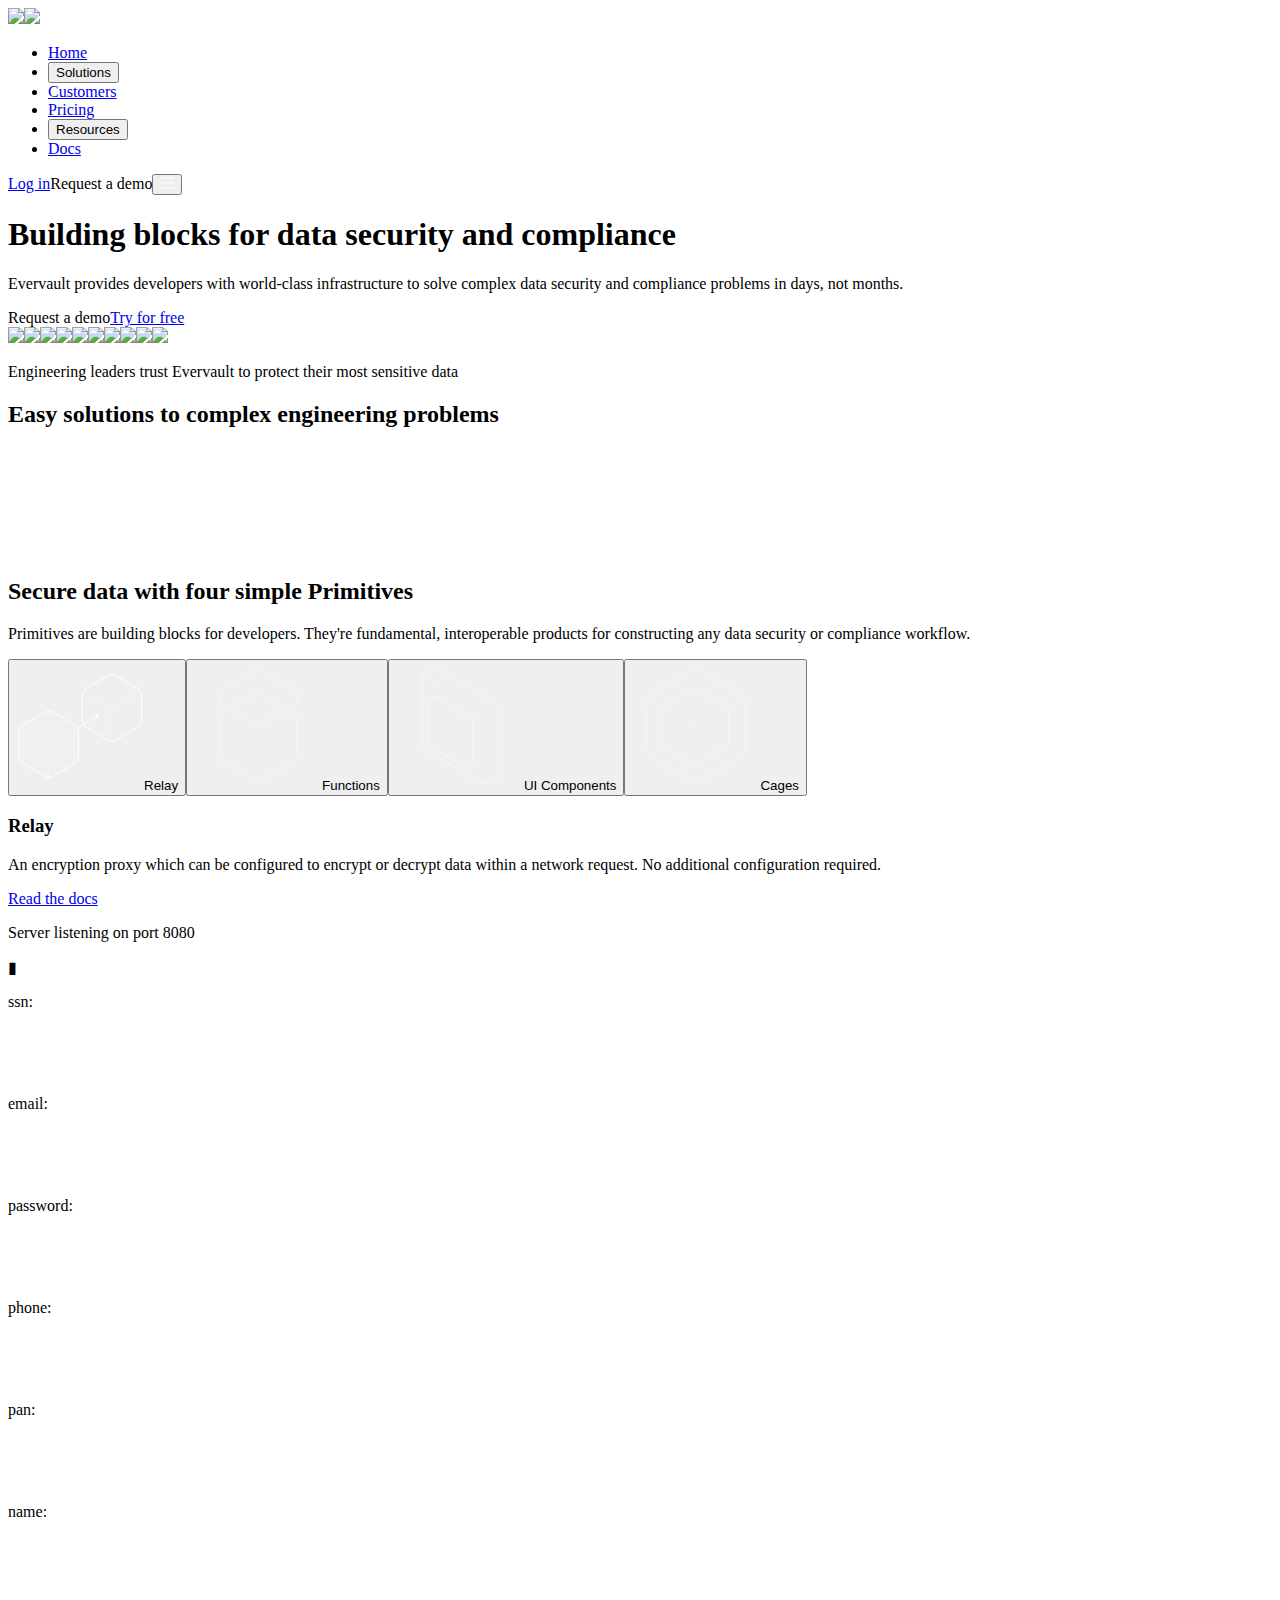
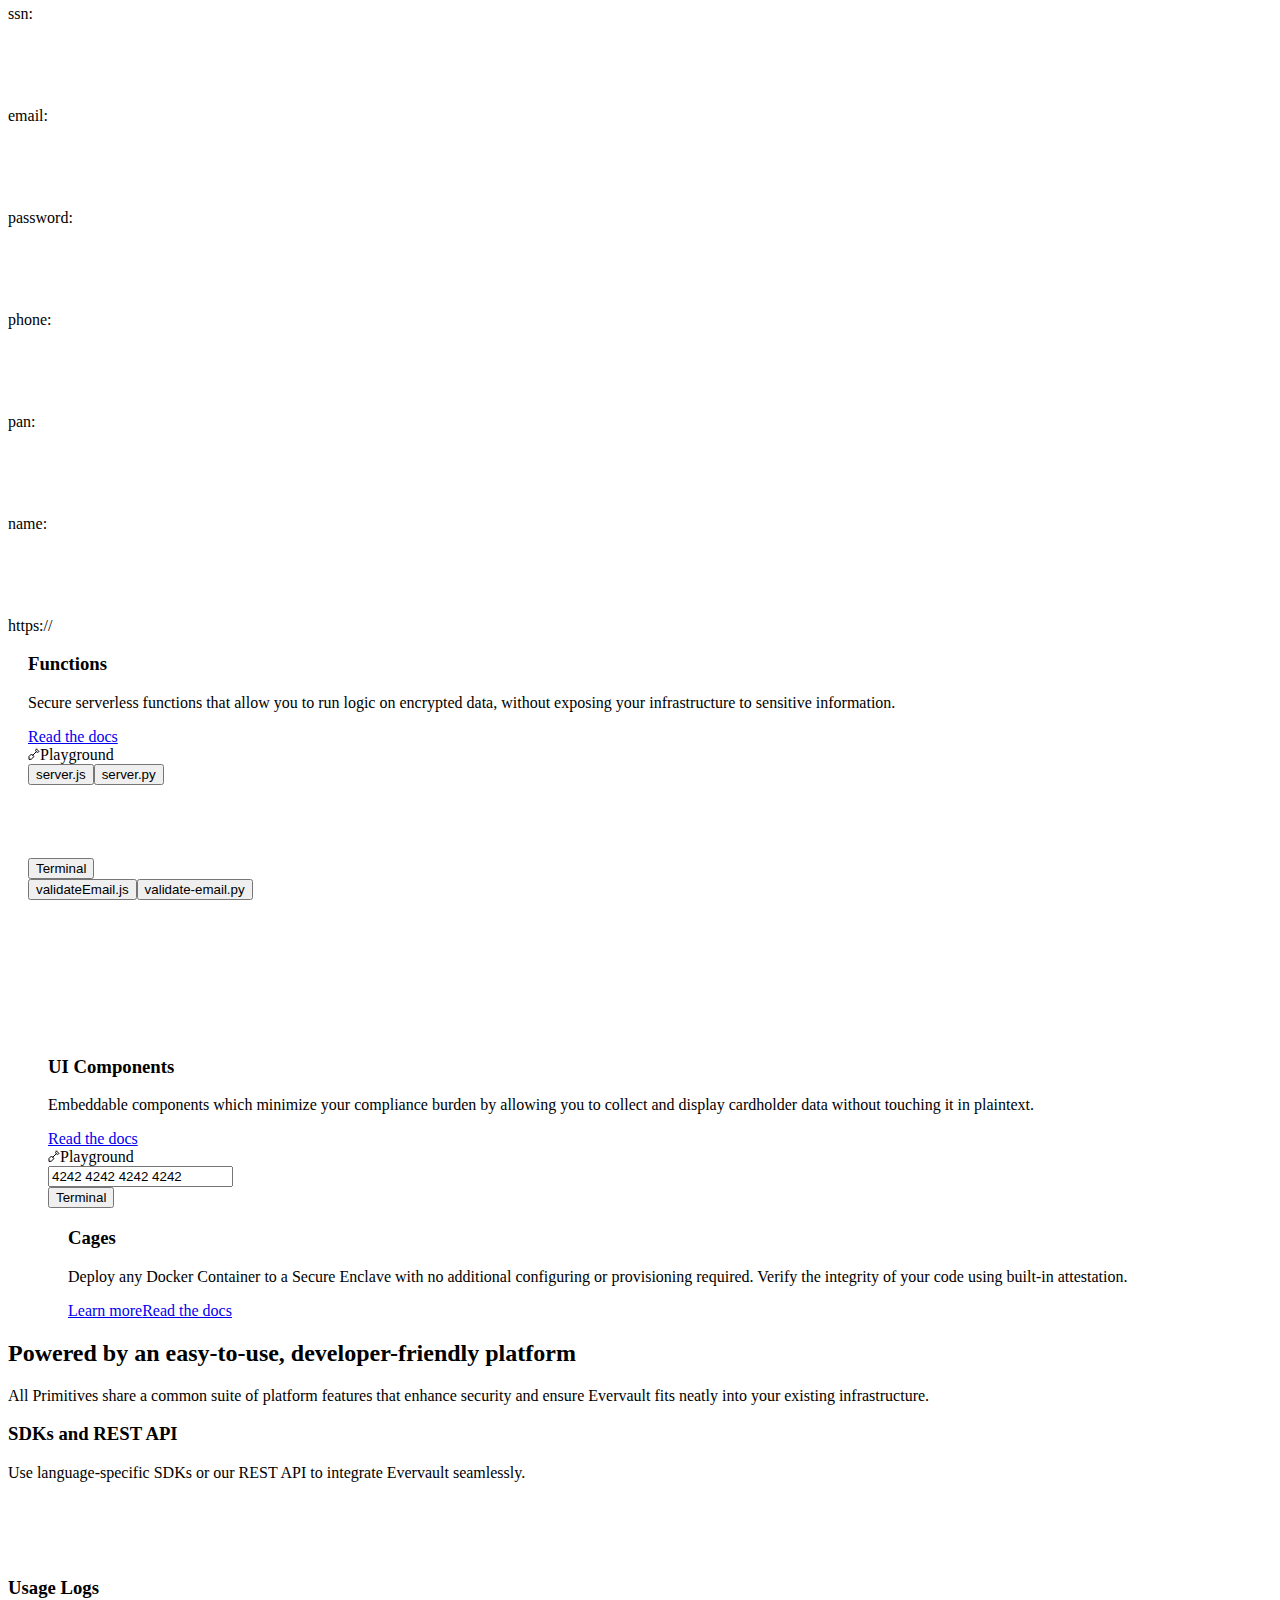
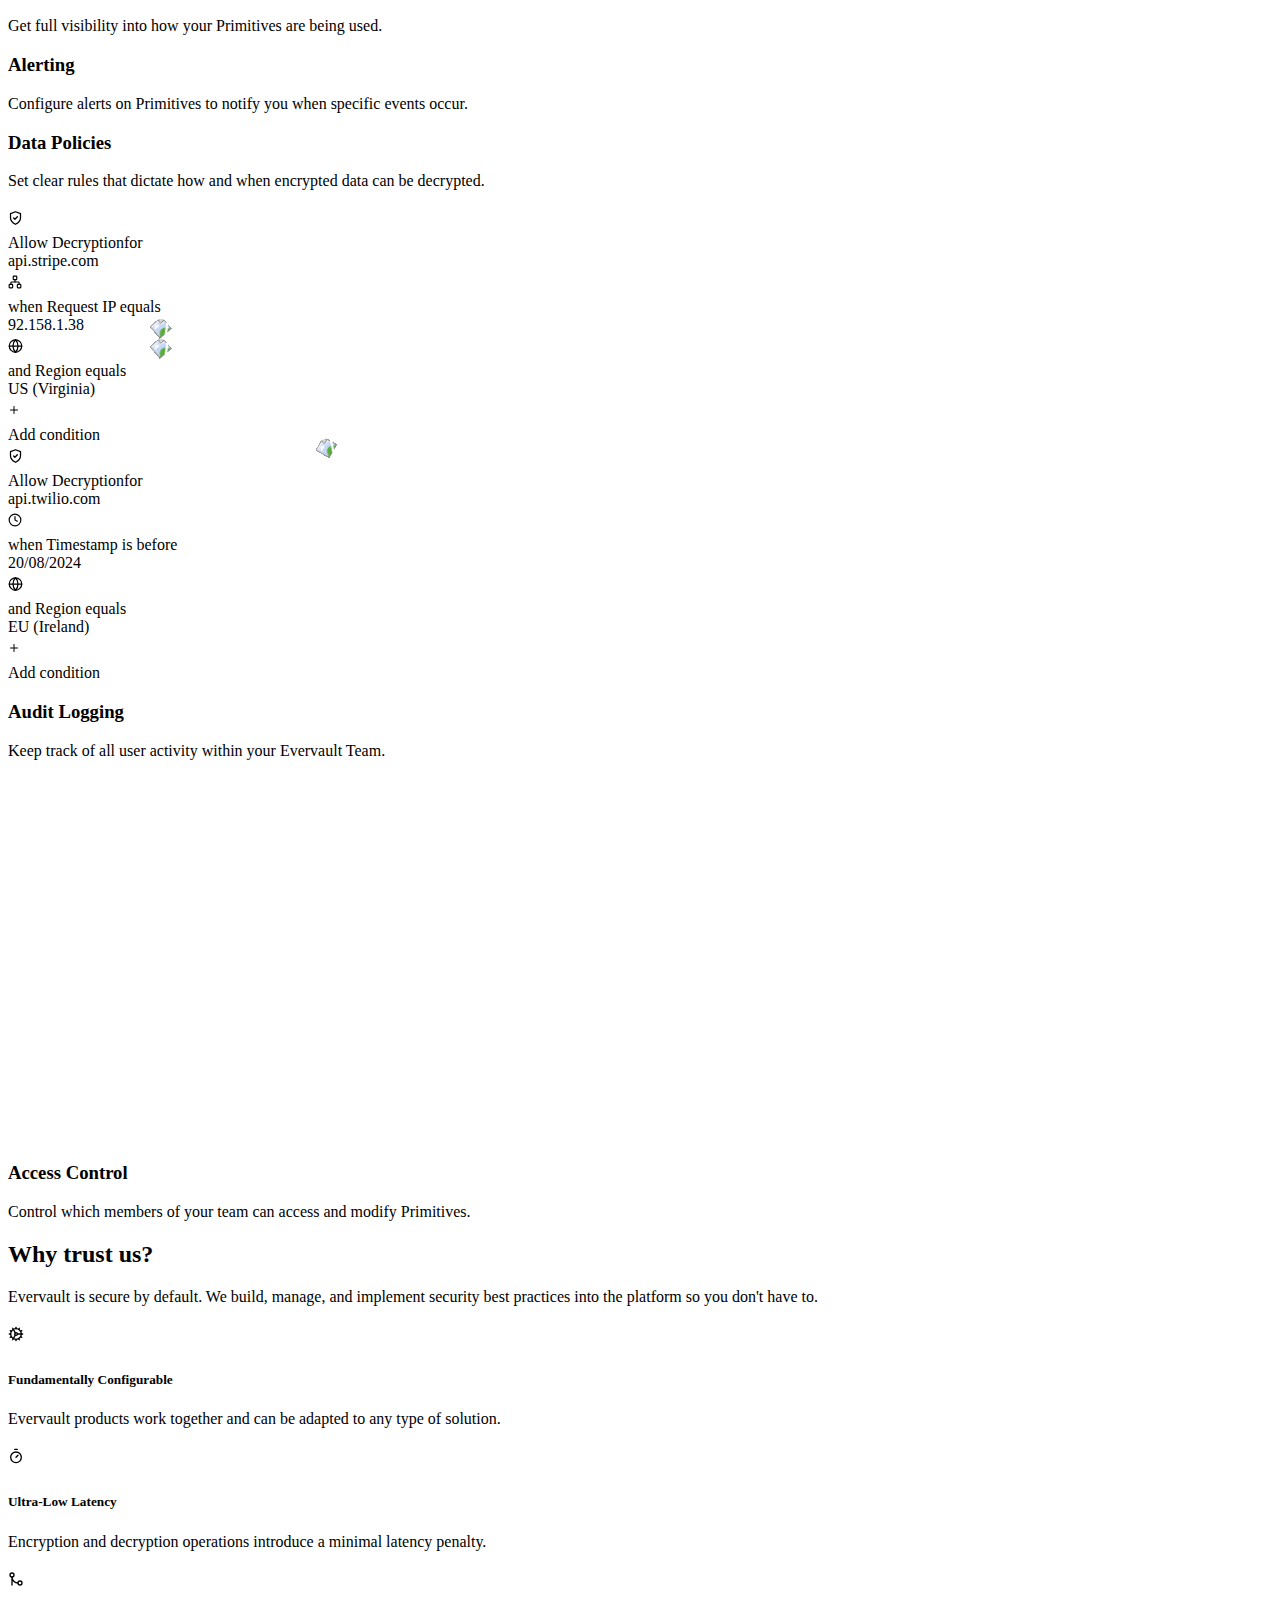
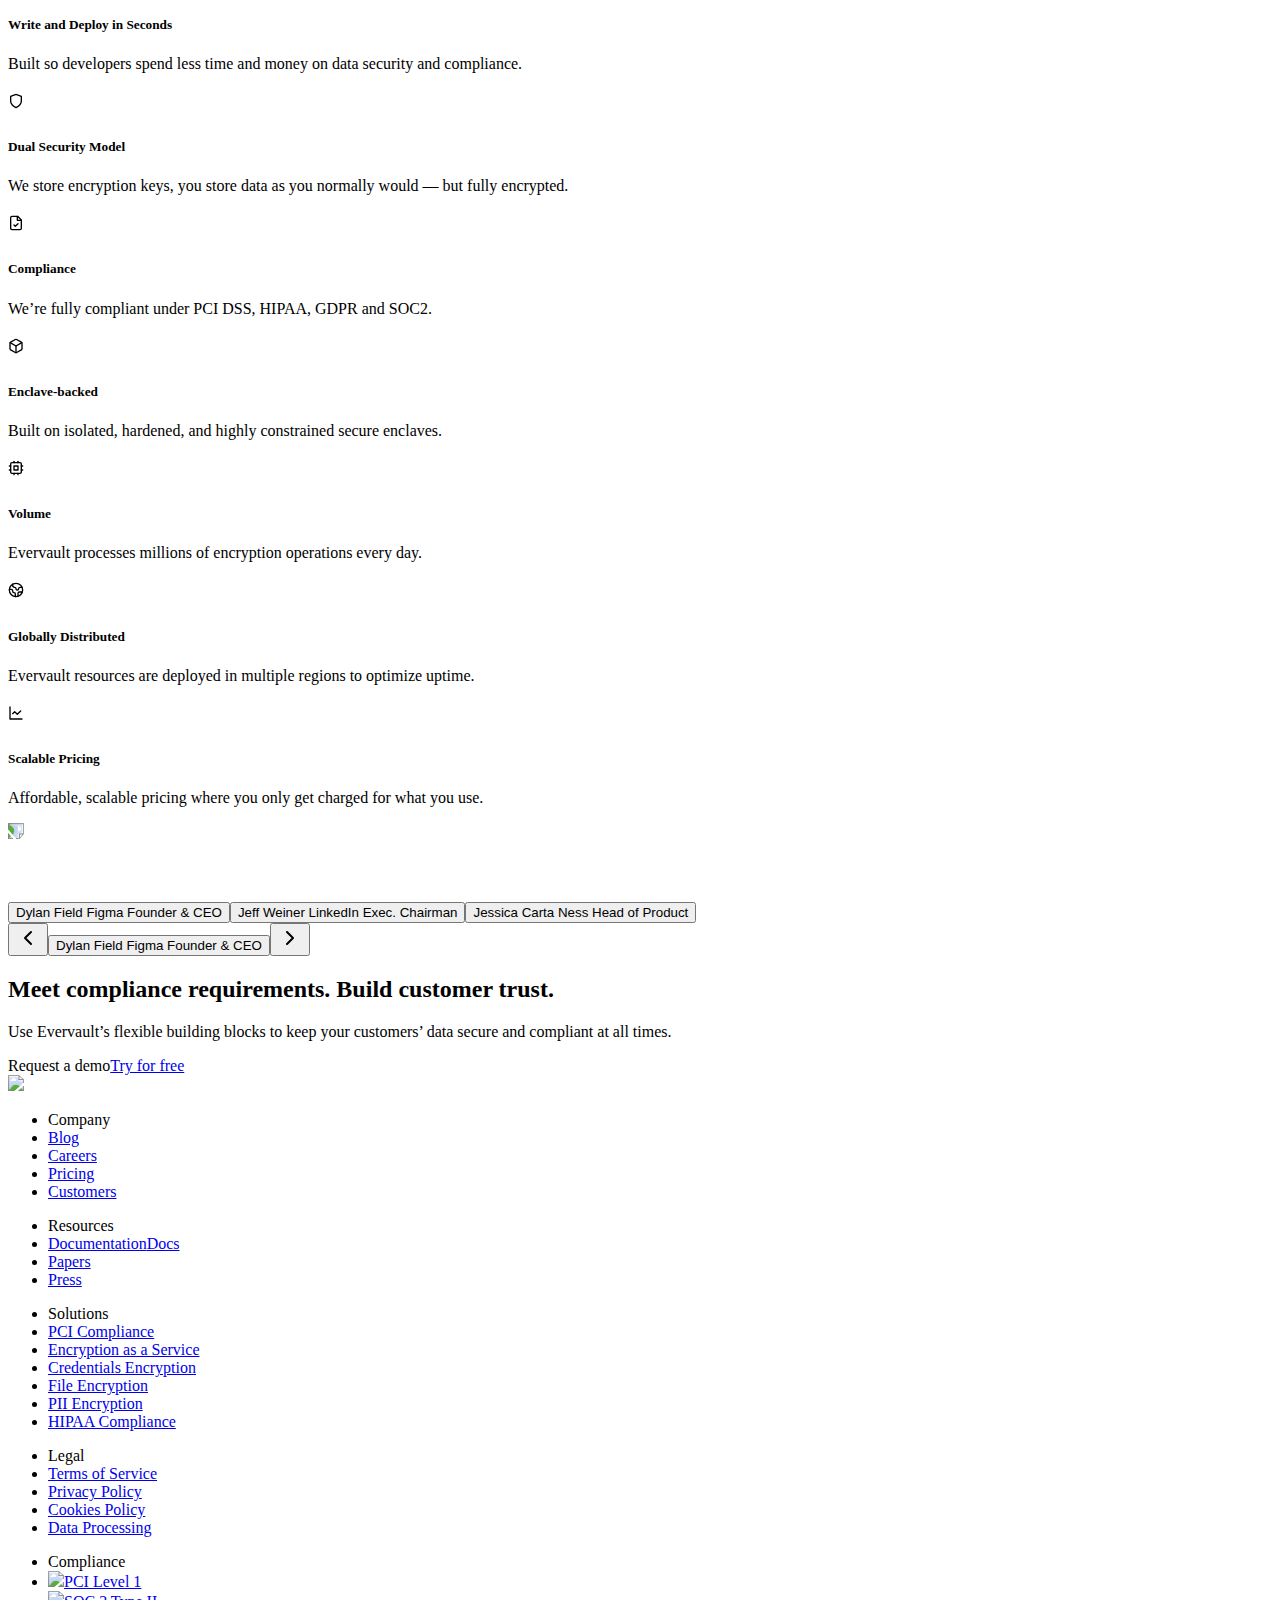
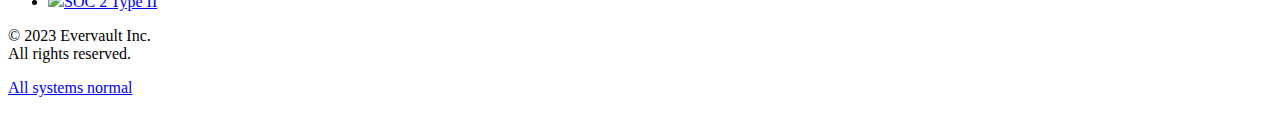
==== index.html @ 8754ae95 "Add files via upload" ====
<!DOCTYPE html><html lang="en-US"><head><meta charset="utf-8"><title>Evervault — Developer building blocks for data security and compliance</title><meta name="description" content="Evervault provides developers with world-class infrastructure to solve complex data security and compliance problems in days, not months."><meta name="viewport" content="width=device-width, initial-scale=1, user-scalable=no"><meta name="theme-color" content="#63e"><link rel="icon" type="image/png" href="images/favicon.png"><link rel="apple-touch-icon" href="images/logo192.png"><link rel="manifest" href="/manifest.json"><link rel="preconnect" href="https://fonts.googleapis.com"><link rel="preconnect" href="https://fonts.gstatic.com" crossorigin="true"><meta property="og:title" content="Evervault — Developer building blocks for data security and compliance"><meta property="og:description" content="Evervault provides developers with world-class infrastructure to solve complex data security and compliance problems in days, not months."><meta property="og:image" content="images/og.jpg"><meta property="og:site_name" content="Evervault"><meta name="twitter:card" content="summary_large_image"><meta name="twitter:site" content="@Evervault"><meta name="twitter:creator" content="@Evervault"><meta name="twitter:title" content="Evervault — Developer building blocks for data security and compliance"><meta name="twitter:description" content="Evervault provides developers with world-class infrastructure to solve complex data security and compliance problems in days, not months."><meta name="twitter:image" content="https://evervault.com/social/og.jpg"><meta name="twitter:image:alt" content="Evervault — Developer building blocks for data security and compliance"><script type="application/ld+json">{"@context":"https://schema.org","@type":"Organization","name":"Evervault","legalName":"Evervault Inc.","url":"https://evervault.com","logo":{"@context":"http://schema.org","@type":"ImageObject","width":"512","height":"512","url":"https://evervault.com/logo.png"},"sameAs":["https://www.linkedin.com/company/evervault/","https://twitter.com/evervault/","https://github.com/evervault/","https://angel.co/company/evervault"],"address":{"@type":"PostalAddress","addressLocality":"Dublin","addressCountry":"IE"}}</script><meta name="next-head-count" content="23"><link rel="preload" href="/_next/static/media/c9a5bc6a7c948fb0-s.p.woff2" as="font" type="font/woff2" crossorigin="anonymous" data-next-font="size-adjust"><link rel="preload" href="/_next/static/media/56043a0e5c852099-s.p.woff2" as="font" type="font/woff2" crossorigin="anonymous" data-next-font="size-adjust"><link rel="preload" href="/_next/static/media/92f44bb82993d879-s.p.woff2" as="font" type="font/woff2" crossorigin="anonymous" data-next-font="size-adjust"><link rel="preload" href="/_next/static/css/6a60862e0c4da443.css" as="style" crossorigin=""><link rel="stylesheet" href="css/6a60862e0c4da443.css" crossorigin="" data-n-g=""><link rel="preload" href="/_next/static/css/659b269680824e74.css" as="style" crossorigin=""><link rel="stylesheet" href="css/659b269680824e74.css" crossorigin="" data-n-p=""><noscript data-n-css=""></noscript><script defer="" crossorigin="" nomodule="" src="js/polyfills-c67a75d1b6f99dc8.js"></script><script src="js/webpack-625d7da2597f7748.js" defer="" crossorigin=""></script><script src="js/framework-6bebfc9ed2a9de04.js" defer="" crossorigin=""></script><script src="js/main-10cdab7653fdbb69.js" defer="" crossorigin=""></script><script src="js/_app-a20e50649119da38.js" defer="" crossorigin=""></script><script src="js/1140-c430204b0b5a2e42.js" defer="" crossorigin=""></script><script src="js/7842-9d8083424a82c231.js" defer="" crossorigin=""></script><script src="js/8729-8936e3decc669854.js" defer="" crossorigin=""></script><script src="js/1195-3ddd53160d80a18b.js" defer="" crossorigin=""></script><script src="js/9060-4f5dc2db6c86cecc.js" defer="" crossorigin=""></script><script src="js/index-55074da28be85fda.js" defer="" crossorigin=""></script><script src="js/_buildManifest.js" defer="" crossorigin=""></script><script src="js/_ssgManifest.js" defer="" crossorigin=""></script><style id="__jsx-undefined">
  :root {
    --system-fonts: -apple-system, BlinkMacSystemFont, "Segoe UI", "Roboto", "Oxygen", "Ubuntu", "Cantarell", "Fira Sans", "Droid Sans", "Helvetica Neue";
    --font-family-base: '__Inter_e66fe9', '__Inter_Fallback_e66fe9', var(--system-fonts);
    --font-family-headings: '__roobert_30c87b', '__roobert_Fallback_30c87b', var(--system-fonts);
    --font-family-monospace: '__Roboto_Mono_829659', '__Roboto_Mono_Fallback_829659', monospace;
  }
</style></head><body><div id="__next"><div style="position:fixed;z-index:9999;top:32px;left:32px;right:32px;bottom:32px;pointer-events:none"></div><header class="Header_header__pXml_" data-light-theme="false"><img src="images/logo-white.svg" class="Header_logo__sUWiP"><img src="images/icon-white.svg" class="Header_logoMobile__MEikt"><nav aria-label="Main" data-orientation="horizontal" dir="ltr" class="Navigation_navigation__SaCR1"><div class="Navigation_island__hx7CL"><div style="position:relative"><ul data-orientation="horizontal" class="Navigation_navbar__drXfa" dir="ltr"><li class="Navigation_item__hApMP"><a class="Navigation_link__p_0Vi" data-radix-collection-item="" href="/">Home</a></li><li class="Navigation_item__hApMP"><button id="radix-:R3ifm:-trigger-radix-:R2crifm:" data-state="closed" aria-expanded="false" aria-controls="radix-:R3ifm:-content-radix-:R2crifm:" class="Navigation_trigger__w4v0H" data-radix-collection-item="">Solutions</button></li><li class="Navigation_item__hApMP"><a class="Navigation_link__p_0Vi" data-radix-collection-item="" href="/customers">Customers</a></li><li class="Navigation_item__hApMP"><a class="Navigation_link__p_0Vi" data-radix-collection-item="" href="/pricing">Pricing</a></li><li class="Navigation_item__hApMP"><button id="radix-:R3ifm:-trigger-radix-:R5crifm:" data-state="closed" aria-expanded="false" aria-controls="radix-:R3ifm:-content-radix-:R5crifm:" class="Navigation_trigger__w4v0H" data-radix-collection-item="">Resources</button></li><li class="Navigation_item__hApMP"><a class="Navigation_link__p_0Vi" data-radix-collection-item="" href="https://docs.evervault.com">Docs</a></li></ul></div></div><div class="Navigation_viewportPosition__zEjBF"></div></nav><div class="Header_group__Kgpdq"><a class="Button_container__i_Vit" href="https://app.evervault.com/login" data-size="regular" data-type="transparent" data-pulse="false" tabindex="0">Log in</a><a class="Button_container__i_Vit" data-size="regular" data-type="primary" data-pulse="false" tabindex="0">Request a demo</a><button class="Header_hamburger__X_hhy"><svg width="14" height="12" viewBox="0 0 14 12" fill="none"><path d="M0 1H14" stroke="white"></path><path d="M0 6H14" stroke="white"></path><path d="M0 11H14" stroke="white"></path></svg></button></div></header><div class="Layout_layout__6J70X"><main class="Layout_main__k2ohw"><div class="Home_container__Fqt_9"><div class="Hero_container__I589b"><div class="Hero_gradientWrapper__W5Hg_"><div class="Hero_maxWidthWrapper__nfQ3Q Home_maxWidth__uUqbF"><div class="Hero_textWrapper__QPzbE"><h1>Building blocks for data security and compliance</h1><p>Evervault provides developers with world-class infrastructure to solve complex data security and compliance problems in days, not months.</p><div><a class="Button_container__i_Vit" data-size="large" data-type="primary" data-pulse="false" tabindex="0">Request a demo</a><a class="Button_container__i_Vit" href="https://app.evervault.com/register" data-size="large" data-type="transparent" data-pulse="false" tabindex="0" target="_blank">Try for free</a></div></div><div class="Hero_aspectWrapper__Bbf3p"><div class="Hero_modelWrapper___Fe1k" style="opacity:0"></div></div></div></div></div><div class="Logos_container__04_qv"><div class="Logos_maxWidthWrapper__sVy_G Home_maxWidth__uUqbF"><div class="Logos_logoGrid___OFR7"><img src="images/sorare.svg"><img src="images/visa.svg"><img src="images/ness.svg"><img src="images/safety-wing.svg"><img src="images/unqork.svg"><img src="images/stitch.svg"><img src="images/xp.svg"><img src="images/vital.svg"><img src="images/resly.svg"><img src="images/humaans.svg"></div><p class="Logos_subtitle__ATLQY">Engineering leaders trust Evervault to protect their most sensitive data</p></div></div><div class="Solutions_container__XOLFH"><div class="Solutions_gradientWrapper__SfS_W"><div class="Solutions_maxWidthWrapper__mT1pE Home_maxWidth__uUqbF"><h2 class="Solutions_heading__ToTsf">Easy solutions to complex engineering problems</h2><div class="Solution_container__z2g_Y"><div class="Solution_animatedWrapper__hG8Wd"><div style="opacity:0"><h3 class="Solution_title__6cj3E">Encrypt card data and streamline PCI DSS compliance</h3><p>Using Evervault to encrypt credit card data reduces the burden of becoming PCI compliant, so you can demonstrate PCI compliance to partners in days, rather than months. Save $100k+ and months of engineering time.</p><a class="Button_container__i_Vit" href="/solutions/pci" data-size="large" data-type="primary" data-pulse="false" tabindex="0">Learn more</a></div><div class="Solution_diagram__m4_A0" style="opacity:0"></div></div></div></div></div></div><div class="Primitives_container__GNwka"><div><div class="Primitives_heading__lLiUF"><h2 class="styles_text__Fvsk7 mb-16">Secure data with four simple Primitives</h2><p>Primitives are building blocks for developers. They're fundamental, interoperable products for constructing any data security or compliance workflow.</p></div><div class="Primitives_controls__EODKt"><div class="Primitives_primitivesTrack__SdnXK"><button class="Primitives_primitive__n3saq"><svg width="128" height="128" viewBox="0 0 128 128" fill="none" xmlns="http://www.w3.org/2000/svg" opacity="1"><rect width="128" height="128"></rect><path d="M91.9237 13.7622L70.2151 26.3105C67.7419 27.7401 66.2186 30.38 66.2186 33.2367V58.1515C66.2186 60.9917 67.7245 63.6189 70.1753 65.0544L91.8839 77.7701C94.381 79.2328 97.4735 79.2328 99.9706 77.7701L121.679 65.0544C124.13 63.6189 125.636 60.9917 125.636 58.1515V33.2367C125.636 30.38 124.113 27.7401 121.639 26.3105L99.9308 13.7622C97.4538 12.3304 94.4007 12.3304 91.9237 13.7622Z" stroke="white" fill="var(--primary)"></path><path d="M66.7778 29.5476L95.9275 45.9647L124.863 28.9253" stroke="white" stroke-opacity="0.3" stroke-width="0.75" stroke-linecap="round" stroke-linejoin="bevel"></path><path d="M95.9274 45.9363V78.9201" stroke="white" stroke-opacity="0.3" stroke-width="0.75" stroke-linecap="round"></path><path d="M28.7051 50.2956L6.99645 62.844C4.52324 64.2736 3 66.9135 3 69.7701V94.6849C3 97.5251 4.50589 100.152 6.95663 101.588L28.6653 114.304C31.1624 115.766 34.2548 115.766 36.752 114.304L58.4606 101.588C60.9114 100.152 62.4173 97.5251 62.4173 94.6849V69.7701C62.4173 66.9135 60.894 64.2736 58.4208 62.844L36.7122 50.2956C34.2352 48.8638 31.1821 48.8638 28.7051 50.2956Z" stroke="white" fill="rgba(255,255,255,.1)"></path><path d="M4.03027 65.8411L32.7085 82.4985L61.3868 65.8411" stroke="white" stroke-opacity="0.4" stroke-width="0.75" stroke-linecap="round" stroke-linejoin="bevel"></path><path d="M32.7085 82.4985V115.298" stroke="white" stroke-opacity="0.4" stroke-width="0.75" stroke-linecap="round"></path><circle cx="1.88881" cy="1.88881" r="1.88881" transform="matrix(0.866009 0.500028 3.1686e-05 1 79.5233 51.2886)" fill="white"></circle><path d="M81.1589 54.1223L61.6702 65.4631" stroke="white" stroke-width="0.75"></path></svg><span class="Primitives_label__oXK0N" data-active="true">Relay</span></button><button class="Primitives_primitive__n3saq"><svg width="128" height="128" viewBox="0 0 128 128" fill="none" xmlns="http://www.w3.org/2000/svg" opacity="0.4"><rect width="128" height="128"></rect><path d="M60.0022 32.3064L29.0022 50.191C26.5258 51.6198 25 54.2615 25 57.1205V92.6101C25 95.4527 26.5084 98.0818 28.9624 99.5165L59.9624 117.64C62.4567 119.098 65.5433 119.098 68.0376 117.64L99.0376 99.5165C101.492 98.0818 103 95.4527 103 92.6101V57.1205C103 54.2615 101.474 51.6198 98.9978 50.191L67.9978 32.3064C65.5237 30.8791 62.4763 30.8791 60.0022 32.3064Z" stroke="white" stroke-width="1" fill="transparent"></path><path d="M26 54.6778L64.4129 76L102 54" stroke="white" stroke-opacity="0.3" stroke-width="0.75" stroke-linecap="round" stroke-linejoin="bevel"></path><path d="M64 76V119" stroke="white" stroke-opacity="0.3" stroke-width="0.75" stroke-linecap="round"></path><path d="M60.0223 9.27945L27.514 27.9088C25.9591 28.7998 25 30.4549 25 32.247V38.4742C25 40.256 25.9483 41.9032 27.4891 42.798L59.9826 61.6671C62.4666 63.1096 65.5334 63.1096 68.0174 61.6671L100.511 42.798C102.052 41.9032 103 40.256 103 38.4742V32.247C103 30.4549 102.041 28.7998 100.486 27.9088L67.9777 9.27945C65.5138 7.86752 62.4862 7.86752 60.0223 9.27945Z" stroke="white" stroke-width="1" fill="transparent"></path><path d="M26 30L63.8699 52L102 30" stroke="white" stroke-opacity="0.4" stroke-width="0.75" stroke-linecap="round" stroke-linejoin="bevel"></path><path d="M64 52V63" stroke="white" stroke-opacity="0.4" stroke-width="0.75" stroke-linecap="round"></path></svg><span class="Primitives_label__oXK0N" data-active="false">Functions</span></button><button class="Primitives_primitive__n3saq"><svg width="128" height="128" viewBox="0 0 128 128" fill="none" xmlns="http://www.w3.org/2000/svg" shape-rendering="optimizeSpeed" opacity="0.4"><rect width="128" height="128"></rect><path d="M35.6477 6.75776L28.981 10.6393C27.1353 11.714 26 13.6887 26 15.8245V82.6755C26 84.8113 27.1353 86.786 28.981 87.8607L86.3144 121.242C88.1804 122.329 90.4863 122.329 92.3523 121.242L99.019 117.361C100.865 116.286 102 114.311 102 112.176V45.3245C102 43.1887 100.865 41.214 99.019 40.1393L41.6856 6.75776C39.8196 5.67129 37.5137 5.67129 35.6477 6.75776Z" stroke="white" fill="transparent"></path><path d="M36.9275 35.0145L33.7488 36.8513C32.6666 37.4767 32 38.6318 32 39.8818V80.5683C32 81.8091 32.657 82.9572 33.7268 83.5858L68.3633 103.939C69.4748 104.592 70.8554 104.582 71.9566 103.911L75.3135 101.868C76.3603 101.23 76.9975 100.092 76.9934 98.8665L76.8582 58.1758C76.854 56.9328 76.1909 55.7852 75.116 55.1609L40.4366 35.0184C39.3521 34.3885 38.0134 34.387 36.9275 35.0145Z" stroke="white" fill="transparent"></path><path opacity="0.4" d="M89 49V122" stroke="white" stroke-width="0.75" stroke-linecap="round"></path><path opacity="0.4" d="M70 60V104" stroke="white" stroke-width="0.75" stroke-linecap="round"></path><path opacity="0.4" d="M27 13L89.0359 49L101 42.0656" stroke="white" stroke-width="0.75" stroke-linecap="round" stroke-linejoin="bevel"></path><path opacity="0.4" d="M33 39L70.1895 60L76 56.6311" stroke="white" stroke-width="0.75" stroke-linecap="round" stroke-linejoin="bevel"></path></svg><span class="Primitives_label__oXK0N" data-active="false">UI Components</span></button><button class="Primitives_primitive__n3saq"><svg width="128" height="128" viewBox="0 0 128 128" fill="none" xmlns="http://www.w3.org/2000/svg" shape-rendering="geometricPrecision" opacity="0.4"><rect width="128" height="128"></rect><path d="M56.7887 10.0711L20.9781 30.8329C16.6588 33.337 14 37.9519 14 42.9445V84.2382C14 89.202 16.6285 93.7948 20.9084 96.3092L56.719 117.348C61.0969 119.92 66.5243 119.92 70.9023 117.348L106.713 96.3092C110.993 93.7947 113.621 89.202 113.621 84.2382V42.9445C113.621 37.9519 110.962 33.337 106.643 30.8329L70.8325 10.0711C66.4898 7.5533 61.1314 7.5533 56.7887 10.0711Z" stroke="white" fill="transparent"></path><path d="M59.0318 28.0837L33.5017 42.841C31.0285 44.2706 29.5052 46.9105 29.5052 49.7671V79.0704C29.5052 81.9106 31.0111 84.5379 33.4619 85.9734L58.992 100.927C61.4891 102.39 64.5816 102.39 67.0787 100.927L92.6088 85.9734C95.0595 84.5379 96.5654 81.9106 96.5654 79.0704V49.7672C96.5654 46.9105 95.0422 44.2706 92.569 42.841L67.0389 28.0837C64.5619 26.6519 61.5088 26.6519 59.0318 28.0837Z" fill-opacity="1" stroke="white" fill="transparent"></path><path d="M15.873 36.3143L63.475 64.0613L111.394 35.967" stroke="white" stroke-opacity="0.4" stroke-width="0.75" stroke-linecap="round" stroke-linejoin="bevel"></path><path d="M63.6332 64.0615L63.6332 119.314" stroke="white" stroke-opacity="0.4" stroke-width="0.75" stroke-linecap="round"></path></svg><span class="Primitives_label__oXK0N" data-active="false">Cages</span></button></div></div><div class="Primitives_carouselWrapper__hOEcp Home_maxWidth__uUqbF"><div class="Primitives_carouselSlides__5ejW_"><div class="Primitives_slide__E8fH9" style="transform:translateX(0px)"><div class="Relay_container__i0eEN" data-active="true"><div class="Relay_text__wcW6f"><h3 class="mb-4">Relay</h3><p class="mb-0">An encryption proxy which can be configured to encrypt or decrypt data within a network request. No additional configuration required.</p><a class="Button_container__i_Vit mt-16" href="https://docs.evervault.com/primitives/inbound-relay" data-size="small" data-type="tertiary" data-pulse="false" tabindex="0" target="_blank">Read the docs</a></div><div class="Relay_animation__d8JNY"><div class="Relay_server__3q_cj"><div class="Relay_console__HInvD"><p>Server listening on <span>port 8080</span></p></div><div class="Relay_cursor__fNutX">▮</div></div><div class="Relay_requestsContainer__9bNhJ"><div class="Relay_requests__Szte_" style="transform:none"><div class="Relay_requestBlock__JLzXx" style="grid-column-start:1;grid-row-start:1;justify-content:flex-end"><div custom="0" animate="[object Object]" class="Relay_request__o6Z64" id="request-0"><p>ssn<!-- -->:</p><div class="Relay_valueContainer__j3ZEa"><p style="opacity:0;transform:none">123-45-6789</p><p class="Relay_encryptedValue__GIBgA" style="opacity:0;transform:translateY(16px) translateZ(0)">ev:ybCk5...</p></div></div></div><div class="Relay_requestBlock__JLzXx" style="grid-column-start:2;grid-row-start:2;justify-content:flex-start"><div custom="1" animate="[object Object]" class="Relay_request__o6Z64" id="request-1"><p>email<!-- -->:</p><div class="Relay_valueContainer__j3ZEa"><p style="opacity:0;transform:none">claude@shannon.org</p><p class="Relay_encryptedValue__GIBgA" style="opacity:0;transform:translateY(16px) translateZ(0)">ev:F/kSPiMA8a=f...</p></div></div></div><div class="Relay_requestBlock__JLzXx" style="grid-column-start:1;grid-row-start:3;justify-content:flex-end"><div custom="2" animate="[object Object]" class="Relay_request__o6Z64" id="request-2"><p>password<!-- -->:</p><div class="Relay_valueContainer__j3ZEa"><p style="opacity:0;transform:none">shannon10e120num</p><p class="Relay_encryptedValue__GIBgA" style="opacity:0;transform:translateY(16px) translateZ(0)">ev:DjOpXSdjn4...</p></div></div></div><div class="Relay_requestBlock__JLzXx" style="grid-column-start:2;grid-row-start:4;justify-content:flex-start"><div custom="3" animate="[object Object]" class="Relay_request__o6Z64" id="request-3"><p>phone<!-- -->:</p><div class="Relay_valueContainer__j3ZEa"><p style="opacity:0;transform:none">+123456789</p><p class="Relay_encryptedValue__GIBgA" style="opacity:0;transform:translateY(16px) translateZ(0)">ev:iO=x...</p></div></div></div><div class="Relay_requestBlock__JLzXx" style="grid-column-start:1;grid-row-start:5;justify-content:flex-end"><div custom="4" animate="[object Object]" class="Relay_request__o6Z64" id="request-4"><p>pan<!-- -->:</p><div class="Relay_valueContainer__j3ZEa"><p style="opacity:0;transform:none">4242424242424242</p><p class="Relay_encryptedValue__GIBgA" style="opacity:0;transform:translateY(16px) translateZ(0)">ev:l$9jAtm1SW...</p></div></div></div><div class="Relay_requestBlock__JLzXx" style="grid-column-start:2;grid-row-start:6;justify-content:flex-start"><div custom="5" animate="[object Object]" class="Relay_request__o6Z64" id="request-5"><p>name<!-- -->:</p><div class="Relay_valueContainer__j3ZEa"><p style="opacity:0;transform:none">Claude Shannon</p><p class="Relay_encryptedValue__GIBgA" style="opacity:0;transform:translateY(16px) translateZ(0)">ev:7pB2&amp;6hq...</p></div></div></div><div class="Relay_requestBlock__JLzXx" style="grid-column-start:1;grid-row-start:7;justify-content:flex-end"><div custom="6" animate="[object Object]" class="Relay_request__o6Z64" id="request-6"><p>ssn<!-- -->:</p><div class="Relay_valueContainer__j3ZEa"><p style="opacity:0;transform:none">123-45-6789</p><p class="Relay_encryptedValue__GIBgA" style="opacity:0;transform:translateY(16px) translateZ(0)">ev:ybCk5...</p></div></div></div><div class="Relay_requestBlock__JLzXx" style="grid-column-start:2;grid-row-start:8;justify-content:flex-start"><div custom="7" animate="[object Object]" class="Relay_request__o6Z64" id="request-7"><p>email<!-- -->:</p><div class="Relay_valueContainer__j3ZEa"><p style="opacity:0;transform:none">claude@shannon.org</p><p class="Relay_encryptedValue__GIBgA" style="opacity:0;transform:translateY(16px) translateZ(0)">ev:F/kSPiMA8a=f...</p></div></div></div><div class="Relay_requestBlock__JLzXx" style="grid-column-start:1;grid-row-start:9;justify-content:flex-end"><div custom="8" animate="[object Object]" class="Relay_request__o6Z64" id="request-8"><p>password<!-- -->:</p><div class="Relay_valueContainer__j3ZEa"><p style="opacity:0;transform:none">shannon10e120num</p><p class="Relay_encryptedValue__GIBgA" style="opacity:0;transform:translateY(16px) translateZ(0)">ev:DjOpXSdjn4...</p></div></div></div><div class="Relay_requestBlock__JLzXx" style="grid-column-start:2;grid-row-start:10;justify-content:flex-start"><div custom="9" animate="[object Object]" class="Relay_request__o6Z64" id="request-9"><p>phone<!-- -->:</p><div class="Relay_valueContainer__j3ZEa"><p style="opacity:0;transform:none">+123456789</p><p class="Relay_encryptedValue__GIBgA" style="opacity:0;transform:translateY(16px) translateZ(0)">ev:iO=x...</p></div></div></div><div class="Relay_requestBlock__JLzXx" style="grid-column-start:1;grid-row-start:11;justify-content:flex-end"><div custom="10" animate="[object Object]" class="Relay_request__o6Z64" id="request-10"><p>pan<!-- -->:</p><div class="Relay_valueContainer__j3ZEa"><p style="opacity:0;transform:none">4242424242424242</p><p class="Relay_encryptedValue__GIBgA" style="opacity:0;transform:translateY(16px) translateZ(0)">ev:l$9jAtm1SW...</p></div></div></div><div class="Relay_requestBlock__JLzXx" style="grid-column-start:2;grid-row-start:12;justify-content:flex-start"><div custom="11" animate="[object Object]" class="Relay_request__o6Z64" id="request-11"><p>name<!-- -->:</p><div class="Relay_valueContainer__j3ZEa"><p style="opacity:0;transform:none">Claude Shannon</p><p class="Relay_encryptedValue__GIBgA" style="opacity:0;transform:translateY(16px) translateZ(0)">ev:7pB2&amp;6hq...</p></div></div></div></div><div></div></div><div class="Relay_client__Irhrr"><div class="Relay_toolbar__ukxST"><div class="Relay_addressBar__XUZJf">https://</div></div></div></div></div></div><div class="Primitives_slide__E8fH9" style="transform:translateX(20px)"><div class="Functions_container__ICtoP" data-active="false"><div class="Functions_text__Zl0ud"><h3 class="mb-4">Functions</h3><p class="mb-0">Secure serverless functions that allow you to run logic on encrypted data, without exposing your infrastructure to sensitive information.</p><a class="Button_container__i_Vit mt-16" href="https://docs.evervault.com/primitives/functions" data-size="small" data-type="tertiary" data-pulse="false" tabindex="0" target="_blank">Read the docs</a></div><div class="Functions_animation__BUcuY"><div class="FunctionsAnimation_container__621Z1"><div class="FunctionsAnimation_serverCode__rWL77"><div class="FunctionsAnimation_playgroundControl__tBIw3"><div class="FunctionsAnimation_playground__nz9Yo"><svg xmlns="http://www.w3.org/2000/svg" width="12" height="12" viewBox="0 0 24 24" fill="none" stroke="currentColor" stroke-width="2" stroke-linecap="round" stroke-linejoin="round" class="me-4"><path d="M2 22v-5l5-5 5 5-5 5z"></path><path d="M9.5 14.5 16 8"></path><path d="m17 2 5 5-.5.5a3.53 3.53 0 0 1-5 0s0 0 0 0a3.53 3.53 0 0 1 0-5L17 2"></path></svg>Playground</div></div><div class="CodeTabs_container___fKbI"><div class="CodeTabs_tabs__JW7qa"><button class="CodeTabs_tab__LO7L_ CodeTabs_active__JXkR1">server.js</button><button class="CodeTabs_tab__LO7L_ CodeTabs_afterActive__tesWW">server.py</button><div class="CodeTabs_filler__Dwp7Z"></div></div></div><div style="opacity:0;transform:translateY(-5px) translateZ(0)"><pre style="color:var(--grey-20);background:transparent;text-shadow:0 1px rgba(0, 0, 0, 0.3);font-family:var(--font-family-monospace), Monaco, 'Andale Mono', 'Ubuntu Mono', monospace;font-size:.95em;text-align:left;white-space:pre;word-spacing:normal;word-break:normal;word-wrap:normal;line-height:1.4;-moz-tab-size:2;-o-tab-size:2;tab-size:2;-webkit-hyphens:none;-moz-hyphens:none;-ms-hyphens:none;hyphens:none;padding:1em;margin:0;overflow:auto;border-radius:0.3em"><code class="language-javascript" style="color:var(--grey-30);background:none;text-shadow:none;font-family:var(--font-family-monospace), Monaco, 'Andale Mono', 'Ubuntu Mono', monospace;font-size:.8em;text-align:left;white-space:pre;word-spacing:normal;word-break:normal;word-wrap:normal;line-height:1.4;-moz-tab-size:2;-o-tab-size:2;tab-size:2;-webkit-hyphens:none;-moz-hyphens:none;-ms-hyphens:none;hyphens:none"><span><span class="linenumber react-syntax-highlighter-line-number" style="display:inline-block;min-width:2.25em;padding-right:1em;text-align:right;user-select:none;color:var(--grey-60)">1</span><span class="token" style="color:#f92672">const</span><span> isValid </span><span class="token" style="color:var(--grey-30)">=</span><span> </span><span class="token control-flow" style="color:#f92672">await</span><span> ev</span><span class="token punctuation">.</span><span class="token method property-access" style="color:var(--primary-light)">run</span><span class="token punctuation">(</span><span class="token" style="color:var(--grey-50)">'validateEmail'</span><span class="token punctuation">,</span><span> </span><span class="token punctuation">{</span><span> encrypted </span><span class="token punctuation">}</span><span class="token punctuation">)</span><span class="token punctuation">;</span><span>
</span></span><span><span class="linenumber react-syntax-highlighter-line-number" style="display:inline-block;min-width:2.25em;padding-right:1em;text-align:right;user-select:none;color:var(--grey-60)">2</span><span></span><span class="token console" style="color:var(--primary-light)">console</span><span class="token punctuation">.</span><span class="token method property-access" style="color:var(--primary-light)">log</span><span class="token punctuation">(</span><span>isValid </span><span class="token" style="color:var(--grey-30)">?</span><span> </span><span class="token" style="color:var(--grey-50)">'Valid Email'</span><span> </span><span class="token" style="color:var(--grey-30)">:</span><span> </span><span class="token" style="color:var(--grey-50)">'Invalid Email'</span><span class="token punctuation">)</span></span></code></pre></div><div class="FunctionsAnimation_divider__3TWXE"></div><div class="CodeTabs_container___fKbI FunctionsAnimation_terminalTabs__SHoPP"><div class="CodeTabs_tabs__JW7qa"><button class="CodeTabs_tab__LO7L_ CodeTabs_active__JXkR1">Terminal</button><div class="CodeTabs_filler__Dwp7Z CodeTabs_fillerAfterActive__vFWtt"></div></div></div><div class="FunctionsAnimation_terminal__IWvJ4"></div></div><div class="FunctionsAnimation_functionCodeWrapper__Al3zg"><div class="FunctionsAnimation_functionCode__mECF_"><div class="CodeTabs_container___fKbI"><div class="CodeTabs_tabs__JW7qa"><button class="CodeTabs_tab__LO7L_ CodeTabs_active__JXkR1">validateEmail.js</button><button class="CodeTabs_tab__LO7L_ CodeTabs_afterActive__tesWW">validate-email.py</button><div class="CodeTabs_filler__Dwp7Z"></div></div></div><div style="opacity:0;transform:translateY(-5px) translateZ(0)"><pre style="color:var(--grey-20);background:transparent;text-shadow:0 1px rgba(0, 0, 0, 0.3);font-family:var(--font-family-monospace), Monaco, 'Andale Mono', 'Ubuntu Mono', monospace;font-size:.95em;text-align:left;white-space:pre;word-spacing:normal;word-break:normal;word-wrap:normal;line-height:1.4;-moz-tab-size:2;-o-tab-size:2;tab-size:2;-webkit-hyphens:none;-moz-hyphens:none;-ms-hyphens:none;hyphens:none;padding:1em;margin:0;overflow:auto;border-radius:0.3em"><code class="language-javascript" style="color:var(--grey-30);background:none;text-shadow:none;font-family:var(--font-family-monospace), Monaco, 'Andale Mono', 'Ubuntu Mono', monospace;font-size:.8em;text-align:left;white-space:pre;word-spacing:normal;word-break:normal;word-wrap:normal;line-height:1.4;-moz-tab-size:2;-o-tab-size:2;tab-size:2;-webkit-hyphens:none;-moz-hyphens:none;-ms-hyphens:none;hyphens:none"><span><span class="linenumber react-syntax-highlighter-line-number" style="display:inline-block;min-width:2.25em;padding-right:1em;text-align:right;user-select:none;color:var(--grey-60)">1</span><span class="token" style="color:var(--grey-60)">// Encrypted payloads are automatically decrypted</span><span>
</span></span><span><span class="linenumber react-syntax-highlighter-line-number" style="display:inline-block;min-width:2.25em;padding-right:1em;text-align:right;user-select:none;color:var(--grey-60)">2</span><span>exports</span><span class="token punctuation">.</span><span class="token method-variable function-variable method property-access" style="color:var(--primary-light)">handler</span><span> </span><span class="token" style="color:var(--grey-30)">=</span><span> </span><span class="token" style="color:#f92672">async</span><span> </span><span class="token" style="color:#f92672">function</span><span class="token punctuation">(</span><span class="token parameter punctuation">{</span><span class="token parameter"> encrypted </span><span class="token parameter punctuation">}</span><span class="token punctuation">)</span><span class="token punctuation">{</span><span>
</span></span><span><span class="linenumber react-syntax-highlighter-line-number" style="display:inline-block;min-width:2.25em;padding-right:1em;text-align:right;user-select:none;color:var(--grey-60)">3</span><span>  </span><span class="token" style="color:#f92672">const</span><span> regex </span><span class="token" style="color:var(--grey-30)">=</span><span> </span><span class="token" style="color:#f92672">new</span><span> </span><span class="token" style="color:var(--primary-light)">RegExp</span><span class="token punctuation">(</span><span class="token" style="color:var(--grey-50)">'[a-z0-9]+@[a-z]+.[a-z]'</span><span class="token punctuation">)</span><span class="token punctuation">;</span><span>
</span></span><span><span class="linenumber react-syntax-highlighter-line-number" style="display:inline-block;min-width:2.25em;padding-right:1em;text-align:right;user-select:none;color:var(--grey-60)">4</span><span>  </span><span class="token control-flow" style="color:#f92672">return</span><span> regex</span><span class="token punctuation">.</span><span class="token method property-access" style="color:var(--primary-light)">test</span><span class="token punctuation">(</span><span>encrypted</span><span class="token punctuation">.</span><span class="token property-access">emailAddress</span><span class="token punctuation">)</span><span class="token punctuation">;</span><span>
</span></span><span><span class="linenumber react-syntax-highlighter-line-number" style="display:inline-block;min-width:2.25em;padding-right:1em;text-align:right;user-select:none;color:var(--grey-60)">5</span><span></span><span class="token punctuation">}</span><span class="token punctuation">;</span></span></code></pre></div></div></div></div></div></div></div><div class="Primitives_slide__E8fH9" style="transform:translateX(40px)"><div class="UIComponents_container__O_N78" data-active="false"><div class="UIComponents_text__4cnnw"><h3 class="mb-4">UI Components</h3><p class="mb-0">Embeddable components which minimize your compliance burden by allowing you to collect and display cardholder data without touching it in plaintext.</p><a class="Button_container__i_Vit mt-16" href="https://docs.evervault.com/products/inputs" data-size="small" data-type="tertiary" data-pulse="false" tabindex="0" target="_blank">Read the docs</a></div><div class="UIComponents_inputsContainer__1IM7j"><div class="UIComponents_inputs___yGSE"><div class="UIComponents_playground__QGS1L"><svg xmlns="http://www.w3.org/2000/svg" width="12" height="12" viewBox="0 0 24 24" fill="none" stroke="currentColor" stroke-width="2" stroke-linecap="round" stroke-linejoin="round" class="me-4"><path d="M2 22v-5l5-5 5 5-5 5z"></path><path d="M9.5 14.5 16 8"></path><path d="m17 2 5 5-.5.5a3.53 3.53 0 0 1-5 0s0 0 0 0a3.53 3.53 0 0 1 0-5L17 2"></path></svg>Playground</div><div class="UIComponents_inputContainer__YTI9d"><input class="UIComponents_input__AaYak" placeholder="4242424242424242" value="4242 4242 4242 4242"><div class="UIComponents_encryptButtonContainer__4Mw8Z"></div></div></div><div class="UIComponents_terminal__dnDwa"><div class="CodeTabs_container___fKbI"><div class="CodeTabs_tabs__JW7qa"><button class="CodeTabs_tab__LO7L_ CodeTabs_active__JXkR1">Terminal</button><div class="CodeTabs_filler__Dwp7Z CodeTabs_fillerAfterActive__vFWtt"></div></div></div><div class="UIComponents_terminalOutput__Lm4fe"></div></div></div></div></div><div class="Primitives_slide__E8fH9" style="transform:translateX(60px)"><div class="Cages_container__cc5JF" data-active="false"><div class="Cages_text__K1hvG"><h3 class="mb-4">Cages</h3><p class="mb-0">Deploy any Docker Container to a Secure Enclave with no additional configuring or provisioning required. Verify the integrity of your code using built-in attestation.</p><div class="Cages_buttonGroup__JmVcP"><a class="Button_container__i_Vit mt-16" href="/cages" data-size="small" data-type="tertiary" data-pulse="false" tabindex="0">Learn more</a><a class="Button_container__i_Vit mt-16" href="https://docs.evervault.com/primitives/cages" data-size="small" data-type="transparent" data-pulse="false" tabindex="0">Read the docs</a></div></div><div class="Cages_animation__VpER8"></div></div></div></div></div></div></div><div class="Platform_container__ehe5p Home_maxWidth__uUqbF"><div><div class="Platform_heading__O87XU"><h2 class="mb-16">Powered by an easy-to-use, developer-friendly platform</h2><p>All Primitives share a common suite of platform features that enhance security and ensure Evervault fits neatly into your existing infrastructure.</p></div><div class="Platform_grid__24Ejb"><div class="GridItem_containerWithAsset__6ejfo Platform_sdks__OAa_I"><div class="GridItem_textWithAsset__nFqve"><h3 class="GridItem_heading__FZokP">SDKs and REST API</h3><p class="mb-0">Use language-specific SDKs or our REST API to integrate Evervault seamlessly.</p></div><div class="GridItem_asset___ix8N"><div class="SDKs_container__75P2Z"><div class="SDKs_orbitContainer__U3_gL"><div class="SDKs_outerOrbitContainer__wxHgx" style="transform:rotate(-60deg) translateZ(0)"><div class="SDKs_outerOrbit__nKdEw"><div class="SDKs_planet__AGujz"><img src="images/react.svg"></div></div></div><div class="SDKs_middleOrbitContainer___vQT_" style="transform:rotate(-40deg) translateZ(0)"><div class="SDKs_middleOrbit__z01WP"><div class="SDKs_planet__AGujz"><img src="images/node.svg"></div></div></div><div class="SDKs_innerOrbitContainer__hidCV" style="transform:rotate(-40deg) translateZ(0)"><div class="SDKs_innerOrbit__5rEyb"><div class="SDKs_planet__AGujz"><img src="images/python.svg"></div></div></div></div></div></div></div><div class="GridItem_container__ov_ey"><div class="GridItem_text__vx_GH"><h3 class="GridItem_heading__FZokP">Usage Logs</h3><p class="mb-0">Get full visibility into how your Primitives are being used.</p></div></div><div class="GridItem_container__ov_ey"><div class="GridItem_text__vx_GH"><h3 class="GridItem_heading__FZokP">Alerting</h3><p class="mb-0">Configure alerts on Primitives to notify you when specific events occur.</p></div></div><div class="GridItem_containerWithAsset__6ejfo Platform_dataPolicies__EDB3J"><div class="GridItem_textWithAsset__nFqve"><h3 class="GridItem_heading__FZokP">Data Policies</h3><p class="mb-0">Set clear rules that dictate how and when encrypted data can be decrypted.</p></div><div class="GridItem_asset___ix8N"><div class="DataPolicies_container__2eg7M"><div class="DataPolicies_policy__p5LOF"><div class="DataPolicies_header__2sSsi"><div class="DataPolicies_icon__vlZ1g"><svg xmlns="http://www.w3.org/2000/svg" width="15" height="24" viewBox="0 0 24 24" fill="none" stroke="currentColor" stroke-width="2" stroke-linecap="round" stroke-linejoin="round" class="lucide lucide-shield-check"><path d="M12 22s8-4 8-10V5l-8-3-8 3v7c0 6 8 10 8 10"></path><path d="m9 12 2 2 4-4"></path></svg></div><span class="DataPolicies_text__BavI1">Allow Decryption</span><span class="DataPolicies_text__BavI1 DataPolicies_muted__oPnu_">for</span><div class="DataPolicies_input__M1bGX">api.stripe.com</div></div><div class="DataPolicies_rules__kqX2_"><div class="DataPolicies_rule__Cekzb"><div class="DataPolicies_ruleIcon__B9_7w"><svg xmlns="http://www.w3.org/2000/svg" width="14" height="24" viewBox="0 0 24 24" fill="none" stroke="currentColor" stroke-width="2" stroke-linecap="round" stroke-linejoin="round" class="lucide lucide-network"><rect x="16" y="16" width="6" height="6" rx="1"></rect><rect x="2" y="16" width="6" height="6" rx="1"></rect><rect x="9" y="2" width="6" height="6" rx="1"></rect><path d="M5 16v-3a1 1 0 0 1 1-1h12a1 1 0 0 1 1 1v3"></path><path d="M12 12V8"></path></svg></div><span class="DataPolicies_text__BavI1">when Request IP equals</span><div class="DataPolicies_input__M1bGX">92.158.1.38</div></div><div class="DataPolicies_rule__Cekzb"><div class="DataPolicies_ruleIcon__B9_7w"><svg xmlns="http://www.w3.org/2000/svg" width="15" height="24" viewBox="0 0 24 24" fill="none" stroke="currentColor" stroke-width="2" stroke-linecap="round" stroke-linejoin="round" class="lucide lucide-globe"><circle cx="12" cy="12" r="10"></circle><path d="M12 2a14.5 14.5 0 0 0 0 20 14.5 14.5 0 0 0 0-20"></path><path d="M2 12h20"></path></svg></div><span class="DataPolicies_text__BavI1">and Region equals</span><div class="DataPolicies_input__M1bGX">US (Virginia)</div></div><div class="DataPolicies_rule__Cekzb"><div class="DataPolicies_ruleIcon__B9_7w"><svg xmlns="http://www.w3.org/2000/svg" width="12" height="24" viewBox="0 0 24 24" fill="none" stroke="currentColor" stroke-width="2" stroke-linecap="round" stroke-linejoin="round" class="lucide lucide-plus"><path d="M5 12h14"></path><path d="M12 5v14"></path></svg></div><span class="DataPolicies_text__BavI1">Add condition</span></div></div></div><div class="DataPolicies_policy__p5LOF"><div class="DataPolicies_header__2sSsi"><div class="DataPolicies_icon__vlZ1g"><svg xmlns="http://www.w3.org/2000/svg" width="15" height="24" viewBox="0 0 24 24" fill="none" stroke="currentColor" stroke-width="2" stroke-linecap="round" stroke-linejoin="round" class="lucide lucide-shield-check"><path d="M12 22s8-4 8-10V5l-8-3-8 3v7c0 6 8 10 8 10"></path><path d="m9 12 2 2 4-4"></path></svg></div><span class="DataPolicies_text__BavI1">Allow Decryption</span><span class="DataPolicies_text__BavI1 DataPolicies_muted__oPnu_">for</span><div class="DataPolicies_input__M1bGX">api.twilio.com</div></div><div class="DataPolicies_rules__kqX2_"><div class="DataPolicies_rule__Cekzb"><div class="DataPolicies_ruleIcon__B9_7w"><svg xmlns="http://www.w3.org/2000/svg" width="14" height="24" viewBox="0 0 24 24" fill="none" stroke="currentColor" stroke-width="2" stroke-linecap="round" stroke-linejoin="round" class="lucide lucide-clock"><circle cx="12" cy="12" r="10"></circle><polyline points="12 6 12 12 16 14"></polyline></svg></div><span class="DataPolicies_text__BavI1">when Timestamp is before</span><div class="DataPolicies_input__M1bGX">20/08/2024</div></div><div class="DataPolicies_rule__Cekzb"><div class="DataPolicies_ruleIcon__B9_7w"><svg xmlns="http://www.w3.org/2000/svg" width="15" height="24" viewBox="0 0 24 24" fill="none" stroke="currentColor" stroke-width="2" stroke-linecap="round" stroke-linejoin="round" class="lucide lucide-globe"><circle cx="12" cy="12" r="10"></circle><path d="M12 2a14.5 14.5 0 0 0 0 20 14.5 14.5 0 0 0 0-20"></path><path d="M2 12h20"></path></svg></div><span class="DataPolicies_text__BavI1">and Region equals</span><div class="DataPolicies_input__M1bGX">EU (Ireland)</div></div><div class="DataPolicies_rule__Cekzb"><div class="DataPolicies_ruleIcon__B9_7w"><svg xmlns="http://www.w3.org/2000/svg" width="12" height="24" viewBox="0 0 24 24" fill="none" stroke="currentColor" stroke-width="2" stroke-linecap="round" stroke-linejoin="round" class="lucide lucide-plus"><path d="M5 12h14"></path><path d="M12 5v14"></path></svg></div><span class="DataPolicies_text__BavI1">Add condition</span></div></div></div></div></div></div><div class="GridItem_containerWithAsset__6ejfo Platform_auditLogging__3EWFa"><div class="GridItem_textWithAsset__nFqve"><h3 class="GridItem_heading__FZokP">Audit Logging</h3><p class="mb-0">Keep track of all user activity within your Evervault Team.</p></div><div class="GridItem_asset___ix8N"><div class="AuditLogging_container__vG8ru"><div class="AuditLogging_log__LiIlI" style="opacity:0;transform:translateX(5px) translateZ(0)"><div class="AuditLogging_icon__yPQz4"><svg xmlns="http://www.w3.org/2000/svg" width="15" height="24" viewBox="0 0 24 24" fill="none" stroke="currentColor" stroke-width="2" stroke-linecap="round" stroke-linejoin="round" class="lucide lucide-arrow-left-right"><path d="M8 3 4 7l4 4"></path><path d="M4 7h16"></path><path d="m16 21 4-4-4-4"></path><path d="M20 17H4"></path></svg></div><span>Claude</span><span class="AuditLogging_muted__se5ef">created Inbound Relay</span><span>api-stripe-com</span></div><div class="AuditLogging_log__LiIlI" style="opacity:0;transform:translateX(5px) translateZ(0)"><div class="AuditLogging_icon__yPQz4"><svg xmlns="http://www.w3.org/2000/svg" width="15" height="24" viewBox="0 0 24 24" fill="none" stroke="currentColor" stroke-width="2" stroke-linecap="round" stroke-linejoin="round" class="lucide lucide-terminal"><polyline points="4 17 10 11 4 5"></polyline><line x1="12" x2="20" y1="19" y2="19"></line></svg></div><span>Nev</span><span class="AuditLogging_muted__se5ef">created API Key</span><span>EU Resources Key</span></div><div class="AuditLogging_log__LiIlI" style="opacity:0;transform:translateX(5px) translateZ(0)"><div class="AuditLogging_icon__yPQz4"><svg xmlns="http://www.w3.org/2000/svg" width="15" height="24" viewBox="0 0 24 24" fill="none" stroke="currentColor" stroke-width="2" stroke-linecap="round" stroke-linejoin="round" class="lucide lucide-function-square"><rect width="18" height="18" x="3" y="3" rx="2" ry="2"></rect><path d="M9 17c2 0 2.8-1 2.8-2.8V10c0-2 1-3.3 3.2-3"></path><path d="M9 11.2h5.7"></path></svg></div><span>Eoin</span><span class="AuditLogging_muted__se5ef">deleted Function</span><span>validate-credit-card</span></div><div class="AuditLogging_log__LiIlI" style="opacity:0;transform:translateX(5px) translateZ(0)"><div class="AuditLogging_icon__yPQz4"><svg xmlns="http://www.w3.org/2000/svg" width="15" height="24" viewBox="0 0 24 24" fill="none" stroke="currentColor" stroke-width="2" stroke-linecap="round" stroke-linejoin="round" class="lucide lucide-user-plus"><path d="M16 21v-2a4 4 0 0 0-4-4H6a4 4 0 0 0-4 4v2"></path><circle cx="9" cy="7" r="4"></circle><line x1="19" x2="19" y1="8" y2="14"></line><line x1="22" x2="16" y1="11" y2="11"></line></svg></div><span>Anna</span><span class="AuditLogging_muted__se5ef">invited</span><span>steve@acme.co</span></div><div class="AuditLogging_log__LiIlI" style="opacity:0;transform:translateX(5px) translateZ(0)"><div class="AuditLogging_icon__yPQz4"><svg xmlns="http://www.w3.org/2000/svg" width="15" height="24" viewBox="0 0 24 24" fill="none" stroke="currentColor" stroke-width="2" stroke-linecap="round" stroke-linejoin="round" class="lucide lucide-arrow-right-left"><path d="m16 3 4 4-4 4"></path><path d="M20 7H4"></path><path d="m8 21-4-4 4-4"></path><path d="M4 17h16"></path></svg></div><span>Thomas</span><span class="AuditLogging_muted__se5ef">updated Outbound Relay</span><span>api.adyen.com</span></div><div class="AuditLogging_log__LiIlI" style="opacity:0;transform:translateX(5px) translateZ(0)"><div class="AuditLogging_icon__yPQz4"><svg xmlns="http://www.w3.org/2000/svg" width="15" height="24" viewBox="0 0 24 24" fill="none" stroke="currentColor" stroke-width="2" stroke-linecap="round" stroke-linejoin="round" class="lucide lucide-arrow-right-left"><path d="m16 3 4 4-4 4"></path><path d="M20 7H4"></path><path d="m8 21-4-4 4-4"></path><path d="M4 17h16"></path></svg></div><span>Thomas</span><span class="AuditLogging_muted__se5ef">created Outbound Relay</span><span>api.adyen.com</span></div><div class="AuditLogging_log__LiIlI" style="opacity:0;transform:translateX(5px) translateZ(0)"><div class="AuditLogging_icon__yPQz4"><svg xmlns="http://www.w3.org/2000/svg" width="15" height="24" viewBox="0 0 24 24" fill="none" stroke="currentColor" stroke-width="2" stroke-linecap="round" stroke-linejoin="round" class="lucide lucide-terminal"><polyline points="4 17 10 11 4 5"></polyline><line x1="12" x2="20" y1="19" y2="19"></line></svg></div><span>Sara</span><span class="AuditLogging_muted__se5ef">deleted API Key</span><span>Synthetics Test</span></div><div class="AuditLogging_log__LiIlI" style="opacity:0;transform:translateX(5px) translateZ(0)"><div class="AuditLogging_icon__yPQz4"><svg xmlns="http://www.w3.org/2000/svg" width="15" height="24" viewBox="0 0 24 24" fill="none" stroke="currentColor" stroke-width="2" stroke-linecap="round" stroke-linejoin="round" class="lucide lucide-shield-check"><path d="M12 22s8-4 8-10V5l-8-3-8 3v7c0 6 8 10 8 10"></path><path d="m9 12 2 2 4-4"></path></svg></div><span>Dylan</span><span class="AuditLogging_muted__se5ef">created Cage</span><span>hello-cage</span></div></div></div></div><div class="GridItem_container__ov_ey"><div class="GridItem_text__vx_GH"><h3 class="GridItem_heading__FZokP">Access Control</h3><p class="mb-0">Control which members of your team can access and modify Primitives.</p></div></div></div></div></div><div class="Features_container__Cb2SR"><div class="Features_maxWidthWrapper__hDSPE"><div class="Features_heading__0Kk_5"><h2 style="--width:70%" class="styles_text__Fvsk7">Why trust us?</h2><p class="Features_subHeading__N7HnS">Evervault is secure by default. We build, manage, and implement security best practices into the platform so you don't have to.</p></div><div><div><div class="Features_titleContainer__p9cmI"></div><div class="Features_divider__1WGjU"></div><div class="Features_features__aEjtw"><div><div class="Features_featureTitle__oyjT_"><svg xmlns="http://www.w3.org/2000/svg" width="16" height="24" viewBox="0 0 24 24" fill="none" stroke="currentColor" stroke-width="2" stroke-linecap="round" stroke-linejoin="round" class="lucide lucide-cog"><path d="M12 20a8 8 0 1 0 0-16 8 8 0 0 0 0 16Z"></path><path d="M12 14a2 2 0 1 0 0-4 2 2 0 0 0 0 4Z"></path><path d="M12 2v2"></path><path d="M12 22v-2"></path><path d="m17 20.66-1-1.73"></path><path d="M11 10.27 7 3.34"></path><path d="m20.66 17-1.73-1"></path><path d="m3.34 7 1.73 1"></path><path d="M14 12h8"></path><path d="M2 12h2"></path><path d="m20.66 7-1.73 1"></path><path d="m3.34 17 1.73-1"></path><path d="m17 3.34-1 1.73"></path><path d="m11 13.73-4 6.93"></path></svg><h5>Fundamentally Configurable</h5></div><p>Evervault products work together and can be adapted to any type of solution.</p></div><div><div class="Features_featureTitle__oyjT_"><svg xmlns="http://www.w3.org/2000/svg" width="16" height="24" viewBox="0 0 24 24" fill="none" stroke="currentColor" stroke-width="2" stroke-linecap="round" stroke-linejoin="round" class="lucide lucide-timer"><line x1="10" x2="14" y1="2" y2="2"></line><line x1="12" x2="15" y1="14" y2="11"></line><circle cx="12" cy="14" r="8"></circle></svg><h5>Ultra-Low Latency</h5></div><p>Encryption and decryption operations introduce a minimal latency penalty.</p></div><div><div class="Features_featureTitle__oyjT_"><svg xmlns="http://www.w3.org/2000/svg" width="16" height="24" viewBox="0 0 24 24" fill="none" stroke="currentColor" stroke-width="2" stroke-linecap="round" stroke-linejoin="round" class="lucide lucide-git-merge"><circle cx="18" cy="18" r="3"></circle><circle cx="6" cy="6" r="3"></circle><path d="M6 21V9a9 9 0 0 0 9 9"></path></svg><h5>Write and Deploy in Seconds</h5></div><p>Built so developers spend less time and money on data security and compliance.</p></div></div></div><div><div class="Features_titleContainer__p9cmI"></div><div class="Features_divider__1WGjU"></div><div class="Features_features__aEjtw"><div><div class="Features_featureTitle__oyjT_"><svg xmlns="http://www.w3.org/2000/svg" width="16" height="24" viewBox="0 0 24 24" fill="none" stroke="currentColor" stroke-width="2" stroke-linecap="round" stroke-linejoin="round" class="lucide lucide-shield"><path d="M12 22s8-4 8-10V5l-8-3-8 3v7c0 6 8 10 8 10"></path></svg><h5>Dual Security Model</h5></div><p>We store encryption keys, you store data as you normally would — but fully encrypted.</p></div><div><div class="Features_featureTitle__oyjT_"><svg xmlns="http://www.w3.org/2000/svg" width="16" height="24" viewBox="0 0 24 24" fill="none" stroke="currentColor" stroke-width="2" stroke-linecap="round" stroke-linejoin="round" class="lucide lucide-file-check"><path d="M14.5 2H6a2 2 0 0 0-2 2v16a2 2 0 0 0 2 2h12a2 2 0 0 0 2-2V7.5L14.5 2z"></path><polyline points="14 2 14 8 20 8"></polyline><path d="m9 15 2 2 4-4"></path></svg><h5>Compliance</h5></div><p>We’re fully compliant under PCI DSS, HIPAA, GDPR and SOC2.</p></div><div><div class="Features_featureTitle__oyjT_"><svg xmlns="http://www.w3.org/2000/svg" width="16" height="24" viewBox="0 0 24 24" fill="none" stroke="currentColor" stroke-width="2" stroke-linecap="round" stroke-linejoin="round" class="lucide lucide-box"><path d="M21 8a2 2 0 0 0-1-1.73l-7-4a2 2 0 0 0-2 0l-7 4A2 2 0 0 0 3 8v8a2 2 0 0 0 1 1.73l7 4a2 2 0 0 0 2 0l7-4A2 2 0 0 0 21 16Z"></path><path d="m3.3 7 8.7 5 8.7-5"></path><path d="M12 22V12"></path></svg><h5>Enclave-backed</h5></div><p>Built on isolated, hardened, and highly constrained secure enclaves.</p></div></div></div><div><div class="Features_titleContainer__p9cmI"></div><div class="Features_divider__1WGjU"></div><div class="Features_features__aEjtw"><div><div class="Features_featureTitle__oyjT_"><svg xmlns="http://www.w3.org/2000/svg" width="16" height="24" viewBox="0 0 24 24" fill="none" stroke="currentColor" stroke-width="2" stroke-linecap="round" stroke-linejoin="round" class="lucide lucide-cpu"><rect x="4" y="4" width="16" height="16" rx="2"></rect><rect x="9" y="9" width="6" height="6"></rect><path d="M15 2v2"></path><path d="M15 20v2"></path><path d="M2 15h2"></path><path d="M2 9h2"></path><path d="M20 15h2"></path><path d="M20 9h2"></path><path d="M9 2v2"></path><path d="M9 20v2"></path></svg><h5>Volume</h5></div><p>Evervault processes millions of encryption operations every day.</p></div><div><div class="Features_featureTitle__oyjT_"><svg xmlns="http://www.w3.org/2000/svg" width="16" height="24" viewBox="0 0 24 24" fill="none" stroke="currentColor" stroke-width="2" stroke-linecap="round" stroke-linejoin="round" class="lucide lucide-globe2"><path d="M21.54 15H17a2 2 0 0 0-2 2v4.54"></path><path d="M7 3.34V5a3 3 0 0 0 3 3v0a2 2 0 0 1 2 2v0c0 1.1.9 2 2 2v0a2 2 0 0 0 2-2v0c0-1.1.9-2 2-2h3.17"></path><path d="M11 21.95V18a2 2 0 0 0-2-2v0a2 2 0 0 1-2-2v-1a2 2 0 0 0-2-2H2.05"></path><circle cx="12" cy="12" r="10"></circle></svg><h5>Globally Distributed</h5></div><p>Evervault resources are deployed in multiple regions to optimize uptime.</p></div><div><div class="Features_featureTitle__oyjT_"><svg xmlns="http://www.w3.org/2000/svg" width="16" height="24" viewBox="0 0 24 24" fill="none" stroke="currentColor" stroke-width="2" stroke-linecap="round" stroke-linejoin="round" class="lucide lucide-line-chart"><path d="M3 3v18h18"></path><path d="m19 9-5 5-4-4-3 3"></path></svg><h5>Scalable Pricing</h5></div><p>Affordable, scalable pricing where you only get charged for what you use.</p></div></div></div></div></div></div><div class="Testimonials_container__6YNup"><div class="Testimonials_maxWidthWrapper__qThI_"><div class="Testimonials_logosContainer__89AxU"><img src="images/logoswheel.svg" class="Testimonials_logosWheel__UhyCV" style="transform:rotate(90deg) translateZ(0)"></div><h3 class="Testimonials_quote__HOJXC" id="dylan-field-quote" style="opacity:0"><span class="Testimonials_character__XOkar">T</span><span class="Testimonials_character__XOkar">o</span><span class="Testimonials_character__XOkar">g</span><span class="Testimonials_character__XOkar">5</span><span class="Testimonials_character__XOkar">G</span><span class="Testimonials_character__XOkar"> </span><span class="Testimonials_character__XOkar">Z</span><span class="Testimonials_character__XOkar">e</span><span class="Testimonials_character__XOkar">J</span><span class="Testimonials_character__XOkar">/</span><span class="Testimonials_character__XOkar"> </span><span class="Testimonials_character__XOkar">b</span><span class="Testimonials_character__XOkar">I</span><span class="Testimonials_character__XOkar"> </span><span class="Testimonials_character__XOkar">9</span><span class="Testimonials_character__XOkar">A</span><span class="Testimonials_character__XOkar">j</span><span class="Testimonials_character__XOkar">m</span><span class="Testimonials_character__XOkar">g</span><span class="Testimonials_character__XOkar">l</span><span class="Testimonials_character__XOkar">P</span><span class="Testimonials_character__XOkar"> </span><span class="Testimonials_character__XOkar">r</span><span class="Testimonials_character__XOkar">h</span><span class="Testimonials_character__XOkar">2</span><span class="Testimonials_character__XOkar">3</span><span class="Testimonials_character__XOkar"> </span><span class="Testimonials_character__XOkar">f</span><span class="Testimonials_character__XOkar">B</span><span class="Testimonials_character__XOkar">r</span><span class="Testimonials_character__XOkar">f</span><span class="Testimonials_character__XOkar">S</span><span class="Testimonials_character__XOkar">9</span><span class="Testimonials_character__XOkar">X</span><span class="Testimonials_character__XOkar"> </span><span class="Testimonials_character__XOkar">k</span><span class="Testimonials_character__XOkar">L</span><span class="Testimonials_character__XOkar">4</span><span class="Testimonials_character__XOkar">K</span><span class="Testimonials_character__XOkar">8</span><span class="Testimonials_character__XOkar">B</span><span class="Testimonials_character__XOkar">r</span><span class="Testimonials_character__XOkar">O</span><span class="Testimonials_character__XOkar"> </span><span class="Testimonials_character__XOkar">k</span><span class="Testimonials_character__XOkar">z</span><span class="Testimonials_character__XOkar"> </span><span class="Testimonials_character__XOkar">p</span><span class="Testimonials_character__XOkar">C</span><span class="Testimonials_character__XOkar"> </span><span class="Testimonials_character__XOkar">i</span><span class="Testimonials_character__XOkar">s</span><span class="Testimonials_character__XOkar">I</span><span class="Testimonials_character__XOkar">9</span><span class="Testimonials_character__XOkar">Q</span><span class="Testimonials_character__XOkar">a</span><span class="Testimonials_character__XOkar">Y</span><span class="Testimonials_character__XOkar">A</span><span class="Testimonials_character__XOkar">4</span><span class="Testimonials_character__XOkar"> </span><span class="Testimonials_character__XOkar">Z</span><span class="Testimonials_character__XOkar">O</span><span class="Testimonials_character__XOkar"> </span><span class="Testimonials_character__XOkar">h</span><span class="Testimonials_character__XOkar"> </span><span class="Testimonials_character__XOkar">m</span><span class="Testimonials_character__XOkar">v</span><span class="Testimonials_character__XOkar">C</span><span class="Testimonials_character__XOkar">E</span><span class="Testimonials_character__XOkar">-</span><span class="Testimonials_character__XOkar">Z</span><span class="Testimonials_character__XOkar">M</span><span class="Testimonials_character__XOkar">5</span><span class="Testimonials_character__XOkar">I</span><span class="Testimonials_character__XOkar">/</span><span class="Testimonials_character__XOkar">t</span><span class="Testimonials_character__XOkar">W</span><span class="Testimonials_character__XOkar">N</span></h3><div class="Testimonials_authors__Nm6XL"><button class="Testimonials_author__8AteI Testimonials_active__8e8fR">Dylan Field<!-- --> <span class="Testimonials_title__5O5kn">Figma Founder &amp; CEO</span></button><button class="Testimonials_author__8AteI">Jeff Weiner<!-- --> <span class="Testimonials_title__5O5kn">LinkedIn Exec. Chairman</span></button><button class="Testimonials_author__8AteI">Jessica Carta<!-- --> <span class="Testimonials_title__5O5kn">Ness Head of Product</span></button></div><div class="Testimonials_authorsMobile__hhKJP"><button class="Testimonials_mobileNavButton__XH6Yj" data-solo="false"><svg xmlns="http://www.w3.org/2000/svg" width="24" height="24" viewBox="0 0 24 24" fill="none" stroke="currentColor" stroke-width="2" stroke-linecap="round" stroke-linejoin="round" class="lucide lucide-chevron-left"><path d="m15 18-6-6 6-6"></path></svg></button><button class="Testimonials_mobileAuthor__gqG_l Testimonials_active__8e8fR Testimonials_author__8AteI">Dylan Field<!-- --> <span class="Testimonials_title__5O5kn">Figma Founder &amp; CEO</span></button><button class="Testimonials_mobileNavButton__XH6Yj" data-solo="false"><svg xmlns="http://www.w3.org/2000/svg" width="24" height="24" viewBox="0 0 24 24" fill="none" stroke="currentColor" stroke-width="2" stroke-linecap="round" stroke-linejoin="round" class="lucide lucide-chevron-right"><path d="m9 18 6-6-6-6"></path></svg></button></div></div></div><div class="Cta_container__pNx4T"><div class="Cta_gradientWrapper__lGHRR"><div class="Cta_maxWidthWrapper__su_4C"><div class="Cta_textWrapper__d5r6y" style="--max-width:600"><h2 class="styles_text__Fvsk7">Meet compliance requirements. Build customer trust. </h2><p>Use Evervault’s flexible building blocks to keep your customers’ data secure and compliant at all times.</p><div><a class="Button_container__i_Vit" data-size="large" data-type="primary" data-pulse="false" tabindex="0">Request a demo</a><a class="Button_container__i_Vit" href="https://app.evervault.com/register" data-size="large" data-type="transparent" data-pulse="false" tabindex="0" target="_blank">Try for free</a></div></div></div></div></div></div></main></div><footer class="Footer_footer__o4_Ec" role="contentinfo"><div class="Footer_container__Mn8SS container"><img src="images/icon-white.svg" class="Footer_logo__ZNv_V"><div class="Footer_navigation__Yj_7L"><ul class="Footer_list__FsWR4"><li>Company</li><li><a href="/blog">Blog</a></li><li><a href="/careers">Careers</a></li><li><a href="/pricing">Pricing</a></li><li><a href="/customers">Customers</a></li></ul><ul class="Footer_list__FsWR4"><li>Resources</li><li><a href="https://docs.evervault.com/"><span class="d-none d-xs-inline">Documentation</span><span class="d-inline d-xs-none">Docs</span></a></li><li><a href="/papers">Papers</a></li><li><a href="/press">Press</a></li></ul><ul class="Footer_list__FsWR4"><li>Solutions</li><li><a href="/solutions/pci">PCI Compliance</a></li><li><a href="/solutions/encryption-as-a-service">Encryption as a Service</a></li><li><a href="/solutions/credentials">Credentials Encryption</a></li><li><a href="/solutions/file-encryption">File Encryption</a></li><li><a href="/solutions/pii">PII Encryption</a></li><li><a href="/solutions/hipaa">HIPAA Compliance</a></li></ul><ul class="Footer_list__FsWR4"><li>Legal</li><li><a href="/legal/terms">Terms of Service</a></li><li><a href="/legal/privacy">Privacy Policy</a></li><li><a href="/legal/cookies">Cookies Policy</a></li><li><a href="/legal/data-processing-agreement">Data Processing</a></li></ul><ul class="Footer_list__FsWR4"><li>Compliance</li><li class="Footer_complianceLink__QDmX8"><img src="images/pci.svg"><a href="/legal/privacy">PCI Level 1</a></li><li class="Footer_complianceLink__QDmX8"><img src="images/soc.svg"><a href="/legal/privacy">SOC 2 Type II</a></li></ul></div></div><div class="Footer_copyright__sqw0C"><div class="Footer_copyrightContent__aDxfB container"><p>© <!-- -->2023<!-- --> Evervault Inc.<!-- --> <br class="Footer_copyrightBreak__yeGun">All rights reserved.</p><a class="Footer_status__X2ZDd" href="https://status.evervault.com/"><p>All systems normal</p></a></div></div></footer></div><script id="__NEXT_DATA__" type="application/json" crossorigin="">{"props":{"pageProps":{}},"page":"/","query":{},"buildId":"ItJgTdajpMhd2ZWMz8T7d","nextExport":true,"autoExport":true,"isFallback":false,"locale":"en-US","locales":["en-US"],"defaultLocale":"en-US","scriptLoader":[]}</script></body></html>
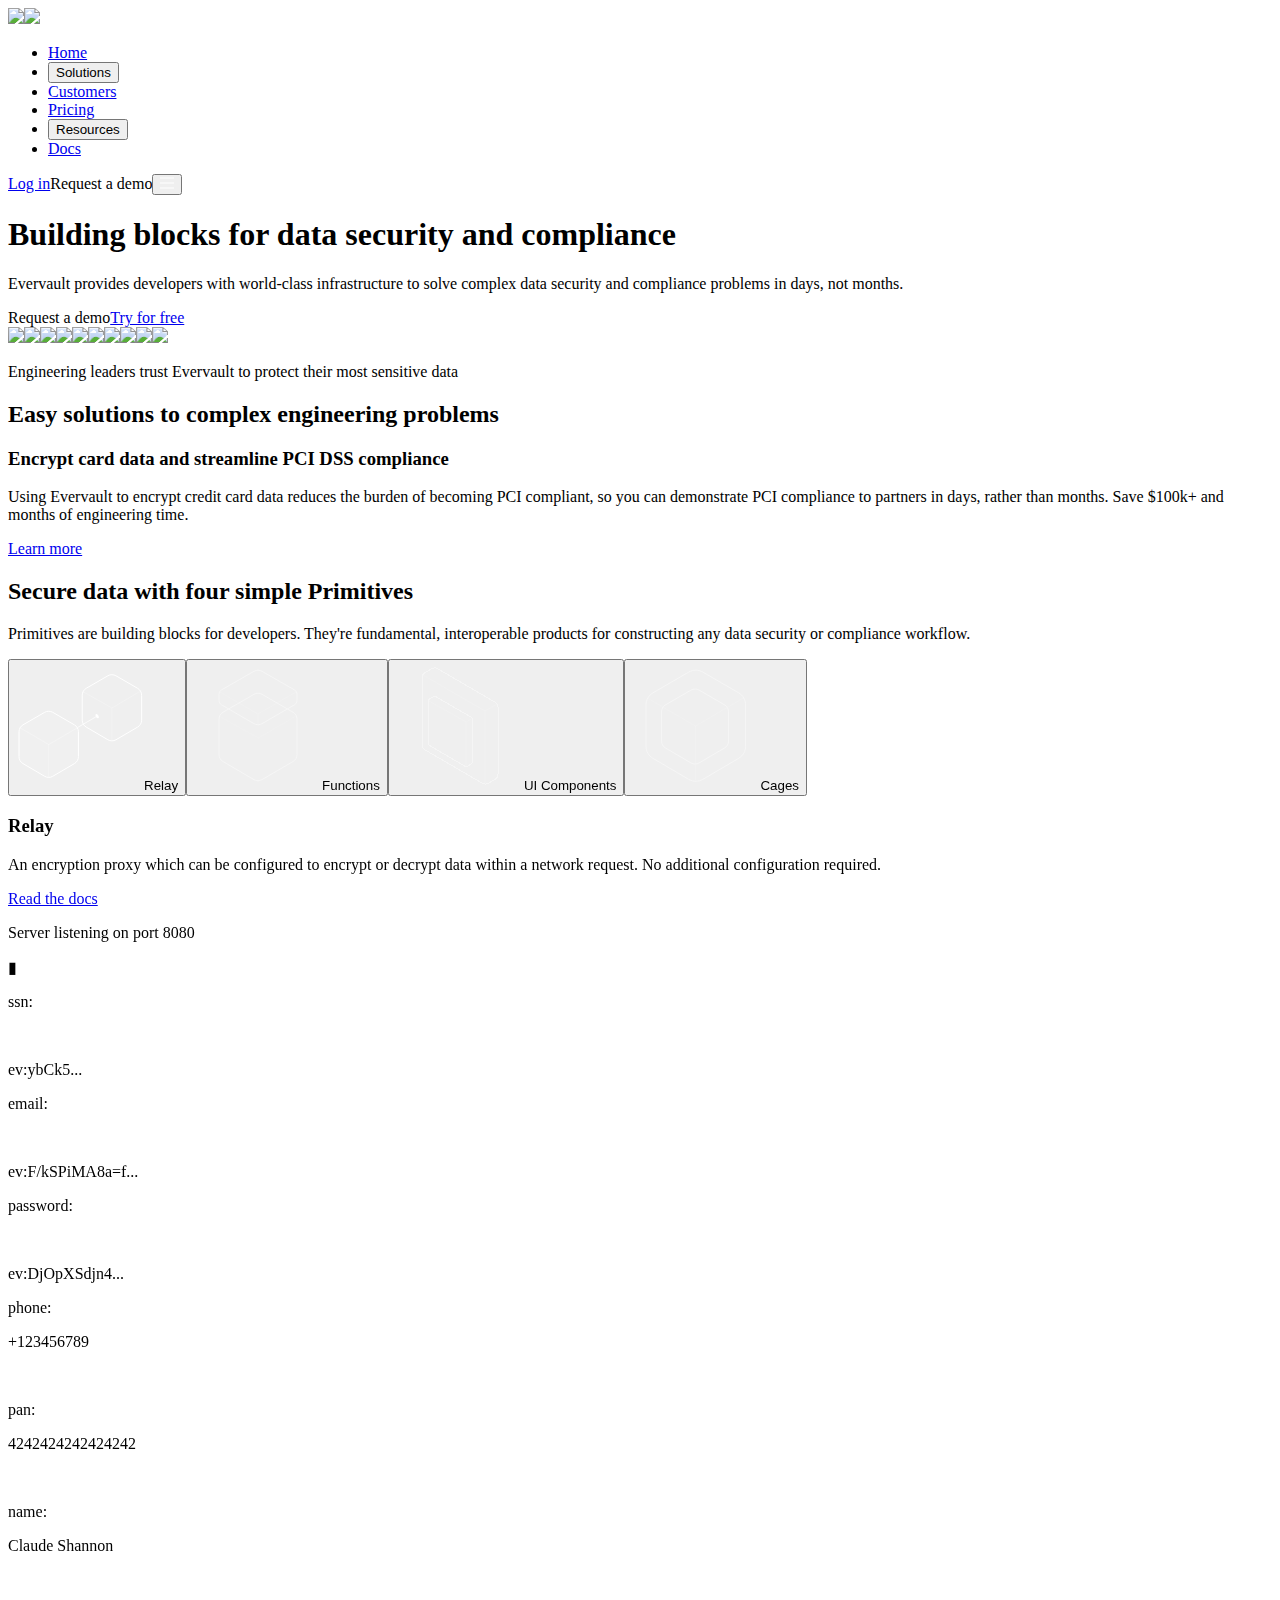
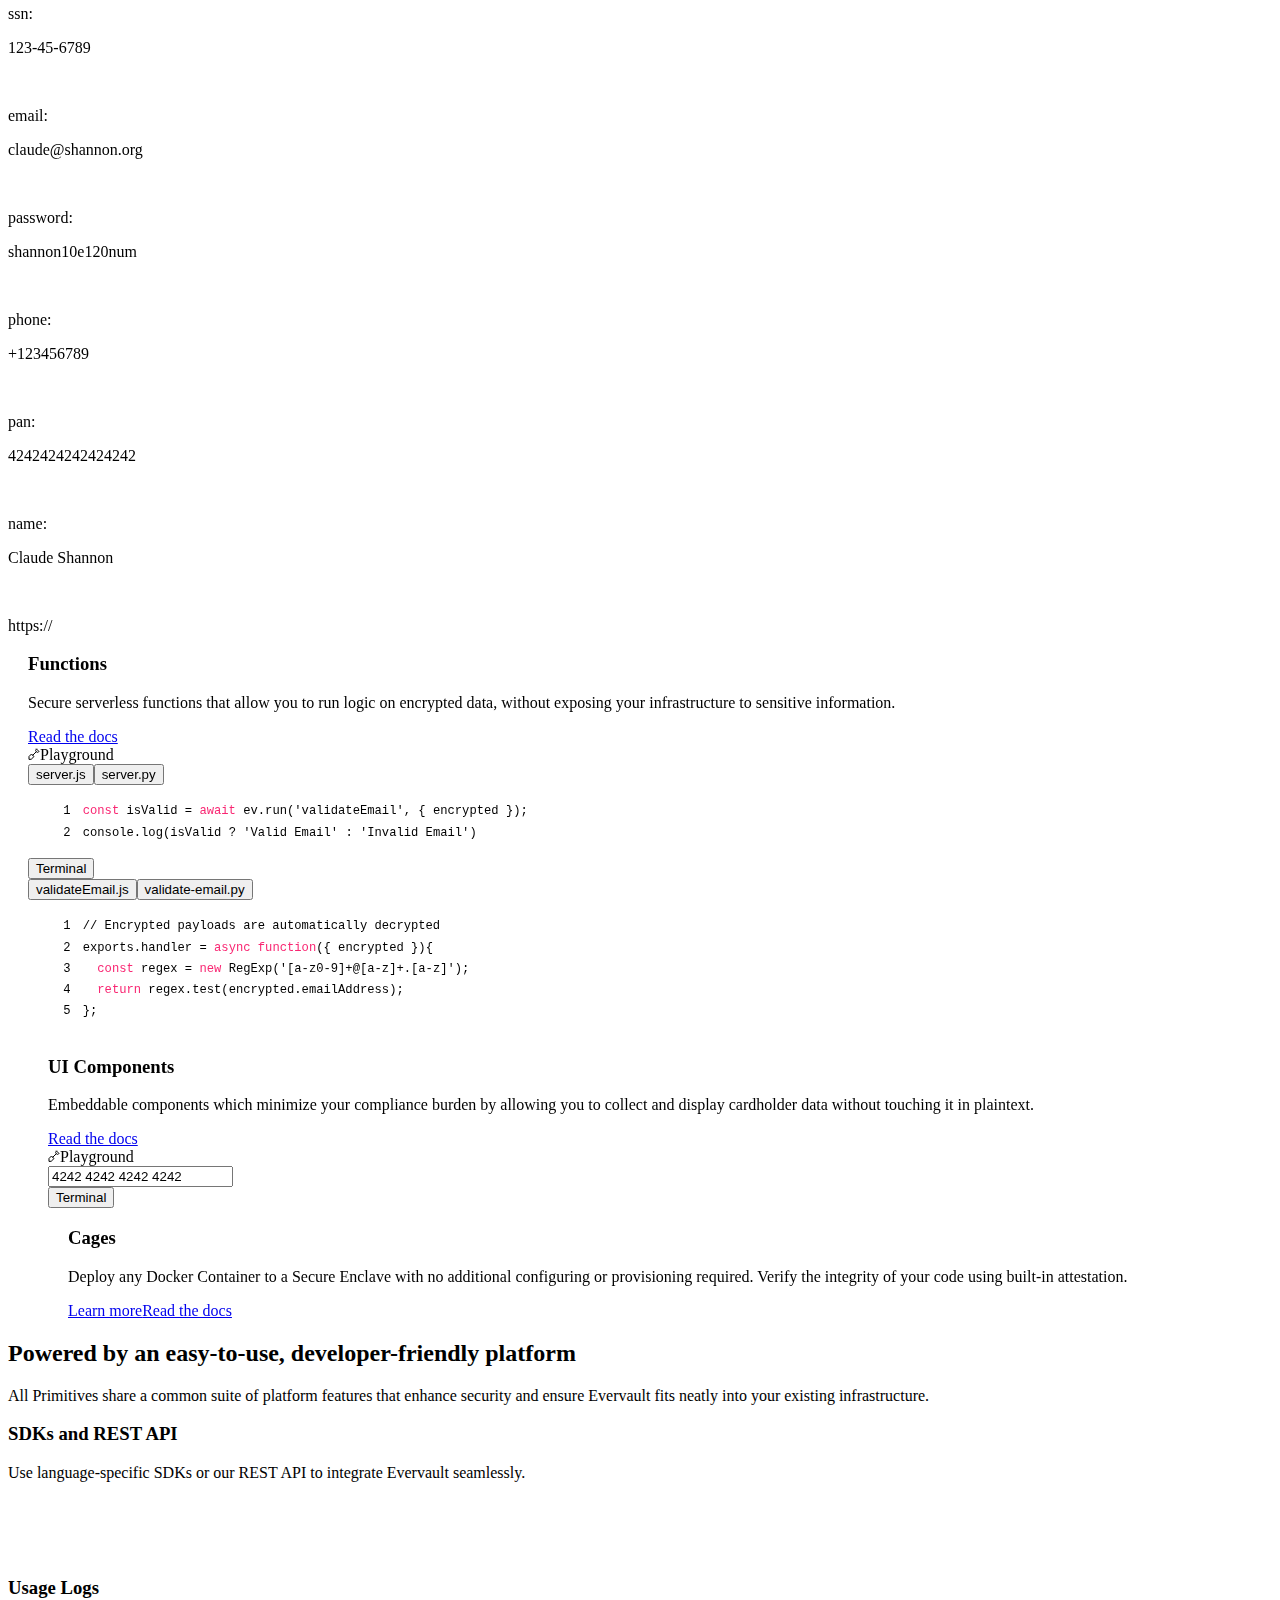
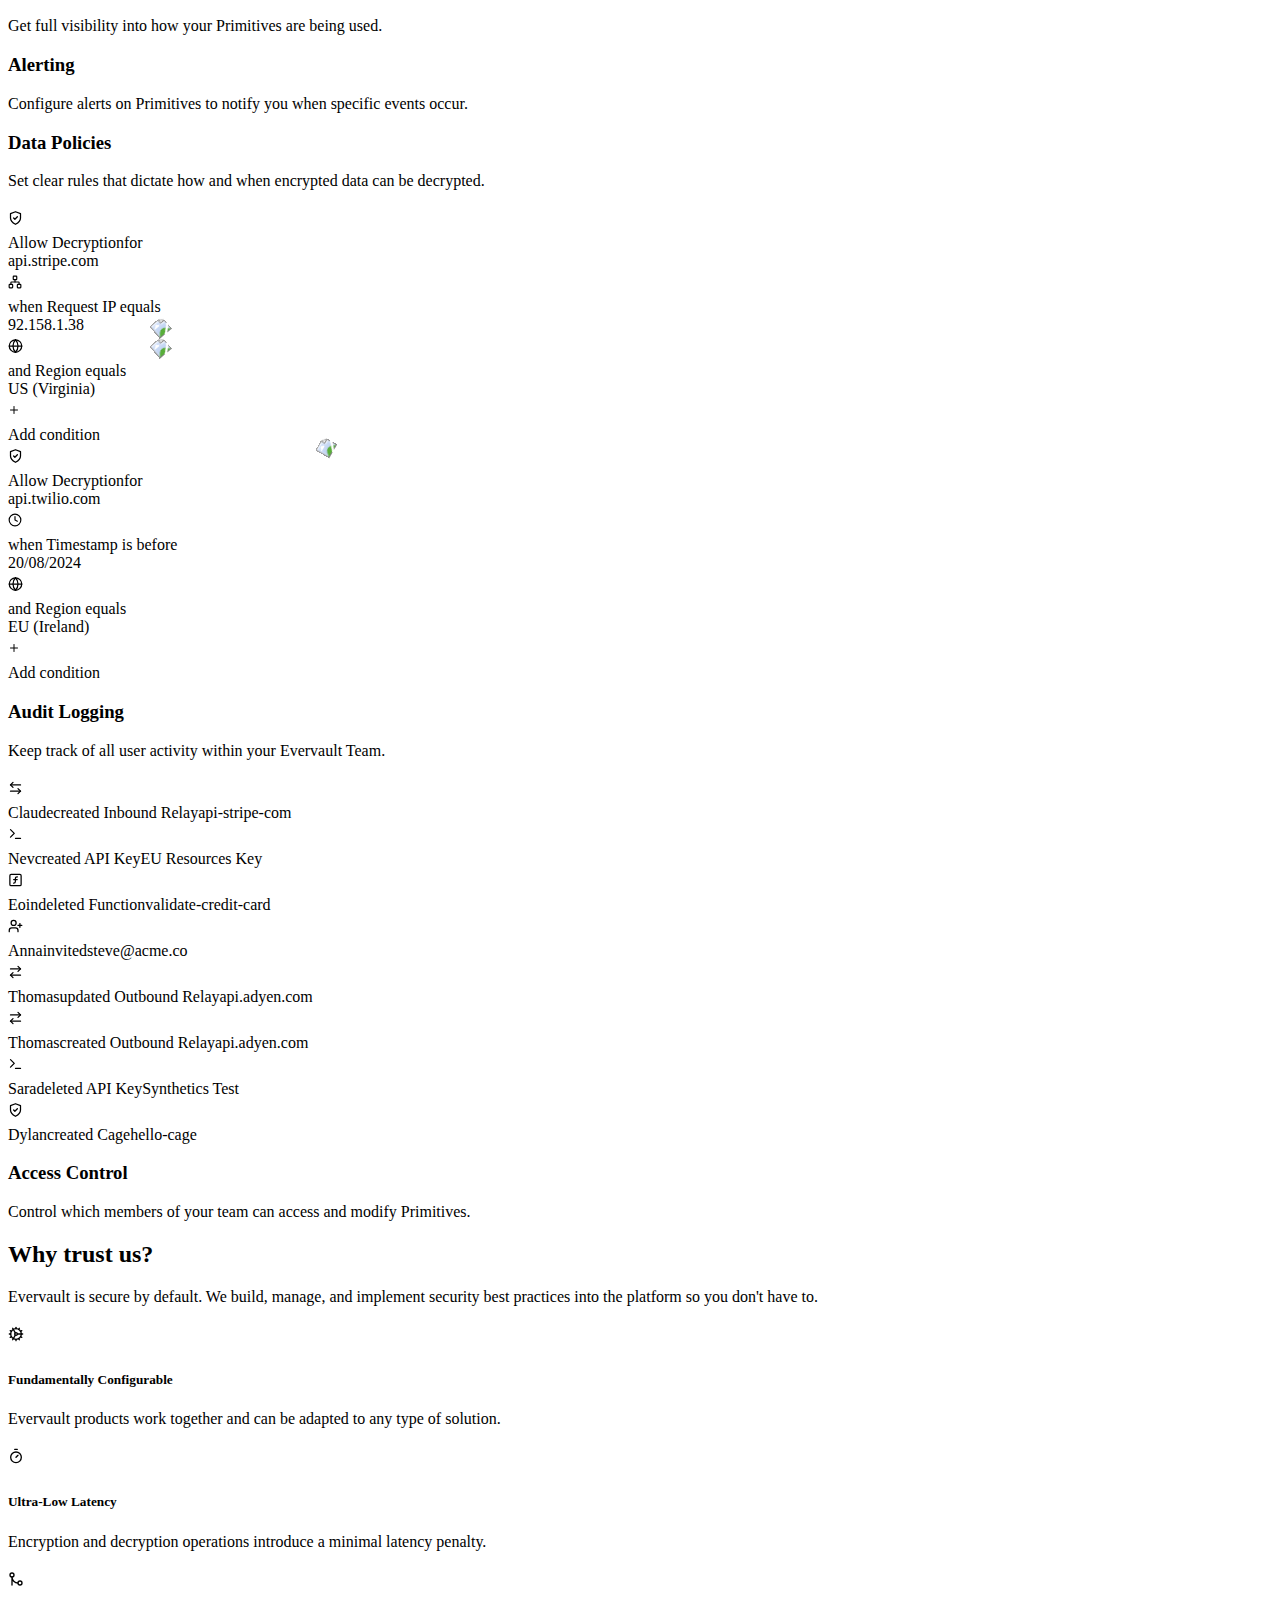
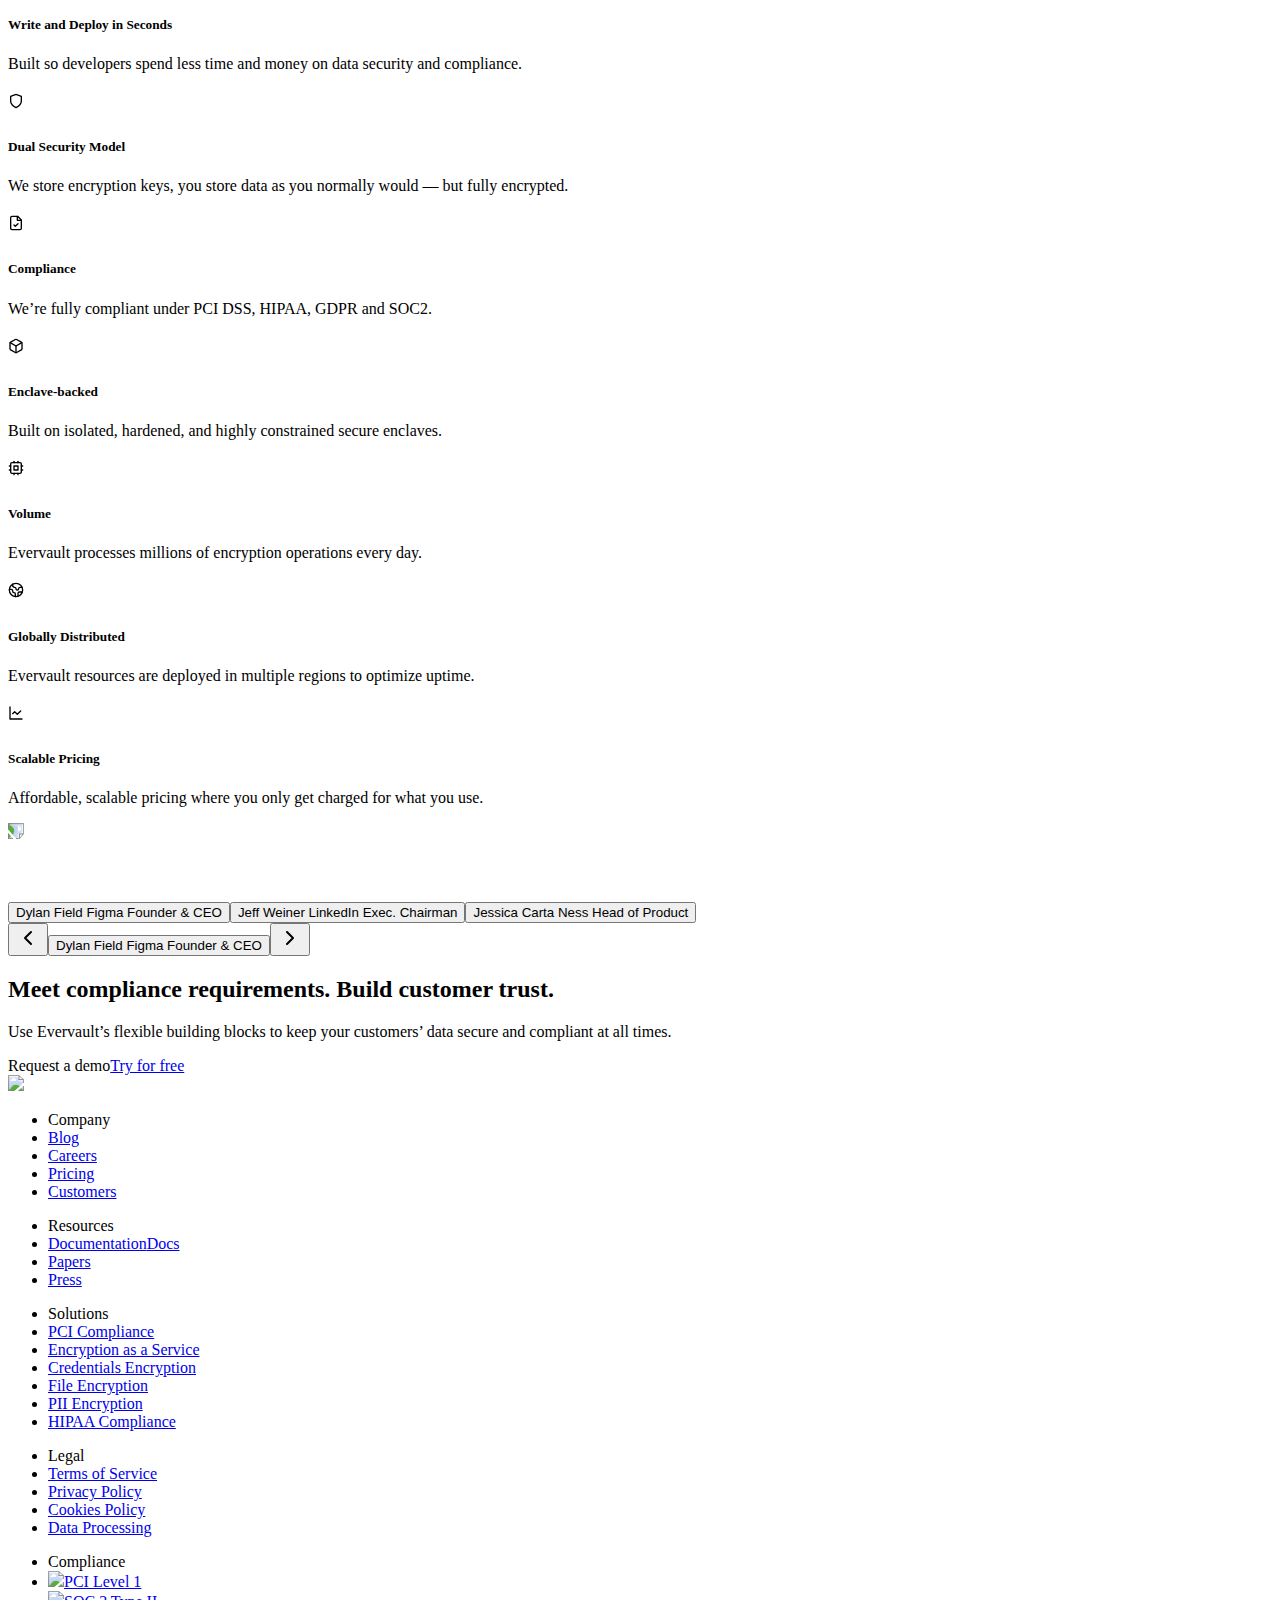
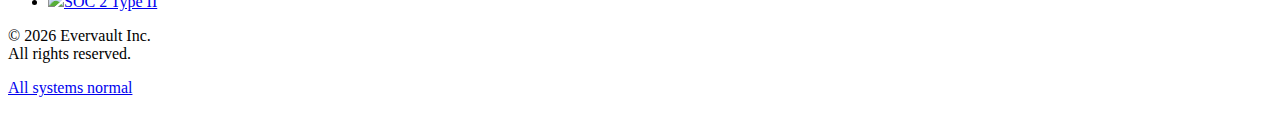
==== commit 291e6df4: "Update index.html" ====
--- a/index.html
+++ b/index.html
@@ -1,13 +1,932 @@
-<!DOCTYPE html><html lang="en-US"><head><meta charset="utf-8"><title>Evervault — Developer building blocks for data security and compliance</title><meta name="description" content="Evervault provides developers with world-class infrastructure to solve complex data security and compliance problems in days, not months."><meta name="viewport" content="width=device-width, initial-scale=1, user-scalable=no"><meta name="theme-color" content="#63e"><link rel="icon" type="image/png" href="images/favicon.png"><link rel="apple-touch-icon" href="images/logo192.png"><link rel="manifest" href="/manifest.json"><link rel="preconnect" href="https://fonts.googleapis.com"><link rel="preconnect" href="https://fonts.gstatic.com" crossorigin="true"><meta property="og:title" content="Evervault — Developer building blocks for data security and compliance"><meta property="og:description" content="Evervault provides developers with world-class infrastructure to solve complex data security and compliance problems in days, not months."><meta property="og:image" content="images/og.jpg"><meta property="og:site_name" content="Evervault"><meta name="twitter:card" content="summary_large_image"><meta name="twitter:site" content="@Evervault"><meta name="twitter:creator" content="@Evervault"><meta name="twitter:title" content="Evervault — Developer building blocks for data security and compliance"><meta name="twitter:description" content="Evervault provides developers with world-class infrastructure to solve complex data security and compliance problems in days, not months."><meta name="twitter:image" content="https://evervault.com/social/og.jpg"><meta name="twitter:image:alt" content="Evervault — Developer building blocks for data security and compliance"><script type="application/ld+json">{"@context":"https://schema.org","@type":"Organization","name":"Evervault","legalName":"Evervault Inc.","url":"https://evervault.com","logo":{"@context":"http://schema.org","@type":"ImageObject","width":"512","height":"512","url":"https://evervault.com/logo.png"},"sameAs":["https://www.linkedin.com/company/evervault/","https://twitter.com/evervault/","https://github.com/evervault/","https://angel.co/company/evervault"],"address":{"@type":"PostalAddress","addressLocality":"Dublin","addressCountry":"IE"}}</script><meta name="next-head-count" content="23"><link rel="preload" href="/_next/static/media/c9a5bc6a7c948fb0-s.p.woff2" as="font" type="font/woff2" crossorigin="anonymous" data-next-font="size-adjust"><link rel="preload" href="/_next/static/media/56043a0e5c852099-s.p.woff2" as="font" type="font/woff2" crossorigin="anonymous" data-next-font="size-adjust"><link rel="preload" href="/_next/static/media/92f44bb82993d879-s.p.woff2" as="font" type="font/woff2" crossorigin="anonymous" data-next-font="size-adjust"><link rel="preload" href="/_next/static/css/6a60862e0c4da443.css" as="style" crossorigin=""><link rel="stylesheet" href="css/6a60862e0c4da443.css" crossorigin="" data-n-g=""><link rel="preload" href="/_next/static/css/659b269680824e74.css" as="style" crossorigin=""><link rel="stylesheet" href="css/659b269680824e74.css" crossorigin="" data-n-p=""><noscript data-n-css=""></noscript><script defer="" crossorigin="" nomodule="" src="js/polyfills-c67a75d1b6f99dc8.js"></script><script src="js/webpack-625d7da2597f7748.js" defer="" crossorigin=""></script><script src="js/framework-6bebfc9ed2a9de04.js" defer="" crossorigin=""></script><script src="js/main-10cdab7653fdbb69.js" defer="" crossorigin=""></script><script src="js/_app-a20e50649119da38.js" defer="" crossorigin=""></script><script src="js/1140-c430204b0b5a2e42.js" defer="" crossorigin=""></script><script src="js/7842-9d8083424a82c231.js" defer="" crossorigin=""></script><script src="js/8729-8936e3decc669854.js" defer="" crossorigin=""></script><script src="js/1195-3ddd53160d80a18b.js" defer="" crossorigin=""></script><script src="js/9060-4f5dc2db6c86cecc.js" defer="" crossorigin=""></script><script src="js/index-55074da28be85fda.js" defer="" crossorigin=""></script><script src="js/_buildManifest.js" defer="" crossorigin=""></script><script src="js/_ssgManifest.js" defer="" crossorigin=""></script><style id="__jsx-undefined">
-  :root {
-    --system-fonts: -apple-system, BlinkMacSystemFont, "Segoe UI", "Roboto", "Oxygen", "Ubuntu", "Cantarell", "Fira Sans", "Droid Sans", "Helvetica Neue";
-    --font-family-base: '__Inter_e66fe9', '__Inter_Fallback_e66fe9', var(--system-fonts);
-    --font-family-headings: '__roobert_30c87b', '__roobert_Fallback_30c87b', var(--system-fonts);
-    --font-family-monospace: '__Roboto_Mono_829659', '__Roboto_Mono_Fallback_829659', monospace;
-  }
-</style></head><body><div id="__next"><div style="position:fixed;z-index:9999;top:32px;left:32px;right:32px;bottom:32px;pointer-events:none"></div><header class="Header_header__pXml_" data-light-theme="false"><img src="images/logo-white.svg" class="Header_logo__sUWiP"><img src="images/icon-white.svg" class="Header_logoMobile__MEikt"><nav aria-label="Main" data-orientation="horizontal" dir="ltr" class="Navigation_navigation__SaCR1"><div class="Navigation_island__hx7CL"><div style="position:relative"><ul data-orientation="horizontal" class="Navigation_navbar__drXfa" dir="ltr"><li class="Navigation_item__hApMP"><a class="Navigation_link__p_0Vi" data-radix-collection-item="" href="/">Home</a></li><li class="Navigation_item__hApMP"><button id="radix-:R3ifm:-trigger-radix-:R2crifm:" data-state="closed" aria-expanded="false" aria-controls="radix-:R3ifm:-content-radix-:R2crifm:" class="Navigation_trigger__w4v0H" data-radix-collection-item="">Solutions</button></li><li class="Navigation_item__hApMP"><a class="Navigation_link__p_0Vi" data-radix-collection-item="" href="/customers">Customers</a></li><li class="Navigation_item__hApMP"><a class="Navigation_link__p_0Vi" data-radix-collection-item="" href="/pricing">Pricing</a></li><li class="Navigation_item__hApMP"><button id="radix-:R3ifm:-trigger-radix-:R5crifm:" data-state="closed" aria-expanded="false" aria-controls="radix-:R3ifm:-content-radix-:R5crifm:" class="Navigation_trigger__w4v0H" data-radix-collection-item="">Resources</button></li><li class="Navigation_item__hApMP"><a class="Navigation_link__p_0Vi" data-radix-collection-item="" href="https://docs.evervault.com">Docs</a></li></ul></div></div><div class="Navigation_viewportPosition__zEjBF"></div></nav><div class="Header_group__Kgpdq"><a class="Button_container__i_Vit" href="https://app.evervault.com/login" data-size="regular" data-type="transparent" data-pulse="false" tabindex="0">Log in</a><a class="Button_container__i_Vit" data-size="regular" data-type="primary" data-pulse="false" tabindex="0">Request a demo</a><button class="Header_hamburger__X_hhy"><svg width="14" height="12" viewBox="0 0 14 12" fill="none"><path d="M0 1H14" stroke="white"></path><path d="M0 6H14" stroke="white"></path><path d="M0 11H14" stroke="white"></path></svg></button></div></header><div class="Layout_layout__6J70X"><main class="Layout_main__k2ohw"><div class="Home_container__Fqt_9"><div class="Hero_container__I589b"><div class="Hero_gradientWrapper__W5Hg_"><div class="Hero_maxWidthWrapper__nfQ3Q Home_maxWidth__uUqbF"><div class="Hero_textWrapper__QPzbE"><h1>Building blocks for data security and compliance</h1><p>Evervault provides developers with world-class infrastructure to solve complex data security and compliance problems in days, not months.</p><div><a class="Button_container__i_Vit" data-size="large" data-type="primary" data-pulse="false" tabindex="0">Request a demo</a><a class="Button_container__i_Vit" href="https://app.evervault.com/register" data-size="large" data-type="transparent" data-pulse="false" tabindex="0" target="_blank">Try for free</a></div></div><div class="Hero_aspectWrapper__Bbf3p"><div class="Hero_modelWrapper___Fe1k" style="opacity:0"></div></div></div></div></div><div class="Logos_container__04_qv"><div class="Logos_maxWidthWrapper__sVy_G Home_maxWidth__uUqbF"><div class="Logos_logoGrid___OFR7"><img src="images/sorare.svg"><img src="images/visa.svg"><img src="images/ness.svg"><img src="images/safety-wing.svg"><img src="images/unqork.svg"><img src="images/stitch.svg"><img src="images/xp.svg"><img src="images/vital.svg"><img src="images/resly.svg"><img src="images/humaans.svg"></div><p class="Logos_subtitle__ATLQY">Engineering leaders trust Evervault to protect their most sensitive data</p></div></div><div class="Solutions_container__XOLFH"><div class="Solutions_gradientWrapper__SfS_W"><div class="Solutions_maxWidthWrapper__mT1pE Home_maxWidth__uUqbF"><h2 class="Solutions_heading__ToTsf">Easy solutions to complex engineering problems</h2><div class="Solution_container__z2g_Y"><div class="Solution_animatedWrapper__hG8Wd"><div style="opacity:0"><h3 class="Solution_title__6cj3E">Encrypt card data and streamline PCI DSS compliance</h3><p>Using Evervault to encrypt credit card data reduces the burden of becoming PCI compliant, so you can demonstrate PCI compliance to partners in days, rather than months. Save $100k+ and months of engineering time.</p><a class="Button_container__i_Vit" href="/solutions/pci" data-size="large" data-type="primary" data-pulse="false" tabindex="0">Learn more</a></div><div class="Solution_diagram__m4_A0" style="opacity:0"></div></div></div></div></div></div><div class="Primitives_container__GNwka"><div><div class="Primitives_heading__lLiUF"><h2 class="styles_text__Fvsk7 mb-16">Secure data with four simple Primitives</h2><p>Primitives are building blocks for developers. They're fundamental, interoperable products for constructing any data security or compliance workflow.</p></div><div class="Primitives_controls__EODKt"><div class="Primitives_primitivesTrack__SdnXK"><button class="Primitives_primitive__n3saq"><svg width="128" height="128" viewBox="0 0 128 128" fill="none" xmlns="http://www.w3.org/2000/svg" opacity="1"><rect width="128" height="128"></rect><path d="M91.9237 13.7622L70.2151 26.3105C67.7419 27.7401 66.2186 30.38 66.2186 33.2367V58.1515C66.2186 60.9917 67.7245 63.6189 70.1753 65.0544L91.8839 77.7701C94.381 79.2328 97.4735 79.2328 99.9706 77.7701L121.679 65.0544C124.13 63.6189 125.636 60.9917 125.636 58.1515V33.2367C125.636 30.38 124.113 27.7401 121.639 26.3105L99.9308 13.7622C97.4538 12.3304 94.4007 12.3304 91.9237 13.7622Z" stroke="white" fill="var(--primary)"></path><path d="M66.7778 29.5476L95.9275 45.9647L124.863 28.9253" stroke="white" stroke-opacity="0.3" stroke-width="0.75" stroke-linecap="round" stroke-linejoin="bevel"></path><path d="M95.9274 45.9363V78.9201" stroke="white" stroke-opacity="0.3" stroke-width="0.75" stroke-linecap="round"></path><path d="M28.7051 50.2956L6.99645 62.844C4.52324 64.2736 3 66.9135 3 69.7701V94.6849C3 97.5251 4.50589 100.152 6.95663 101.588L28.6653 114.304C31.1624 115.766 34.2548 115.766 36.752 114.304L58.4606 101.588C60.9114 100.152 62.4173 97.5251 62.4173 94.6849V69.7701C62.4173 66.9135 60.894 64.2736 58.4208 62.844L36.7122 50.2956C34.2352 48.8638 31.1821 48.8638 28.7051 50.2956Z" stroke="white" fill="rgba(255,255,255,.1)"></path><path d="M4.03027 65.8411L32.7085 82.4985L61.3868 65.8411" stroke="white" stroke-opacity="0.4" stroke-width="0.75" stroke-linecap="round" stroke-linejoin="bevel"></path><path d="M32.7085 82.4985V115.298" stroke="white" stroke-opacity="0.4" stroke-width="0.75" stroke-linecap="round"></path><circle cx="1.88881" cy="1.88881" r="1.88881" transform="matrix(0.866009 0.500028 3.1686e-05 1 79.5233 51.2886)" fill="white"></circle><path d="M81.1589 54.1223L61.6702 65.4631" stroke="white" stroke-width="0.75"></path></svg><span class="Primitives_label__oXK0N" data-active="true">Relay</span></button><button class="Primitives_primitive__n3saq"><svg width="128" height="128" viewBox="0 0 128 128" fill="none" xmlns="http://www.w3.org/2000/svg" opacity="0.4"><rect width="128" height="128"></rect><path d="M60.0022 32.3064L29.0022 50.191C26.5258 51.6198 25 54.2615 25 57.1205V92.6101C25 95.4527 26.5084 98.0818 28.9624 99.5165L59.9624 117.64C62.4567 119.098 65.5433 119.098 68.0376 117.64L99.0376 99.5165C101.492 98.0818 103 95.4527 103 92.6101V57.1205C103 54.2615 101.474 51.6198 98.9978 50.191L67.9978 32.3064C65.5237 30.8791 62.4763 30.8791 60.0022 32.3064Z" stroke="white" stroke-width="1" fill="transparent"></path><path d="M26 54.6778L64.4129 76L102 54" stroke="white" stroke-opacity="0.3" stroke-width="0.75" stroke-linecap="round" stroke-linejoin="bevel"></path><path d="M64 76V119" stroke="white" stroke-opacity="0.3" stroke-width="0.75" stroke-linecap="round"></path><path d="M60.0223 9.27945L27.514 27.9088C25.9591 28.7998 25 30.4549 25 32.247V38.4742C25 40.256 25.9483 41.9032 27.4891 42.798L59.9826 61.6671C62.4666 63.1096 65.5334 63.1096 68.0174 61.6671L100.511 42.798C102.052 41.9032 103 40.256 103 38.4742V32.247C103 30.4549 102.041 28.7998 100.486 27.9088L67.9777 9.27945C65.5138 7.86752 62.4862 7.86752 60.0223 9.27945Z" stroke="white" stroke-width="1" fill="transparent"></path><path d="M26 30L63.8699 52L102 30" stroke="white" stroke-opacity="0.4" stroke-width="0.75" stroke-linecap="round" stroke-linejoin="bevel"></path><path d="M64 52V63" stroke="white" stroke-opacity="0.4" stroke-width="0.75" stroke-linecap="round"></path></svg><span class="Primitives_label__oXK0N" data-active="false">Functions</span></button><button class="Primitives_primitive__n3saq"><svg width="128" height="128" viewBox="0 0 128 128" fill="none" xmlns="http://www.w3.org/2000/svg" shape-rendering="optimizeSpeed" opacity="0.4"><rect width="128" height="128"></rect><path d="M35.6477 6.75776L28.981 10.6393C27.1353 11.714 26 13.6887 26 15.8245V82.6755C26 84.8113 27.1353 86.786 28.981 87.8607L86.3144 121.242C88.1804 122.329 90.4863 122.329 92.3523 121.242L99.019 117.361C100.865 116.286 102 114.311 102 112.176V45.3245C102 43.1887 100.865 41.214 99.019 40.1393L41.6856 6.75776C39.8196 5.67129 37.5137 5.67129 35.6477 6.75776Z" stroke="white" fill="transparent"></path><path d="M36.9275 35.0145L33.7488 36.8513C32.6666 37.4767 32 38.6318 32 39.8818V80.5683C32 81.8091 32.657 82.9572 33.7268 83.5858L68.3633 103.939C69.4748 104.592 70.8554 104.582 71.9566 103.911L75.3135 101.868C76.3603 101.23 76.9975 100.092 76.9934 98.8665L76.8582 58.1758C76.854 56.9328 76.1909 55.7852 75.116 55.1609L40.4366 35.0184C39.3521 34.3885 38.0134 34.387 36.9275 35.0145Z" stroke="white" fill="transparent"></path><path opacity="0.4" d="M89 49V122" stroke="white" stroke-width="0.75" stroke-linecap="round"></path><path opacity="0.4" d="M70 60V104" stroke="white" stroke-width="0.75" stroke-linecap="round"></path><path opacity="0.4" d="M27 13L89.0359 49L101 42.0656" stroke="white" stroke-width="0.75" stroke-linecap="round" stroke-linejoin="bevel"></path><path opacity="0.4" d="M33 39L70.1895 60L76 56.6311" stroke="white" stroke-width="0.75" stroke-linecap="round" stroke-linejoin="bevel"></path></svg><span class="Primitives_label__oXK0N" data-active="false">UI Components</span></button><button class="Primitives_primitive__n3saq"><svg width="128" height="128" viewBox="0 0 128 128" fill="none" xmlns="http://www.w3.org/2000/svg" shape-rendering="geometricPrecision" opacity="0.4"><rect width="128" height="128"></rect><path d="M56.7887 10.0711L20.9781 30.8329C16.6588 33.337 14 37.9519 14 42.9445V84.2382C14 89.202 16.6285 93.7948 20.9084 96.3092L56.719 117.348C61.0969 119.92 66.5243 119.92 70.9023 117.348L106.713 96.3092C110.993 93.7947 113.621 89.202 113.621 84.2382V42.9445C113.621 37.9519 110.962 33.337 106.643 30.8329L70.8325 10.0711C66.4898 7.5533 61.1314 7.5533 56.7887 10.0711Z" stroke="white" fill="transparent"></path><path d="M59.0318 28.0837L33.5017 42.841C31.0285 44.2706 29.5052 46.9105 29.5052 49.7671V79.0704C29.5052 81.9106 31.0111 84.5379 33.4619 85.9734L58.992 100.927C61.4891 102.39 64.5816 102.39 67.0787 100.927L92.6088 85.9734C95.0595 84.5379 96.5654 81.9106 96.5654 79.0704V49.7672C96.5654 46.9105 95.0422 44.2706 92.569 42.841L67.0389 28.0837C64.5619 26.6519 61.5088 26.6519 59.0318 28.0837Z" fill-opacity="1" stroke="white" fill="transparent"></path><path d="M15.873 36.3143L63.475 64.0613L111.394 35.967" stroke="white" stroke-opacity="0.4" stroke-width="0.75" stroke-linecap="round" stroke-linejoin="bevel"></path><path d="M63.6332 64.0615L63.6332 119.314" stroke="white" stroke-opacity="0.4" stroke-width="0.75" stroke-linecap="round"></path></svg><span class="Primitives_label__oXK0N" data-active="false">Cages</span></button></div></div><div class="Primitives_carouselWrapper__hOEcp Home_maxWidth__uUqbF"><div class="Primitives_carouselSlides__5ejW_"><div class="Primitives_slide__E8fH9" style="transform:translateX(0px)"><div class="Relay_container__i0eEN" data-active="true"><div class="Relay_text__wcW6f"><h3 class="mb-4">Relay</h3><p class="mb-0">An encryption proxy which can be configured to encrypt or decrypt data within a network request. No additional configuration required.</p><a class="Button_container__i_Vit mt-16" href="https://docs.evervault.com/primitives/inbound-relay" data-size="small" data-type="tertiary" data-pulse="false" tabindex="0" target="_blank">Read the docs</a></div><div class="Relay_animation__d8JNY"><div class="Relay_server__3q_cj"><div class="Relay_console__HInvD"><p>Server listening on <span>port 8080</span></p></div><div class="Relay_cursor__fNutX">▮</div></div><div class="Relay_requestsContainer__9bNhJ"><div class="Relay_requests__Szte_" style="transform:none"><div class="Relay_requestBlock__JLzXx" style="grid-column-start:1;grid-row-start:1;justify-content:flex-end"><div custom="0" animate="[object Object]" class="Relay_request__o6Z64" id="request-0"><p>ssn<!-- -->:</p><div class="Relay_valueContainer__j3ZEa"><p style="opacity:0;transform:none">123-45-6789</p><p class="Relay_encryptedValue__GIBgA" style="opacity:0;transform:translateY(16px) translateZ(0)">ev:ybCk5...</p></div></div></div><div class="Relay_requestBlock__JLzXx" style="grid-column-start:2;grid-row-start:2;justify-content:flex-start"><div custom="1" animate="[object Object]" class="Relay_request__o6Z64" id="request-1"><p>email<!-- -->:</p><div class="Relay_valueContainer__j3ZEa"><p style="opacity:0;transform:none">claude@shannon.org</p><p class="Relay_encryptedValue__GIBgA" style="opacity:0;transform:translateY(16px) translateZ(0)">ev:F/kSPiMA8a=f...</p></div></div></div><div class="Relay_requestBlock__JLzXx" style="grid-column-start:1;grid-row-start:3;justify-content:flex-end"><div custom="2" animate="[object Object]" class="Relay_request__o6Z64" id="request-2"><p>password<!-- -->:</p><div class="Relay_valueContainer__j3ZEa"><p style="opacity:0;transform:none">shannon10e120num</p><p class="Relay_encryptedValue__GIBgA" style="opacity:0;transform:translateY(16px) translateZ(0)">ev:DjOpXSdjn4...</p></div></div></div><div class="Relay_requestBlock__JLzXx" style="grid-column-start:2;grid-row-start:4;justify-content:flex-start"><div custom="3" animate="[object Object]" class="Relay_request__o6Z64" id="request-3"><p>phone<!-- -->:</p><div class="Relay_valueContainer__j3ZEa"><p style="opacity:0;transform:none">+123456789</p><p class="Relay_encryptedValue__GIBgA" style="opacity:0;transform:translateY(16px) translateZ(0)">ev:iO=x...</p></div></div></div><div class="Relay_requestBlock__JLzXx" style="grid-column-start:1;grid-row-start:5;justify-content:flex-end"><div custom="4" animate="[object Object]" class="Relay_request__o6Z64" id="request-4"><p>pan<!-- -->:</p><div class="Relay_valueContainer__j3ZEa"><p style="opacity:0;transform:none">4242424242424242</p><p class="Relay_encryptedValue__GIBgA" style="opacity:0;transform:translateY(16px) translateZ(0)">ev:l$9jAtm1SW...</p></div></div></div><div class="Relay_requestBlock__JLzXx" style="grid-column-start:2;grid-row-start:6;justify-content:flex-start"><div custom="5" animate="[object Object]" class="Relay_request__o6Z64" id="request-5"><p>name<!-- -->:</p><div class="Relay_valueContainer__j3ZEa"><p style="opacity:0;transform:none">Claude Shannon</p><p class="Relay_encryptedValue__GIBgA" style="opacity:0;transform:translateY(16px) translateZ(0)">ev:7pB2&amp;6hq...</p></div></div></div><div class="Relay_requestBlock__JLzXx" style="grid-column-start:1;grid-row-start:7;justify-content:flex-end"><div custom="6" animate="[object Object]" class="Relay_request__o6Z64" id="request-6"><p>ssn<!-- -->:</p><div class="Relay_valueContainer__j3ZEa"><p style="opacity:0;transform:none">123-45-6789</p><p class="Relay_encryptedValue__GIBgA" style="opacity:0;transform:translateY(16px) translateZ(0)">ev:ybCk5...</p></div></div></div><div class="Relay_requestBlock__JLzXx" style="grid-column-start:2;grid-row-start:8;justify-content:flex-start"><div custom="7" animate="[object Object]" class="Relay_request__o6Z64" id="request-7"><p>email<!-- -->:</p><div class="Relay_valueContainer__j3ZEa"><p style="opacity:0;transform:none">claude@shannon.org</p><p class="Relay_encryptedValue__GIBgA" style="opacity:0;transform:translateY(16px) translateZ(0)">ev:F/kSPiMA8a=f...</p></div></div></div><div class="Relay_requestBlock__JLzXx" style="grid-column-start:1;grid-row-start:9;justify-content:flex-end"><div custom="8" animate="[object Object]" class="Relay_request__o6Z64" id="request-8"><p>password<!-- -->:</p><div class="Relay_valueContainer__j3ZEa"><p style="opacity:0;transform:none">shannon10e120num</p><p class="Relay_encryptedValue__GIBgA" style="opacity:0;transform:translateY(16px) translateZ(0)">ev:DjOpXSdjn4...</p></div></div></div><div class="Relay_requestBlock__JLzXx" style="grid-column-start:2;grid-row-start:10;justify-content:flex-start"><div custom="9" animate="[object Object]" class="Relay_request__o6Z64" id="request-9"><p>phone<!-- -->:</p><div class="Relay_valueContainer__j3ZEa"><p style="opacity:0;transform:none">+123456789</p><p class="Relay_encryptedValue__GIBgA" style="opacity:0;transform:translateY(16px) translateZ(0)">ev:iO=x...</p></div></div></div><div class="Relay_requestBlock__JLzXx" style="grid-column-start:1;grid-row-start:11;justify-content:flex-end"><div custom="10" animate="[object Object]" class="Relay_request__o6Z64" id="request-10"><p>pan<!-- -->:</p><div class="Relay_valueContainer__j3ZEa"><p style="opacity:0;transform:none">4242424242424242</p><p class="Relay_encryptedValue__GIBgA" style="opacity:0;transform:translateY(16px) translateZ(0)">ev:l$9jAtm1SW...</p></div></div></div><div class="Relay_requestBlock__JLzXx" style="grid-column-start:2;grid-row-start:12;justify-content:flex-start"><div custom="11" animate="[object Object]" class="Relay_request__o6Z64" id="request-11"><p>name<!-- -->:</p><div class="Relay_valueContainer__j3ZEa"><p style="opacity:0;transform:none">Claude Shannon</p><p class="Relay_encryptedValue__GIBgA" style="opacity:0;transform:translateY(16px) translateZ(0)">ev:7pB2&amp;6hq...</p></div></div></div></div><div></div></div><div class="Relay_client__Irhrr"><div class="Relay_toolbar__ukxST"><div class="Relay_addressBar__XUZJf">https://</div></div></div></div></div></div><div class="Primitives_slide__E8fH9" style="transform:translateX(20px)"><div class="Functions_container__ICtoP" data-active="false"><div class="Functions_text__Zl0ud"><h3 class="mb-4">Functions</h3><p class="mb-0">Secure serverless functions that allow you to run logic on encrypted data, without exposing your infrastructure to sensitive information.</p><a class="Button_container__i_Vit mt-16" href="https://docs.evervault.com/primitives/functions" data-size="small" data-type="tertiary" data-pulse="false" tabindex="0" target="_blank">Read the docs</a></div><div class="Functions_animation__BUcuY"><div class="FunctionsAnimation_container__621Z1"><div class="FunctionsAnimation_serverCode__rWL77"><div class="FunctionsAnimation_playgroundControl__tBIw3"><div class="FunctionsAnimation_playground__nz9Yo"><svg xmlns="http://www.w3.org/2000/svg" width="12" height="12" viewBox="0 0 24 24" fill="none" stroke="currentColor" stroke-width="2" stroke-linecap="round" stroke-linejoin="round" class="me-4"><path d="M2 22v-5l5-5 5 5-5 5z"></path><path d="M9.5 14.5 16 8"></path><path d="m17 2 5 5-.5.5a3.53 3.53 0 0 1-5 0s0 0 0 0a3.53 3.53 0 0 1 0-5L17 2"></path></svg>Playground</div></div><div class="CodeTabs_container___fKbI"><div class="CodeTabs_tabs__JW7qa"><button class="CodeTabs_tab__LO7L_ CodeTabs_active__JXkR1">server.js</button><button class="CodeTabs_tab__LO7L_ CodeTabs_afterActive__tesWW">server.py</button><div class="CodeTabs_filler__Dwp7Z"></div></div></div><div style="opacity:0;transform:translateY(-5px) translateZ(0)"><pre style="color:var(--grey-20);background:transparent;text-shadow:0 1px rgba(0, 0, 0, 0.3);font-family:var(--font-family-monospace), Monaco, 'Andale Mono', 'Ubuntu Mono', monospace;font-size:.95em;text-align:left;white-space:pre;word-spacing:normal;word-break:normal;word-wrap:normal;line-height:1.4;-moz-tab-size:2;-o-tab-size:2;tab-size:2;-webkit-hyphens:none;-moz-hyphens:none;-ms-hyphens:none;hyphens:none;padding:1em;margin:0;overflow:auto;border-radius:0.3em"><code class="language-javascript" style="color:var(--grey-30);background:none;text-shadow:none;font-family:var(--font-family-monospace), Monaco, 'Andale Mono', 'Ubuntu Mono', monospace;font-size:.8em;text-align:left;white-space:pre;word-spacing:normal;word-break:normal;word-wrap:normal;line-height:1.4;-moz-tab-size:2;-o-tab-size:2;tab-size:2;-webkit-hyphens:none;-moz-hyphens:none;-ms-hyphens:none;hyphens:none"><span><span class="linenumber react-syntax-highlighter-line-number" style="display:inline-block;min-width:2.25em;padding-right:1em;text-align:right;user-select:none;color:var(--grey-60)">1</span><span class="token" style="color:#f92672">const</span><span> isValid </span><span class="token" style="color:var(--grey-30)">=</span><span> </span><span class="token control-flow" style="color:#f92672">await</span><span> ev</span><span class="token punctuation">.</span><span class="token method property-access" style="color:var(--primary-light)">run</span><span class="token punctuation">(</span><span class="token" style="color:var(--grey-50)">'validateEmail'</span><span class="token punctuation">,</span><span> </span><span class="token punctuation">{</span><span> encrypted </span><span class="token punctuation">}</span><span class="token punctuation">)</span><span class="token punctuation">;</span><span>
-</span></span><span><span class="linenumber react-syntax-highlighter-line-number" style="display:inline-block;min-width:2.25em;padding-right:1em;text-align:right;user-select:none;color:var(--grey-60)">2</span><span></span><span class="token console" style="color:var(--primary-light)">console</span><span class="token punctuation">.</span><span class="token method property-access" style="color:var(--primary-light)">log</span><span class="token punctuation">(</span><span>isValid </span><span class="token" style="color:var(--grey-30)">?</span><span> </span><span class="token" style="color:var(--grey-50)">'Valid Email'</span><span> </span><span class="token" style="color:var(--grey-30)">:</span><span> </span><span class="token" style="color:var(--grey-50)">'Invalid Email'</span><span class="token punctuation">)</span></span></code></pre></div><div class="FunctionsAnimation_divider__3TWXE"></div><div class="CodeTabs_container___fKbI FunctionsAnimation_terminalTabs__SHoPP"><div class="CodeTabs_tabs__JW7qa"><button class="CodeTabs_tab__LO7L_ CodeTabs_active__JXkR1">Terminal</button><div class="CodeTabs_filler__Dwp7Z CodeTabs_fillerAfterActive__vFWtt"></div></div></div><div class="FunctionsAnimation_terminal__IWvJ4"></div></div><div class="FunctionsAnimation_functionCodeWrapper__Al3zg"><div class="FunctionsAnimation_functionCode__mECF_"><div class="CodeTabs_container___fKbI"><div class="CodeTabs_tabs__JW7qa"><button class="CodeTabs_tab__LO7L_ CodeTabs_active__JXkR1">validateEmail.js</button><button class="CodeTabs_tab__LO7L_ CodeTabs_afterActive__tesWW">validate-email.py</button><div class="CodeTabs_filler__Dwp7Z"></div></div></div><div style="opacity:0;transform:translateY(-5px) translateZ(0)"><pre style="color:var(--grey-20);background:transparent;text-shadow:0 1px rgba(0, 0, 0, 0.3);font-family:var(--font-family-monospace), Monaco, 'Andale Mono', 'Ubuntu Mono', monospace;font-size:.95em;text-align:left;white-space:pre;word-spacing:normal;word-break:normal;word-wrap:normal;line-height:1.4;-moz-tab-size:2;-o-tab-size:2;tab-size:2;-webkit-hyphens:none;-moz-hyphens:none;-ms-hyphens:none;hyphens:none;padding:1em;margin:0;overflow:auto;border-radius:0.3em"><code class="language-javascript" style="color:var(--grey-30);background:none;text-shadow:none;font-family:var(--font-family-monospace), Monaco, 'Andale Mono', 'Ubuntu Mono', monospace;font-size:.8em;text-align:left;white-space:pre;word-spacing:normal;word-break:normal;word-wrap:normal;line-height:1.4;-moz-tab-size:2;-o-tab-size:2;tab-size:2;-webkit-hyphens:none;-moz-hyphens:none;-ms-hyphens:none;hyphens:none"><span><span class="linenumber react-syntax-highlighter-line-number" style="display:inline-block;min-width:2.25em;padding-right:1em;text-align:right;user-select:none;color:var(--grey-60)">1</span><span class="token" style="color:var(--grey-60)">// Encrypted payloads are automatically decrypted</span><span>
+<!DOCTYPE html>
+<html lang="en-US">
+   <head>
+      <meta charset="utf-8">
+      <title>2b2t tools -- The data behind 2b2t</title>
+      <meta name="description" content="Evervault provides developers with world-class infrastructure to solve complex data security and compliance problems in days, not months.">
+      <meta name="viewport" content="width=device-width, initial-scale=1, user-scalable=no">
+      <meta name="theme-color" content="#63e">
+      <link rel="icon" type="image/png" href="images/favicon.png">
+      <link rel="apple-touch-icon" href="images/logo192.png">
+      <link rel="manifest" href="/manifest.json">
+      <link rel="preconnect" href="https://fonts.googleapis.com">
+      <link rel="preconnect" href="https://fonts.gstatic.com" crossorigin="true">
+      <meta property="og:title" content="Evervault — Developer building blocks for data security and compliance">
+      <meta property="og:description" content="Evervault provides developers with world-class infrastructure to solve complex data security and compliance problems in days, not months.">
+      <meta property="og:image" content="images/og.jpg">
+      <meta property="og:site_name" content="Evervault">
+      <meta name="twitter:card" content="summary_large_image">
+      <meta name="twitter:site" content="@Evervault">
+      <meta name="twitter:creator" content="@Evervault">
+      <meta name="twitter:title" content="Evervault — Developer building blocks for data security and compliance">
+      <meta name="twitter:description" content="Evervault provides developers with world-class infrastructure to solve complex data security and compliance problems in days, not months.">
+      <meta name="twitter:image" content="https://evervault.com/social/og.jpg">
+      <meta name="twitter:image:alt" content="Evervault — Developer building blocks for data security and compliance">
+      <script type="application/ld+json">{"@context":"https://schema.org","@type":"Organization","name":"Evervault","legalName":"Evervault Inc.","url":"https://evervault.com","logo":{"@context":"http://schema.org","@type":"ImageObject","width":"512","height":"512","url":"https://evervault.com/logo.png"},"sameAs":["https://www.linkedin.com/company/evervault/","https://twitter.com/evervault/","https://github.com/evervault/","https://angel.co/company/evervault"],"address":{"@type":"PostalAddress","addressLocality":"Dublin","addressCountry":"IE"}}</script>
+      <meta name="next-head-count" content="23">
+      <link rel="preload" href="/_next/static/media/c9a5bc6a7c948fb0-s.p.woff2" as="font" type="font/woff2" crossorigin="anonymous" data-next-font="size-adjust">
+      <link rel="preload" href="/_next/static/media/56043a0e5c852099-s.p.woff2" as="font" type="font/woff2" crossorigin="anonymous" data-next-font="size-adjust">
+      <link rel="preload" href="/_next/static/media/92f44bb82993d879-s.p.woff2" as="font" type="font/woff2" crossorigin="anonymous" data-next-font="size-adjust">
+      <link rel="preload" href="/_next/static/css/6a60862e0c4da443.css" as="style" crossorigin="">
+      <link rel="stylesheet" href="css/6a60862e0c4da443.css" crossorigin="" data-n-g="">
+      <link rel="preload" href="/_next/static/css/659b269680824e74.css" as="style" crossorigin="">
+      <link rel="stylesheet" href="css/659b269680824e74.css" crossorigin="" data-n-p="">
+      <noscript data-n-css=""></noscript>
+      <script defer="" crossorigin="" nomodule="" src="js/polyfills-c67a75d1b6f99dc8.js"></script><script src="js/webpack-625d7da2597f7748.js" defer="" crossorigin=""></script><script src="js/framework-6bebfc9ed2a9de04.js" defer="" crossorigin=""></script><script src="js/main-10cdab7653fdbb69.js" defer="" crossorigin=""></script><script src="js/_app-a20e50649119da38.js" defer="" crossorigin=""></script><script src="js/1140-c430204b0b5a2e42.js" defer="" crossorigin=""></script><script src="js/7842-9d8083424a82c231.js" defer="" crossorigin=""></script><script src="js/8729-8936e3decc669854.js" defer="" crossorigin=""></script><script src="js/1195-3ddd53160d80a18b.js" defer="" crossorigin=""></script><script src="js/9060-4f5dc2db6c86cecc.js" defer="" crossorigin=""></script><script src="js/index-55074da28be85fda.js" defer="" crossorigin=""></script><script src="js/_buildManifest.js" defer="" crossorigin=""></script><script src="js/_ssgManifest.js" defer="" crossorigin=""></script>
+      <style id="__jsx-undefined">
+         :root {
+         --system-fonts: -apple-system, BlinkMacSystemFont, "Segoe UI", "Roboto", "Oxygen", "Ubuntu", "Cantarell", "Fira Sans", "Droid Sans", "Helvetica Neue";
+         --font-family-base: '__Inter_e66fe9', '__Inter_Fallback_e66fe9', var(--system-fonts);
+         --font-family-headings: '__roobert_30c87b', '__roobert_Fallback_30c87b', var(--system-fonts);
+         --font-family-monospace: '__Roboto_Mono_829659', '__Roboto_Mono_Fallback_829659', monospace;
+         }
+      </style>
+   </head>
+   <body>
+      <div id="__next">
+         <div style="position:fixed;z-index:9999;top:32px;left:32px;right:32px;bottom:32px;pointer-events:none"></div>
+         <header class="Header_header__pXml_" data-light-theme="false">
+            <img src="images/logo-white.svg" class="Header_logo__sUWiP"><img src="images/icon-white.svg" class="Header_logoMobile__MEikt">
+            <nav aria-label="Main" data-orientation="horizontal" dir="ltr" class="Navigation_navigation__SaCR1">
+               <div class="Navigation_island__hx7CL">
+                  <div style="position:relative">
+                     <ul data-orientation="horizontal" class="Navigation_navbar__drXfa" dir="ltr">
+                        <li class="Navigation_item__hApMP"><a class="Navigation_link__p_0Vi" data-radix-collection-item="" href="/">Home</a></li>
+                        <li class="Navigation_item__hApMP"><button id="radix-:R3ifm:-trigger-radix-:R2crifm:" data-state="closed" aria-expanded="false" aria-controls="radix-:R3ifm:-content-radix-:R2crifm:" class="Navigation_trigger__w4v0H" data-radix-collection-item="">Solutions</button></li>
+                        <li class="Navigation_item__hApMP"><a class="Navigation_link__p_0Vi" data-radix-collection-item="" href="/customers">Customers</a></li>
+                        <li class="Navigation_item__hApMP"><a class="Navigation_link__p_0Vi" data-radix-collection-item="" href="/pricing">Pricing</a></li>
+                        <li class="Navigation_item__hApMP"><button id="radix-:R3ifm:-trigger-radix-:R5crifm:" data-state="closed" aria-expanded="false" aria-controls="radix-:R3ifm:-content-radix-:R5crifm:" class="Navigation_trigger__w4v0H" data-radix-collection-item="">Resources</button></li>
+                        <li class="Navigation_item__hApMP"><a class="Navigation_link__p_0Vi" data-radix-collection-item="" href="https://docs.evervault.com">Docs</a></li>
+                     </ul>
+                  </div>
+               </div>
+               <div class="Navigation_viewportPosition__zEjBF"></div>
+            </nav>
+            <div class="Header_group__Kgpdq">
+               <a class="Button_container__i_Vit" href="https://app.evervault.com/login" data-size="regular" data-type="transparent" data-pulse="false" tabindex="0">Log in</a><a class="Button_container__i_Vit" data-size="regular" data-type="primary" data-pulse="false" tabindex="0">Request a demo</a>
+               <button class="Header_hamburger__X_hhy">
+                  <svg width="14" height="12" viewBox="0 0 14 12" fill="none">
+                     <path d="M0 1H14" stroke="white"></path>
+                     <path d="M0 6H14" stroke="white"></path>
+                     <path d="M0 11H14" stroke="white"></path>
+                  </svg>
+               </button>
+            </div>
+         </header>
+         <div class="Layout_layout__6J70X">
+            <main class="Layout_main__k2ohw">
+               <div class="Home_container__Fqt_9">
+                  <div class="Hero_container__I589b">
+                     <div class="Hero_gradientWrapper__W5Hg_">
+                        <div class="Hero_maxWidthWrapper__nfQ3Q Home_maxWidth__uUqbF">
+                           <div class="Hero_textWrapper__QPzbE">
+                              <h1>The world of data behind the oldest anarchy server in minecraft</p>
+                              <div><a class="Button_container__i_Vit" data-size="large" data-type="primary" data-pulse="false" tabindex="0">API documentation</a><a class="Button_container__i_Vit" href="https://app.evervault.com/register" data-size="large" data-type="transparent" data-pulse="false" tabindex="0" target="_blank">Or try a search</a></div>
+                           </div>
+                           <div class="Hero_aspectWrapper__Bbf3p">
+                              <div class="Hero_modelWrapper___Fe1k" style="opacity:0"></div>
+                           </div>
+                        </div>
+                     </div>
+                  </div>
+                  <div class="Logos_container__04_qv">
+                     <div class="Logos_maxWidthWrapper__sVy_G Home_maxWidth__uUqbF">
+                        <div class="Logos_logoGrid___OFR7"><img src="images/sorare.svg"><img src="images/visa.svg"><img src="images/ness.svg"><img src="images/safety-wing.svg"><img src="images/unqork.svg"><img src="images/stitch.svg"><img src="images/xp.svg"><img src="images/vital.svg"><img src="images/resly.svg"><img src="images/humaans.svg"></div>
+                        <p class="Logos_subtitle__ATLQY">Engineering leaders trust Evervault to protect their most sensitive data</p>
+                     </div>
+                  </div>
+                  <div class="Solutions_container__XOLFH">
+                     <div class="Solutions_gradientWrapper__SfS_W">
+                        <div class="Solutions_maxWidthWrapper__mT1pE Home_maxWidth__uUqbF">
+                           <h2 class="Solutions_heading__ToTsf">Easy solutions to complex engineering problems</h2>
+                           <div class="Solution_container__z2g_Y">
+                              <div class="Solution_animatedWrapper__hG8Wd">
+                                 <div style="opacity:0">
+                                    <h3 class="Solution_title__6cj3E">Encrypt card data and streamline PCI DSS compliance</h3>
+                                    <p>Using Evervault to encrypt credit card data reduces the burden of becoming PCI compliant, so you can demonstrate PCI compliance to partners in days, rather than months. Save $100k+ and months of engineering time.</p>
+                                    <a class="Button_container__i_Vit" href="/solutions/pci" data-size="large" data-type="primary" data-pulse="false" tabindex="0">Learn more</a>
+                                 </div>
+                                 <div class="Solution_diagram__m4_A0" style="opacity:0"></div>
+                              </div>
+                           </div>
+                        </div>
+                     </div>
+                  </div>
+                  <div class="Primitives_container__GNwka">
+                     <div>
+                        <div class="Primitives_heading__lLiUF">
+                           <h2 class="styles_text__Fvsk7 mb-16">Secure data with four simple Primitives</h2>
+                           <p>Primitives are building blocks for developers. They're fundamental, interoperable products for constructing any data security or compliance workflow.</p>
+                        </div>
+                        <div class="Primitives_controls__EODKt">
+                           <div class="Primitives_primitivesTrack__SdnXK">
+                              <button class="Primitives_primitive__n3saq">
+                                 <svg width="128" height="128" viewBox="0 0 128 128" fill="none" xmlns="http://www.w3.org/2000/svg" opacity="1">
+                                    <rect width="128" height="128"></rect>
+                                    <path d="M91.9237 13.7622L70.2151 26.3105C67.7419 27.7401 66.2186 30.38 66.2186 33.2367V58.1515C66.2186 60.9917 67.7245 63.6189 70.1753 65.0544L91.8839 77.7701C94.381 79.2328 97.4735 79.2328 99.9706 77.7701L121.679 65.0544C124.13 63.6189 125.636 60.9917 125.636 58.1515V33.2367C125.636 30.38 124.113 27.7401 121.639 26.3105L99.9308 13.7622C97.4538 12.3304 94.4007 12.3304 91.9237 13.7622Z" stroke="white" fill="var(--primary)"></path>
+                                    <path d="M66.7778 29.5476L95.9275 45.9647L124.863 28.9253" stroke="white" stroke-opacity="0.3" stroke-width="0.75" stroke-linecap="round" stroke-linejoin="bevel"></path>
+                                    <path d="M95.9274 45.9363V78.9201" stroke="white" stroke-opacity="0.3" stroke-width="0.75" stroke-linecap="round"></path>
+                                    <path d="M28.7051 50.2956L6.99645 62.844C4.52324 64.2736 3 66.9135 3 69.7701V94.6849C3 97.5251 4.50589 100.152 6.95663 101.588L28.6653 114.304C31.1624 115.766 34.2548 115.766 36.752 114.304L58.4606 101.588C60.9114 100.152 62.4173 97.5251 62.4173 94.6849V69.7701C62.4173 66.9135 60.894 64.2736 58.4208 62.844L36.7122 50.2956C34.2352 48.8638 31.1821 48.8638 28.7051 50.2956Z" stroke="white" fill="rgba(255,255,255,.1)"></path>
+                                    <path d="M4.03027 65.8411L32.7085 82.4985L61.3868 65.8411" stroke="white" stroke-opacity="0.4" stroke-width="0.75" stroke-linecap="round" stroke-linejoin="bevel"></path>
+                                    <path d="M32.7085 82.4985V115.298" stroke="white" stroke-opacity="0.4" stroke-width="0.75" stroke-linecap="round"></path>
+                                    <circle cx="1.88881" cy="1.88881" r="1.88881" transform="matrix(0.866009 0.500028 3.1686e-05 1 79.5233 51.2886)" fill="white"></circle>
+                                    <path d="M81.1589 54.1223L61.6702 65.4631" stroke="white" stroke-width="0.75"></path>
+                                 </svg>
+                                 <span class="Primitives_label__oXK0N" data-active="true">Relay</span>
+                              </button>
+                              <button class="Primitives_primitive__n3saq">
+                                 <svg width="128" height="128" viewBox="0 0 128 128" fill="none" xmlns="http://www.w3.org/2000/svg" opacity="0.4">
+                                    <rect width="128" height="128"></rect>
+                                    <path d="M60.0022 32.3064L29.0022 50.191C26.5258 51.6198 25 54.2615 25 57.1205V92.6101C25 95.4527 26.5084 98.0818 28.9624 99.5165L59.9624 117.64C62.4567 119.098 65.5433 119.098 68.0376 117.64L99.0376 99.5165C101.492 98.0818 103 95.4527 103 92.6101V57.1205C103 54.2615 101.474 51.6198 98.9978 50.191L67.9978 32.3064C65.5237 30.8791 62.4763 30.8791 60.0022 32.3064Z" stroke="white" stroke-width="1" fill="transparent"></path>
+                                    <path d="M26 54.6778L64.4129 76L102 54" stroke="white" stroke-opacity="0.3" stroke-width="0.75" stroke-linecap="round" stroke-linejoin="bevel"></path>
+                                    <path d="M64 76V119" stroke="white" stroke-opacity="0.3" stroke-width="0.75" stroke-linecap="round"></path>
+                                    <path d="M60.0223 9.27945L27.514 27.9088C25.9591 28.7998 25 30.4549 25 32.247V38.4742C25 40.256 25.9483 41.9032 27.4891 42.798L59.9826 61.6671C62.4666 63.1096 65.5334 63.1096 68.0174 61.6671L100.511 42.798C102.052 41.9032 103 40.256 103 38.4742V32.247C103 30.4549 102.041 28.7998 100.486 27.9088L67.9777 9.27945C65.5138 7.86752 62.4862 7.86752 60.0223 9.27945Z" stroke="white" stroke-width="1" fill="transparent"></path>
+                                    <path d="M26 30L63.8699 52L102 30" stroke="white" stroke-opacity="0.4" stroke-width="0.75" stroke-linecap="round" stroke-linejoin="bevel"></path>
+                                    <path d="M64 52V63" stroke="white" stroke-opacity="0.4" stroke-width="0.75" stroke-linecap="round"></path>
+                                 </svg>
+                                 <span class="Primitives_label__oXK0N" data-active="false">Functions</span>
+                              </button>
+                              <button class="Primitives_primitive__n3saq">
+                                 <svg width="128" height="128" viewBox="0 0 128 128" fill="none" xmlns="http://www.w3.org/2000/svg" shape-rendering="optimizeSpeed" opacity="0.4">
+                                    <rect width="128" height="128"></rect>
+                                    <path d="M35.6477 6.75776L28.981 10.6393C27.1353 11.714 26 13.6887 26 15.8245V82.6755C26 84.8113 27.1353 86.786 28.981 87.8607L86.3144 121.242C88.1804 122.329 90.4863 122.329 92.3523 121.242L99.019 117.361C100.865 116.286 102 114.311 102 112.176V45.3245C102 43.1887 100.865 41.214 99.019 40.1393L41.6856 6.75776C39.8196 5.67129 37.5137 5.67129 35.6477 6.75776Z" stroke="white" fill="transparent"></path>
+                                    <path d="M36.9275 35.0145L33.7488 36.8513C32.6666 37.4767 32 38.6318 32 39.8818V80.5683C32 81.8091 32.657 82.9572 33.7268 83.5858L68.3633 103.939C69.4748 104.592 70.8554 104.582 71.9566 103.911L75.3135 101.868C76.3603 101.23 76.9975 100.092 76.9934 98.8665L76.8582 58.1758C76.854 56.9328 76.1909 55.7852 75.116 55.1609L40.4366 35.0184C39.3521 34.3885 38.0134 34.387 36.9275 35.0145Z" stroke="white" fill="transparent"></path>
+                                    <path opacity="0.4" d="M89 49V122" stroke="white" stroke-width="0.75" stroke-linecap="round"></path>
+                                    <path opacity="0.4" d="M70 60V104" stroke="white" stroke-width="0.75" stroke-linecap="round"></path>
+                                    <path opacity="0.4" d="M27 13L89.0359 49L101 42.0656" stroke="white" stroke-width="0.75" stroke-linecap="round" stroke-linejoin="bevel"></path>
+                                    <path opacity="0.4" d="M33 39L70.1895 60L76 56.6311" stroke="white" stroke-width="0.75" stroke-linecap="round" stroke-linejoin="bevel"></path>
+                                 </svg>
+                                 <span class="Primitives_label__oXK0N" data-active="false">UI Components</span>
+                              </button>
+                              <button class="Primitives_primitive__n3saq">
+                                 <svg width="128" height="128" viewBox="0 0 128 128" fill="none" xmlns="http://www.w3.org/2000/svg" shape-rendering="geometricPrecision" opacity="0.4">
+                                    <rect width="128" height="128"></rect>
+                                    <path d="M56.7887 10.0711L20.9781 30.8329C16.6588 33.337 14 37.9519 14 42.9445V84.2382C14 89.202 16.6285 93.7948 20.9084 96.3092L56.719 117.348C61.0969 119.92 66.5243 119.92 70.9023 117.348L106.713 96.3092C110.993 93.7947 113.621 89.202 113.621 84.2382V42.9445C113.621 37.9519 110.962 33.337 106.643 30.8329L70.8325 10.0711C66.4898 7.5533 61.1314 7.5533 56.7887 10.0711Z" stroke="white" fill="transparent"></path>
+                                    <path d="M59.0318 28.0837L33.5017 42.841C31.0285 44.2706 29.5052 46.9105 29.5052 49.7671V79.0704C29.5052 81.9106 31.0111 84.5379 33.4619 85.9734L58.992 100.927C61.4891 102.39 64.5816 102.39 67.0787 100.927L92.6088 85.9734C95.0595 84.5379 96.5654 81.9106 96.5654 79.0704V49.7672C96.5654 46.9105 95.0422 44.2706 92.569 42.841L67.0389 28.0837C64.5619 26.6519 61.5088 26.6519 59.0318 28.0837Z" fill-opacity="1" stroke="white" fill="transparent"></path>
+                                    <path d="M15.873 36.3143L63.475 64.0613L111.394 35.967" stroke="white" stroke-opacity="0.4" stroke-width="0.75" stroke-linecap="round" stroke-linejoin="bevel"></path>
+                                    <path d="M63.6332 64.0615L63.6332 119.314" stroke="white" stroke-opacity="0.4" stroke-width="0.75" stroke-linecap="round"></path>
+                                 </svg>
+                                 <span class="Primitives_label__oXK0N" data-active="false">Cages</span>
+                              </button>
+                           </div>
+                        </div>
+                        <div class="Primitives_carouselWrapper__hOEcp Home_maxWidth__uUqbF">
+                           <div class="Primitives_carouselSlides__5ejW_">
+                              <div class="Primitives_slide__E8fH9" style="transform:translateX(0px)">
+                                 <div class="Relay_container__i0eEN" data-active="true">
+                                    <div class="Relay_text__wcW6f">
+                                       <h3 class="mb-4">Relay</h3>
+                                       <p class="mb-0">An encryption proxy which can be configured to encrypt or decrypt data within a network request. No additional configuration required.</p>
+                                       <a class="Button_container__i_Vit mt-16" href="https://docs.evervault.com/primitives/inbound-relay" data-size="small" data-type="tertiary" data-pulse="false" tabindex="0" target="_blank">Read the docs</a>
+                                    </div>
+                                    <div class="Relay_animation__d8JNY">
+                                       <div class="Relay_server__3q_cj">
+                                          <div class="Relay_console__HInvD">
+                                             <p>Server listening on <span>port 8080</span></p>
+                                          </div>
+                                          <div class="Relay_cursor__fNutX">▮</div>
+                                       </div>
+                                       <div class="Relay_requestsContainer__9bNhJ">
+                                          <div class="Relay_requests__Szte_" style="transform:none">
+                                             <div class="Relay_requestBlock__JLzXx" style="grid-column-start:1;grid-row-start:1;justify-content:flex-end">
+                                                <div custom="0" animate="[object Object]" class="Relay_request__o6Z64" id="request-0">
+                                                   <p>
+                                                      ssn<!-- -->:
+                                                   </p>
+                                                   <div class="Relay_valueContainer__j3ZEa">
+                                                      <p style="opacity:0;transform:none">123-45-6789</p>
+                                                      <p class="Relay_encryptedValue__GIBgA" style="opacity:0;transform:translateY(16px) translateZ(0)">ev:ybCk5...</p>
+                                                   </div>
+                                                </div>
+                                             </div>
+                                             <div class="Relay_requestBlock__JLzXx" style="grid-column-start:2;grid-row-start:2;justify-content:flex-start">
+                                                <div custom="1" animate="[object Object]" class="Relay_request__o6Z64" id="request-1">
+                                                   <p>
+                                                      email<!-- -->:
+                                                   </p>
+                                                   <div class="Relay_valueContainer__j3ZEa">
+                                                      <p style="opacity:0;transform:none">claude@shannon.org</p>
+                                                      <p class="Relay_encryptedValue__GIBgA" style="opacity:0;transform:translateY(16px) translateZ(0)">ev:F/kSPiMA8a=f...</p>
+                                                   </div>
+                                                </div>
+                                             </div>
+                                             <div class="Relay_requestBlock__JLzXx" style="grid-column-start:1;grid-row-start:3;justify-content:flex-end">
+                                                <div custom="2" animate="[object Object]" class="Relay_request__o6Z64" id="request-2">
+                                                   <p>
+                                                      password<!-- -->:
+                                                   </p>
+                                                   <div class="Relay_valueContainer__j3ZEa">
+                                                      <p style="opacity:0;transform:none">shannon10e120num</p>
+                                                      <p class="Relay_encryptedValue__GIBgA" style="opacity:0;transform:translateY(16px) translateZ(0)">ev:DjOpXSdjn4...</p>
+                                                   </div>
+                                                </div>
+                                             </div>
+                                             <div class="Relay_requestBlock__JLzXx" style="grid-column-start:2;grid-row-start:4;justify-content:flex-start">
+                                                <div custom="3" animate="[object Object]" class="Relay_request__o6Z64" id="request-3">
+                                                   <p>
+                                                      phone<!-- -->:
+                                                   </p>
+                                                   <div class="Relay_valueContainer__j3ZEa">
+                                                      <p style="opacity:0;transform:none">+123456789</p>
+                                                      <p class="Relay_encryptedValue__GIBgA" style="opacity:0;transform:translateY(16px) translateZ(0)">ev:iO=x...</p>
+                                                   </div>
+                                                </div>
+                                             </div>
+                                             <div class="Relay_requestBlock__JLzXx" style="grid-column-start:1;grid-row-start:5;justify-content:flex-end">
+                                                <div custom="4" animate="[object Object]" class="Relay_request__o6Z64" id="request-4">
+                                                   <p>
+                                                      pan<!-- -->:
+                                                   </p>
+                                                   <div class="Relay_valueContainer__j3ZEa">
+                                                      <p style="opacity:0;transform:none">4242424242424242</p>
+                                                      <p class="Relay_encryptedValue__GIBgA" style="opacity:0;transform:translateY(16px) translateZ(0)">ev:l$9jAtm1SW...</p>
+                                                   </div>
+                                                </div>
+                                             </div>
+                                             <div class="Relay_requestBlock__JLzXx" style="grid-column-start:2;grid-row-start:6;justify-content:flex-start">
+                                                <div custom="5" animate="[object Object]" class="Relay_request__o6Z64" id="request-5">
+                                                   <p>
+                                                      name<!-- -->:
+                                                   </p>
+                                                   <div class="Relay_valueContainer__j3ZEa">
+                                                      <p style="opacity:0;transform:none">Claude Shannon</p>
+                                                      <p class="Relay_encryptedValue__GIBgA" style="opacity:0;transform:translateY(16px) translateZ(0)">ev:7pB2&amp;6hq...</p>
+                                                   </div>
+                                                </div>
+                                             </div>
+                                             <div class="Relay_requestBlock__JLzXx" style="grid-column-start:1;grid-row-start:7;justify-content:flex-end">
+                                                <div custom="6" animate="[object Object]" class="Relay_request__o6Z64" id="request-6">
+                                                   <p>
+                                                      ssn<!-- -->:
+                                                   </p>
+                                                   <div class="Relay_valueContainer__j3ZEa">
+                                                      <p style="opacity:0;transform:none">123-45-6789</p>
+                                                      <p class="Relay_encryptedValue__GIBgA" style="opacity:0;transform:translateY(16px) translateZ(0)">ev:ybCk5...</p>
+                                                   </div>
+                                                </div>
+                                             </div>
+                                             <div class="Relay_requestBlock__JLzXx" style="grid-column-start:2;grid-row-start:8;justify-content:flex-start">
+                                                <div custom="7" animate="[object Object]" class="Relay_request__o6Z64" id="request-7">
+                                                   <p>
+                                                      email<!-- -->:
+                                                   </p>
+                                                   <div class="Relay_valueContainer__j3ZEa">
+                                                      <p style="opacity:0;transform:none">claude@shannon.org</p>
+                                                      <p class="Relay_encryptedValue__GIBgA" style="opacity:0;transform:translateY(16px) translateZ(0)">ev:F/kSPiMA8a=f...</p>
+                                                   </div>
+                                                </div>
+                                             </div>
+                                             <div class="Relay_requestBlock__JLzXx" style="grid-column-start:1;grid-row-start:9;justify-content:flex-end">
+                                                <div custom="8" animate="[object Object]" class="Relay_request__o6Z64" id="request-8">
+                                                   <p>
+                                                      password<!-- -->:
+                                                   </p>
+                                                   <div class="Relay_valueContainer__j3ZEa">
+                                                      <p style="opacity:0;transform:none">shannon10e120num</p>
+                                                      <p class="Relay_encryptedValue__GIBgA" style="opacity:0;transform:translateY(16px) translateZ(0)">ev:DjOpXSdjn4...</p>
+                                                   </div>
+                                                </div>
+                                             </div>
+                                             <div class="Relay_requestBlock__JLzXx" style="grid-column-start:2;grid-row-start:10;justify-content:flex-start">
+                                                <div custom="9" animate="[object Object]" class="Relay_request__o6Z64" id="request-9">
+                                                   <p>
+                                                      phone<!-- -->:
+                                                   </p>
+                                                   <div class="Relay_valueContainer__j3ZEa">
+                                                      <p style="opacity:0;transform:none">+123456789</p>
+                                                      <p class="Relay_encryptedValue__GIBgA" style="opacity:0;transform:translateY(16px) translateZ(0)">ev:iO=x...</p>
+                                                   </div>
+                                                </div>
+                                             </div>
+                                             <div class="Relay_requestBlock__JLzXx" style="grid-column-start:1;grid-row-start:11;justify-content:flex-end">
+                                                <div custom="10" animate="[object Object]" class="Relay_request__o6Z64" id="request-10">
+                                                   <p>
+                                                      pan<!-- -->:
+                                                   </p>
+                                                   <div class="Relay_valueContainer__j3ZEa">
+                                                      <p style="opacity:0;transform:none">4242424242424242</p>
+                                                      <p class="Relay_encryptedValue__GIBgA" style="opacity:0;transform:translateY(16px) translateZ(0)">ev:l$9jAtm1SW...</p>
+                                                   </div>
+                                                </div>
+                                             </div>
+                                             <div class="Relay_requestBlock__JLzXx" style="grid-column-start:2;grid-row-start:12;justify-content:flex-start">
+                                                <div custom="11" animate="[object Object]" class="Relay_request__o6Z64" id="request-11">
+                                                   <p>
+                                                      name<!-- -->:
+                                                   </p>
+                                                   <div class="Relay_valueContainer__j3ZEa">
+                                                      <p style="opacity:0;transform:none">Claude Shannon</p>
+                                                      <p class="Relay_encryptedValue__GIBgA" style="opacity:0;transform:translateY(16px) translateZ(0)">ev:7pB2&amp;6hq...</p>
+                                                   </div>
+                                                </div>
+                                             </div>
+                                          </div>
+                                          <div></div>
+                                       </div>
+                                       <div class="Relay_client__Irhrr">
+                                          <div class="Relay_toolbar__ukxST">
+                                             <div class="Relay_addressBar__XUZJf">https://</div>
+                                          </div>
+                                       </div>
+                                    </div>
+                                 </div>
+                              </div>
+                              <div class="Primitives_slide__E8fH9" style="transform:translateX(20px)">
+                                 <div class="Functions_container__ICtoP" data-active="false">
+                                    <div class="Functions_text__Zl0ud">
+                                       <h3 class="mb-4">Functions</h3>
+                                       <p class="mb-0">Secure serverless functions that allow you to run logic on encrypted data, without exposing your infrastructure to sensitive information.</p>
+                                       <a class="Button_container__i_Vit mt-16" href="https://docs.evervault.com/primitives/functions" data-size="small" data-type="tertiary" data-pulse="false" tabindex="0" target="_blank">Read the docs</a>
+                                    </div>
+                                    <div class="Functions_animation__BUcuY">
+                                       <div class="FunctionsAnimation_container__621Z1">
+                                          <div class="FunctionsAnimation_serverCode__rWL77">
+                                             <div class="FunctionsAnimation_playgroundControl__tBIw3">
+                                                <div class="FunctionsAnimation_playground__nz9Yo">
+                                                   <svg xmlns="http://www.w3.org/2000/svg" width="12" height="12" viewBox="0 0 24 24" fill="none" stroke="currentColor" stroke-width="2" stroke-linecap="round" stroke-linejoin="round" class="me-4">
+                                                      <path d="M2 22v-5l5-5 5 5-5 5z"></path>
+                                                      <path d="M9.5 14.5 16 8"></path>
+                                                      <path d="m17 2 5 5-.5.5a3.53 3.53 0 0 1-5 0s0 0 0 0a3.53 3.53 0 0 1 0-5L17 2"></path>
+                                                   </svg>
+                                                   Playground
+                                                </div>
+                                             </div>
+                                             <div class="CodeTabs_container___fKbI">
+                                                <div class="CodeTabs_tabs__JW7qa">
+                                                   <button class="CodeTabs_tab__LO7L_ CodeTabs_active__JXkR1">server.js</button><button class="CodeTabs_tab__LO7L_ CodeTabs_afterActive__tesWW">server.py</button>
+                                                   <div class="CodeTabs_filler__Dwp7Z"></div>
+                                                </div>
+                                             </div>
+                                             <div style="opacity:0;transform:translateY(-5px) translateZ(0)">
+                                                <pre style="color:var(--grey-20);background:transparent;text-shadow:0 1px rgba(0, 0, 0, 0.3);font-family:var(--font-family-monospace), Monaco, 'Andale Mono', 'Ubuntu Mono', monospace;font-size:.95em;text-align:left;white-space:pre;word-spacing:normal;word-break:normal;word-wrap:normal;line-height:1.4;-moz-tab-size:2;-o-tab-size:2;tab-size:2;-webkit-hyphens:none;-moz-hyphens:none;-ms-hyphens:none;hyphens:none;padding:1em;margin:0;overflow:auto;border-radius:0.3em"><code class="language-javascript" style="color:var(--grey-30);background:none;text-shadow:none;font-family:var(--font-family-monospace), Monaco, 'Andale Mono', 'Ubuntu Mono', monospace;font-size:.8em;text-align:left;white-space:pre;word-spacing:normal;word-break:normal;word-wrap:normal;line-height:1.4;-moz-tab-size:2;-o-tab-size:2;tab-size:2;-webkit-hyphens:none;-moz-hyphens:none;-ms-hyphens:none;hyphens:none"><span><span class="linenumber react-syntax-highlighter-line-number" style="display:inline-block;min-width:2.25em;padding-right:1em;text-align:right;user-select:none;color:var(--grey-60)">1</span><span class="token" style="color:#f92672">const</span><span> isValid </span><span class="token" style="color:var(--grey-30)">=</span><span> </span><span class="token control-flow" style="color:#f92672">await</span><span> ev</span><span class="token punctuation">.</span><span class="token method property-access" style="color:var(--primary-light)">run</span><span class="token punctuation">(</span><span class="token" style="color:var(--grey-50)">'validateEmail'</span><span class="token punctuation">,</span><span> </span><span class="token punctuation">{</span><span> encrypted </span><span class="token punctuation">}</span><span class="token punctuation">)</span><span class="token punctuation">;</span><span>
+</span></span><span><span class="linenumber react-syntax-highlighter-line-number" style="display:inline-block;min-width:2.25em;padding-right:1em;text-align:right;user-select:none;color:var(--grey-60)">2</span><span></span><span class="token console" style="color:var(--primary-light)">console</span><span class="token punctuation">.</span><span class="token method property-access" style="color:var(--primary-light)">log</span><span class="token punctuation">(</span><span>isValid </span><span class="token" style="color:var(--grey-30)">?</span><span> </span><span class="token" style="color:var(--grey-50)">'Valid Email'</span><span> </span><span class="token" style="color:var(--grey-30)">:</span><span> </span><span class="token" style="color:var(--grey-50)">'Invalid Email'</span><span class="token punctuation">)</span></span></code></pre>
+                                             </div>
+                                             <div class="FunctionsAnimation_divider__3TWXE"></div>
+                                             <div class="CodeTabs_container___fKbI FunctionsAnimation_terminalTabs__SHoPP">
+                                                <div class="CodeTabs_tabs__JW7qa">
+                                                   <button class="CodeTabs_tab__LO7L_ CodeTabs_active__JXkR1">Terminal</button>
+                                                   <div class="CodeTabs_filler__Dwp7Z CodeTabs_fillerAfterActive__vFWtt"></div>
+                                                </div>
+                                             </div>
+                                             <div class="FunctionsAnimation_terminal__IWvJ4"></div>
+                                          </div>
+                                          <div class="FunctionsAnimation_functionCodeWrapper__Al3zg">
+                                             <div class="FunctionsAnimation_functionCode__mECF_">
+                                                <div class="CodeTabs_container___fKbI">
+                                                   <div class="CodeTabs_tabs__JW7qa">
+                                                      <button class="CodeTabs_tab__LO7L_ CodeTabs_active__JXkR1">validateEmail.js</button><button class="CodeTabs_tab__LO7L_ CodeTabs_afterActive__tesWW">validate-email.py</button>
+                                                      <div class="CodeTabs_filler__Dwp7Z"></div>
+                                                   </div>
+                                                </div>
+                                                <div style="opacity:0;transform:translateY(-5px) translateZ(0)">
+                                                   <pre style="color:var(--grey-20);background:transparent;text-shadow:0 1px rgba(0, 0, 0, 0.3);font-family:var(--font-family-monospace), Monaco, 'Andale Mono', 'Ubuntu Mono', monospace;font-size:.95em;text-align:left;white-space:pre;word-spacing:normal;word-break:normal;word-wrap:normal;line-height:1.4;-moz-tab-size:2;-o-tab-size:2;tab-size:2;-webkit-hyphens:none;-moz-hyphens:none;-ms-hyphens:none;hyphens:none;padding:1em;margin:0;overflow:auto;border-radius:0.3em"><code class="language-javascript" style="color:var(--grey-30);background:none;text-shadow:none;font-family:var(--font-family-monospace), Monaco, 'Andale Mono', 'Ubuntu Mono', monospace;font-size:.8em;text-align:left;white-space:pre;word-spacing:normal;word-break:normal;word-wrap:normal;line-height:1.4;-moz-tab-size:2;-o-tab-size:2;tab-size:2;-webkit-hyphens:none;-moz-hyphens:none;-ms-hyphens:none;hyphens:none"><span><span class="linenumber react-syntax-highlighter-line-number" style="display:inline-block;min-width:2.25em;padding-right:1em;text-align:right;user-select:none;color:var(--grey-60)">1</span><span class="token" style="color:var(--grey-60)">// Encrypted payloads are automatically decrypted</span><span>
 </span></span><span><span class="linenumber react-syntax-highlighter-line-number" style="display:inline-block;min-width:2.25em;padding-right:1em;text-align:right;user-select:none;color:var(--grey-60)">2</span><span>exports</span><span class="token punctuation">.</span><span class="token method-variable function-variable method property-access" style="color:var(--primary-light)">handler</span><span> </span><span class="token" style="color:var(--grey-30)">=</span><span> </span><span class="token" style="color:#f92672">async</span><span> </span><span class="token" style="color:#f92672">function</span><span class="token punctuation">(</span><span class="token parameter punctuation">{</span><span class="token parameter"> encrypted </span><span class="token parameter punctuation">}</span><span class="token punctuation">)</span><span class="token punctuation">{</span><span>
 </span></span><span><span class="linenumber react-syntax-highlighter-line-number" style="display:inline-block;min-width:2.25em;padding-right:1em;text-align:right;user-select:none;color:var(--grey-60)">3</span><span>  </span><span class="token" style="color:#f92672">const</span><span> regex </span><span class="token" style="color:var(--grey-30)">=</span><span> </span><span class="token" style="color:#f92672">new</span><span> </span><span class="token" style="color:var(--primary-light)">RegExp</span><span class="token punctuation">(</span><span class="token" style="color:var(--grey-50)">'[a-z0-9]+@[a-z]+.[a-z]'</span><span class="token punctuation">)</span><span class="token punctuation">;</span><span>
 </span></span><span><span class="linenumber react-syntax-highlighter-line-number" style="display:inline-block;min-width:2.25em;padding-right:1em;text-align:right;user-select:none;color:var(--grey-60)">4</span><span>  </span><span class="token control-flow" style="color:#f92672">return</span><span> regex</span><span class="token punctuation">.</span><span class="token method property-access" style="color:var(--primary-light)">test</span><span class="token punctuation">(</span><span>encrypted</span><span class="token punctuation">.</span><span class="token property-access">emailAddress</span><span class="token punctuation">)</span><span class="token punctuation">;</span><span>
-</span></span><span><span class="linenumber react-syntax-highlighter-line-number" style="display:inline-block;min-width:2.25em;padding-right:1em;text-align:right;user-select:none;color:var(--grey-60)">5</span><span></span><span class="token punctuation">}</span><span class="token punctuation">;</span></span></code></pre></div></div></div></div></div></div></div><div class="Primitives_slide__E8fH9" style="transform:translateX(40px)"><div class="UIComponents_container__O_N78" data-active="false"><div class="UIComponents_text__4cnnw"><h3 class="mb-4">UI Components</h3><p class="mb-0">Embeddable components which minimize your compliance burden by allowing you to collect and display cardholder data without touching it in plaintext.</p><a class="Button_container__i_Vit mt-16" href="https://docs.evervault.com/products/inputs" data-size="small" data-type="tertiary" data-pulse="false" tabindex="0" target="_blank">Read the docs</a></div><div class="UIComponents_inputsContainer__1IM7j"><div class="UIComponents_inputs___yGSE"><div class="UIComponents_playground__QGS1L"><svg xmlns="http://www.w3.org/2000/svg" width="12" height="12" viewBox="0 0 24 24" fill="none" stroke="currentColor" stroke-width="2" stroke-linecap="round" stroke-linejoin="round" class="me-4"><path d="M2 22v-5l5-5 5 5-5 5z"></path><path d="M9.5 14.5 16 8"></path><path d="m17 2 5 5-.5.5a3.53 3.53 0 0 1-5 0s0 0 0 0a3.53 3.53 0 0 1 0-5L17 2"></path></svg>Playground</div><div class="UIComponents_inputContainer__YTI9d"><input class="UIComponents_input__AaYak" placeholder="4242424242424242" value="4242 4242 4242 4242"><div class="UIComponents_encryptButtonContainer__4Mw8Z"></div></div></div><div class="UIComponents_terminal__dnDwa"><div class="CodeTabs_container___fKbI"><div class="CodeTabs_tabs__JW7qa"><button class="CodeTabs_tab__LO7L_ CodeTabs_active__JXkR1">Terminal</button><div class="CodeTabs_filler__Dwp7Z CodeTabs_fillerAfterActive__vFWtt"></div></div></div><div class="UIComponents_terminalOutput__Lm4fe"></div></div></div></div></div><div class="Primitives_slide__E8fH9" style="transform:translateX(60px)"><div class="Cages_container__cc5JF" data-active="false"><div class="Cages_text__K1hvG"><h3 class="mb-4">Cages</h3><p class="mb-0">Deploy any Docker Container to a Secure Enclave with no additional configuring or provisioning required. Verify the integrity of your code using built-in attestation.</p><div class="Cages_buttonGroup__JmVcP"><a class="Button_container__i_Vit mt-16" href="/cages" data-size="small" data-type="tertiary" data-pulse="false" tabindex="0">Learn more</a><a class="Button_container__i_Vit mt-16" href="https://docs.evervault.com/primitives/cages" data-size="small" data-type="transparent" data-pulse="false" tabindex="0">Read the docs</a></div></div><div class="Cages_animation__VpER8"></div></div></div></div></div></div></div><div class="Platform_container__ehe5p Home_maxWidth__uUqbF"><div><div class="Platform_heading__O87XU"><h2 class="mb-16">Powered by an easy-to-use, developer-friendly platform</h2><p>All Primitives share a common suite of platform features that enhance security and ensure Evervault fits neatly into your existing infrastructure.</p></div><div class="Platform_grid__24Ejb"><div class="GridItem_containerWithAsset__6ejfo Platform_sdks__OAa_I"><div class="GridItem_textWithAsset__nFqve"><h3 class="GridItem_heading__FZokP">SDKs and REST API</h3><p class="mb-0">Use language-specific SDKs or our REST API to integrate Evervault seamlessly.</p></div><div class="GridItem_asset___ix8N"><div class="SDKs_container__75P2Z"><div class="SDKs_orbitContainer__U3_gL"><div class="SDKs_outerOrbitContainer__wxHgx" style="transform:rotate(-60deg) translateZ(0)"><div class="SDKs_outerOrbit__nKdEw"><div class="SDKs_planet__AGujz"><img src="images/react.svg"></div></div></div><div class="SDKs_middleOrbitContainer___vQT_" style="transform:rotate(-40deg) translateZ(0)"><div class="SDKs_middleOrbit__z01WP"><div class="SDKs_planet__AGujz"><img src="images/node.svg"></div></div></div><div class="SDKs_innerOrbitContainer__hidCV" style="transform:rotate(-40deg) translateZ(0)"><div class="SDKs_innerOrbit__5rEyb"><div class="SDKs_planet__AGujz"><img src="images/python.svg"></div></div></div></div></div></div></div><div class="GridItem_container__ov_ey"><div class="GridItem_text__vx_GH"><h3 class="GridItem_heading__FZokP">Usage Logs</h3><p class="mb-0">Get full visibility into how your Primitives are being used.</p></div></div><div class="GridItem_container__ov_ey"><div class="GridItem_text__vx_GH"><h3 class="GridItem_heading__FZokP">Alerting</h3><p class="mb-0">Configure alerts on Primitives to notify you when specific events occur.</p></div></div><div class="GridItem_containerWithAsset__6ejfo Platform_dataPolicies__EDB3J"><div class="GridItem_textWithAsset__nFqve"><h3 class="GridItem_heading__FZokP">Data Policies</h3><p class="mb-0">Set clear rules that dictate how and when encrypted data can be decrypted.</p></div><div class="GridItem_asset___ix8N"><div class="DataPolicies_container__2eg7M"><div class="DataPolicies_policy__p5LOF"><div class="DataPolicies_header__2sSsi"><div class="DataPolicies_icon__vlZ1g"><svg xmlns="http://www.w3.org/2000/svg" width="15" height="24" viewBox="0 0 24 24" fill="none" stroke="currentColor" stroke-width="2" stroke-linecap="round" stroke-linejoin="round" class="lucide lucide-shield-check"><path d="M12 22s8-4 8-10V5l-8-3-8 3v7c0 6 8 10 8 10"></path><path d="m9 12 2 2 4-4"></path></svg></div><span class="DataPolicies_text__BavI1">Allow Decryption</span><span class="DataPolicies_text__BavI1 DataPolicies_muted__oPnu_">for</span><div class="DataPolicies_input__M1bGX">api.stripe.com</div></div><div class="DataPolicies_rules__kqX2_"><div class="DataPolicies_rule__Cekzb"><div class="DataPolicies_ruleIcon__B9_7w"><svg xmlns="http://www.w3.org/2000/svg" width="14" height="24" viewBox="0 0 24 24" fill="none" stroke="currentColor" stroke-width="2" stroke-linecap="round" stroke-linejoin="round" class="lucide lucide-network"><rect x="16" y="16" width="6" height="6" rx="1"></rect><rect x="2" y="16" width="6" height="6" rx="1"></rect><rect x="9" y="2" width="6" height="6" rx="1"></rect><path d="M5 16v-3a1 1 0 0 1 1-1h12a1 1 0 0 1 1 1v3"></path><path d="M12 12V8"></path></svg></div><span class="DataPolicies_text__BavI1">when Request IP equals</span><div class="DataPolicies_input__M1bGX">92.158.1.38</div></div><div class="DataPolicies_rule__Cekzb"><div class="DataPolicies_ruleIcon__B9_7w"><svg xmlns="http://www.w3.org/2000/svg" width="15" height="24" viewBox="0 0 24 24" fill="none" stroke="currentColor" stroke-width="2" stroke-linecap="round" stroke-linejoin="round" class="lucide lucide-globe"><circle cx="12" cy="12" r="10"></circle><path d="M12 2a14.5 14.5 0 0 0 0 20 14.5 14.5 0 0 0 0-20"></path><path d="M2 12h20"></path></svg></div><span class="DataPolicies_text__BavI1">and Region equals</span><div class="DataPolicies_input__M1bGX">US (Virginia)</div></div><div class="DataPolicies_rule__Cekzb"><div class="DataPolicies_ruleIcon__B9_7w"><svg xmlns="http://www.w3.org/2000/svg" width="12" height="24" viewBox="0 0 24 24" fill="none" stroke="currentColor" stroke-width="2" stroke-linecap="round" stroke-linejoin="round" class="lucide lucide-plus"><path d="M5 12h14"></path><path d="M12 5v14"></path></svg></div><span class="DataPolicies_text__BavI1">Add condition</span></div></div></div><div class="DataPolicies_policy__p5LOF"><div class="DataPolicies_header__2sSsi"><div class="DataPolicies_icon__vlZ1g"><svg xmlns="http://www.w3.org/2000/svg" width="15" height="24" viewBox="0 0 24 24" fill="none" stroke="currentColor" stroke-width="2" stroke-linecap="round" stroke-linejoin="round" class="lucide lucide-shield-check"><path d="M12 22s8-4 8-10V5l-8-3-8 3v7c0 6 8 10 8 10"></path><path d="m9 12 2 2 4-4"></path></svg></div><span class="DataPolicies_text__BavI1">Allow Decryption</span><span class="DataPolicies_text__BavI1 DataPolicies_muted__oPnu_">for</span><div class="DataPolicies_input__M1bGX">api.twilio.com</div></div><div class="DataPolicies_rules__kqX2_"><div class="DataPolicies_rule__Cekzb"><div class="DataPolicies_ruleIcon__B9_7w"><svg xmlns="http://www.w3.org/2000/svg" width="14" height="24" viewBox="0 0 24 24" fill="none" stroke="currentColor" stroke-width="2" stroke-linecap="round" stroke-linejoin="round" class="lucide lucide-clock"><circle cx="12" cy="12" r="10"></circle><polyline points="12 6 12 12 16 14"></polyline></svg></div><span class="DataPolicies_text__BavI1">when Timestamp is before</span><div class="DataPolicies_input__M1bGX">20/08/2024</div></div><div class="DataPolicies_rule__Cekzb"><div class="DataPolicies_ruleIcon__B9_7w"><svg xmlns="http://www.w3.org/2000/svg" width="15" height="24" viewBox="0 0 24 24" fill="none" stroke="currentColor" stroke-width="2" stroke-linecap="round" stroke-linejoin="round" class="lucide lucide-globe"><circle cx="12" cy="12" r="10"></circle><path d="M12 2a14.5 14.5 0 0 0 0 20 14.5 14.5 0 0 0 0-20"></path><path d="M2 12h20"></path></svg></div><span class="DataPolicies_text__BavI1">and Region equals</span><div class="DataPolicies_input__M1bGX">EU (Ireland)</div></div><div class="DataPolicies_rule__Cekzb"><div class="DataPolicies_ruleIcon__B9_7w"><svg xmlns="http://www.w3.org/2000/svg" width="12" height="24" viewBox="0 0 24 24" fill="none" stroke="currentColor" stroke-width="2" stroke-linecap="round" stroke-linejoin="round" class="lucide lucide-plus"><path d="M5 12h14"></path><path d="M12 5v14"></path></svg></div><span class="DataPolicies_text__BavI1">Add condition</span></div></div></div></div></div></div><div class="GridItem_containerWithAsset__6ejfo Platform_auditLogging__3EWFa"><div class="GridItem_textWithAsset__nFqve"><h3 class="GridItem_heading__FZokP">Audit Logging</h3><p class="mb-0">Keep track of all user activity within your Evervault Team.</p></div><div class="GridItem_asset___ix8N"><div class="AuditLogging_container__vG8ru"><div class="AuditLogging_log__LiIlI" style="opacity:0;transform:translateX(5px) translateZ(0)"><div class="AuditLogging_icon__yPQz4"><svg xmlns="http://www.w3.org/2000/svg" width="15" height="24" viewBox="0 0 24 24" fill="none" stroke="currentColor" stroke-width="2" stroke-linecap="round" stroke-linejoin="round" class="lucide lucide-arrow-left-right"><path d="M8 3 4 7l4 4"></path><path d="M4 7h16"></path><path d="m16 21 4-4-4-4"></path><path d="M20 17H4"></path></svg></div><span>Claude</span><span class="AuditLogging_muted__se5ef">created Inbound Relay</span><span>api-stripe-com</span></div><div class="AuditLogging_log__LiIlI" style="opacity:0;transform:translateX(5px) translateZ(0)"><div class="AuditLogging_icon__yPQz4"><svg xmlns="http://www.w3.org/2000/svg" width="15" height="24" viewBox="0 0 24 24" fill="none" stroke="currentColor" stroke-width="2" stroke-linecap="round" stroke-linejoin="round" class="lucide lucide-terminal"><polyline points="4 17 10 11 4 5"></polyline><line x1="12" x2="20" y1="19" y2="19"></line></svg></div><span>Nev</span><span class="AuditLogging_muted__se5ef">created API Key</span><span>EU Resources Key</span></div><div class="AuditLogging_log__LiIlI" style="opacity:0;transform:translateX(5px) translateZ(0)"><div class="AuditLogging_icon__yPQz4"><svg xmlns="http://www.w3.org/2000/svg" width="15" height="24" viewBox="0 0 24 24" fill="none" stroke="currentColor" stroke-width="2" stroke-linecap="round" stroke-linejoin="round" class="lucide lucide-function-square"><rect width="18" height="18" x="3" y="3" rx="2" ry="2"></rect><path d="M9 17c2 0 2.8-1 2.8-2.8V10c0-2 1-3.3 3.2-3"></path><path d="M9 11.2h5.7"></path></svg></div><span>Eoin</span><span class="AuditLogging_muted__se5ef">deleted Function</span><span>validate-credit-card</span></div><div class="AuditLogging_log__LiIlI" style="opacity:0;transform:translateX(5px) translateZ(0)"><div class="AuditLogging_icon__yPQz4"><svg xmlns="http://www.w3.org/2000/svg" width="15" height="24" viewBox="0 0 24 24" fill="none" stroke="currentColor" stroke-width="2" stroke-linecap="round" stroke-linejoin="round" class="lucide lucide-user-plus"><path d="M16 21v-2a4 4 0 0 0-4-4H6a4 4 0 0 0-4 4v2"></path><circle cx="9" cy="7" r="4"></circle><line x1="19" x2="19" y1="8" y2="14"></line><line x1="22" x2="16" y1="11" y2="11"></line></svg></div><span>Anna</span><span class="AuditLogging_muted__se5ef">invited</span><span>steve@acme.co</span></div><div class="AuditLogging_log__LiIlI" style="opacity:0;transform:translateX(5px) translateZ(0)"><div class="AuditLogging_icon__yPQz4"><svg xmlns="http://www.w3.org/2000/svg" width="15" height="24" viewBox="0 0 24 24" fill="none" stroke="currentColor" stroke-width="2" stroke-linecap="round" stroke-linejoin="round" class="lucide lucide-arrow-right-left"><path d="m16 3 4 4-4 4"></path><path d="M20 7H4"></path><path d="m8 21-4-4 4-4"></path><path d="M4 17h16"></path></svg></div><span>Thomas</span><span class="AuditLogging_muted__se5ef">updated Outbound Relay</span><span>api.adyen.com</span></div><div class="AuditLogging_log__LiIlI" style="opacity:0;transform:translateX(5px) translateZ(0)"><div class="AuditLogging_icon__yPQz4"><svg xmlns="http://www.w3.org/2000/svg" width="15" height="24" viewBox="0 0 24 24" fill="none" stroke="currentColor" stroke-width="2" stroke-linecap="round" stroke-linejoin="round" class="lucide lucide-arrow-right-left"><path d="m16 3 4 4-4 4"></path><path d="M20 7H4"></path><path d="m8 21-4-4 4-4"></path><path d="M4 17h16"></path></svg></div><span>Thomas</span><span class="AuditLogging_muted__se5ef">created Outbound Relay</span><span>api.adyen.com</span></div><div class="AuditLogging_log__LiIlI" style="opacity:0;transform:translateX(5px) translateZ(0)"><div class="AuditLogging_icon__yPQz4"><svg xmlns="http://www.w3.org/2000/svg" width="15" height="24" viewBox="0 0 24 24" fill="none" stroke="currentColor" stroke-width="2" stroke-linecap="round" stroke-linejoin="round" class="lucide lucide-terminal"><polyline points="4 17 10 11 4 5"></polyline><line x1="12" x2="20" y1="19" y2="19"></line></svg></div><span>Sara</span><span class="AuditLogging_muted__se5ef">deleted API Key</span><span>Synthetics Test</span></div><div class="AuditLogging_log__LiIlI" style="opacity:0;transform:translateX(5px) translateZ(0)"><div class="AuditLogging_icon__yPQz4"><svg xmlns="http://www.w3.org/2000/svg" width="15" height="24" viewBox="0 0 24 24" fill="none" stroke="currentColor" stroke-width="2" stroke-linecap="round" stroke-linejoin="round" class="lucide lucide-shield-check"><path d="M12 22s8-4 8-10V5l-8-3-8 3v7c0 6 8 10 8 10"></path><path d="m9 12 2 2 4-4"></path></svg></div><span>Dylan</span><span class="AuditLogging_muted__se5ef">created Cage</span><span>hello-cage</span></div></div></div></div><div class="GridItem_container__ov_ey"><div class="GridItem_text__vx_GH"><h3 class="GridItem_heading__FZokP">Access Control</h3><p class="mb-0">Control which members of your team can access and modify Primitives.</p></div></div></div></div></div><div class="Features_container__Cb2SR"><div class="Features_maxWidthWrapper__hDSPE"><div class="Features_heading__0Kk_5"><h2 style="--width:70%" class="styles_text__Fvsk7">Why trust us?</h2><p class="Features_subHeading__N7HnS">Evervault is secure by default. We build, manage, and implement security best practices into the platform so you don't have to.</p></div><div><div><div class="Features_titleContainer__p9cmI"></div><div class="Features_divider__1WGjU"></div><div class="Features_features__aEjtw"><div><div class="Features_featureTitle__oyjT_"><svg xmlns="http://www.w3.org/2000/svg" width="16" height="24" viewBox="0 0 24 24" fill="none" stroke="currentColor" stroke-width="2" stroke-linecap="round" stroke-linejoin="round" class="lucide lucide-cog"><path d="M12 20a8 8 0 1 0 0-16 8 8 0 0 0 0 16Z"></path><path d="M12 14a2 2 0 1 0 0-4 2 2 0 0 0 0 4Z"></path><path d="M12 2v2"></path><path d="M12 22v-2"></path><path d="m17 20.66-1-1.73"></path><path d="M11 10.27 7 3.34"></path><path d="m20.66 17-1.73-1"></path><path d="m3.34 7 1.73 1"></path><path d="M14 12h8"></path><path d="M2 12h2"></path><path d="m20.66 7-1.73 1"></path><path d="m3.34 17 1.73-1"></path><path d="m17 3.34-1 1.73"></path><path d="m11 13.73-4 6.93"></path></svg><h5>Fundamentally Configurable</h5></div><p>Evervault products work together and can be adapted to any type of solution.</p></div><div><div class="Features_featureTitle__oyjT_"><svg xmlns="http://www.w3.org/2000/svg" width="16" height="24" viewBox="0 0 24 24" fill="none" stroke="currentColor" stroke-width="2" stroke-linecap="round" stroke-linejoin="round" class="lucide lucide-timer"><line x1="10" x2="14" y1="2" y2="2"></line><line x1="12" x2="15" y1="14" y2="11"></line><circle cx="12" cy="14" r="8"></circle></svg><h5>Ultra-Low Latency</h5></div><p>Encryption and decryption operations introduce a minimal latency penalty.</p></div><div><div class="Features_featureTitle__oyjT_"><svg xmlns="http://www.w3.org/2000/svg" width="16" height="24" viewBox="0 0 24 24" fill="none" stroke="currentColor" stroke-width="2" stroke-linecap="round" stroke-linejoin="round" class="lucide lucide-git-merge"><circle cx="18" cy="18" r="3"></circle><circle cx="6" cy="6" r="3"></circle><path d="M6 21V9a9 9 0 0 0 9 9"></path></svg><h5>Write and Deploy in Seconds</h5></div><p>Built so developers spend less time and money on data security and compliance.</p></div></div></div><div><div class="Features_titleContainer__p9cmI"></div><div class="Features_divider__1WGjU"></div><div class="Features_features__aEjtw"><div><div class="Features_featureTitle__oyjT_"><svg xmlns="http://www.w3.org/2000/svg" width="16" height="24" viewBox="0 0 24 24" fill="none" stroke="currentColor" stroke-width="2" stroke-linecap="round" stroke-linejoin="round" class="lucide lucide-shield"><path d="M12 22s8-4 8-10V5l-8-3-8 3v7c0 6 8 10 8 10"></path></svg><h5>Dual Security Model</h5></div><p>We store encryption keys, you store data as you normally would — but fully encrypted.</p></div><div><div class="Features_featureTitle__oyjT_"><svg xmlns="http://www.w3.org/2000/svg" width="16" height="24" viewBox="0 0 24 24" fill="none" stroke="currentColor" stroke-width="2" stroke-linecap="round" stroke-linejoin="round" class="lucide lucide-file-check"><path d="M14.5 2H6a2 2 0 0 0-2 2v16a2 2 0 0 0 2 2h12a2 2 0 0 0 2-2V7.5L14.5 2z"></path><polyline points="14 2 14 8 20 8"></polyline><path d="m9 15 2 2 4-4"></path></svg><h5>Compliance</h5></div><p>We’re fully compliant under PCI DSS, HIPAA, GDPR and SOC2.</p></div><div><div class="Features_featureTitle__oyjT_"><svg xmlns="http://www.w3.org/2000/svg" width="16" height="24" viewBox="0 0 24 24" fill="none" stroke="currentColor" stroke-width="2" stroke-linecap="round" stroke-linejoin="round" class="lucide lucide-box"><path d="M21 8a2 2 0 0 0-1-1.73l-7-4a2 2 0 0 0-2 0l-7 4A2 2 0 0 0 3 8v8a2 2 0 0 0 1 1.73l7 4a2 2 0 0 0 2 0l7-4A2 2 0 0 0 21 16Z"></path><path d="m3.3 7 8.7 5 8.7-5"></path><path d="M12 22V12"></path></svg><h5>Enclave-backed</h5></div><p>Built on isolated, hardened, and highly constrained secure enclaves.</p></div></div></div><div><div class="Features_titleContainer__p9cmI"></div><div class="Features_divider__1WGjU"></div><div class="Features_features__aEjtw"><div><div class="Features_featureTitle__oyjT_"><svg xmlns="http://www.w3.org/2000/svg" width="16" height="24" viewBox="0 0 24 24" fill="none" stroke="currentColor" stroke-width="2" stroke-linecap="round" stroke-linejoin="round" class="lucide lucide-cpu"><rect x="4" y="4" width="16" height="16" rx="2"></rect><rect x="9" y="9" width="6" height="6"></rect><path d="M15 2v2"></path><path d="M15 20v2"></path><path d="M2 15h2"></path><path d="M2 9h2"></path><path d="M20 15h2"></path><path d="M20 9h2"></path><path d="M9 2v2"></path><path d="M9 20v2"></path></svg><h5>Volume</h5></div><p>Evervault processes millions of encryption operations every day.</p></div><div><div class="Features_featureTitle__oyjT_"><svg xmlns="http://www.w3.org/2000/svg" width="16" height="24" viewBox="0 0 24 24" fill="none" stroke="currentColor" stroke-width="2" stroke-linecap="round" stroke-linejoin="round" class="lucide lucide-globe2"><path d="M21.54 15H17a2 2 0 0 0-2 2v4.54"></path><path d="M7 3.34V5a3 3 0 0 0 3 3v0a2 2 0 0 1 2 2v0c0 1.1.9 2 2 2v0a2 2 0 0 0 2-2v0c0-1.1.9-2 2-2h3.17"></path><path d="M11 21.95V18a2 2 0 0 0-2-2v0a2 2 0 0 1-2-2v-1a2 2 0 0 0-2-2H2.05"></path><circle cx="12" cy="12" r="10"></circle></svg><h5>Globally Distributed</h5></div><p>Evervault resources are deployed in multiple regions to optimize uptime.</p></div><div><div class="Features_featureTitle__oyjT_"><svg xmlns="http://www.w3.org/2000/svg" width="16" height="24" viewBox="0 0 24 24" fill="none" stroke="currentColor" stroke-width="2" stroke-linecap="round" stroke-linejoin="round" class="lucide lucide-line-chart"><path d="M3 3v18h18"></path><path d="m19 9-5 5-4-4-3 3"></path></svg><h5>Scalable Pricing</h5></div><p>Affordable, scalable pricing where you only get charged for what you use.</p></div></div></div></div></div></div><div class="Testimonials_container__6YNup"><div class="Testimonials_maxWidthWrapper__qThI_"><div class="Testimonials_logosContainer__89AxU"><img src="images/logoswheel.svg" class="Testimonials_logosWheel__UhyCV" style="transform:rotate(90deg) translateZ(0)"></div><h3 class="Testimonials_quote__HOJXC" id="dylan-field-quote" style="opacity:0"><span class="Testimonials_character__XOkar">T</span><span class="Testimonials_character__XOkar">o</span><span class="Testimonials_character__XOkar">g</span><span class="Testimonials_character__XOkar">5</span><span class="Testimonials_character__XOkar">G</span><span class="Testimonials_character__XOkar"> </span><span class="Testimonials_character__XOkar">Z</span><span class="Testimonials_character__XOkar">e</span><span class="Testimonials_character__XOkar">J</span><span class="Testimonials_character__XOkar">/</span><span class="Testimonials_character__XOkar"> </span><span class="Testimonials_character__XOkar">b</span><span class="Testimonials_character__XOkar">I</span><span class="Testimonials_character__XOkar"> </span><span class="Testimonials_character__XOkar">9</span><span class="Testimonials_character__XOkar">A</span><span class="Testimonials_character__XOkar">j</span><span class="Testimonials_character__XOkar">m</span><span class="Testimonials_character__XOkar">g</span><span class="Testimonials_character__XOkar">l</span><span class="Testimonials_character__XOkar">P</span><span class="Testimonials_character__XOkar"> </span><span class="Testimonials_character__XOkar">r</span><span class="Testimonials_character__XOkar">h</span><span class="Testimonials_character__XOkar">2</span><span class="Testimonials_character__XOkar">3</span><span class="Testimonials_character__XOkar"> </span><span class="Testimonials_character__XOkar">f</span><span class="Testimonials_character__XOkar">B</span><span class="Testimonials_character__XOkar">r</span><span class="Testimonials_character__XOkar">f</span><span class="Testimonials_character__XOkar">S</span><span class="Testimonials_character__XOkar">9</span><span class="Testimonials_character__XOkar">X</span><span class="Testimonials_character__XOkar"> </span><span class="Testimonials_character__XOkar">k</span><span class="Testimonials_character__XOkar">L</span><span class="Testimonials_character__XOkar">4</span><span class="Testimonials_character__XOkar">K</span><span class="Testimonials_character__XOkar">8</span><span class="Testimonials_character__XOkar">B</span><span class="Testimonials_character__XOkar">r</span><span class="Testimonials_character__XOkar">O</span><span class="Testimonials_character__XOkar"> </span><span class="Testimonials_character__XOkar">k</span><span class="Testimonials_character__XOkar">z</span><span class="Testimonials_character__XOkar"> </span><span class="Testimonials_character__XOkar">p</span><span class="Testimonials_character__XOkar">C</span><span class="Testimonials_character__XOkar"> </span><span class="Testimonials_character__XOkar">i</span><span class="Testimonials_character__XOkar">s</span><span class="Testimonials_character__XOkar">I</span><span class="Testimonials_character__XOkar">9</span><span class="Testimonials_character__XOkar">Q</span><span class="Testimonials_character__XOkar">a</span><span class="Testimonials_character__XOkar">Y</span><span class="Testimonials_character__XOkar">A</span><span class="Testimonials_character__XOkar">4</span><span class="Testimonials_character__XOkar"> </span><span class="Testimonials_character__XOkar">Z</span><span class="Testimonials_character__XOkar">O</span><span class="Testimonials_character__XOkar"> </span><span class="Testimonials_character__XOkar">h</span><span class="Testimonials_character__XOkar"> </span><span class="Testimonials_character__XOkar">m</span><span class="Testimonials_character__XOkar">v</span><span class="Testimonials_character__XOkar">C</span><span class="Testimonials_character__XOkar">E</span><span class="Testimonials_character__XOkar">-</span><span class="Testimonials_character__XOkar">Z</span><span class="Testimonials_character__XOkar">M</span><span class="Testimonials_character__XOkar">5</span><span class="Testimonials_character__XOkar">I</span><span class="Testimonials_character__XOkar">/</span><span class="Testimonials_character__XOkar">t</span><span class="Testimonials_character__XOkar">W</span><span class="Testimonials_character__XOkar">N</span></h3><div class="Testimonials_authors__Nm6XL"><button class="Testimonials_author__8AteI Testimonials_active__8e8fR">Dylan Field<!-- --> <span class="Testimonials_title__5O5kn">Figma Founder &amp; CEO</span></button><button class="Testimonials_author__8AteI">Jeff Weiner<!-- --> <span class="Testimonials_title__5O5kn">LinkedIn Exec. Chairman</span></button><button class="Testimonials_author__8AteI">Jessica Carta<!-- --> <span class="Testimonials_title__5O5kn">Ness Head of Product</span></button></div><div class="Testimonials_authorsMobile__hhKJP"><button class="Testimonials_mobileNavButton__XH6Yj" data-solo="false"><svg xmlns="http://www.w3.org/2000/svg" width="24" height="24" viewBox="0 0 24 24" fill="none" stroke="currentColor" stroke-width="2" stroke-linecap="round" stroke-linejoin="round" class="lucide lucide-chevron-left"><path d="m15 18-6-6 6-6"></path></svg></button><button class="Testimonials_mobileAuthor__gqG_l Testimonials_active__8e8fR Testimonials_author__8AteI">Dylan Field<!-- --> <span class="Testimonials_title__5O5kn">Figma Founder &amp; CEO</span></button><button class="Testimonials_mobileNavButton__XH6Yj" data-solo="false"><svg xmlns="http://www.w3.org/2000/svg" width="24" height="24" viewBox="0 0 24 24" fill="none" stroke="currentColor" stroke-width="2" stroke-linecap="round" stroke-linejoin="round" class="lucide lucide-chevron-right"><path d="m9 18 6-6-6-6"></path></svg></button></div></div></div><div class="Cta_container__pNx4T"><div class="Cta_gradientWrapper__lGHRR"><div class="Cta_maxWidthWrapper__su_4C"><div class="Cta_textWrapper__d5r6y" style="--max-width:600"><h2 class="styles_text__Fvsk7">Meet compliance requirements. Build customer trust. </h2><p>Use Evervault’s flexible building blocks to keep your customers’ data secure and compliant at all times.</p><div><a class="Button_container__i_Vit" data-size="large" data-type="primary" data-pulse="false" tabindex="0">Request a demo</a><a class="Button_container__i_Vit" href="https://app.evervault.com/register" data-size="large" data-type="transparent" data-pulse="false" tabindex="0" target="_blank">Try for free</a></div></div></div></div></div></div></main></div><footer class="Footer_footer__o4_Ec" role="contentinfo"><div class="Footer_container__Mn8SS container"><img src="images/icon-white.svg" class="Footer_logo__ZNv_V"><div class="Footer_navigation__Yj_7L"><ul class="Footer_list__FsWR4"><li>Company</li><li><a href="/blog">Blog</a></li><li><a href="/careers">Careers</a></li><li><a href="/pricing">Pricing</a></li><li><a href="/customers">Customers</a></li></ul><ul class="Footer_list__FsWR4"><li>Resources</li><li><a href="https://docs.evervault.com/"><span class="d-none d-xs-inline">Documentation</span><span class="d-inline d-xs-none">Docs</span></a></li><li><a href="/papers">Papers</a></li><li><a href="/press">Press</a></li></ul><ul class="Footer_list__FsWR4"><li>Solutions</li><li><a href="/solutions/pci">PCI Compliance</a></li><li><a href="/solutions/encryption-as-a-service">Encryption as a Service</a></li><li><a href="/solutions/credentials">Credentials Encryption</a></li><li><a href="/solutions/file-encryption">File Encryption</a></li><li><a href="/solutions/pii">PII Encryption</a></li><li><a href="/solutions/hipaa">HIPAA Compliance</a></li></ul><ul class="Footer_list__FsWR4"><li>Legal</li><li><a href="/legal/terms">Terms of Service</a></li><li><a href="/legal/privacy">Privacy Policy</a></li><li><a href="/legal/cookies">Cookies Policy</a></li><li><a href="/legal/data-processing-agreement">Data Processing</a></li></ul><ul class="Footer_list__FsWR4"><li>Compliance</li><li class="Footer_complianceLink__QDmX8"><img src="images/pci.svg"><a href="/legal/privacy">PCI Level 1</a></li><li class="Footer_complianceLink__QDmX8"><img src="images/soc.svg"><a href="/legal/privacy">SOC 2 Type II</a></li></ul></div></div><div class="Footer_copyright__sqw0C"><div class="Footer_copyrightContent__aDxfB container"><p>© <!-- -->2023<!-- --> Evervault Inc.<!-- --> <br class="Footer_copyrightBreak__yeGun">All rights reserved.</p><a class="Footer_status__X2ZDd" href="https://status.evervault.com/"><p>All systems normal</p></a></div></div></footer></div><script id="__NEXT_DATA__" type="application/json" crossorigin="">{"props":{"pageProps":{}},"page":"/","query":{},"buildId":"ItJgTdajpMhd2ZWMz8T7d","nextExport":true,"autoExport":true,"isFallback":false,"locale":"en-US","locales":["en-US"],"defaultLocale":"en-US","scriptLoader":[]}</script></body></html>+</span></span><span><span class="linenumber react-syntax-highlighter-line-number" style="display:inline-block;min-width:2.25em;padding-right:1em;text-align:right;user-select:none;color:var(--grey-60)">5</span><span></span><span class="token punctuation">}</span><span class="token punctuation">;</span></span></code></pre>
+                                                </div>
+                                             </div>
+                                          </div>
+                                       </div>
+                                    </div>
+                                 </div>
+                              </div>
+                              <div class="Primitives_slide__E8fH9" style="transform:translateX(40px)">
+                                 <div class="UIComponents_container__O_N78" data-active="false">
+                                    <div class="UIComponents_text__4cnnw">
+                                       <h3 class="mb-4">UI Components</h3>
+                                       <p class="mb-0">Embeddable components which minimize your compliance burden by allowing you to collect and display cardholder data without touching it in plaintext.</p>
+                                       <a class="Button_container__i_Vit mt-16" href="https://docs.evervault.com/products/inputs" data-size="small" data-type="tertiary" data-pulse="false" tabindex="0" target="_blank">Read the docs</a>
+                                    </div>
+                                    <div class="UIComponents_inputsContainer__1IM7j">
+                                       <div class="UIComponents_inputs___yGSE">
+                                          <div class="UIComponents_playground__QGS1L">
+                                             <svg xmlns="http://www.w3.org/2000/svg" width="12" height="12" viewBox="0 0 24 24" fill="none" stroke="currentColor" stroke-width="2" stroke-linecap="round" stroke-linejoin="round" class="me-4">
+                                                <path d="M2 22v-5l5-5 5 5-5 5z"></path>
+                                                <path d="M9.5 14.5 16 8"></path>
+                                                <path d="m17 2 5 5-.5.5a3.53 3.53 0 0 1-5 0s0 0 0 0a3.53 3.53 0 0 1 0-5L17 2"></path>
+                                             </svg>
+                                             Playground
+                                          </div>
+                                          <div class="UIComponents_inputContainer__YTI9d">
+                                             <input class="UIComponents_input__AaYak" placeholder="4242424242424242" value="4242 4242 4242 4242">
+                                             <div class="UIComponents_encryptButtonContainer__4Mw8Z"></div>
+                                          </div>
+                                       </div>
+                                       <div class="UIComponents_terminal__dnDwa">
+                                          <div class="CodeTabs_container___fKbI">
+                                             <div class="CodeTabs_tabs__JW7qa">
+                                                <button class="CodeTabs_tab__LO7L_ CodeTabs_active__JXkR1">Terminal</button>
+                                                <div class="CodeTabs_filler__Dwp7Z CodeTabs_fillerAfterActive__vFWtt"></div>
+                                             </div>
+                                          </div>
+                                          <div class="UIComponents_terminalOutput__Lm4fe"></div>
+                                       </div>
+                                    </div>
+                                 </div>
+                              </div>
+                              <div class="Primitives_slide__E8fH9" style="transform:translateX(60px)">
+                                 <div class="Cages_container__cc5JF" data-active="false">
+                                    <div class="Cages_text__K1hvG">
+                                       <h3 class="mb-4">Cages</h3>
+                                       <p class="mb-0">Deploy any Docker Container to a Secure Enclave with no additional configuring or provisioning required. Verify the integrity of your code using built-in attestation.</p>
+                                       <div class="Cages_buttonGroup__JmVcP"><a class="Button_container__i_Vit mt-16" href="/cages" data-size="small" data-type="tertiary" data-pulse="false" tabindex="0">Learn more</a><a class="Button_container__i_Vit mt-16" href="https://docs.evervault.com/primitives/cages" data-size="small" data-type="transparent" data-pulse="false" tabindex="0">Read the docs</a></div>
+                                    </div>
+                                    <div class="Cages_animation__VpER8"></div>
+                                 </div>
+                              </div>
+                           </div>
+                        </div>
+                     </div>
+                  </div>
+                  <div class="Platform_container__ehe5p Home_maxWidth__uUqbF">
+                     <div>
+                        <div class="Platform_heading__O87XU">
+                           <h2 class="mb-16">Powered by an easy-to-use, developer-friendly platform</h2>
+                           <p>All Primitives share a common suite of platform features that enhance security and ensure Evervault fits neatly into your existing infrastructure.</p>
+                        </div>
+                        <div class="Platform_grid__24Ejb">
+                           <div class="GridItem_containerWithAsset__6ejfo Platform_sdks__OAa_I">
+                              <div class="GridItem_textWithAsset__nFqve">
+                                 <h3 class="GridItem_heading__FZokP">SDKs and REST API</h3>
+                                 <p class="mb-0">Use language-specific SDKs or our REST API to integrate Evervault seamlessly.</p>
+                              </div>
+                              <div class="GridItem_asset___ix8N">
+                                 <div class="SDKs_container__75P2Z">
+                                    <div class="SDKs_orbitContainer__U3_gL">
+                                       <div class="SDKs_outerOrbitContainer__wxHgx" style="transform:rotate(-60deg) translateZ(0)">
+                                          <div class="SDKs_outerOrbit__nKdEw">
+                                             <div class="SDKs_planet__AGujz"><img src="images/react.svg"></div>
+                                          </div>
+                                       </div>
+                                       <div class="SDKs_middleOrbitContainer___vQT_" style="transform:rotate(-40deg) translateZ(0)">
+                                          <div class="SDKs_middleOrbit__z01WP">
+                                             <div class="SDKs_planet__AGujz"><img src="images/node.svg"></div>
+                                          </div>
+                                       </div>
+                                       <div class="SDKs_innerOrbitContainer__hidCV" style="transform:rotate(-40deg) translateZ(0)">
+                                          <div class="SDKs_innerOrbit__5rEyb">
+                                             <div class="SDKs_planet__AGujz"><img src="images/python.svg"></div>
+                                          </div>
+                                       </div>
+                                    </div>
+                                 </div>
+                              </div>
+                           </div>
+                           <div class="GridItem_container__ov_ey">
+                              <div class="GridItem_text__vx_GH">
+                                 <h3 class="GridItem_heading__FZokP">Usage Logs</h3>
+                                 <p class="mb-0">Get full visibility into how your Primitives are being used.</p>
+                              </div>
+                           </div>
+                           <div class="GridItem_container__ov_ey">
+                              <div class="GridItem_text__vx_GH">
+                                 <h3 class="GridItem_heading__FZokP">Alerting</h3>
+                                 <p class="mb-0">Configure alerts on Primitives to notify you when specific events occur.</p>
+                              </div>
+                           </div>
+                           <div class="GridItem_containerWithAsset__6ejfo Platform_dataPolicies__EDB3J">
+                              <div class="GridItem_textWithAsset__nFqve">
+                                 <h3 class="GridItem_heading__FZokP">Data Policies</h3>
+                                 <p class="mb-0">Set clear rules that dictate how and when encrypted data can be decrypted.</p>
+                              </div>
+                              <div class="GridItem_asset___ix8N">
+                                 <div class="DataPolicies_container__2eg7M">
+                                    <div class="DataPolicies_policy__p5LOF">
+                                       <div class="DataPolicies_header__2sSsi">
+                                          <div class="DataPolicies_icon__vlZ1g">
+                                             <svg xmlns="http://www.w3.org/2000/svg" width="15" height="24" viewBox="0 0 24 24" fill="none" stroke="currentColor" stroke-width="2" stroke-linecap="round" stroke-linejoin="round" class="lucide lucide-shield-check">
+                                                <path d="M12 22s8-4 8-10V5l-8-3-8 3v7c0 6 8 10 8 10"></path>
+                                                <path d="m9 12 2 2 4-4"></path>
+                                             </svg>
+                                          </div>
+                                          <span class="DataPolicies_text__BavI1">Allow Decryption</span><span class="DataPolicies_text__BavI1 DataPolicies_muted__oPnu_">for</span>
+                                          <div class="DataPolicies_input__M1bGX">api.stripe.com</div>
+                                       </div>
+                                       <div class="DataPolicies_rules__kqX2_">
+                                          <div class="DataPolicies_rule__Cekzb">
+                                             <div class="DataPolicies_ruleIcon__B9_7w">
+                                                <svg xmlns="http://www.w3.org/2000/svg" width="14" height="24" viewBox="0 0 24 24" fill="none" stroke="currentColor" stroke-width="2" stroke-linecap="round" stroke-linejoin="round" class="lucide lucide-network">
+                                                   <rect x="16" y="16" width="6" height="6" rx="1"></rect>
+                                                   <rect x="2" y="16" width="6" height="6" rx="1"></rect>
+                                                   <rect x="9" y="2" width="6" height="6" rx="1"></rect>
+                                                   <path d="M5 16v-3a1 1 0 0 1 1-1h12a1 1 0 0 1 1 1v3"></path>
+                                                   <path d="M12 12V8"></path>
+                                                </svg>
+                                             </div>
+                                             <span class="DataPolicies_text__BavI1">when Request IP equals</span>
+                                             <div class="DataPolicies_input__M1bGX">92.158.1.38</div>
+                                          </div>
+                                          <div class="DataPolicies_rule__Cekzb">
+                                             <div class="DataPolicies_ruleIcon__B9_7w">
+                                                <svg xmlns="http://www.w3.org/2000/svg" width="15" height="24" viewBox="0 0 24 24" fill="none" stroke="currentColor" stroke-width="2" stroke-linecap="round" stroke-linejoin="round" class="lucide lucide-globe">
+                                                   <circle cx="12" cy="12" r="10"></circle>
+                                                   <path d="M12 2a14.5 14.5 0 0 0 0 20 14.5 14.5 0 0 0 0-20"></path>
+                                                   <path d="M2 12h20"></path>
+                                                </svg>
+                                             </div>
+                                             <span class="DataPolicies_text__BavI1">and Region equals</span>
+                                             <div class="DataPolicies_input__M1bGX">US (Virginia)</div>
+                                          </div>
+                                          <div class="DataPolicies_rule__Cekzb">
+                                             <div class="DataPolicies_ruleIcon__B9_7w">
+                                                <svg xmlns="http://www.w3.org/2000/svg" width="12" height="24" viewBox="0 0 24 24" fill="none" stroke="currentColor" stroke-width="2" stroke-linecap="round" stroke-linejoin="round" class="lucide lucide-plus">
+                                                   <path d="M5 12h14"></path>
+                                                   <path d="M12 5v14"></path>
+                                                </svg>
+                                             </div>
+                                             <span class="DataPolicies_text__BavI1">Add condition</span>
+                                          </div>
+                                       </div>
+                                    </div>
+                                    <div class="DataPolicies_policy__p5LOF">
+                                       <div class="DataPolicies_header__2sSsi">
+                                          <div class="DataPolicies_icon__vlZ1g">
+                                             <svg xmlns="http://www.w3.org/2000/svg" width="15" height="24" viewBox="0 0 24 24" fill="none" stroke="currentColor" stroke-width="2" stroke-linecap="round" stroke-linejoin="round" class="lucide lucide-shield-check">
+                                                <path d="M12 22s8-4 8-10V5l-8-3-8 3v7c0 6 8 10 8 10"></path>
+                                                <path d="m9 12 2 2 4-4"></path>
+                                             </svg>
+                                          </div>
+                                          <span class="DataPolicies_text__BavI1">Allow Decryption</span><span class="DataPolicies_text__BavI1 DataPolicies_muted__oPnu_">for</span>
+                                          <div class="DataPolicies_input__M1bGX">api.twilio.com</div>
+                                       </div>
+                                       <div class="DataPolicies_rules__kqX2_">
+                                          <div class="DataPolicies_rule__Cekzb">
+                                             <div class="DataPolicies_ruleIcon__B9_7w">
+                                                <svg xmlns="http://www.w3.org/2000/svg" width="14" height="24" viewBox="0 0 24 24" fill="none" stroke="currentColor" stroke-width="2" stroke-linecap="round" stroke-linejoin="round" class="lucide lucide-clock">
+                                                   <circle cx="12" cy="12" r="10"></circle>
+                                                   <polyline points="12 6 12 12 16 14"></polyline>
+                                                </svg>
+                                             </div>
+                                             <span class="DataPolicies_text__BavI1">when Timestamp is before</span>
+                                             <div class="DataPolicies_input__M1bGX">20/08/2024</div>
+                                          </div>
+                                          <div class="DataPolicies_rule__Cekzb">
+                                             <div class="DataPolicies_ruleIcon__B9_7w">
+                                                <svg xmlns="http://www.w3.org/2000/svg" width="15" height="24" viewBox="0 0 24 24" fill="none" stroke="currentColor" stroke-width="2" stroke-linecap="round" stroke-linejoin="round" class="lucide lucide-globe">
+                                                   <circle cx="12" cy="12" r="10"></circle>
+                                                   <path d="M12 2a14.5 14.5 0 0 0 0 20 14.5 14.5 0 0 0 0-20"></path>
+                                                   <path d="M2 12h20"></path>
+                                                </svg>
+                                             </div>
+                                             <span class="DataPolicies_text__BavI1">and Region equals</span>
+                                             <div class="DataPolicies_input__M1bGX">EU (Ireland)</div>
+                                          </div>
+                                          <div class="DataPolicies_rule__Cekzb">
+                                             <div class="DataPolicies_ruleIcon__B9_7w">
+                                                <svg xmlns="http://www.w3.org/2000/svg" width="12" height="24" viewBox="0 0 24 24" fill="none" stroke="currentColor" stroke-width="2" stroke-linecap="round" stroke-linejoin="round" class="lucide lucide-plus">
+                                                   <path d="M5 12h14"></path>
+                                                   <path d="M12 5v14"></path>
+                                                </svg>
+                                             </div>
+                                             <span class="DataPolicies_text__BavI1">Add condition</span>
+                                          </div>
+                                       </div>
+                                    </div>
+                                 </div>
+                              </div>
+                           </div>
+                           <div class="GridItem_containerWithAsset__6ejfo Platform_auditLogging__3EWFa">
+                              <div class="GridItem_textWithAsset__nFqve">
+                                 <h3 class="GridItem_heading__FZokP">Audit Logging</h3>
+                                 <p class="mb-0">Keep track of all user activity within your Evervault Team.</p>
+                              </div>
+                              <div class="GridItem_asset___ix8N">
+                                 <div class="AuditLogging_container__vG8ru">
+                                    <div class="AuditLogging_log__LiIlI" style="opacity:0;transform:translateX(5px) translateZ(0)">
+                                       <div class="AuditLogging_icon__yPQz4">
+                                          <svg xmlns="http://www.w3.org/2000/svg" width="15" height="24" viewBox="0 0 24 24" fill="none" stroke="currentColor" stroke-width="2" stroke-linecap="round" stroke-linejoin="round" class="lucide lucide-arrow-left-right">
+                                             <path d="M8 3 4 7l4 4"></path>
+                                             <path d="M4 7h16"></path>
+                                             <path d="m16 21 4-4-4-4"></path>
+                                             <path d="M20 17H4"></path>
+                                          </svg>
+                                       </div>
+                                       <span>Claude</span><span class="AuditLogging_muted__se5ef">created Inbound Relay</span><span>api-stripe-com</span>
+                                    </div>
+                                    <div class="AuditLogging_log__LiIlI" style="opacity:0;transform:translateX(5px) translateZ(0)">
+                                       <div class="AuditLogging_icon__yPQz4">
+                                          <svg xmlns="http://www.w3.org/2000/svg" width="15" height="24" viewBox="0 0 24 24" fill="none" stroke="currentColor" stroke-width="2" stroke-linecap="round" stroke-linejoin="round" class="lucide lucide-terminal">
+                                             <polyline points="4 17 10 11 4 5"></polyline>
+                                             <line x1="12" x2="20" y1="19" y2="19"></line>
+                                          </svg>
+                                       </div>
+                                       <span>Nev</span><span class="AuditLogging_muted__se5ef">created API Key</span><span>EU Resources Key</span>
+                                    </div>
+                                    <div class="AuditLogging_log__LiIlI" style="opacity:0;transform:translateX(5px) translateZ(0)">
+                                       <div class="AuditLogging_icon__yPQz4">
+                                          <svg xmlns="http://www.w3.org/2000/svg" width="15" height="24" viewBox="0 0 24 24" fill="none" stroke="currentColor" stroke-width="2" stroke-linecap="round" stroke-linejoin="round" class="lucide lucide-function-square">
+                                             <rect width="18" height="18" x="3" y="3" rx="2" ry="2"></rect>
+                                             <path d="M9 17c2 0 2.8-1 2.8-2.8V10c0-2 1-3.3 3.2-3"></path>
+                                             <path d="M9 11.2h5.7"></path>
+                                          </svg>
+                                       </div>
+                                       <span>Eoin</span><span class="AuditLogging_muted__se5ef">deleted Function</span><span>validate-credit-card</span>
+                                    </div>
+                                    <div class="AuditLogging_log__LiIlI" style="opacity:0;transform:translateX(5px) translateZ(0)">
+                                       <div class="AuditLogging_icon__yPQz4">
+                                          <svg xmlns="http://www.w3.org/2000/svg" width="15" height="24" viewBox="0 0 24 24" fill="none" stroke="currentColor" stroke-width="2" stroke-linecap="round" stroke-linejoin="round" class="lucide lucide-user-plus">
+                                             <path d="M16 21v-2a4 4 0 0 0-4-4H6a4 4 0 0 0-4 4v2"></path>
+                                             <circle cx="9" cy="7" r="4"></circle>
+                                             <line x1="19" x2="19" y1="8" y2="14"></line>
+                                             <line x1="22" x2="16" y1="11" y2="11"></line>
+                                          </svg>
+                                       </div>
+                                       <span>Anna</span><span class="AuditLogging_muted__se5ef">invited</span><span>steve@acme.co</span>
+                                    </div>
+                                    <div class="AuditLogging_log__LiIlI" style="opacity:0;transform:translateX(5px) translateZ(0)">
+                                       <div class="AuditLogging_icon__yPQz4">
+                                          <svg xmlns="http://www.w3.org/2000/svg" width="15" height="24" viewBox="0 0 24 24" fill="none" stroke="currentColor" stroke-width="2" stroke-linecap="round" stroke-linejoin="round" class="lucide lucide-arrow-right-left">
+                                             <path d="m16 3 4 4-4 4"></path>
+                                             <path d="M20 7H4"></path>
+                                             <path d="m8 21-4-4 4-4"></path>
+                                             <path d="M4 17h16"></path>
+                                          </svg>
+                                       </div>
+                                       <span>Thomas</span><span class="AuditLogging_muted__se5ef">updated Outbound Relay</span><span>api.adyen.com</span>
+                                    </div>
+                                    <div class="AuditLogging_log__LiIlI" style="opacity:0;transform:translateX(5px) translateZ(0)">
+                                       <div class="AuditLogging_icon__yPQz4">
+                                          <svg xmlns="http://www.w3.org/2000/svg" width="15" height="24" viewBox="0 0 24 24" fill="none" stroke="currentColor" stroke-width="2" stroke-linecap="round" stroke-linejoin="round" class="lucide lucide-arrow-right-left">
+                                             <path d="m16 3 4 4-4 4"></path>
+                                             <path d="M20 7H4"></path>
+                                             <path d="m8 21-4-4 4-4"></path>
+                                             <path d="M4 17h16"></path>
+                                          </svg>
+                                       </div>
+                                       <span>Thomas</span><span class="AuditLogging_muted__se5ef">created Outbound Relay</span><span>api.adyen.com</span>
+                                    </div>
+                                    <div class="AuditLogging_log__LiIlI" style="opacity:0;transform:translateX(5px) translateZ(0)">
+                                       <div class="AuditLogging_icon__yPQz4">
+                                          <svg xmlns="http://www.w3.org/2000/svg" width="15" height="24" viewBox="0 0 24 24" fill="none" stroke="currentColor" stroke-width="2" stroke-linecap="round" stroke-linejoin="round" class="lucide lucide-terminal">
+                                             <polyline points="4 17 10 11 4 5"></polyline>
+                                             <line x1="12" x2="20" y1="19" y2="19"></line>
+                                          </svg>
+                                       </div>
+                                       <span>Sara</span><span class="AuditLogging_muted__se5ef">deleted API Key</span><span>Synthetics Test</span>
+                                    </div>
+                                    <div class="AuditLogging_log__LiIlI" style="opacity:0;transform:translateX(5px) translateZ(0)">
+                                       <div class="AuditLogging_icon__yPQz4">
+                                          <svg xmlns="http://www.w3.org/2000/svg" width="15" height="24" viewBox="0 0 24 24" fill="none" stroke="currentColor" stroke-width="2" stroke-linecap="round" stroke-linejoin="round" class="lucide lucide-shield-check">
+                                             <path d="M12 22s8-4 8-10V5l-8-3-8 3v7c0 6 8 10 8 10"></path>
+                                             <path d="m9 12 2 2 4-4"></path>
+                                          </svg>
+                                       </div>
+                                       <span>Dylan</span><span class="AuditLogging_muted__se5ef">created Cage</span><span>hello-cage</span>
+                                    </div>
+                                 </div>
+                              </div>
+                           </div>
+                           <div class="GridItem_container__ov_ey">
+                              <div class="GridItem_text__vx_GH">
+                                 <h3 class="GridItem_heading__FZokP">Access Control</h3>
+                                 <p class="mb-0">Control which members of your team can access and modify Primitives.</p>
+                              </div>
+                           </div>
+                        </div>
+                     </div>
+                  </div>
+                  <div class="Features_container__Cb2SR">
+                     <div class="Features_maxWidthWrapper__hDSPE">
+                        <div class="Features_heading__0Kk_5">
+                           <h2 style="--width:70%" class="styles_text__Fvsk7">Why trust us?</h2>
+                           <p class="Features_subHeading__N7HnS">Evervault is secure by default. We build, manage, and implement security best practices into the platform so you don't have to.</p>
+                        </div>
+                        <div>
+                           <div>
+                              <div class="Features_titleContainer__p9cmI"></div>
+                              <div class="Features_divider__1WGjU"></div>
+                              <div class="Features_features__aEjtw">
+                                 <div>
+                                    <div class="Features_featureTitle__oyjT_">
+                                       <svg xmlns="http://www.w3.org/2000/svg" width="16" height="24" viewBox="0 0 24 24" fill="none" stroke="currentColor" stroke-width="2" stroke-linecap="round" stroke-linejoin="round" class="lucide lucide-cog">
+                                          <path d="M12 20a8 8 0 1 0 0-16 8 8 0 0 0 0 16Z"></path>
+                                          <path d="M12 14a2 2 0 1 0 0-4 2 2 0 0 0 0 4Z"></path>
+                                          <path d="M12 2v2"></path>
+                                          <path d="M12 22v-2"></path>
+                                          <path d="m17 20.66-1-1.73"></path>
+                                          <path d="M11 10.27 7 3.34"></path>
+                                          <path d="m20.66 17-1.73-1"></path>
+                                          <path d="m3.34 7 1.73 1"></path>
+                                          <path d="M14 12h8"></path>
+                                          <path d="M2 12h2"></path>
+                                          <path d="m20.66 7-1.73 1"></path>
+                                          <path d="m3.34 17 1.73-1"></path>
+                                          <path d="m17 3.34-1 1.73"></path>
+                                          <path d="m11 13.73-4 6.93"></path>
+                                       </svg>
+                                       <h5>Fundamentally Configurable</h5>
+                                    </div>
+                                    <p>Evervault products work together and can be adapted to any type of solution.</p>
+                                 </div>
+                                 <div>
+                                    <div class="Features_featureTitle__oyjT_">
+                                       <svg xmlns="http://www.w3.org/2000/svg" width="16" height="24" viewBox="0 0 24 24" fill="none" stroke="currentColor" stroke-width="2" stroke-linecap="round" stroke-linejoin="round" class="lucide lucide-timer">
+                                          <line x1="10" x2="14" y1="2" y2="2"></line>
+                                          <line x1="12" x2="15" y1="14" y2="11"></line>
+                                          <circle cx="12" cy="14" r="8"></circle>
+                                       </svg>
+                                       <h5>Ultra-Low Latency</h5>
+                                    </div>
+                                    <p>Encryption and decryption operations introduce a minimal latency penalty.</p>
+                                 </div>
+                                 <div>
+                                    <div class="Features_featureTitle__oyjT_">
+                                       <svg xmlns="http://www.w3.org/2000/svg" width="16" height="24" viewBox="0 0 24 24" fill="none" stroke="currentColor" stroke-width="2" stroke-linecap="round" stroke-linejoin="round" class="lucide lucide-git-merge">
+                                          <circle cx="18" cy="18" r="3"></circle>
+                                          <circle cx="6" cy="6" r="3"></circle>
+                                          <path d="M6 21V9a9 9 0 0 0 9 9"></path>
+                                       </svg>
+                                       <h5>Write and Deploy in Seconds</h5>
+                                    </div>
+                                    <p>Built so developers spend less time and money on data security and compliance.</p>
+                                 </div>
+                              </div>
+                           </div>
+                           <div>
+                              <div class="Features_titleContainer__p9cmI"></div>
+                              <div class="Features_divider__1WGjU"></div>
+                              <div class="Features_features__aEjtw">
+                                 <div>
+                                    <div class="Features_featureTitle__oyjT_">
+                                       <svg xmlns="http://www.w3.org/2000/svg" width="16" height="24" viewBox="0 0 24 24" fill="none" stroke="currentColor" stroke-width="2" stroke-linecap="round" stroke-linejoin="round" class="lucide lucide-shield">
+                                          <path d="M12 22s8-4 8-10V5l-8-3-8 3v7c0 6 8 10 8 10"></path>
+                                       </svg>
+                                       <h5>Dual Security Model</h5>
+                                    </div>
+                                    <p>We store encryption keys, you store data as you normally would — but fully encrypted.</p>
+                                 </div>
+                                 <div>
+                                    <div class="Features_featureTitle__oyjT_">
+                                       <svg xmlns="http://www.w3.org/2000/svg" width="16" height="24" viewBox="0 0 24 24" fill="none" stroke="currentColor" stroke-width="2" stroke-linecap="round" stroke-linejoin="round" class="lucide lucide-file-check">
+                                          <path d="M14.5 2H6a2 2 0 0 0-2 2v16a2 2 0 0 0 2 2h12a2 2 0 0 0 2-2V7.5L14.5 2z"></path>
+                                          <polyline points="14 2 14 8 20 8"></polyline>
+                                          <path d="m9 15 2 2 4-4"></path>
+                                       </svg>
+                                       <h5>Compliance</h5>
+                                    </div>
+                                    <p>We’re fully compliant under PCI DSS, HIPAA, GDPR and SOC2.</p>
+                                 </div>
+                                 <div>
+                                    <div class="Features_featureTitle__oyjT_">
+                                       <svg xmlns="http://www.w3.org/2000/svg" width="16" height="24" viewBox="0 0 24 24" fill="none" stroke="currentColor" stroke-width="2" stroke-linecap="round" stroke-linejoin="round" class="lucide lucide-box">
+                                          <path d="M21 8a2 2 0 0 0-1-1.73l-7-4a2 2 0 0 0-2 0l-7 4A2 2 0 0 0 3 8v8a2 2 0 0 0 1 1.73l7 4a2 2 0 0 0 2 0l7-4A2 2 0 0 0 21 16Z"></path>
+                                          <path d="m3.3 7 8.7 5 8.7-5"></path>
+                                          <path d="M12 22V12"></path>
+                                       </svg>
+                                       <h5>Enclave-backed</h5>
+                                    </div>
+                                    <p>Built on isolated, hardened, and highly constrained secure enclaves.</p>
+                                 </div>
+                              </div>
+                           </div>
+                           <div>
+                              <div class="Features_titleContainer__p9cmI"></div>
+                              <div class="Features_divider__1WGjU"></div>
+                              <div class="Features_features__aEjtw">
+                                 <div>
+                                    <div class="Features_featureTitle__oyjT_">
+                                       <svg xmlns="http://www.w3.org/2000/svg" width="16" height="24" viewBox="0 0 24 24" fill="none" stroke="currentColor" stroke-width="2" stroke-linecap="round" stroke-linejoin="round" class="lucide lucide-cpu">
+                                          <rect x="4" y="4" width="16" height="16" rx="2"></rect>
+                                          <rect x="9" y="9" width="6" height="6"></rect>
+                                          <path d="M15 2v2"></path>
+                                          <path d="M15 20v2"></path>
+                                          <path d="M2 15h2"></path>
+                                          <path d="M2 9h2"></path>
+                                          <path d="M20 15h2"></path>
+                                          <path d="M20 9h2"></path>
+                                          <path d="M9 2v2"></path>
+                                          <path d="M9 20v2"></path>
+                                       </svg>
+                                       <h5>Volume</h5>
+                                    </div>
+                                    <p>Evervault processes millions of encryption operations every day.</p>
+                                 </div>
+                                 <div>
+                                    <div class="Features_featureTitle__oyjT_">
+                                       <svg xmlns="http://www.w3.org/2000/svg" width="16" height="24" viewBox="0 0 24 24" fill="none" stroke="currentColor" stroke-width="2" stroke-linecap="round" stroke-linejoin="round" class="lucide lucide-globe2">
+                                          <path d="M21.54 15H17a2 2 0 0 0-2 2v4.54"></path>
+                                          <path d="M7 3.34V5a3 3 0 0 0 3 3v0a2 2 0 0 1 2 2v0c0 1.1.9 2 2 2v0a2 2 0 0 0 2-2v0c0-1.1.9-2 2-2h3.17"></path>
+                                          <path d="M11 21.95V18a2 2 0 0 0-2-2v0a2 2 0 0 1-2-2v-1a2 2 0 0 0-2-2H2.05"></path>
+                                          <circle cx="12" cy="12" r="10"></circle>
+                                       </svg>
+                                       <h5>Globally Distributed</h5>
+                                    </div>
+                                    <p>Evervault resources are deployed in multiple regions to optimize uptime.</p>
+                                 </div>
+                                 <div>
+                                    <div class="Features_featureTitle__oyjT_">
+                                       <svg xmlns="http://www.w3.org/2000/svg" width="16" height="24" viewBox="0 0 24 24" fill="none" stroke="currentColor" stroke-width="2" stroke-linecap="round" stroke-linejoin="round" class="lucide lucide-line-chart">
+                                          <path d="M3 3v18h18"></path>
+                                          <path d="m19 9-5 5-4-4-3 3"></path>
+                                       </svg>
+                                       <h5>Scalable Pricing</h5>
+                                    </div>
+                                    <p>Affordable, scalable pricing where you only get charged for what you use.</p>
+                                 </div>
+                              </div>
+                           </div>
+                        </div>
+                     </div>
+                  </div>
+                  <div class="Testimonials_container__6YNup">
+                     <div class="Testimonials_maxWidthWrapper__qThI_">
+                        <div class="Testimonials_logosContainer__89AxU"><img src="images/logoswheel.svg" class="Testimonials_logosWheel__UhyCV" style="transform:rotate(90deg) translateZ(0)"></div>
+                        <h3 class="Testimonials_quote__HOJXC" id="dylan-field-quote" style="opacity:0"><span class="Testimonials_character__XOkar">T</span><span class="Testimonials_character__XOkar">o</span><span class="Testimonials_character__XOkar">g</span><span class="Testimonials_character__XOkar">5</span><span class="Testimonials_character__XOkar">G</span><span class="Testimonials_character__XOkar"> </span><span class="Testimonials_character__XOkar">Z</span><span class="Testimonials_character__XOkar">e</span><span class="Testimonials_character__XOkar">J</span><span class="Testimonials_character__XOkar">/</span><span class="Testimonials_character__XOkar"> </span><span class="Testimonials_character__XOkar">b</span><span class="Testimonials_character__XOkar">I</span><span class="Testimonials_character__XOkar"> </span><span class="Testimonials_character__XOkar">9</span><span class="Testimonials_character__XOkar">A</span><span class="Testimonials_character__XOkar">j</span><span class="Testimonials_character__XOkar">m</span><span class="Testimonials_character__XOkar">g</span><span class="Testimonials_character__XOkar">l</span><span class="Testimonials_character__XOkar">P</span><span class="Testimonials_character__XOkar"> </span><span class="Testimonials_character__XOkar">r</span><span class="Testimonials_character__XOkar">h</span><span class="Testimonials_character__XOkar">2</span><span class="Testimonials_character__XOkar">3</span><span class="Testimonials_character__XOkar"> </span><span class="Testimonials_character__XOkar">f</span><span class="Testimonials_character__XOkar">B</span><span class="Testimonials_character__XOkar">r</span><span class="Testimonials_character__XOkar">f</span><span class="Testimonials_character__XOkar">S</span><span class="Testimonials_character__XOkar">9</span><span class="Testimonials_character__XOkar">X</span><span class="Testimonials_character__XOkar"> </span><span class="Testimonials_character__XOkar">k</span><span class="Testimonials_character__XOkar">L</span><span class="Testimonials_character__XOkar">4</span><span class="Testimonials_character__XOkar">K</span><span class="Testimonials_character__XOkar">8</span><span class="Testimonials_character__XOkar">B</span><span class="Testimonials_character__XOkar">r</span><span class="Testimonials_character__XOkar">O</span><span class="Testimonials_character__XOkar"> </span><span class="Testimonials_character__XOkar">k</span><span class="Testimonials_character__XOkar">z</span><span class="Testimonials_character__XOkar"> </span><span class="Testimonials_character__XOkar">p</span><span class="Testimonials_character__XOkar">C</span><span class="Testimonials_character__XOkar"> </span><span class="Testimonials_character__XOkar">i</span><span class="Testimonials_character__XOkar">s</span><span class="Testimonials_character__XOkar">I</span><span class="Testimonials_character__XOkar">9</span><span class="Testimonials_character__XOkar">Q</span><span class="Testimonials_character__XOkar">a</span><span class="Testimonials_character__XOkar">Y</span><span class="Testimonials_character__XOkar">A</span><span class="Testimonials_character__XOkar">4</span><span class="Testimonials_character__XOkar"> </span><span class="Testimonials_character__XOkar">Z</span><span class="Testimonials_character__XOkar">O</span><span class="Testimonials_character__XOkar"> </span><span class="Testimonials_character__XOkar">h</span><span class="Testimonials_character__XOkar"> </span><span class="Testimonials_character__XOkar">m</span><span class="Testimonials_character__XOkar">v</span><span class="Testimonials_character__XOkar">C</span><span class="Testimonials_character__XOkar">E</span><span class="Testimonials_character__XOkar">-</span><span class="Testimonials_character__XOkar">Z</span><span class="Testimonials_character__XOkar">M</span><span class="Testimonials_character__XOkar">5</span><span class="Testimonials_character__XOkar">I</span><span class="Testimonials_character__XOkar">/</span><span class="Testimonials_character__XOkar">t</span><span class="Testimonials_character__XOkar">W</span><span class="Testimonials_character__XOkar">N</span></h3>
+                        <div class="Testimonials_authors__Nm6XL">
+                           <button class="Testimonials_author__8AteI Testimonials_active__8e8fR">
+                              Dylan Field<!-- --> <span class="Testimonials_title__5O5kn">Figma Founder &amp; CEO</span>
+                           </button>
+                           <button class="Testimonials_author__8AteI">
+                              Jeff Weiner<!-- --> <span class="Testimonials_title__5O5kn">LinkedIn Exec. Chairman</span>
+                           </button>
+                           <button class="Testimonials_author__8AteI">
+                              Jessica Carta<!-- --> <span class="Testimonials_title__5O5kn">Ness Head of Product</span>
+                           </button>
+                        </div>
+                        <div class="Testimonials_authorsMobile__hhKJP">
+                           <button class="Testimonials_mobileNavButton__XH6Yj" data-solo="false">
+                              <svg xmlns="http://www.w3.org/2000/svg" width="24" height="24" viewBox="0 0 24 24" fill="none" stroke="currentColor" stroke-width="2" stroke-linecap="round" stroke-linejoin="round" class="lucide lucide-chevron-left">
+                                 <path d="m15 18-6-6 6-6"></path>
+                              </svg>
+                           </button>
+                           <button class="Testimonials_mobileAuthor__gqG_l Testimonials_active__8e8fR Testimonials_author__8AteI">
+                              Dylan Field<!-- --> <span class="Testimonials_title__5O5kn">Figma Founder &amp; CEO</span>
+                           </button>
+                           <button class="Testimonials_mobileNavButton__XH6Yj" data-solo="false">
+                              <svg xmlns="http://www.w3.org/2000/svg" width="24" height="24" viewBox="0 0 24 24" fill="none" stroke="currentColor" stroke-width="2" stroke-linecap="round" stroke-linejoin="round" class="lucide lucide-chevron-right">
+                                 <path d="m9 18 6-6-6-6"></path>
+                              </svg>
+                           </button>
+                        </div>
+                     </div>
+                  </div>
+                  <div class="Cta_container__pNx4T">
+                     <div class="Cta_gradientWrapper__lGHRR">
+                        <div class="Cta_maxWidthWrapper__su_4C">
+                           <div class="Cta_textWrapper__d5r6y" style="--max-width:600">
+                              <h2 class="styles_text__Fvsk7">Meet compliance requirements. Build customer trust. </h2>
+                              <p>Use Evervault’s flexible building blocks to keep your customers’ data secure and compliant at all times.</p>
+                              <div><a class="Button_container__i_Vit" data-size="large" data-type="primary" data-pulse="false" tabindex="0">Request a demo</a><a class="Button_container__i_Vit" href="https://app.evervault.com/register" data-size="large" data-type="transparent" data-pulse="false" tabindex="0" target="_blank">Try for free</a></div>
+                           </div>
+                        </div>
+                     </div>
+                  </div>
+               </div>
+            </main>
+         </div>
+         <footer class="Footer_footer__o4_Ec" role="contentinfo">
+            <div class="Footer_container__Mn8SS container">
+               <img src="images/icon-white.svg" class="Footer_logo__ZNv_V">
+               <div class="Footer_navigation__Yj_7L">
+                  <ul class="Footer_list__FsWR4">
+                     <li>Company</li>
+                     <li><a href="/blog">Blog</a></li>
+                     <li><a href="/careers">Careers</a></li>
+                     <li><a href="/pricing">Pricing</a></li>
+                     <li><a href="/customers">Customers</a></li>
+                  </ul>
+                  <ul class="Footer_list__FsWR4">
+                     <li>Resources</li>
+                     <li><a href="https://docs.evervault.com/"><span class="d-none d-xs-inline">Documentation</span><span class="d-inline d-xs-none">Docs</span></a></li>
+                     <li><a href="/papers">Papers</a></li>
+                     <li><a href="/press">Press</a></li>
+                  </ul>
+                  <ul class="Footer_list__FsWR4">
+                     <li>Solutions</li>
+                     <li><a href="/solutions/pci">PCI Compliance</a></li>
+                     <li><a href="/solutions/encryption-as-a-service">Encryption as a Service</a></li>
+                     <li><a href="/solutions/credentials">Credentials Encryption</a></li>
+                     <li><a href="/solutions/file-encryption">File Encryption</a></li>
+                     <li><a href="/solutions/pii">PII Encryption</a></li>
+                     <li><a href="/solutions/hipaa">HIPAA Compliance</a></li>
+                  </ul>
+                  <ul class="Footer_list__FsWR4">
+                     <li>Legal</li>
+                     <li><a href="/legal/terms">Terms of Service</a></li>
+                     <li><a href="/legal/privacy">Privacy Policy</a></li>
+                     <li><a href="/legal/cookies">Cookies Policy</a></li>
+                     <li><a href="/legal/data-processing-agreement">Data Processing</a></li>
+                  </ul>
+                  <ul class="Footer_list__FsWR4">
+                     <li>Compliance</li>
+                     <li class="Footer_complianceLink__QDmX8"><img src="images/pci.svg"><a href="/legal/privacy">PCI Level 1</a></li>
+                     <li class="Footer_complianceLink__QDmX8"><img src="images/soc.svg"><a href="/legal/privacy">SOC 2 Type II</a></li>
+                  </ul>
+               </div>
+            </div>
+            <div class="Footer_copyright__sqw0C">
+               <div class="Footer_copyrightContent__aDxfB container">
+                  <p>
+                     © <!-- -->2023<!-- --> Evervault Inc.<!-- --> <br class="Footer_copyrightBreak__yeGun">All rights reserved.
+                  </p>
+                  <a class="Footer_status__X2ZDd" href="https://status.evervault.com/">
+                     <p>All systems normal</p>
+                  </a>
+               </div>
+            </div>
+         </footer>
+      </div>
+      <script id="__NEXT_DATA__" type="application/json" crossorigin="">{"props":{"pageProps":{}},"page":"/","query":{},"buildId":"ItJgTdajpMhd2ZWMz8T7d","nextExport":true,"autoExport":true,"isFallback":false,"locale":"en-US","locales":["en-US"],"defaultLocale":"en-US","scriptLoader":[]}</script>
+   </body>
+</html>
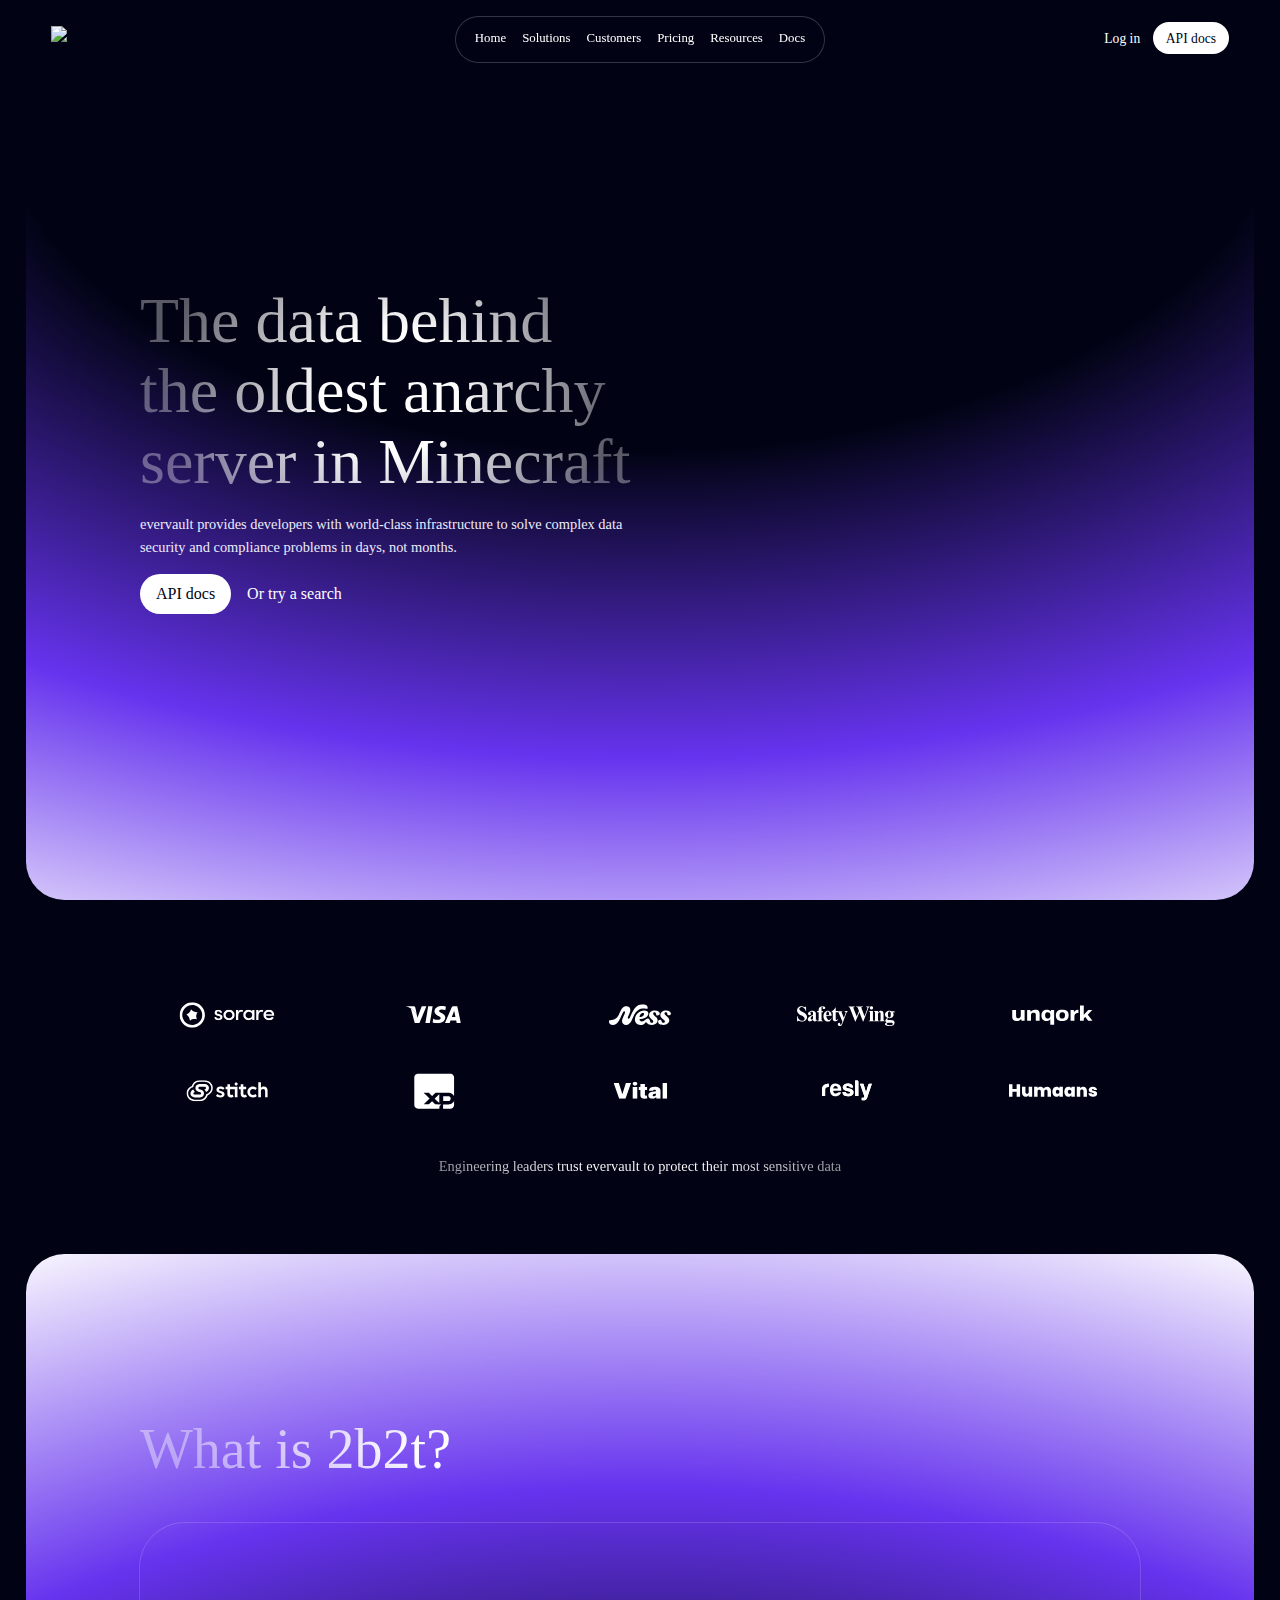
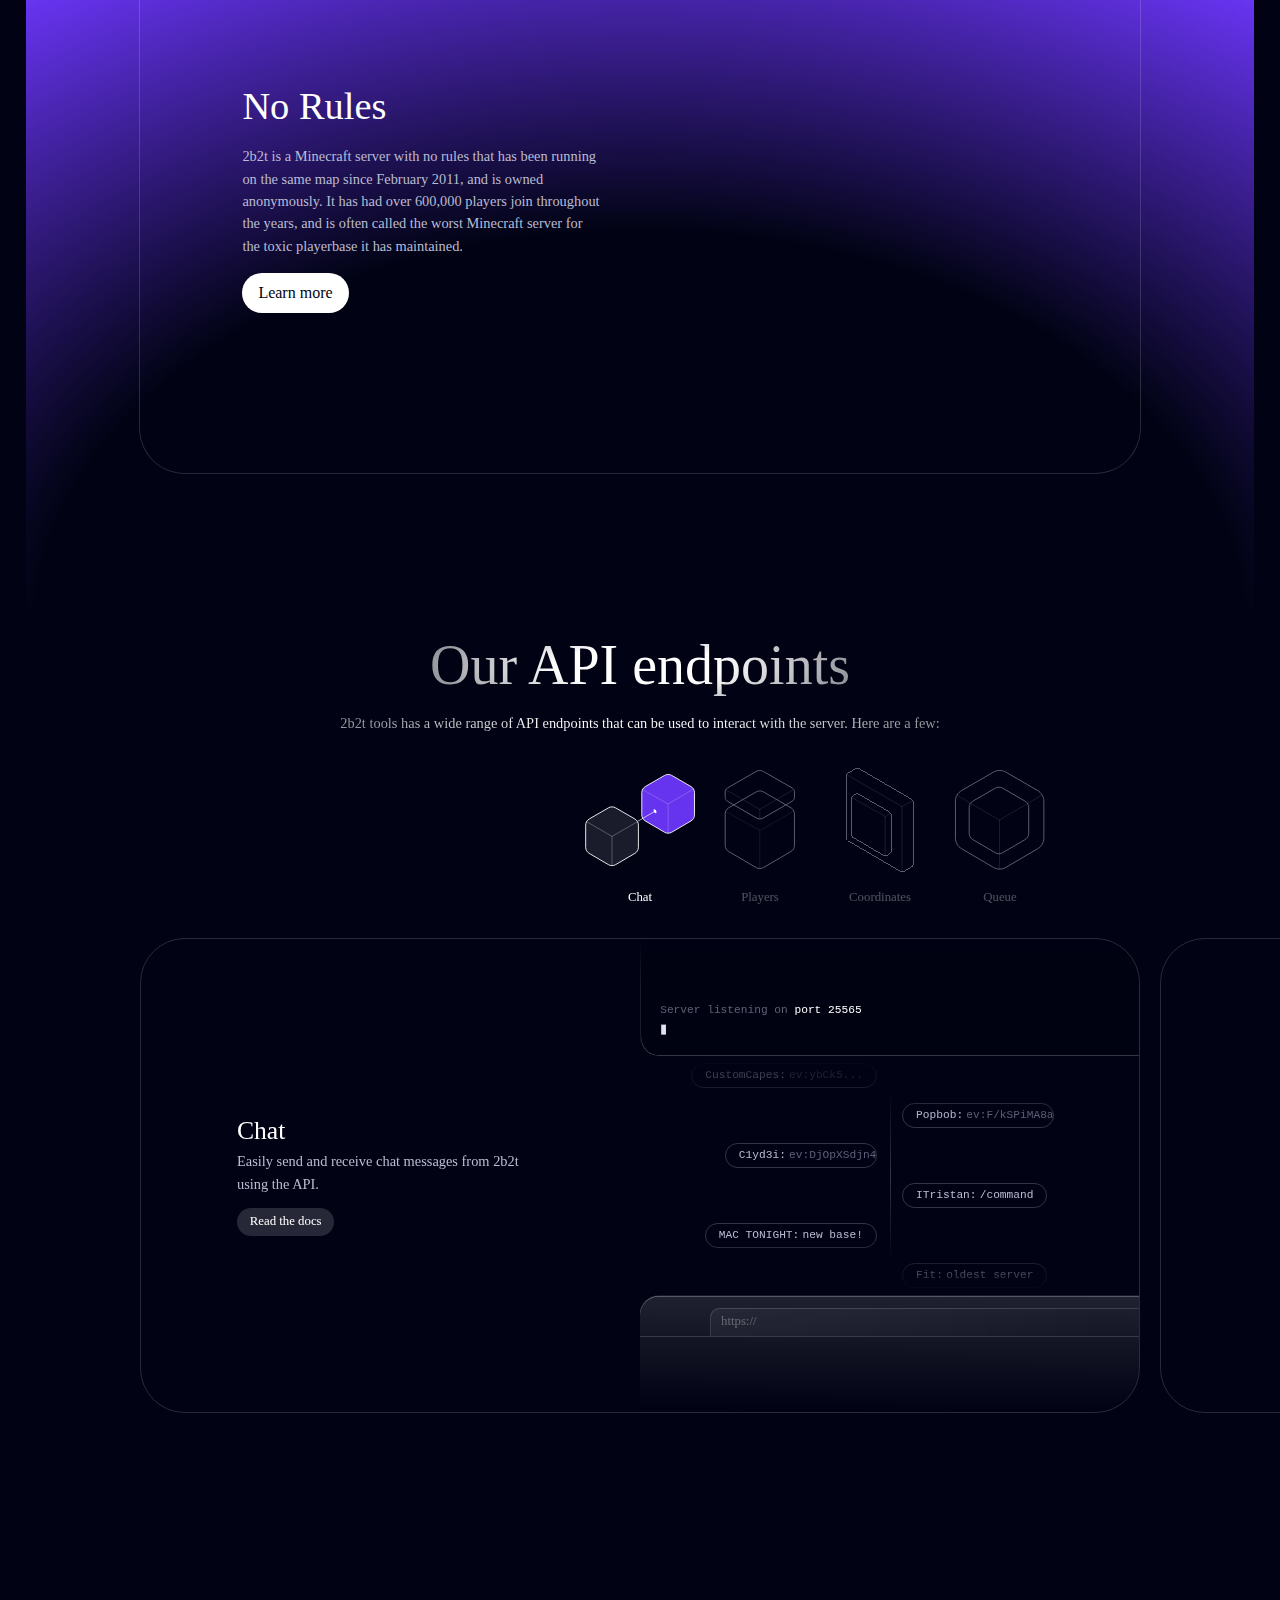
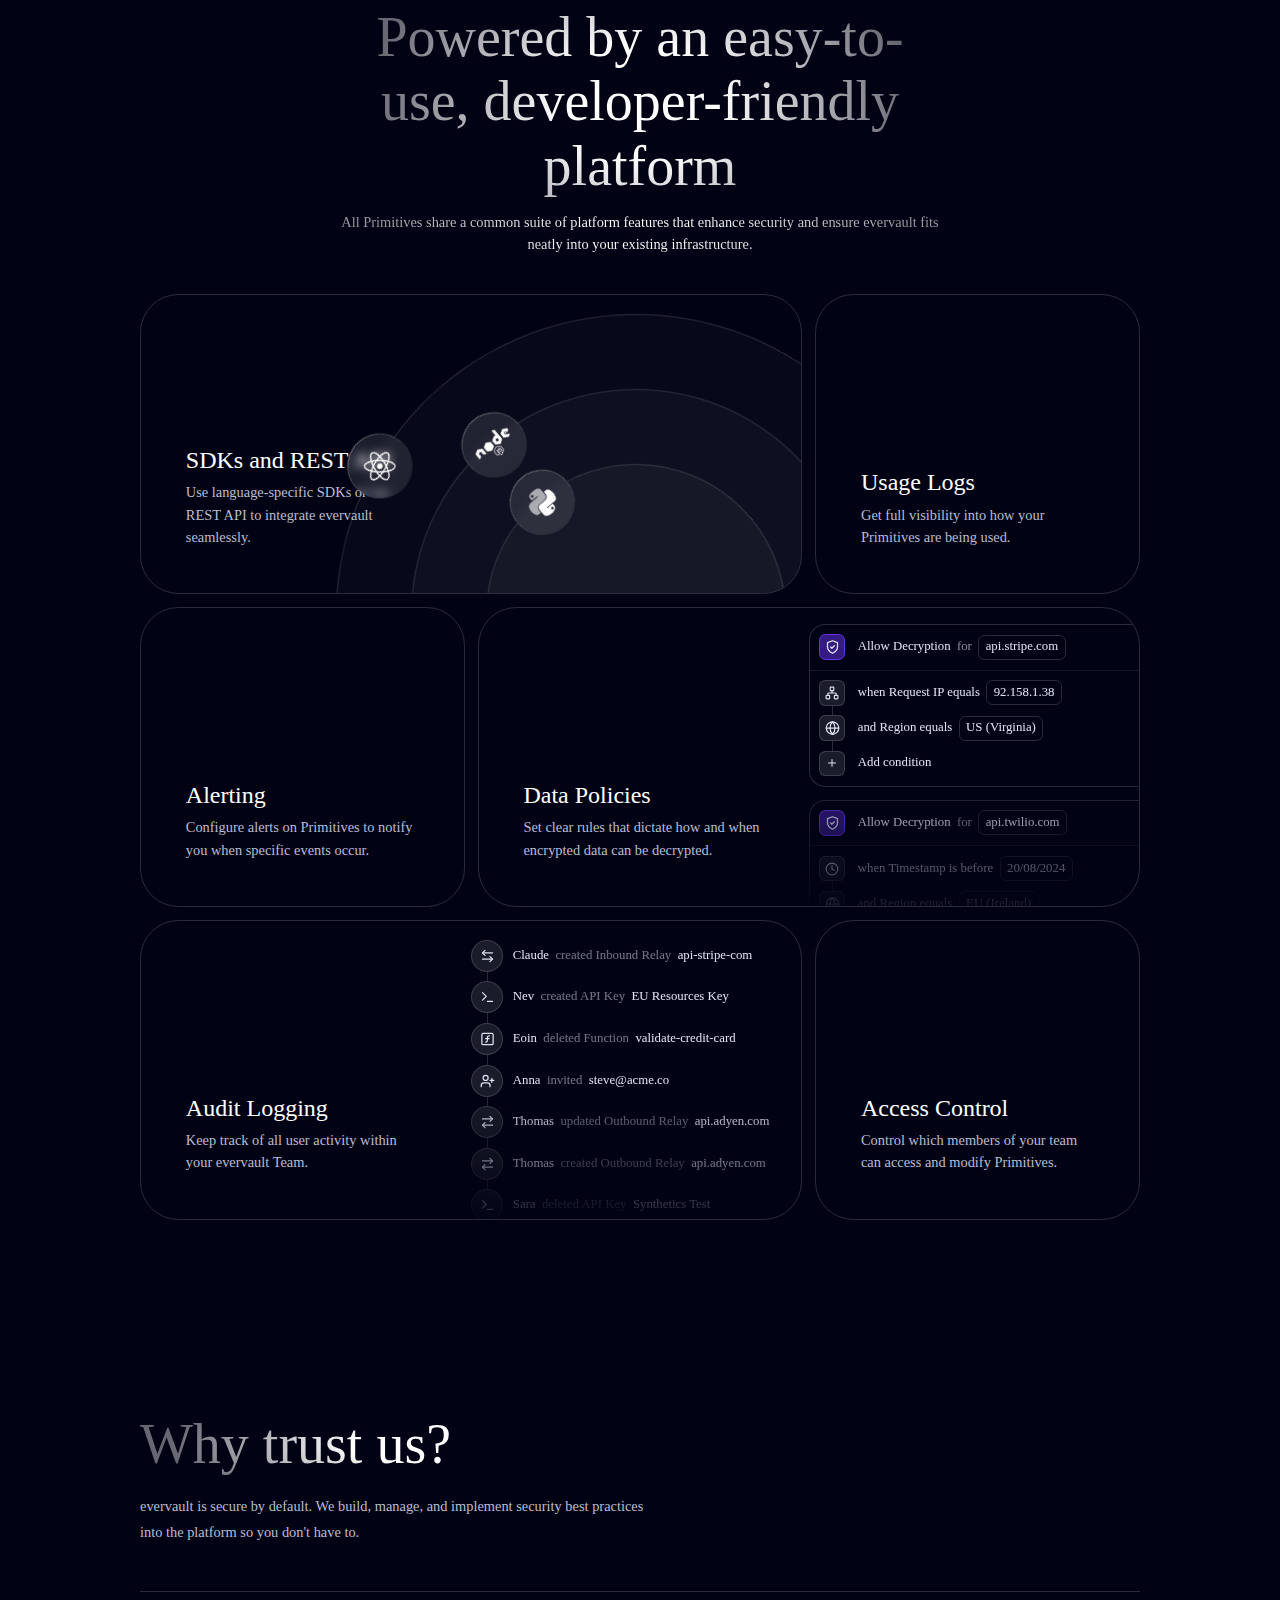
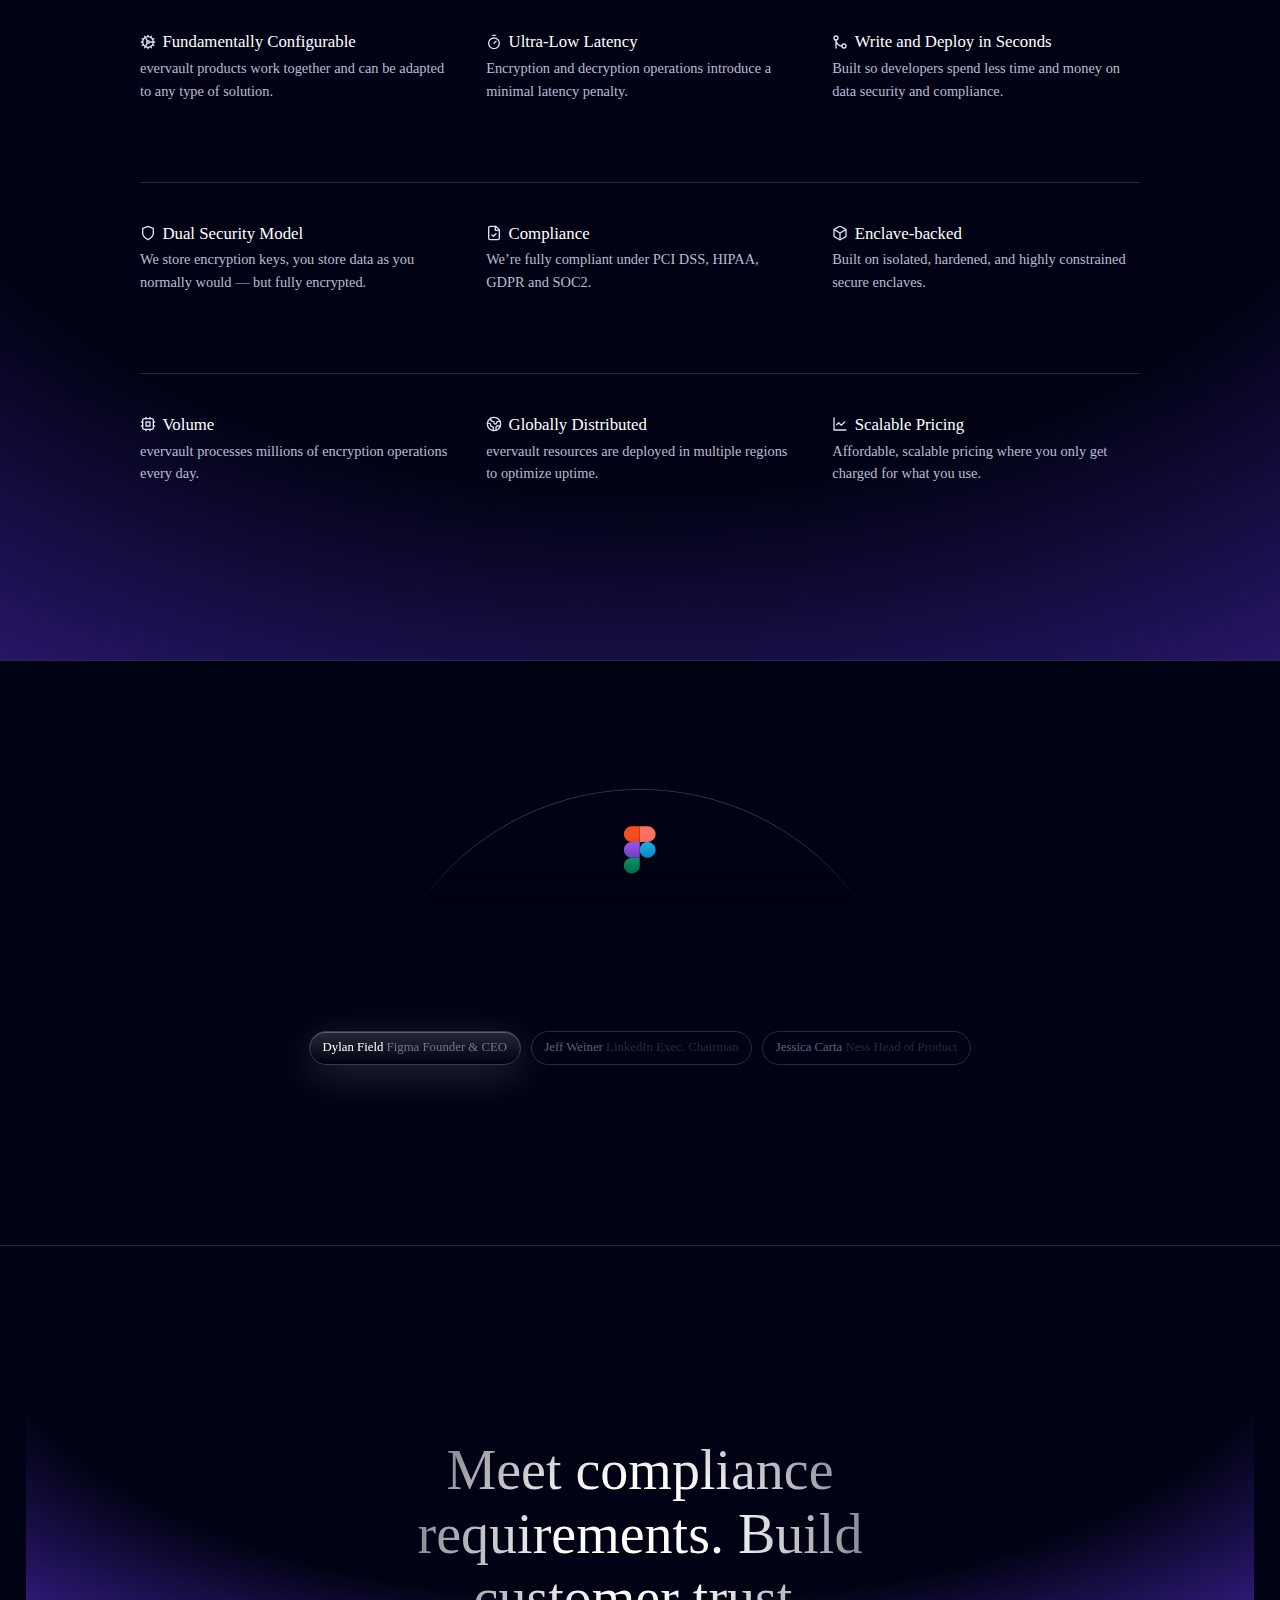
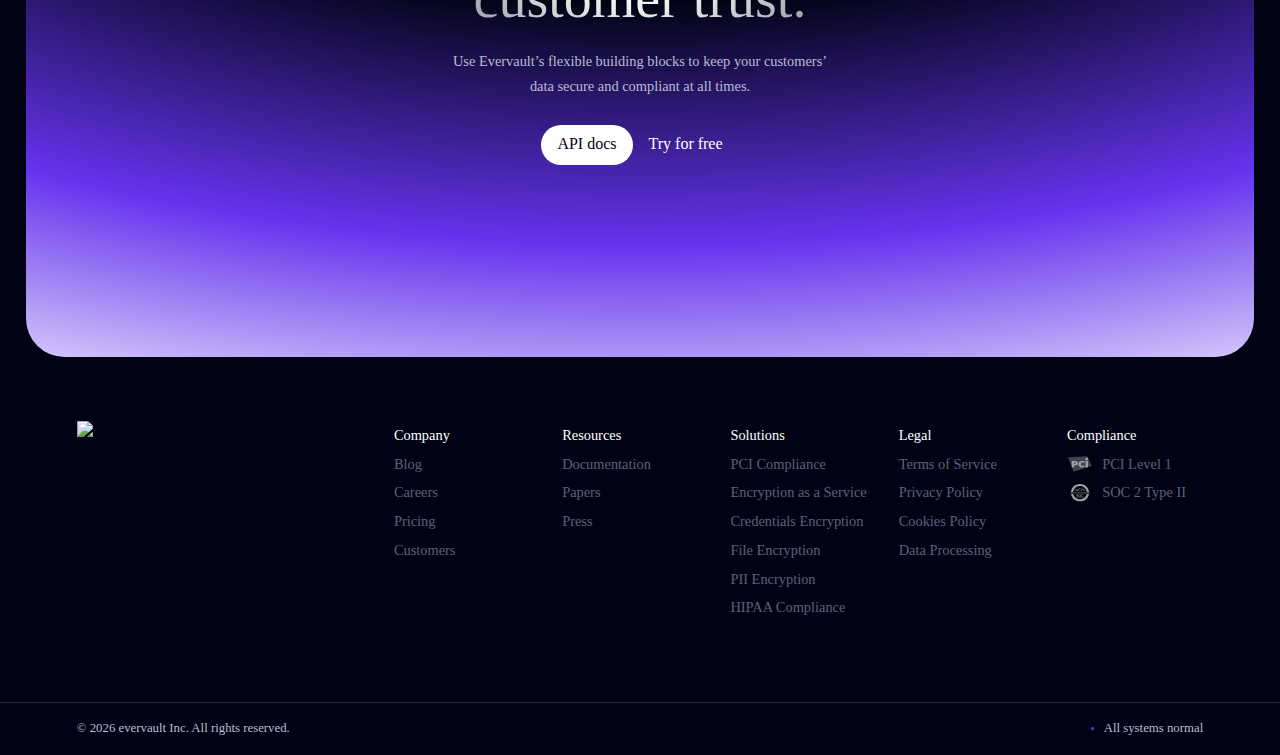
==== commit 5f40153a: "Delete unused files and images" ====
--- a/index.html
+++ b/index.html
@@ -1,932 +1,2550 @@
-<!DOCTYPE html>
+<!doctype html>
 <html lang="en-US">
-   <head>
-      <meta charset="utf-8">
-      <title>2b2t tools -- The data behind 2b2t</title>
-      <meta name="description" content="Evervault provides developers with world-class infrastructure to solve complex data security and compliance problems in days, not months.">
-      <meta name="viewport" content="width=device-width, initial-scale=1, user-scalable=no">
-      <meta name="theme-color" content="#63e">
-      <link rel="icon" type="image/png" href="images/favicon.png">
-      <link rel="apple-touch-icon" href="images/logo192.png">
-      <link rel="manifest" href="/manifest.json">
-      <link rel="preconnect" href="https://fonts.googleapis.com">
-      <link rel="preconnect" href="https://fonts.gstatic.com" crossorigin="true">
-      <meta property="og:title" content="Evervault — Developer building blocks for data security and compliance">
-      <meta property="og:description" content="Evervault provides developers with world-class infrastructure to solve complex data security and compliance problems in days, not months.">
-      <meta property="og:image" content="images/og.jpg">
-      <meta property="og:site_name" content="Evervault">
-      <meta name="twitter:card" content="summary_large_image">
-      <meta name="twitter:site" content="@Evervault">
-      <meta name="twitter:creator" content="@Evervault">
-      <meta name="twitter:title" content="Evervault — Developer building blocks for data security and compliance">
-      <meta name="twitter:description" content="Evervault provides developers with world-class infrastructure to solve complex data security and compliance problems in days, not months.">
-      <meta name="twitter:image" content="https://evervault.com/social/og.jpg">
-      <meta name="twitter:image:alt" content="Evervault — Developer building blocks for data security and compliance">
-      <script type="application/ld+json">{"@context":"https://schema.org","@type":"Organization","name":"Evervault","legalName":"Evervault Inc.","url":"https://evervault.com","logo":{"@context":"http://schema.org","@type":"ImageObject","width":"512","height":"512","url":"https://evervault.com/logo.png"},"sameAs":["https://www.linkedin.com/company/evervault/","https://twitter.com/evervault/","https://github.com/evervault/","https://angel.co/company/evervault"],"address":{"@type":"PostalAddress","addressLocality":"Dublin","addressCountry":"IE"}}</script>
-      <meta name="next-head-count" content="23">
-      <link rel="preload" href="/_next/static/media/c9a5bc6a7c948fb0-s.p.woff2" as="font" type="font/woff2" crossorigin="anonymous" data-next-font="size-adjust">
-      <link rel="preload" href="/_next/static/media/56043a0e5c852099-s.p.woff2" as="font" type="font/woff2" crossorigin="anonymous" data-next-font="size-adjust">
-      <link rel="preload" href="/_next/static/media/92f44bb82993d879-s.p.woff2" as="font" type="font/woff2" crossorigin="anonymous" data-next-font="size-adjust">
-      <link rel="preload" href="/_next/static/css/6a60862e0c4da443.css" as="style" crossorigin="">
-      <link rel="stylesheet" href="css/6a60862e0c4da443.css" crossorigin="" data-n-g="">
-      <link rel="preload" href="/_next/static/css/659b269680824e74.css" as="style" crossorigin="">
-      <link rel="stylesheet" href="css/659b269680824e74.css" crossorigin="" data-n-p="">
-      <noscript data-n-css=""></noscript>
-      <script defer="" crossorigin="" nomodule="" src="js/polyfills-c67a75d1b6f99dc8.js"></script><script src="js/webpack-625d7da2597f7748.js" defer="" crossorigin=""></script><script src="js/framework-6bebfc9ed2a9de04.js" defer="" crossorigin=""></script><script src="js/main-10cdab7653fdbb69.js" defer="" crossorigin=""></script><script src="js/_app-a20e50649119da38.js" defer="" crossorigin=""></script><script src="js/1140-c430204b0b5a2e42.js" defer="" crossorigin=""></script><script src="js/7842-9d8083424a82c231.js" defer="" crossorigin=""></script><script src="js/8729-8936e3decc669854.js" defer="" crossorigin=""></script><script src="js/1195-3ddd53160d80a18b.js" defer="" crossorigin=""></script><script src="js/9060-4f5dc2db6c86cecc.js" defer="" crossorigin=""></script><script src="js/index-55074da28be85fda.js" defer="" crossorigin=""></script><script src="js/_buildManifest.js" defer="" crossorigin=""></script><script src="js/_ssgManifest.js" defer="" crossorigin=""></script>
-      <style id="__jsx-undefined">
-         :root {
-         --system-fonts: -apple-system, BlinkMacSystemFont, "Segoe UI", "Roboto", "Oxygen", "Ubuntu", "Cantarell", "Fira Sans", "Droid Sans", "Helvetica Neue";
-         --font-family-base: '__Inter_e66fe9', '__Inter_Fallback_e66fe9', var(--system-fonts);
-         --font-family-headings: '__roobert_30c87b', '__roobert_Fallback_30c87b', var(--system-fonts);
-         --font-family-monospace: '__Roboto_Mono_829659', '__Roboto_Mono_Fallback_829659', monospace;
-         }
-      </style>
-   </head>
-   <body>
-      <div id="__next">
-         <div style="position:fixed;z-index:9999;top:32px;left:32px;right:32px;bottom:32px;pointer-events:none"></div>
-         <header class="Header_header__pXml_" data-light-theme="false">
-            <img src="images/logo-white.svg" class="Header_logo__sUWiP"><img src="images/icon-white.svg" class="Header_logoMobile__MEikt">
-            <nav aria-label="Main" data-orientation="horizontal" dir="ltr" class="Navigation_navigation__SaCR1">
-               <div class="Navigation_island__hx7CL">
-                  <div style="position:relative">
-                     <ul data-orientation="horizontal" class="Navigation_navbar__drXfa" dir="ltr">
-                        <li class="Navigation_item__hApMP"><a class="Navigation_link__p_0Vi" data-radix-collection-item="" href="/">Home</a></li>
-                        <li class="Navigation_item__hApMP"><button id="radix-:R3ifm:-trigger-radix-:R2crifm:" data-state="closed" aria-expanded="false" aria-controls="radix-:R3ifm:-content-radix-:R2crifm:" class="Navigation_trigger__w4v0H" data-radix-collection-item="">Solutions</button></li>
-                        <li class="Navigation_item__hApMP"><a class="Navigation_link__p_0Vi" data-radix-collection-item="" href="/customers">Customers</a></li>
-                        <li class="Navigation_item__hApMP"><a class="Navigation_link__p_0Vi" data-radix-collection-item="" href="/pricing">Pricing</a></li>
-                        <li class="Navigation_item__hApMP"><button id="radix-:R3ifm:-trigger-radix-:R5crifm:" data-state="closed" aria-expanded="false" aria-controls="radix-:R3ifm:-content-radix-:R5crifm:" class="Navigation_trigger__w4v0H" data-radix-collection-item="">Resources</button></li>
-                        <li class="Navigation_item__hApMP"><a class="Navigation_link__p_0Vi" data-radix-collection-item="" href="https://docs.evervault.com">Docs</a></li>
-                     </ul>
+  <!-- Mirrored from evervault.com/ by HTTrack Website Copier/3.x [XR&CO'2014], Mon, 25 Dec 2023 21:24:50 GMT -->
+  <!-- Added by HTTrack --><meta
+    http-equiv="content-type"
+    content="text/html;charset=utf-8"
+  /><!-- /Added by HTTrack -->
+  <head>
+    <meta charset="utf-8" />
+    <title>
+      evervault — Developer building blocks for data security and compliance
+    </title>
+    <meta
+      name="description"
+      content="evervault provides developers with world-class infrastructure to solve complex data security and compliance problems in days, not months."
+    />
+    <meta
+      name="viewport"
+      content="width=device-width, initial-scale=1, user-scalable=no"
+    />
+    <meta name="theme-color" content="#63e" />
+    <link rel="icon" type="image/png" href="favicon.png" />
+    <link rel="apple-touch-icon" href="logo192.png" />
+    <link rel="manifest" href="manifest.json" />
+    <link rel="preconnect" href="../fonts.googleapis.com/index.html" />
+    <link
+      rel="preconnect"
+      href="../fonts.gstatic.com/index.html"
+      crossorigin="true"
+    />
+    <meta
+      property="og:title"
+      content="evervault — Developer building blocks for data security and compliance"
+    />
+    <meta
+      property="og:description"
+      content="evervault provides developers with world-class infrastructure to solve complex data security and compliance problems in days, not months."
+    />
+    <meta property="og:image" content="social/og.jpg" />
+    <meta property="og:site_name" content="evervault" />
+    <meta name="twitter:card" content="summary_large_image" />
+    <meta name="twitter:site" content="@evervault" />
+    <meta name="twitter:creator" content="@evervault" />
+    <meta
+      name="twitter:title"
+      content="evervault — Developer building blocks for data security and compliance"
+    />
+    <meta
+      name="twitter:description"
+      content="evervault provides developers with world-class infrastructure to solve complex data security and compliance problems in days, not months."
+    />
+    <meta name="twitter:image" content="social/og.jpg" />
+    <meta
+      name="twitter:image:alt"
+      content="evervault — Developer building blocks for data security and compliance"
+    />
+    <script type="application/ld+json">
+      {
+        "@context": "https://schema.org",
+        "@type": "Organization",
+        "name": "evervault",
+        "legalName": "evervault Inc.",
+        "url": "https://evervault.com",
+        "logo": {
+          "@context": "http://schema.org",
+          "@type": "ImageObject",
+          "width": "512",
+          "height": "512",
+          "url": "https://evervault.com/logo.png"
+        },
+        "sameAs": [
+          "https://www.linkedin.com/company/evervault/",
+          "https://twitter.com/evervault/",
+          "https://github.com/evervault/",
+          "https://angel.co/company/evervault"
+        ],
+        "address": {
+          "@type": "PostalAddress",
+          "addressLocality": "Dublin",
+          "addressCountry": "IE"
+        }
+      }
+    </script>
+    <meta name="next-head-count" content="23" />
+    <link
+      rel="preload"
+      href="_next/static/media/c9a5bc6a7c948fb0-s.p.woff2"
+      as="font"
+      type="font/woff2"
+      crossorigin="anonymous"
+      data-next-font="size-adjust"
+    />
+    <link
+      rel="preload"
+      href="_next/static/media/56043a0e5c852099-s.p.woff2"
+      as="font"
+      type="font/woff2"
+      crossorigin="anonymous"
+      data-next-font="size-adjust"
+    />
+    <link
+      rel="preload"
+      href="_next/static/media/92f44bb82993d879-s.p.woff2"
+      as="font"
+      type="font/woff2"
+      crossorigin="anonymous"
+      data-next-font="size-adjust"
+    />
+    <link
+      rel="preload"
+      href="_next/static/css/6a60862e0c4da443.css"
+      as="style"
+      crossorigin=""
+    />
+    <link
+      rel="stylesheet"
+      href="_next/static/css/6a60862e0c4da443.css"
+      crossorigin=""
+      data-n-g=""
+    />
+    <link
+      rel="preload"
+      href="_next/static/css/659b269680824e74.css"
+      as="style"
+      crossorigin=""
+    />
+    <link
+      rel="stylesheet"
+      href="_next/static/css/659b269680824e74.css"
+      crossorigin=""
+      data-n-p=""
+    />
+    <noscript data-n-css=""></noscript>
+    <script
+      defer=""
+      crossorigin=""
+      nomodule=""
+      src="_next/static/chunks/polyfills-c67a75d1b6f99dc8.js"
+    ></script>
+    <script
+      src="_next/static/chunks/webpack-625d7da2597f7748.js"
+      defer=""
+      crossorigin=""
+    ></script>
+    <script
+      src="_next/static/chunks/framework-6bebfc9ed2a9de04.js"
+      defer=""
+      crossorigin=""
+    ></script>
+    <script
+      src="_next/static/chunks/main-10cdab7653fdbb69.js"
+      defer=""
+      crossorigin=""
+    ></script>
+    <script
+      src="_next/static/chunks/pages/_app-a20e50649119da38.js"
+      defer=""
+      crossorigin=""
+    ></script>
+    <script
+      src="_next/static/chunks/1140-c430204b0b5a2e42.js"
+      defer=""
+      crossorigin=""
+    ></script>
+    <script
+      src="_next/static/chunks/7842-9d8083424a82c231.js"
+      defer=""
+      crossorigin=""
+    ></script>
+    <script
+      src="_next/static/chunks/8729-8936e3decc669854.js"
+      defer=""
+      crossorigin=""
+    ></script>
+    <script
+      src="_next/static/chunks/1195-3ddd53160d80a18b.js"
+      defer=""
+      crossorigin=""
+    ></script>
+    <script
+      src="_next/static/chunks/9060-4f5dc2db6c86cecc.js"
+      defer=""
+      crossorigin=""
+    ></script>
+    <script
+      src="_next/static/chunks/pages/index-55074da28be85fda.js"
+      defer=""
+      crossorigin=""
+    ></script>
+    <script
+      src="_next/static/ItJgTdajpMhd2ZWMz8T7d/_buildManifest.js"
+      defer=""
+      crossorigin=""
+    ></script>
+    <script
+      src="_next/static/ItJgTdajpMhd2ZWMz8T7d/_ssgManifest.js"
+      defer=""
+      crossorigin=""
+    ></script>
+    <style id="__jsx-undefined">
+      :root {
+        --system-fonts: -apple-system, BlinkMacSystemFont, "Segoe UI", "Roboto",
+          "Oxygen", "Ubuntu", "Cantarell", "Fira Sans", "Droid Sans",
+          "Helvetica Neue";
+        --font-family-base: "__Inter_e66fe9", "__Inter_Fallback_e66fe9",
+          var(--system-fonts);
+        --font-family-headings: "__roobert_30c87b", "__roobert_Fallback_30c87b",
+          var(--system-fonts);
+        --font-family-monospace: "__Roboto_Mono_829659",
+          "__Roboto_Mono_Fallback_829659", monospace;
+      }
+    </style>
+  </head>
+  <body>
+    <div id="__next">
+      <div
+        style="
+          position: fixed;
+          z-index: 9999;
+          top: 32px;
+          left: 32px;
+          right: 32px;
+          bottom: 32px;
+          pointer-events: none;
+        "
+      ></div>
+      <header class="Header_header__pXml_" data-light-theme="false">
+        <img src="images/logo-white.svg" class="Header_logo__sUWiP" /><img
+          src="images/icon-white.svg"
+          class="Header_logoMobile__MEikt"
+        />
+        <nav
+          aria-label="Main"
+          data-orientation="horizontal"
+          dir="ltr"
+          class="Navigation_navigation__SaCR1"
+        >
+          <div class="Navigation_island__hx7CL">
+            <div style="position: relative">
+              <ul
+                data-orientation="horizontal"
+                class="Navigation_navbar__drXfa"
+                dir="ltr"
+              >
+                <li class="Navigation_item__hApMP">
+                  <a
+                    class="Navigation_link__p_0Vi"
+                    data-radix-collection-item=""
+                    href="index.html"
+                    >Home</a
+                  >
+                </li>
+                <li class="Navigation_item__hApMP">
+                  <button
+                    id="radix-:R3ifm:-trigger-radix-:R2crifm:"
+                    data-state="closed"
+                    aria-expanded="false"
+                    aria-controls="radix-:R3ifm:-content-radix-:R2crifm:"
+                    class="Navigation_trigger__w4v0H"
+                    data-radix-collection-item=""
+                  >
+                    Solutions
+                  </button>
+                </li>
+                <li class="Navigation_item__hApMP">
+                  <a
+                    class="Navigation_link__p_0Vi"
+                    data-radix-collection-item=""
+                    href="%5b%5b...customer%5d%5d"
+                    >Customers</a
+                  >
+                </li>
+                <li class="Navigation_item__hApMP">
+                  <a
+                    class="Navigation_link__p_0Vi"
+                    data-radix-collection-item=""
+                    href="pricing"
+                    >Pricing</a
+                  >
+                </li>
+                <li class="Navigation_item__hApMP">
+                  <button
+                    id="radix-:R3ifm:-trigger-radix-:R5crifm:"
+                    data-state="closed"
+                    aria-expanded="false"
+                    aria-controls="radix-:R3ifm:-content-radix-:R5crifm:"
+                    class="Navigation_trigger__w4v0H"
+                    data-radix-collection-item=""
+                  >
+                    Resources
+                  </button>
+                </li>
+                <li class="Navigation_item__hApMP">
+                  <a
+                    class="Navigation_link__p_0Vi"
+                    data-radix-collection-item=""
+                    href="https://docs.evervault.com/"
+                    >Docs</a
+                  >
+                </li>
+              </ul>
+            </div>
+          </div>
+          <div class="Navigation_viewportPosition__zEjBF"></div>
+        </nav>
+        <div class="Header_group__Kgpdq">
+          <a
+            class="Button_container__i_Vit"
+            href="https://app.evervault.com/login"
+            data-size="regular"
+            data-type="transparent"
+            data-pulse="false"
+            tabindex="0"
+            >Log in</a
+          ><a
+            class="Button_container__i_Vit"
+            data-size="regular"
+            data-type="primary"
+            data-pulse="false"
+            tabindex="0"
+            >API docs</a
+          ><button class="Header_hamburger__X_hhy">
+            <svg width="14" height="12" viewBox="0 0 14 12" fill="none">
+              <path d="M0 1H14" stroke="white"></path>
+              <path d="M0 6H14" stroke="white"></path>
+              <path d="M0 11H14" stroke="white"></path>
+            </svg>
+          </button>
+        </div>
+      </header>
+      <div class="Layout_layout__6J70X">
+        <main class="Layout_main__k2ohw">
+          <div class="Home_container__Fqt_9">
+            <div class="Hero_container__I589b">
+              <div class="Hero_gradientWrapper__W5Hg_">
+                <div class="Hero_maxWidthWrapper__nfQ3Q Home_maxWidth__uUqbF">
+                  <div class="Hero_textWrapper__QPzbE">
+                    <h1>Building blocks for data security and compliance</h1>
+                    <p>
+                      evervault provides developers with world-class
+                      infrastructure to solve complex data security and
+                      compliance problems in days, not months.
+                    </p>
+                    <div>
+                      <a
+                        class="Button_container__i_Vit"
+                        data-size="large"
+                        data-type="primary"
+                        data-pulse="false"
+                        tabindex="0"
+                        >API docs</a
+                      ><a
+                        class="Button_container__i_Vit"
+                        href="https://app.evervault.com/register"
+                        data-size="large"
+                        data-type="transparent"
+                        data-pulse="false"
+                        tabindex="0"
+                        target="_blank"
+                        >Try for free</a
+                      >
+                    </div>
                   </div>
-               </div>
-               <div class="Navigation_viewportPosition__zEjBF"></div>
-            </nav>
-            <div class="Header_group__Kgpdq">
-               <a class="Button_container__i_Vit" href="https://app.evervault.com/login" data-size="regular" data-type="transparent" data-pulse="false" tabindex="0">Log in</a><a class="Button_container__i_Vit" data-size="regular" data-type="primary" data-pulse="false" tabindex="0">Request a demo</a>
-               <button class="Header_hamburger__X_hhy">
-                  <svg width="14" height="12" viewBox="0 0 14 12" fill="none">
-                     <path d="M0 1H14" stroke="white"></path>
-                     <path d="M0 6H14" stroke="white"></path>
-                     <path d="M0 11H14" stroke="white"></path>
-                  </svg>
-               </button>
+                  <div class="Hero_aspectWrapper__Bbf3p">
+                    <div
+                      class="Hero_modelWrapper___Fe1k"
+                      style="opacity: 0"
+                    ></div>
+                  </div>
+                </div>
+              </div>
             </div>
-         </header>
-         <div class="Layout_layout__6J70X">
-            <main class="Layout_main__k2ohw">
-               <div class="Home_container__Fqt_9">
-                  <div class="Hero_container__I589b">
-                     <div class="Hero_gradientWrapper__W5Hg_">
-                        <div class="Hero_maxWidthWrapper__nfQ3Q Home_maxWidth__uUqbF">
-                           <div class="Hero_textWrapper__QPzbE">
-                              <h1>The world of data behind the oldest anarchy server in minecraft</p>
-                              <div><a class="Button_container__i_Vit" data-size="large" data-type="primary" data-pulse="false" tabindex="0">API documentation</a><a class="Button_container__i_Vit" href="https://app.evervault.com/register" data-size="large" data-type="transparent" data-pulse="false" tabindex="0" target="_blank">Or try a search</a></div>
-                           </div>
-                           <div class="Hero_aspectWrapper__Bbf3p">
-                              <div class="Hero_modelWrapper___Fe1k" style="opacity:0"></div>
-                           </div>
-                        </div>
-                     </div>
+            <div class="Logos_container__04_qv">
+              <div class="Logos_maxWidthWrapper__sVy_G Home_maxWidth__uUqbF">
+                <p class="Logos_subtitle__ATLQY">
+                  Engineering leaders trust evervault to protect their most
+                  sensitive data
+                </p>
+              </div>
+            </div>
+            <div class="Solutions_container__XOLFH">
+              <div class="Solutions_gradientWrapper__SfS_W">
+                <div
+                  class="Solutions_maxWidthWrapper__mT1pE Home_maxWidth__uUqbF"
+                >
+                  <h2 class="Solutions_heading__ToTsf">
+                    Easy solutions to complex engineering problems
+                  </h2>
+                  <div class="Solution_container__z2g_Y">
+                    <div class="Solution_animatedWrapper__hG8Wd">
+                      <div style="opacity: 0">
+                        <h3 class="Solution_title__6cj3E">
+                          Encrypt card data and streamline PCI DSS compliance
+                        </h3>
+                        <p>
+                          Using evervault to encrypt credit card data reduces
+                          the burden of becoming PCI compliant, so you can
+                          demonstrate PCI compliance to partners in days, rather
+                          than months. Save $100k+ and months of engineering
+                          time.
+                        </p>
+                        <a
+                          class="Button_container__i_Vit"
+                          href="solutions/pci"
+                          data-size="large"
+                          data-type="primary"
+                          data-pulse="false"
+                          tabindex="0"
+                          >Learn more</a
+                        >
+                      </div>
+                      <div
+                        class="Solution_diagram__m4_A0"
+                        style="opacity: 0"
+                      ></div>
+                    </div>
                   </div>
-                  <div class="Logos_container__04_qv">
-                     <div class="Logos_maxWidthWrapper__sVy_G Home_maxWidth__uUqbF">
-                        <div class="Logos_logoGrid___OFR7"><img src="images/sorare.svg"><img src="images/visa.svg"><img src="images/ness.svg"><img src="images/safety-wing.svg"><img src="images/unqork.svg"><img src="images/stitch.svg"><img src="images/xp.svg"><img src="images/vital.svg"><img src="images/resly.svg"><img src="images/humaans.svg"></div>
-                        <p class="Logos_subtitle__ATLQY">Engineering leaders trust Evervault to protect their most sensitive data</p>
-                     </div>
+                </div>
+              </div>
+            </div>
+            <div class="Primitives_container__GNwka">
+              <div>
+                <div class="Primitives_heading__lLiUF">
+                  <h2 class="styles_text__Fvsk7 mb-16">
+                    Secure data with four simple Primitives
+                  </h2>
+                  <p>
+                    Primitives are building blocks for developers. They&#x27;re
+                    fundamental, interoperable products for constructing any
+                    data security or compliance workflow.
+                  </p>
+                </div>
+                <div class="Primitives_controls__EODKt">
+                  <div class="Primitives_primitivesTrack__SdnXK">
+                    <button class="Primitives_primitive__n3saq">
+                      <svg
+                        width="128"
+                        height="128"
+                        viewBox="0 0 128 128"
+                        fill="none"
+                        xmlns="http://www.w3.org/2000/svg"
+                        opacity="1"
+                      >
+                        <rect width="128" height="128"></rect>
+                        <path
+                          d="M91.9237 13.7622L70.2151 26.3105C67.7419 27.7401 66.2186 30.38 66.2186 33.2367V58.1515C66.2186 60.9917 67.7245 63.6189 70.1753 65.0544L91.8839 77.7701C94.381 79.2328 97.4735 79.2328 99.9706 77.7701L121.679 65.0544C124.13 63.6189 125.636 60.9917 125.636 58.1515V33.2367C125.636 30.38 124.113 27.7401 121.639 26.3105L99.9308 13.7622C97.4538 12.3304 94.4007 12.3304 91.9237 13.7622Z"
+                          stroke="white"
+                          fill="var(--primary)"
+                        ></path>
+                        <path
+                          d="M66.7778 29.5476L95.9275 45.9647L124.863 28.9253"
+                          stroke="white"
+                          stroke-opacity="0.3"
+                          stroke-width="0.75"
+                          stroke-linecap="round"
+                          stroke-linejoin="bevel"
+                        ></path>
+                        <path
+                          d="M95.9274 45.9363V78.9201"
+                          stroke="white"
+                          stroke-opacity="0.3"
+                          stroke-width="0.75"
+                          stroke-linecap="round"
+                        ></path>
+                        <path
+                          d="M28.7051 50.2956L6.99645 62.844C4.52324 64.2736 3 66.9135 3 69.7701V94.6849C3 97.5251 4.50589 100.152 6.95663 101.588L28.6653 114.304C31.1624 115.766 34.2548 115.766 36.752 114.304L58.4606 101.588C60.9114 100.152 62.4173 97.5251 62.4173 94.6849V69.7701C62.4173 66.9135 60.894 64.2736 58.4208 62.844L36.7122 50.2956C34.2352 48.8638 31.1821 48.8638 28.7051 50.2956Z"
+                          stroke="white"
+                          fill="rgba(255,255,255,.1)"
+                        ></path>
+                        <path
+                          d="M4.03027 65.8411L32.7085 82.4985L61.3868 65.8411"
+                          stroke="white"
+                          stroke-opacity="0.4"
+                          stroke-width="0.75"
+                          stroke-linecap="round"
+                          stroke-linejoin="bevel"
+                        ></path>
+                        <path
+                          d="M32.7085 82.4985V115.298"
+                          stroke="white"
+                          stroke-opacity="0.4"
+                          stroke-width="0.75"
+                          stroke-linecap="round"
+                        ></path>
+                        <circle
+                          cx="1.88881"
+                          cy="1.88881"
+                          r="1.88881"
+                          transform="matrix(0.866009 0.500028 3.1686e-05 1 79.5233 51.2886)"
+                          fill="white"
+                        ></circle>
+                        <path
+                          d="M81.1589 54.1223L61.6702 65.4631"
+                          stroke="white"
+                          stroke-width="0.75"
+                        ></path></svg
+                      ><span class="Primitives_label__oXK0N" data-active="true"
+                        >Relay</span
+                      ></button
+                    ><button class="Primitives_primitive__n3saq">
+                      <svg
+                        width="128"
+                        height="128"
+                        viewBox="0 0 128 128"
+                        fill="none"
+                        xmlns="http://www.w3.org/2000/svg"
+                        opacity="0.4"
+                      >
+                        <rect width="128" height="128"></rect>
+                        <path
+                          d="M60.0022 32.3064L29.0022 50.191C26.5258 51.6198 25 54.2615 25 57.1205V92.6101C25 95.4527 26.5084 98.0818 28.9624 99.5165L59.9624 117.64C62.4567 119.098 65.5433 119.098 68.0376 117.64L99.0376 99.5165C101.492 98.0818 103 95.4527 103 92.6101V57.1205C103 54.2615 101.474 51.6198 98.9978 50.191L67.9978 32.3064C65.5237 30.8791 62.4763 30.8791 60.0022 32.3064Z"
+                          stroke="white"
+                          stroke-width="1"
+                          fill="transparent"
+                        ></path>
+                        <path
+                          d="M26 54.6778L64.4129 76L102 54"
+                          stroke="white"
+                          stroke-opacity="0.3"
+                          stroke-width="0.75"
+                          stroke-linecap="round"
+                          stroke-linejoin="bevel"
+                        ></path>
+                        <path
+                          d="M64 76V119"
+                          stroke="white"
+                          stroke-opacity="0.3"
+                          stroke-width="0.75"
+                          stroke-linecap="round"
+                        ></path>
+                        <path
+                          d="M60.0223 9.27945L27.514 27.9088C25.9591 28.7998 25 30.4549 25 32.247V38.4742C25 40.256 25.9483 41.9032 27.4891 42.798L59.9826 61.6671C62.4666 63.1096 65.5334 63.1096 68.0174 61.6671L100.511 42.798C102.052 41.9032 103 40.256 103 38.4742V32.247C103 30.4549 102.041 28.7998 100.486 27.9088L67.9777 9.27945C65.5138 7.86752 62.4862 7.86752 60.0223 9.27945Z"
+                          stroke="white"
+                          stroke-width="1"
+                          fill="transparent"
+                        ></path>
+                        <path
+                          d="M26 30L63.8699 52L102 30"
+                          stroke="white"
+                          stroke-opacity="0.4"
+                          stroke-width="0.75"
+                          stroke-linecap="round"
+                          stroke-linejoin="bevel"
+                        ></path>
+                        <path
+                          d="M64 52V63"
+                          stroke="white"
+                          stroke-opacity="0.4"
+                          stroke-width="0.75"
+                          stroke-linecap="round"
+                        ></path></svg
+                      ><span class="Primitives_label__oXK0N" data-active="false"
+                        >Functions</span
+                      ></button
+                    ><button class="Primitives_primitive__n3saq">
+                      <svg
+                        width="128"
+                        height="128"
+                        viewBox="0 0 128 128"
+                        fill="none"
+                        xmlns="http://www.w3.org/2000/svg"
+                        shape-rendering="optimizeSpeed"
+                        opacity="0.4"
+                      >
+                        <rect width="128" height="128"></rect>
+                        <path
+                          d="M35.6477 6.75776L28.981 10.6393C27.1353 11.714 26 13.6887 26 15.8245V82.6755C26 84.8113 27.1353 86.786 28.981 87.8607L86.3144 121.242C88.1804 122.329 90.4863 122.329 92.3523 121.242L99.019 117.361C100.865 116.286 102 114.311 102 112.176V45.3245C102 43.1887 100.865 41.214 99.019 40.1393L41.6856 6.75776C39.8196 5.67129 37.5137 5.67129 35.6477 6.75776Z"
+                          stroke="white"
+                          fill="transparent"
+                        ></path>
+                        <path
+                          d="M36.9275 35.0145L33.7488 36.8513C32.6666 37.4767 32 38.6318 32 39.8818V80.5683C32 81.8091 32.657 82.9572 33.7268 83.5858L68.3633 103.939C69.4748 104.592 70.8554 104.582 71.9566 103.911L75.3135 101.868C76.3603 101.23 76.9975 100.092 76.9934 98.8665L76.8582 58.1758C76.854 56.9328 76.1909 55.7852 75.116 55.1609L40.4366 35.0184C39.3521 34.3885 38.0134 34.387 36.9275 35.0145Z"
+                          stroke="white"
+                          fill="transparent"
+                        ></path>
+                        <path
+                          opacity="0.4"
+                          d="M89 49V122"
+                          stroke="white"
+                          stroke-width="0.75"
+                          stroke-linecap="round"
+                        ></path>
+                        <path
+                          opacity="0.4"
+                          d="M70 60V104"
+                          stroke="white"
+                          stroke-width="0.75"
+                          stroke-linecap="round"
+                        ></path>
+                        <path
+                          opacity="0.4"
+                          d="M27 13L89.0359 49L101 42.0656"
+                          stroke="white"
+                          stroke-width="0.75"
+                          stroke-linecap="round"
+                          stroke-linejoin="bevel"
+                        ></path>
+                        <path
+                          opacity="0.4"
+                          d="M33 39L70.1895 60L76 56.6311"
+                          stroke="white"
+                          stroke-width="0.75"
+                          stroke-linecap="round"
+                          stroke-linejoin="bevel"
+                        ></path></svg
+                      ><span class="Primitives_label__oXK0N" data-active="false"
+                        >UI Components</span
+                      ></button
+                    ><button class="Primitives_primitive__n3saq">
+                      <svg
+                        width="128"
+                        height="128"
+                        viewBox="0 0 128 128"
+                        fill="none"
+                        xmlns="http://www.w3.org/2000/svg"
+                        shape-rendering="geometricPrecision"
+                        opacity="0.4"
+                      >
+                        <rect width="128" height="128"></rect>
+                        <path
+                          d="M56.7887 10.0711L20.9781 30.8329C16.6588 33.337 14 37.9519 14 42.9445V84.2382C14 89.202 16.6285 93.7948 20.9084 96.3092L56.719 117.348C61.0969 119.92 66.5243 119.92 70.9023 117.348L106.713 96.3092C110.993 93.7947 113.621 89.202 113.621 84.2382V42.9445C113.621 37.9519 110.962 33.337 106.643 30.8329L70.8325 10.0711C66.4898 7.5533 61.1314 7.5533 56.7887 10.0711Z"
+                          stroke="white"
+                          fill="transparent"
+                        ></path>
+                        <path
+                          d="M59.0318 28.0837L33.5017 42.841C31.0285 44.2706 29.5052 46.9105 29.5052 49.7671V79.0704C29.5052 81.9106 31.0111 84.5379 33.4619 85.9734L58.992 100.927C61.4891 102.39 64.5816 102.39 67.0787 100.927L92.6088 85.9734C95.0595 84.5379 96.5654 81.9106 96.5654 79.0704V49.7672C96.5654 46.9105 95.0422 44.2706 92.569 42.841L67.0389 28.0837C64.5619 26.6519 61.5088 26.6519 59.0318 28.0837Z"
+                          fill-opacity="1"
+                          stroke="white"
+                          fill="transparent"
+                        ></path>
+                        <path
+                          d="M15.873 36.3143L63.475 64.0613L111.394 35.967"
+                          stroke="white"
+                          stroke-opacity="0.4"
+                          stroke-width="0.75"
+                          stroke-linecap="round"
+                          stroke-linejoin="bevel"
+                        ></path>
+                        <path
+                          d="M63.6332 64.0615L63.6332 119.314"
+                          stroke="white"
+                          stroke-opacity="0.4"
+                          stroke-width="0.75"
+                          stroke-linecap="round"
+                        ></path></svg
+                      ><span class="Primitives_label__oXK0N" data-active="false"
+                        >Cages</span
+                      >
+                    </button>
                   </div>
-                  <div class="Solutions_container__XOLFH">
-                     <div class="Solutions_gradientWrapper__SfS_W">
-                        <div class="Solutions_maxWidthWrapper__mT1pE Home_maxWidth__uUqbF">
-                           <h2 class="Solutions_heading__ToTsf">Easy solutions to complex engineering problems</h2>
-                           <div class="Solution_container__z2g_Y">
-                              <div class="Solution_animatedWrapper__hG8Wd">
-                                 <div style="opacity:0">
-                                    <h3 class="Solution_title__6cj3E">Encrypt card data and streamline PCI DSS compliance</h3>
-                                    <p>Using Evervault to encrypt credit card data reduces the burden of becoming PCI compliant, so you can demonstrate PCI compliance to partners in days, rather than months. Save $100k+ and months of engineering time.</p>
-                                    <a class="Button_container__i_Vit" href="/solutions/pci" data-size="large" data-type="primary" data-pulse="false" tabindex="0">Learn more</a>
-                                 </div>
-                                 <div class="Solution_diagram__m4_A0" style="opacity:0"></div>
-                              </div>
-                           </div>
-                        </div>
-                     </div>
-                  </div>
-                  <div class="Primitives_container__GNwka">
-                     <div>
-                        <div class="Primitives_heading__lLiUF">
-                           <h2 class="styles_text__Fvsk7 mb-16">Secure data with four simple Primitives</h2>
-                           <p>Primitives are building blocks for developers. They're fundamental, interoperable products for constructing any data security or compliance workflow.</p>
-                        </div>
-                        <div class="Primitives_controls__EODKt">
-                           <div class="Primitives_primitivesTrack__SdnXK">
-                              <button class="Primitives_primitive__n3saq">
-                                 <svg width="128" height="128" viewBox="0 0 128 128" fill="none" xmlns="http://www.w3.org/2000/svg" opacity="1">
-                                    <rect width="128" height="128"></rect>
-                                    <path d="M91.9237 13.7622L70.2151 26.3105C67.7419 27.7401 66.2186 30.38 66.2186 33.2367V58.1515C66.2186 60.9917 67.7245 63.6189 70.1753 65.0544L91.8839 77.7701C94.381 79.2328 97.4735 79.2328 99.9706 77.7701L121.679 65.0544C124.13 63.6189 125.636 60.9917 125.636 58.1515V33.2367C125.636 30.38 124.113 27.7401 121.639 26.3105L99.9308 13.7622C97.4538 12.3304 94.4007 12.3304 91.9237 13.7622Z" stroke="white" fill="var(--primary)"></path>
-                                    <path d="M66.7778 29.5476L95.9275 45.9647L124.863 28.9253" stroke="white" stroke-opacity="0.3" stroke-width="0.75" stroke-linecap="round" stroke-linejoin="bevel"></path>
-                                    <path d="M95.9274 45.9363V78.9201" stroke="white" stroke-opacity="0.3" stroke-width="0.75" stroke-linecap="round"></path>
-                                    <path d="M28.7051 50.2956L6.99645 62.844C4.52324 64.2736 3 66.9135 3 69.7701V94.6849C3 97.5251 4.50589 100.152 6.95663 101.588L28.6653 114.304C31.1624 115.766 34.2548 115.766 36.752 114.304L58.4606 101.588C60.9114 100.152 62.4173 97.5251 62.4173 94.6849V69.7701C62.4173 66.9135 60.894 64.2736 58.4208 62.844L36.7122 50.2956C34.2352 48.8638 31.1821 48.8638 28.7051 50.2956Z" stroke="white" fill="rgba(255,255,255,.1)"></path>
-                                    <path d="M4.03027 65.8411L32.7085 82.4985L61.3868 65.8411" stroke="white" stroke-opacity="0.4" stroke-width="0.75" stroke-linecap="round" stroke-linejoin="bevel"></path>
-                                    <path d="M32.7085 82.4985V115.298" stroke="white" stroke-opacity="0.4" stroke-width="0.75" stroke-linecap="round"></path>
-                                    <circle cx="1.88881" cy="1.88881" r="1.88881" transform="matrix(0.866009 0.500028 3.1686e-05 1 79.5233 51.2886)" fill="white"></circle>
-                                    <path d="M81.1589 54.1223L61.6702 65.4631" stroke="white" stroke-width="0.75"></path>
-                                 </svg>
-                                 <span class="Primitives_label__oXK0N" data-active="true">Relay</span>
-                              </button>
-                              <button class="Primitives_primitive__n3saq">
-                                 <svg width="128" height="128" viewBox="0 0 128 128" fill="none" xmlns="http://www.w3.org/2000/svg" opacity="0.4">
-                                    <rect width="128" height="128"></rect>
-                                    <path d="M60.0022 32.3064L29.0022 50.191C26.5258 51.6198 25 54.2615 25 57.1205V92.6101C25 95.4527 26.5084 98.0818 28.9624 99.5165L59.9624 117.64C62.4567 119.098 65.5433 119.098 68.0376 117.64L99.0376 99.5165C101.492 98.0818 103 95.4527 103 92.6101V57.1205C103 54.2615 101.474 51.6198 98.9978 50.191L67.9978 32.3064C65.5237 30.8791 62.4763 30.8791 60.0022 32.3064Z" stroke="white" stroke-width="1" fill="transparent"></path>
-                                    <path d="M26 54.6778L64.4129 76L102 54" stroke="white" stroke-opacity="0.3" stroke-width="0.75" stroke-linecap="round" stroke-linejoin="bevel"></path>
-                                    <path d="M64 76V119" stroke="white" stroke-opacity="0.3" stroke-width="0.75" stroke-linecap="round"></path>
-                                    <path d="M60.0223 9.27945L27.514 27.9088C25.9591 28.7998 25 30.4549 25 32.247V38.4742C25 40.256 25.9483 41.9032 27.4891 42.798L59.9826 61.6671C62.4666 63.1096 65.5334 63.1096 68.0174 61.6671L100.511 42.798C102.052 41.9032 103 40.256 103 38.4742V32.247C103 30.4549 102.041 28.7998 100.486 27.9088L67.9777 9.27945C65.5138 7.86752 62.4862 7.86752 60.0223 9.27945Z" stroke="white" stroke-width="1" fill="transparent"></path>
-                                    <path d="M26 30L63.8699 52L102 30" stroke="white" stroke-opacity="0.4" stroke-width="0.75" stroke-linecap="round" stroke-linejoin="bevel"></path>
-                                    <path d="M64 52V63" stroke="white" stroke-opacity="0.4" stroke-width="0.75" stroke-linecap="round"></path>
-                                 </svg>
-                                 <span class="Primitives_label__oXK0N" data-active="false">Functions</span>
-                              </button>
-                              <button class="Primitives_primitive__n3saq">
-                                 <svg width="128" height="128" viewBox="0 0 128 128" fill="none" xmlns="http://www.w3.org/2000/svg" shape-rendering="optimizeSpeed" opacity="0.4">
-                                    <rect width="128" height="128"></rect>
-                                    <path d="M35.6477 6.75776L28.981 10.6393C27.1353 11.714 26 13.6887 26 15.8245V82.6755C26 84.8113 27.1353 86.786 28.981 87.8607L86.3144 121.242C88.1804 122.329 90.4863 122.329 92.3523 121.242L99.019 117.361C100.865 116.286 102 114.311 102 112.176V45.3245C102 43.1887 100.865 41.214 99.019 40.1393L41.6856 6.75776C39.8196 5.67129 37.5137 5.67129 35.6477 6.75776Z" stroke="white" fill="transparent"></path>
-                                    <path d="M36.9275 35.0145L33.7488 36.8513C32.6666 37.4767 32 38.6318 32 39.8818V80.5683C32 81.8091 32.657 82.9572 33.7268 83.5858L68.3633 103.939C69.4748 104.592 70.8554 104.582 71.9566 103.911L75.3135 101.868C76.3603 101.23 76.9975 100.092 76.9934 98.8665L76.8582 58.1758C76.854 56.9328 76.1909 55.7852 75.116 55.1609L40.4366 35.0184C39.3521 34.3885 38.0134 34.387 36.9275 35.0145Z" stroke="white" fill="transparent"></path>
-                                    <path opacity="0.4" d="M89 49V122" stroke="white" stroke-width="0.75" stroke-linecap="round"></path>
-                                    <path opacity="0.4" d="M70 60V104" stroke="white" stroke-width="0.75" stroke-linecap="round"></path>
-                                    <path opacity="0.4" d="M27 13L89.0359 49L101 42.0656" stroke="white" stroke-width="0.75" stroke-linecap="round" stroke-linejoin="bevel"></path>
-                                    <path opacity="0.4" d="M33 39L70.1895 60L76 56.6311" stroke="white" stroke-width="0.75" stroke-linecap="round" stroke-linejoin="bevel"></path>
-                                 </svg>
-                                 <span class="Primitives_label__oXK0N" data-active="false">UI Components</span>
-                              </button>
-                              <button class="Primitives_primitive__n3saq">
-                                 <svg width="128" height="128" viewBox="0 0 128 128" fill="none" xmlns="http://www.w3.org/2000/svg" shape-rendering="geometricPrecision" opacity="0.4">
-                                    <rect width="128" height="128"></rect>
-                                    <path d="M56.7887 10.0711L20.9781 30.8329C16.6588 33.337 14 37.9519 14 42.9445V84.2382C14 89.202 16.6285 93.7948 20.9084 96.3092L56.719 117.348C61.0969 119.92 66.5243 119.92 70.9023 117.348L106.713 96.3092C110.993 93.7947 113.621 89.202 113.621 84.2382V42.9445C113.621 37.9519 110.962 33.337 106.643 30.8329L70.8325 10.0711C66.4898 7.5533 61.1314 7.5533 56.7887 10.0711Z" stroke="white" fill="transparent"></path>
-                                    <path d="M59.0318 28.0837L33.5017 42.841C31.0285 44.2706 29.5052 46.9105 29.5052 49.7671V79.0704C29.5052 81.9106 31.0111 84.5379 33.4619 85.9734L58.992 100.927C61.4891 102.39 64.5816 102.39 67.0787 100.927L92.6088 85.9734C95.0595 84.5379 96.5654 81.9106 96.5654 79.0704V49.7672C96.5654 46.9105 95.0422 44.2706 92.569 42.841L67.0389 28.0837C64.5619 26.6519 61.5088 26.6519 59.0318 28.0837Z" fill-opacity="1" stroke="white" fill="transparent"></path>
-                                    <path d="M15.873 36.3143L63.475 64.0613L111.394 35.967" stroke="white" stroke-opacity="0.4" stroke-width="0.75" stroke-linecap="round" stroke-linejoin="bevel"></path>
-                                    <path d="M63.6332 64.0615L63.6332 119.314" stroke="white" stroke-opacity="0.4" stroke-width="0.75" stroke-linecap="round"></path>
-                                 </svg>
-                                 <span class="Primitives_label__oXK0N" data-active="false">Cages</span>
-                              </button>
-                           </div>
-                        </div>
-                        <div class="Primitives_carouselWrapper__hOEcp Home_maxWidth__uUqbF">
-                           <div class="Primitives_carouselSlides__5ejW_">
-                              <div class="Primitives_slide__E8fH9" style="transform:translateX(0px)">
-                                 <div class="Relay_container__i0eEN" data-active="true">
-                                    <div class="Relay_text__wcW6f">
-                                       <h3 class="mb-4">Relay</h3>
-                                       <p class="mb-0">An encryption proxy which can be configured to encrypt or decrypt data within a network request. No additional configuration required.</p>
-                                       <a class="Button_container__i_Vit mt-16" href="https://docs.evervault.com/primitives/inbound-relay" data-size="small" data-type="tertiary" data-pulse="false" tabindex="0" target="_blank">Read the docs</a>
-                                    </div>
-                                    <div class="Relay_animation__d8JNY">
-                                       <div class="Relay_server__3q_cj">
-                                          <div class="Relay_console__HInvD">
-                                             <p>Server listening on <span>port 8080</span></p>
-                                          </div>
-                                          <div class="Relay_cursor__fNutX">▮</div>
-                                       </div>
-                                       <div class="Relay_requestsContainer__9bNhJ">
-                                          <div class="Relay_requests__Szte_" style="transform:none">
-                                             <div class="Relay_requestBlock__JLzXx" style="grid-column-start:1;grid-row-start:1;justify-content:flex-end">
-                                                <div custom="0" animate="[object Object]" class="Relay_request__o6Z64" id="request-0">
-                                                   <p>
-                                                      ssn<!-- -->:
-                                                   </p>
-                                                   <div class="Relay_valueContainer__j3ZEa">
-                                                      <p style="opacity:0;transform:none">123-45-6789</p>
-                                                      <p class="Relay_encryptedValue__GIBgA" style="opacity:0;transform:translateY(16px) translateZ(0)">ev:ybCk5...</p>
-                                                   </div>
-                                                </div>
-                                             </div>
-                                             <div class="Relay_requestBlock__JLzXx" style="grid-column-start:2;grid-row-start:2;justify-content:flex-start">
-                                                <div custom="1" animate="[object Object]" class="Relay_request__o6Z64" id="request-1">
-                                                   <p>
-                                                      email<!-- -->:
-                                                   </p>
-                                                   <div class="Relay_valueContainer__j3ZEa">
-                                                      <p style="opacity:0;transform:none">claude@shannon.org</p>
-                                                      <p class="Relay_encryptedValue__GIBgA" style="opacity:0;transform:translateY(16px) translateZ(0)">ev:F/kSPiMA8a=f...</p>
-                                                   </div>
-                                                </div>
-                                             </div>
-                                             <div class="Relay_requestBlock__JLzXx" style="grid-column-start:1;grid-row-start:3;justify-content:flex-end">
-                                                <div custom="2" animate="[object Object]" class="Relay_request__o6Z64" id="request-2">
-                                                   <p>
-                                                      password<!-- -->:
-                                                   </p>
-                                                   <div class="Relay_valueContainer__j3ZEa">
-                                                      <p style="opacity:0;transform:none">shannon10e120num</p>
-                                                      <p class="Relay_encryptedValue__GIBgA" style="opacity:0;transform:translateY(16px) translateZ(0)">ev:DjOpXSdjn4...</p>
-                                                   </div>
-                                                </div>
-                                             </div>
-                                             <div class="Relay_requestBlock__JLzXx" style="grid-column-start:2;grid-row-start:4;justify-content:flex-start">
-                                                <div custom="3" animate="[object Object]" class="Relay_request__o6Z64" id="request-3">
-                                                   <p>
-                                                      phone<!-- -->:
-                                                   </p>
-                                                   <div class="Relay_valueContainer__j3ZEa">
-                                                      <p style="opacity:0;transform:none">+123456789</p>
-                                                      <p class="Relay_encryptedValue__GIBgA" style="opacity:0;transform:translateY(16px) translateZ(0)">ev:iO=x...</p>
-                                                   </div>
-                                                </div>
-                                             </div>
-                                             <div class="Relay_requestBlock__JLzXx" style="grid-column-start:1;grid-row-start:5;justify-content:flex-end">
-                                                <div custom="4" animate="[object Object]" class="Relay_request__o6Z64" id="request-4">
-                                                   <p>
-                                                      pan<!-- -->:
-                                                   </p>
-                                                   <div class="Relay_valueContainer__j3ZEa">
-                                                      <p style="opacity:0;transform:none">4242424242424242</p>
-                                                      <p class="Relay_encryptedValue__GIBgA" style="opacity:0;transform:translateY(16px) translateZ(0)">ev:l$9jAtm1SW...</p>
-                                                   </div>
-                                                </div>
-                                             </div>
-                                             <div class="Relay_requestBlock__JLzXx" style="grid-column-start:2;grid-row-start:6;justify-content:flex-start">
-                                                <div custom="5" animate="[object Object]" class="Relay_request__o6Z64" id="request-5">
-                                                   <p>
-                                                      name<!-- -->:
-                                                   </p>
-                                                   <div class="Relay_valueContainer__j3ZEa">
-                                                      <p style="opacity:0;transform:none">Claude Shannon</p>
-                                                      <p class="Relay_encryptedValue__GIBgA" style="opacity:0;transform:translateY(16px) translateZ(0)">ev:7pB2&amp;6hq...</p>
-                                                   </div>
-                                                </div>
-                                             </div>
-                                             <div class="Relay_requestBlock__JLzXx" style="grid-column-start:1;grid-row-start:7;justify-content:flex-end">
-                                                <div custom="6" animate="[object Object]" class="Relay_request__o6Z64" id="request-6">
-                                                   <p>
-                                                      ssn<!-- -->:
-                                                   </p>
-                                                   <div class="Relay_valueContainer__j3ZEa">
-                                                      <p style="opacity:0;transform:none">123-45-6789</p>
-                                                      <p class="Relay_encryptedValue__GIBgA" style="opacity:0;transform:translateY(16px) translateZ(0)">ev:ybCk5...</p>
-                                                   </div>
-                                                </div>
-                                             </div>
-                                             <div class="Relay_requestBlock__JLzXx" style="grid-column-start:2;grid-row-start:8;justify-content:flex-start">
-                                                <div custom="7" animate="[object Object]" class="Relay_request__o6Z64" id="request-7">
-                                                   <p>
-                                                      email<!-- -->:
-                                                   </p>
-                                                   <div class="Relay_valueContainer__j3ZEa">
-                                                      <p style="opacity:0;transform:none">claude@shannon.org</p>
-                                                      <p class="Relay_encryptedValue__GIBgA" style="opacity:0;transform:translateY(16px) translateZ(0)">ev:F/kSPiMA8a=f...</p>
-                                                   </div>
-                                                </div>
-                                             </div>
-                                             <div class="Relay_requestBlock__JLzXx" style="grid-column-start:1;grid-row-start:9;justify-content:flex-end">
-                                                <div custom="8" animate="[object Object]" class="Relay_request__o6Z64" id="request-8">
-                                                   <p>
-                                                      password<!-- -->:
-                                                   </p>
-                                                   <div class="Relay_valueContainer__j3ZEa">
-                                                      <p style="opacity:0;transform:none">shannon10e120num</p>
-                                                      <p class="Relay_encryptedValue__GIBgA" style="opacity:0;transform:translateY(16px) translateZ(0)">ev:DjOpXSdjn4...</p>
-                                                   </div>
-                                                </div>
-                                             </div>
-                                             <div class="Relay_requestBlock__JLzXx" style="grid-column-start:2;grid-row-start:10;justify-content:flex-start">
-                                                <div custom="9" animate="[object Object]" class="Relay_request__o6Z64" id="request-9">
-                                                   <p>
-                                                      phone<!-- -->:
-                                                   </p>
-                                                   <div class="Relay_valueContainer__j3ZEa">
-                                                      <p style="opacity:0;transform:none">+123456789</p>
-                                                      <p class="Relay_encryptedValue__GIBgA" style="opacity:0;transform:translateY(16px) translateZ(0)">ev:iO=x...</p>
-                                                   </div>
-                                                </div>
-                                             </div>
-                                             <div class="Relay_requestBlock__JLzXx" style="grid-column-start:1;grid-row-start:11;justify-content:flex-end">
-                                                <div custom="10" animate="[object Object]" class="Relay_request__o6Z64" id="request-10">
-                                                   <p>
-                                                      pan<!-- -->:
-                                                   </p>
-                                                   <div class="Relay_valueContainer__j3ZEa">
-                                                      <p style="opacity:0;transform:none">4242424242424242</p>
-                                                      <p class="Relay_encryptedValue__GIBgA" style="opacity:0;transform:translateY(16px) translateZ(0)">ev:l$9jAtm1SW...</p>
-                                                   </div>
-                                                </div>
-                                             </div>
-                                             <div class="Relay_requestBlock__JLzXx" style="grid-column-start:2;grid-row-start:12;justify-content:flex-start">
-                                                <div custom="11" animate="[object Object]" class="Relay_request__o6Z64" id="request-11">
-                                                   <p>
-                                                      name<!-- -->:
-                                                   </p>
-                                                   <div class="Relay_valueContainer__j3ZEa">
-                                                      <p style="opacity:0;transform:none">Claude Shannon</p>
-                                                      <p class="Relay_encryptedValue__GIBgA" style="opacity:0;transform:translateY(16px) translateZ(0)">ev:7pB2&amp;6hq...</p>
-                                                   </div>
-                                                </div>
-                                             </div>
-                                          </div>
-                                          <div></div>
-                                       </div>
-                                       <div class="Relay_client__Irhrr">
-                                          <div class="Relay_toolbar__ukxST">
-                                             <div class="Relay_addressBar__XUZJf">https://</div>
-                                          </div>
-                                       </div>
-                                    </div>
-                                 </div>
-                              </div>
-                              <div class="Primitives_slide__E8fH9" style="transform:translateX(20px)">
-                                 <div class="Functions_container__ICtoP" data-active="false">
-                                    <div class="Functions_text__Zl0ud">
-                                       <h3 class="mb-4">Functions</h3>
-                                       <p class="mb-0">Secure serverless functions that allow you to run logic on encrypted data, without exposing your infrastructure to sensitive information.</p>
-                                       <a class="Button_container__i_Vit mt-16" href="https://docs.evervault.com/primitives/functions" data-size="small" data-type="tertiary" data-pulse="false" tabindex="0" target="_blank">Read the docs</a>
-                                    </div>
-                                    <div class="Functions_animation__BUcuY">
-                                       <div class="FunctionsAnimation_container__621Z1">
-                                          <div class="FunctionsAnimation_serverCode__rWL77">
-                                             <div class="FunctionsAnimation_playgroundControl__tBIw3">
-                                                <div class="FunctionsAnimation_playground__nz9Yo">
-                                                   <svg xmlns="http://www.w3.org/2000/svg" width="12" height="12" viewBox="0 0 24 24" fill="none" stroke="currentColor" stroke-width="2" stroke-linecap="round" stroke-linejoin="round" class="me-4">
-                                                      <path d="M2 22v-5l5-5 5 5-5 5z"></path>
-                                                      <path d="M9.5 14.5 16 8"></path>
-                                                      <path d="m17 2 5 5-.5.5a3.53 3.53 0 0 1-5 0s0 0 0 0a3.53 3.53 0 0 1 0-5L17 2"></path>
-                                                   </svg>
-                                                   Playground
-                                                </div>
-                                             </div>
-                                             <div class="CodeTabs_container___fKbI">
-                                                <div class="CodeTabs_tabs__JW7qa">
-                                                   <button class="CodeTabs_tab__LO7L_ CodeTabs_active__JXkR1">server.js</button><button class="CodeTabs_tab__LO7L_ CodeTabs_afterActive__tesWW">server.py</button>
-                                                   <div class="CodeTabs_filler__Dwp7Z"></div>
-                                                </div>
-                                             </div>
-                                             <div style="opacity:0;transform:translateY(-5px) translateZ(0)">
-                                                <pre style="color:var(--grey-20);background:transparent;text-shadow:0 1px rgba(0, 0, 0, 0.3);font-family:var(--font-family-monospace), Monaco, 'Andale Mono', 'Ubuntu Mono', monospace;font-size:.95em;text-align:left;white-space:pre;word-spacing:normal;word-break:normal;word-wrap:normal;line-height:1.4;-moz-tab-size:2;-o-tab-size:2;tab-size:2;-webkit-hyphens:none;-moz-hyphens:none;-ms-hyphens:none;hyphens:none;padding:1em;margin:0;overflow:auto;border-radius:0.3em"><code class="language-javascript" style="color:var(--grey-30);background:none;text-shadow:none;font-family:var(--font-family-monospace), Monaco, 'Andale Mono', 'Ubuntu Mono', monospace;font-size:.8em;text-align:left;white-space:pre;word-spacing:normal;word-break:normal;word-wrap:normal;line-height:1.4;-moz-tab-size:2;-o-tab-size:2;tab-size:2;-webkit-hyphens:none;-moz-hyphens:none;-ms-hyphens:none;hyphens:none"><span><span class="linenumber react-syntax-highlighter-line-number" style="display:inline-block;min-width:2.25em;padding-right:1em;text-align:right;user-select:none;color:var(--grey-60)">1</span><span class="token" style="color:#f92672">const</span><span> isValid </span><span class="token" style="color:var(--grey-30)">=</span><span> </span><span class="token control-flow" style="color:#f92672">await</span><span> ev</span><span class="token punctuation">.</span><span class="token method property-access" style="color:var(--primary-light)">run</span><span class="token punctuation">(</span><span class="token" style="color:var(--grey-50)">'validateEmail'</span><span class="token punctuation">,</span><span> </span><span class="token punctuation">{</span><span> encrypted </span><span class="token punctuation">}</span><span class="token punctuation">)</span><span class="token punctuation">;</span><span>
-</span></span><span><span class="linenumber react-syntax-highlighter-line-number" style="display:inline-block;min-width:2.25em;padding-right:1em;text-align:right;user-select:none;color:var(--grey-60)">2</span><span></span><span class="token console" style="color:var(--primary-light)">console</span><span class="token punctuation">.</span><span class="token method property-access" style="color:var(--primary-light)">log</span><span class="token punctuation">(</span><span>isValid </span><span class="token" style="color:var(--grey-30)">?</span><span> </span><span class="token" style="color:var(--grey-50)">'Valid Email'</span><span> </span><span class="token" style="color:var(--grey-30)">:</span><span> </span><span class="token" style="color:var(--grey-50)">'Invalid Email'</span><span class="token punctuation">)</span></span></code></pre>
-                                             </div>
-                                             <div class="FunctionsAnimation_divider__3TWXE"></div>
-                                             <div class="CodeTabs_container___fKbI FunctionsAnimation_terminalTabs__SHoPP">
-                                                <div class="CodeTabs_tabs__JW7qa">
-                                                   <button class="CodeTabs_tab__LO7L_ CodeTabs_active__JXkR1">Terminal</button>
-                                                   <div class="CodeTabs_filler__Dwp7Z CodeTabs_fillerAfterActive__vFWtt"></div>
-                                                </div>
-                                             </div>
-                                             <div class="FunctionsAnimation_terminal__IWvJ4"></div>
-                                          </div>
-                                          <div class="FunctionsAnimation_functionCodeWrapper__Al3zg">
-                                             <div class="FunctionsAnimation_functionCode__mECF_">
-                                                <div class="CodeTabs_container___fKbI">
-                                                   <div class="CodeTabs_tabs__JW7qa">
-                                                      <button class="CodeTabs_tab__LO7L_ CodeTabs_active__JXkR1">validateEmail.js</button><button class="CodeTabs_tab__LO7L_ CodeTabs_afterActive__tesWW">validate-email.py</button>
-                                                      <div class="CodeTabs_filler__Dwp7Z"></div>
-                                                   </div>
-                                                </div>
-                                                <div style="opacity:0;transform:translateY(-5px) translateZ(0)">
-                                                   <pre style="color:var(--grey-20);background:transparent;text-shadow:0 1px rgba(0, 0, 0, 0.3);font-family:var(--font-family-monospace), Monaco, 'Andale Mono', 'Ubuntu Mono', monospace;font-size:.95em;text-align:left;white-space:pre;word-spacing:normal;word-break:normal;word-wrap:normal;line-height:1.4;-moz-tab-size:2;-o-tab-size:2;tab-size:2;-webkit-hyphens:none;-moz-hyphens:none;-ms-hyphens:none;hyphens:none;padding:1em;margin:0;overflow:auto;border-radius:0.3em"><code class="language-javascript" style="color:var(--grey-30);background:none;text-shadow:none;font-family:var(--font-family-monospace), Monaco, 'Andale Mono', 'Ubuntu Mono', monospace;font-size:.8em;text-align:left;white-space:pre;word-spacing:normal;word-break:normal;word-wrap:normal;line-height:1.4;-moz-tab-size:2;-o-tab-size:2;tab-size:2;-webkit-hyphens:none;-moz-hyphens:none;-ms-hyphens:none;hyphens:none"><span><span class="linenumber react-syntax-highlighter-line-number" style="display:inline-block;min-width:2.25em;padding-right:1em;text-align:right;user-select:none;color:var(--grey-60)">1</span><span class="token" style="color:var(--grey-60)">// Encrypted payloads are automatically decrypted</span><span>
+                </div>
+                <div
+                  class="Primitives_carouselWrapper__hOEcp Home_maxWidth__uUqbF"
+                >
+                  <div class="Primitives_carouselSlides__5ejW_">
+                    <div
+                      class="Primitives_slide__E8fH9"
+                      style="transform: translateX(0px)"
+                    >
+                      <div class="Relay_container__i0eEN" data-active="true">
+                        <div class="Relay_text__wcW6f">
+                          <h3 class="mb-4">Relay</h3>
+                          <p class="mb-0">
+                            An encryption proxy which can be configured to
+                            encrypt or decrypt data within a network request. No
+                            additional configuration required.
+                          </p>
+                          <a
+                            class="Button_container__i_Vit mt-16"
+                            href="https://docs.evervault.com/primitives/inbound-relay"
+                            data-size="small"
+                            data-type="tertiary"
+                            data-pulse="false"
+                            tabindex="0"
+                            target="_blank"
+                            >Read the docs</a
+                          >
+                        </div>
+                        <div class="Relay_animation__d8JNY">
+                          <div class="Relay_server__3q_cj">
+                            <div class="Relay_console__HInvD">
+                              <p>Server listening on <span>port 8080</span></p>
+                            </div>
+                            <div class="Relay_cursor__fNutX">▮</div>
+                          </div>
+                          <div class="Relay_requestsContainer__9bNhJ">
+                            <div
+                              class="Relay_requests__Szte_"
+                              style="transform: none"
+                            >
+                              <div
+                                class="Relay_requestBlock__JLzXx"
+                                style="
+                                  grid-column-start: 1;
+                                  grid-row-start: 1;
+                                  justify-content: flex-end;
+                                "
+                              >
+                                <div
+                                  custom="0"
+                                  animate="[object Object]"
+                                  class="Relay_request__o6Z64"
+                                  id="request-0"
+                                >
+                                  <p>ssn<!-- -->:</p>
+                                  <div class="Relay_valueContainer__j3ZEa">
+                                    <p style="opacity: 0; transform: none">
+                                      123-45-6789
+                                    </p>
+                                    <p
+                                      class="Relay_encryptedValue__GIBgA"
+                                      style="
+                                        opacity: 0;
+                                        transform: translateY(16px)
+                                          translateZ(0);
+                                      "
+                                    >
+                                      ev:ybCk5...
+                                    </p>
+                                  </div>
+                                </div>
+                              </div>
+                              <div
+                                class="Relay_requestBlock__JLzXx"
+                                style="
+                                  grid-column-start: 2;
+                                  grid-row-start: 2;
+                                  justify-content: flex-start;
+                                "
+                              >
+                                <div
+                                  custom="1"
+                                  animate="[object Object]"
+                                  class="Relay_request__o6Z64"
+                                  id="request-1"
+                                >
+                                  <p>email<!-- -->:</p>
+                                  <div class="Relay_valueContainer__j3ZEa">
+                                    <p style="opacity: 0; transform: none">
+                                      claude@shannon.org
+                                    </p>
+                                    <p
+                                      class="Relay_encryptedValue__GIBgA"
+                                      style="
+                                        opacity: 0;
+                                        transform: translateY(16px)
+                                          translateZ(0);
+                                      "
+                                    >
+                                      ev:F/kSPiMA8a=f...
+                                    </p>
+                                  </div>
+                                </div>
+                              </div>
+                              <div
+                                class="Relay_requestBlock__JLzXx"
+                                style="
+                                  grid-column-start: 1;
+                                  grid-row-start: 3;
+                                  justify-content: flex-end;
+                                "
+                              >
+                                <div
+                                  custom="2"
+                                  animate="[object Object]"
+                                  class="Relay_request__o6Z64"
+                                  id="request-2"
+                                >
+                                  <p>password<!-- -->:</p>
+                                  <div class="Relay_valueContainer__j3ZEa">
+                                    <p style="opacity: 0; transform: none">
+                                      shannon10e120num
+                                    </p>
+                                    <p
+                                      class="Relay_encryptedValue__GIBgA"
+                                      style="
+                                        opacity: 0;
+                                        transform: translateY(16px)
+                                          translateZ(0);
+                                      "
+                                    >
+                                      ev:DjOpXSdjn4...
+                                    </p>
+                                  </div>
+                                </div>
+                              </div>
+                              <div
+                                class="Relay_requestBlock__JLzXx"
+                                style="
+                                  grid-column-start: 2;
+                                  grid-row-start: 4;
+                                  justify-content: flex-start;
+                                "
+                              >
+                                <div
+                                  custom="3"
+                                  animate="[object Object]"
+                                  class="Relay_request__o6Z64"
+                                  id="request-3"
+                                >
+                                  <p>phone<!-- -->:</p>
+                                  <div class="Relay_valueContainer__j3ZEa">
+                                    <p style="opacity: 0; transform: none">
+                                      +123456789
+                                    </p>
+                                    <p
+                                      class="Relay_encryptedValue__GIBgA"
+                                      style="
+                                        opacity: 0;
+                                        transform: translateY(16px)
+                                          translateZ(0);
+                                      "
+                                    >
+                                      ev:iO=x...
+                                    </p>
+                                  </div>
+                                </div>
+                              </div>
+                              <div
+                                class="Relay_requestBlock__JLzXx"
+                                style="
+                                  grid-column-start: 1;
+                                  grid-row-start: 5;
+                                  justify-content: flex-end;
+                                "
+                              >
+                                <div
+                                  custom="4"
+                                  animate="[object Object]"
+                                  class="Relay_request__o6Z64"
+                                  id="request-4"
+                                >
+                                  <p>pan<!-- -->:</p>
+                                  <div class="Relay_valueContainer__j3ZEa">
+                                    <p style="opacity: 0; transform: none">
+                                      4242424242424242
+                                    </p>
+                                    <p
+                                      class="Relay_encryptedValue__GIBgA"
+                                      style="
+                                        opacity: 0;
+                                        transform: translateY(16px)
+                                          translateZ(0);
+                                      "
+                                    >
+                                      ev:l$9jAtm1SW...
+                                    </p>
+                                  </div>
+                                </div>
+                              </div>
+                              <div
+                                class="Relay_requestBlock__JLzXx"
+                                style="
+                                  grid-column-start: 2;
+                                  grid-row-start: 6;
+                                  justify-content: flex-start;
+                                "
+                              >
+                                <div
+                                  custom="5"
+                                  animate="[object Object]"
+                                  class="Relay_request__o6Z64"
+                                  id="request-5"
+                                >
+                                  <p>name<!-- -->:</p>
+                                  <div class="Relay_valueContainer__j3ZEa">
+                                    <p style="opacity: 0; transform: none">
+                                      Claude Shannon
+                                    </p>
+                                    <p
+                                      class="Relay_encryptedValue__GIBgA"
+                                      style="
+                                        opacity: 0;
+                                        transform: translateY(16px)
+                                          translateZ(0);
+                                      "
+                                    >
+                                      ev:7pB2&amp;6hq...
+                                    </p>
+                                  </div>
+                                </div>
+                              </div>
+                              <div
+                                class="Relay_requestBlock__JLzXx"
+                                style="
+                                  grid-column-start: 1;
+                                  grid-row-start: 7;
+                                  justify-content: flex-end;
+                                "
+                              >
+                                <div
+                                  custom="6"
+                                  animate="[object Object]"
+                                  class="Relay_request__o6Z64"
+                                  id="request-6"
+                                >
+                                  <p>ssn<!-- -->:</p>
+                                  <div class="Relay_valueContainer__j3ZEa">
+                                    <p style="opacity: 0; transform: none">
+                                      123-45-6789
+                                    </p>
+                                    <p
+                                      class="Relay_encryptedValue__GIBgA"
+                                      style="
+                                        opacity: 0;
+                                        transform: translateY(16px)
+                                          translateZ(0);
+                                      "
+                                    >
+                                      ev:ybCk5...
+                                    </p>
+                                  </div>
+                                </div>
+                              </div>
+                              <div
+                                class="Relay_requestBlock__JLzXx"
+                                style="
+                                  grid-column-start: 2;
+                                  grid-row-start: 8;
+                                  justify-content: flex-start;
+                                "
+                              >
+                                <div
+                                  custom="7"
+                                  animate="[object Object]"
+                                  class="Relay_request__o6Z64"
+                                  id="request-7"
+                                >
+                                  <p>email<!-- -->:</p>
+                                  <div class="Relay_valueContainer__j3ZEa">
+                                    <p style="opacity: 0; transform: none">
+                                      claude@shannon.org
+                                    </p>
+                                    <p
+                                      class="Relay_encryptedValue__GIBgA"
+                                      style="
+                                        opacity: 0;
+                                        transform: translateY(16px)
+                                          translateZ(0);
+                                      "
+                                    >
+                                      ev:F/kSPiMA8a=f...
+                                    </p>
+                                  </div>
+                                </div>
+                              </div>
+                              <div
+                                class="Relay_requestBlock__JLzXx"
+                                style="
+                                  grid-column-start: 1;
+                                  grid-row-start: 9;
+                                  justify-content: flex-end;
+                                "
+                              >
+                                <div
+                                  custom="8"
+                                  animate="[object Object]"
+                                  class="Relay_request__o6Z64"
+                                  id="request-8"
+                                >
+                                  <p>password<!-- -->:</p>
+                                  <div class="Relay_valueContainer__j3ZEa">
+                                    <p style="opacity: 0; transform: none">
+                                      shannon10e120num
+                                    </p>
+                                    <p
+                                      class="Relay_encryptedValue__GIBgA"
+                                      style="
+                                        opacity: 0;
+                                        transform: translateY(16px)
+                                          translateZ(0);
+                                      "
+                                    >
+                                      ev:DjOpXSdjn4...
+                                    </p>
+                                  </div>
+                                </div>
+                              </div>
+                              <div
+                                class="Relay_requestBlock__JLzXx"
+                                style="
+                                  grid-column-start: 2;
+                                  grid-row-start: 10;
+                                  justify-content: flex-start;
+                                "
+                              >
+                                <div
+                                  custom="9"
+                                  animate="[object Object]"
+                                  class="Relay_request__o6Z64"
+                                  id="request-9"
+                                >
+                                  <p>phone<!-- -->:</p>
+                                  <div class="Relay_valueContainer__j3ZEa">
+                                    <p style="opacity: 0; transform: none">
+                                      +123456789
+                                    </p>
+                                    <p
+                                      class="Relay_encryptedValue__GIBgA"
+                                      style="
+                                        opacity: 0;
+                                        transform: translateY(16px)
+                                          translateZ(0);
+                                      "
+                                    >
+                                      ev:iO=x...
+                                    </p>
+                                  </div>
+                                </div>
+                              </div>
+                              <div
+                                class="Relay_requestBlock__JLzXx"
+                                style="
+                                  grid-column-start: 1;
+                                  grid-row-start: 11;
+                                  justify-content: flex-end;
+                                "
+                              >
+                                <div
+                                  custom="10"
+                                  animate="[object Object]"
+                                  class="Relay_request__o6Z64"
+                                  id="request-10"
+                                >
+                                  <p>pan<!-- -->:</p>
+                                  <div class="Relay_valueContainer__j3ZEa">
+                                    <p style="opacity: 0; transform: none">
+                                      4242424242424242
+                                    </p>
+                                    <p
+                                      class="Relay_encryptedValue__GIBgA"
+                                      style="
+                                        opacity: 0;
+                                        transform: translateY(16px)
+                                          translateZ(0);
+                                      "
+                                    >
+                                      ev:l$9jAtm1SW...
+                                    </p>
+                                  </div>
+                                </div>
+                              </div>
+                              <div
+                                class="Relay_requestBlock__JLzXx"
+                                style="
+                                  grid-column-start: 2;
+                                  grid-row-start: 12;
+                                  justify-content: flex-start;
+                                "
+                              >
+                                <div
+                                  custom="11"
+                                  animate="[object Object]"
+                                  class="Relay_request__o6Z64"
+                                  id="request-11"
+                                >
+                                  <p>name<!-- -->:</p>
+                                  <div class="Relay_valueContainer__j3ZEa">
+                                    <p style="opacity: 0; transform: none">
+                                      Claude Shannon
+                                    </p>
+                                    <p
+                                      class="Relay_encryptedValue__GIBgA"
+                                      style="
+                                        opacity: 0;
+                                        transform: translateY(16px)
+                                          translateZ(0);
+                                      "
+                                    >
+                                      ev:7pB2&amp;6hq...
+                                    </p>
+                                  </div>
+                                </div>
+                              </div>
+                            </div>
+                            <div></div>
+                          </div>
+                          <div class="Relay_client__Irhrr">
+                            <div class="Relay_toolbar__ukxST">
+                              <div class="Relay_addressBar__XUZJf">
+                                https://
+                              </div>
+                            </div>
+                          </div>
+                        </div>
+                      </div>
+                    </div>
+                    <div
+                      class="Primitives_slide__E8fH9"
+                      style="transform: translateX(20px)"
+                    >
+                      <div
+                        class="Functions_container__ICtoP"
+                        data-active="false"
+                      >
+                        <div class="Functions_text__Zl0ud">
+                          <h3 class="mb-4">Functions</h3>
+                          <p class="mb-0">
+                            Secure serverless functions that allow you to run
+                            logic on encrypted data, without exposing your
+                            infrastructure to sensitive information.
+                          </p>
+                          <a
+                            class="Button_container__i_Vit mt-16"
+                            href="https://docs.evervault.com/primitives/functions"
+                            data-size="small"
+                            data-type="tertiary"
+                            data-pulse="false"
+                            tabindex="0"
+                            target="_blank"
+                            >Read the docs</a
+                          >
+                        </div>
+                        <div class="Functions_animation__BUcuY">
+                          <div class="FunctionsAnimation_container__621Z1">
+                            <div class="FunctionsAnimation_serverCode__rWL77">
+                              <div
+                                class="FunctionsAnimation_playgroundControl__tBIw3"
+                              >
+                                <div
+                                  class="FunctionsAnimation_playground__nz9Yo"
+                                >
+                                  <svg
+                                    xmlns="http://www.w3.org/2000/svg"
+                                    width="12"
+                                    height="12"
+                                    viewBox="0 0 24 24"
+                                    fill="none"
+                                    stroke="currentColor"
+                                    stroke-width="2"
+                                    stroke-linecap="round"
+                                    stroke-linejoin="round"
+                                    class="me-4"
+                                  >
+                                    <path d="M2 22v-5l5-5 5 5-5 5z"></path>
+                                    <path d="M9.5 14.5 16 8"></path>
+                                    <path
+                                      d="m17 2 5 5-.5.5a3.53 3.53 0 0 1-5 0s0 0 0 0a3.53 3.53 0 0 1 0-5L17 2"
+                                    ></path></svg
+                                  >Playground
+                                </div>
+                              </div>
+                              <div class="CodeTabs_container___fKbI">
+                                <div class="CodeTabs_tabs__JW7qa">
+                                  <button
+                                    class="CodeTabs_tab__LO7L_ CodeTabs_active__JXkR1"
+                                  >
+                                    server.js</button
+                                  ><button
+                                    class="CodeTabs_tab__LO7L_ CodeTabs_afterActive__tesWW"
+                                  >
+                                    server.py
+                                  </button>
+                                  <div class="CodeTabs_filler__Dwp7Z"></div>
+                                </div>
+                              </div>
+                              <div
+                                style="
+                                  opacity: 0;
+                                  transform: translateY(-5px) translateZ(0);
+                                "
+                              >
+                                <pre
+                                  style="color:var(--grey-20);background:transparent;text-shadow:0 1px rgba(0, 0, 0, 0.3);font-family:var(--font-family-monospace), Monaco, &#x27;Andale Mono&#x27;, &#x27;Ubuntu Mono&#x27;, monospace;font-size:.95em;text-align:left;white-space:pre;word-spacing:normal;word-break:normal;word-wrap:normal;line-height:1.4;-moz-tab-size:2;-o-tab-size:2;tab-size:2;-webkit-hyphens:none;-moz-hyphens:none;-ms-hyphens:none;hyphens:none;padding:1em;margin:0;overflow:auto;border-radius:0.3em"
+                                ><code class="language-javascript" style="color:var(--grey-30);background:none;text-shadow:none;font-family:var(--font-family-monospace), Monaco, &#x27;Andale Mono&#x27;, &#x27;Ubuntu Mono&#x27;, monospace;font-size:.8em;text-align:left;white-space:pre;word-spacing:normal;word-break:normal;word-wrap:normal;line-height:1.4;-moz-tab-size:2;-o-tab-size:2;tab-size:2;-webkit-hyphens:none;-moz-hyphens:none;-ms-hyphens:none;hyphens:none"><span><span class="linenumber react-syntax-highlighter-line-number" style="display:inline-block;min-width:2.25em;padding-right:1em;text-align:right;user-select:none;color:var(--grey-60)">1</span><span class="token" style="color:#f92672">const</span><span> isValid </span><span class="token" style="color:var(--grey-30)">=</span><span> </span><span class="token control-flow" style="color:#f92672">await</span><span> ev</span><span class="token punctuation">.</span><span class="token method property-access" style="color:var(--primary-light)">run</span><span class="token punctuation">(</span><span class="token" style="color:var(--grey-50)">&#x27;validateEmail&#x27;</span><span class="token punctuation">,</span><span> </span><span class="token punctuation">{</span><span> encrypted </span><span class="token punctuation">}</span><span class="token punctuation">)</span><span class="token punctuation">;</span><span>
+</span></span><span><span class="linenumber react-syntax-highlighter-line-number" style="display:inline-block;min-width:2.25em;padding-right:1em;text-align:right;user-select:none;color:var(--grey-60)">2</span><span></span><span class="token console" style="color:var(--primary-light)">console</span><span class="token punctuation">.</span><span class="token method property-access" style="color:var(--primary-light)">log</span><span class="token punctuation">(</span><span>isValid </span><span class="token" style="color:var(--grey-30)">?</span><span> </span><span class="token" style="color:var(--grey-50)">&#x27;Valid Email&#x27;</span><span> </span><span class="token" style="color:var(--grey-30)">:</span><span> </span><span class="token" style="color:var(--grey-50)">&#x27;Invalid Email&#x27;</span><span class="token punctuation">)</span></span></code></pre>
+                              </div>
+                              <div
+                                class="FunctionsAnimation_divider__3TWXE"
+                              ></div>
+                              <div
+                                class="CodeTabs_container___fKbI FunctionsAnimation_terminalTabs__SHoPP"
+                              >
+                                <div class="CodeTabs_tabs__JW7qa">
+                                  <button
+                                    class="CodeTabs_tab__LO7L_ CodeTabs_active__JXkR1"
+                                  >
+                                    Terminal
+                                  </button>
+                                  <div
+                                    class="CodeTabs_filler__Dwp7Z CodeTabs_fillerAfterActive__vFWtt"
+                                  ></div>
+                                </div>
+                              </div>
+                              <div
+                                class="FunctionsAnimation_terminal__IWvJ4"
+                              ></div>
+                            </div>
+                            <div
+                              class="FunctionsAnimation_functionCodeWrapper__Al3zg"
+                            >
+                              <div
+                                class="FunctionsAnimation_functionCode__mECF_"
+                              >
+                                <div class="CodeTabs_container___fKbI">
+                                  <div class="CodeTabs_tabs__JW7qa">
+                                    <button
+                                      class="CodeTabs_tab__LO7L_ CodeTabs_active__JXkR1"
+                                    >
+                                      validateEmail.js</button
+                                    ><button
+                                      class="CodeTabs_tab__LO7L_ CodeTabs_afterActive__tesWW"
+                                    >
+                                      validate-email.py
+                                    </button>
+                                    <div class="CodeTabs_filler__Dwp7Z"></div>
+                                  </div>
+                                </div>
+                                <div
+                                  style="
+                                    opacity: 0;
+                                    transform: translateY(-5px) translateZ(0);
+                                  "
+                                >
+                                  <pre
+                                    style="color:var(--grey-20);background:transparent;text-shadow:0 1px rgba(0, 0, 0, 0.3);font-family:var(--font-family-monospace), Monaco, &#x27;Andale Mono&#x27;, &#x27;Ubuntu Mono&#x27;, monospace;font-size:.95em;text-align:left;white-space:pre;word-spacing:normal;word-break:normal;word-wrap:normal;line-height:1.4;-moz-tab-size:2;-o-tab-size:2;tab-size:2;-webkit-hyphens:none;-moz-hyphens:none;-ms-hyphens:none;hyphens:none;padding:1em;margin:0;overflow:auto;border-radius:0.3em"
+                                  ><code class="language-javascript" style="color:var(--grey-30);background:none;text-shadow:none;font-family:var(--font-family-monospace), Monaco, &#x27;Andale Mono&#x27;, &#x27;Ubuntu Mono&#x27;, monospace;font-size:.8em;text-align:left;white-space:pre;word-spacing:normal;word-break:normal;word-wrap:normal;line-height:1.4;-moz-tab-size:2;-o-tab-size:2;tab-size:2;-webkit-hyphens:none;-moz-hyphens:none;-ms-hyphens:none;hyphens:none"><span><span class="linenumber react-syntax-highlighter-line-number" style="display:inline-block;min-width:2.25em;padding-right:1em;text-align:right;user-select:none;color:var(--grey-60)">1</span><span class="token" style="color:var(--grey-60)">// Encrypted payloads are automatically decrypted</span><span>
 </span></span><span><span class="linenumber react-syntax-highlighter-line-number" style="display:inline-block;min-width:2.25em;padding-right:1em;text-align:right;user-select:none;color:var(--grey-60)">2</span><span>exports</span><span class="token punctuation">.</span><span class="token method-variable function-variable method property-access" style="color:var(--primary-light)">handler</span><span> </span><span class="token" style="color:var(--grey-30)">=</span><span> </span><span class="token" style="color:#f92672">async</span><span> </span><span class="token" style="color:#f92672">function</span><span class="token punctuation">(</span><span class="token parameter punctuation">{</span><span class="token parameter"> encrypted </span><span class="token parameter punctuation">}</span><span class="token punctuation">)</span><span class="token punctuation">{</span><span>
-</span></span><span><span class="linenumber react-syntax-highlighter-line-number" style="display:inline-block;min-width:2.25em;padding-right:1em;text-align:right;user-select:none;color:var(--grey-60)">3</span><span>  </span><span class="token" style="color:#f92672">const</span><span> regex </span><span class="token" style="color:var(--grey-30)">=</span><span> </span><span class="token" style="color:#f92672">new</span><span> </span><span class="token" style="color:var(--primary-light)">RegExp</span><span class="token punctuation">(</span><span class="token" style="color:var(--grey-50)">'[a-z0-9]+@[a-z]+.[a-z]'</span><span class="token punctuation">)</span><span class="token punctuation">;</span><span>
+</span></span><span><span class="linenumber react-syntax-highlighter-line-number" style="display:inline-block;min-width:2.25em;padding-right:1em;text-align:right;user-select:none;color:var(--grey-60)">3</span><span>  </span><span class="token" style="color:#f92672">const</span><span> regex </span><span class="token" style="color:var(--grey-30)">=</span><span> </span><span class="token" style="color:#f92672">new</span><span> </span><span class="token" style="color:var(--primary-light)">RegExp</span><span class="token punctuation">(</span><span class="token" style="color:var(--grey-50)">&#x27;[a-z0-9]+@[a-z]+.[a-z]&#x27;</span><span class="token punctuation">)</span><span class="token punctuation">;</span><span>
 </span></span><span><span class="linenumber react-syntax-highlighter-line-number" style="display:inline-block;min-width:2.25em;padding-right:1em;text-align:right;user-select:none;color:var(--grey-60)">4</span><span>  </span><span class="token control-flow" style="color:#f92672">return</span><span> regex</span><span class="token punctuation">.</span><span class="token method property-access" style="color:var(--primary-light)">test</span><span class="token punctuation">(</span><span>encrypted</span><span class="token punctuation">.</span><span class="token property-access">emailAddress</span><span class="token punctuation">)</span><span class="token punctuation">;</span><span>
 </span></span><span><span class="linenumber react-syntax-highlighter-line-number" style="display:inline-block;min-width:2.25em;padding-right:1em;text-align:right;user-select:none;color:var(--grey-60)">5</span><span></span><span class="token punctuation">}</span><span class="token punctuation">;</span></span></code></pre>
-                                                </div>
-                                             </div>
-                                          </div>
-                                       </div>
-                                    </div>
-                                 </div>
-                              </div>
-                              <div class="Primitives_slide__E8fH9" style="transform:translateX(40px)">
-                                 <div class="UIComponents_container__O_N78" data-active="false">
-                                    <div class="UIComponents_text__4cnnw">
-                                       <h3 class="mb-4">UI Components</h3>
-                                       <p class="mb-0">Embeddable components which minimize your compliance burden by allowing you to collect and display cardholder data without touching it in plaintext.</p>
-                                       <a class="Button_container__i_Vit mt-16" href="https://docs.evervault.com/products/inputs" data-size="small" data-type="tertiary" data-pulse="false" tabindex="0" target="_blank">Read the docs</a>
-                                    </div>
-                                    <div class="UIComponents_inputsContainer__1IM7j">
-                                       <div class="UIComponents_inputs___yGSE">
-                                          <div class="UIComponents_playground__QGS1L">
-                                             <svg xmlns="http://www.w3.org/2000/svg" width="12" height="12" viewBox="0 0 24 24" fill="none" stroke="currentColor" stroke-width="2" stroke-linecap="round" stroke-linejoin="round" class="me-4">
-                                                <path d="M2 22v-5l5-5 5 5-5 5z"></path>
-                                                <path d="M9.5 14.5 16 8"></path>
-                                                <path d="m17 2 5 5-.5.5a3.53 3.53 0 0 1-5 0s0 0 0 0a3.53 3.53 0 0 1 0-5L17 2"></path>
-                                             </svg>
-                                             Playground
-                                          </div>
-                                          <div class="UIComponents_inputContainer__YTI9d">
-                                             <input class="UIComponents_input__AaYak" placeholder="4242424242424242" value="4242 4242 4242 4242">
-                                             <div class="UIComponents_encryptButtonContainer__4Mw8Z"></div>
-                                          </div>
-                                       </div>
-                                       <div class="UIComponents_terminal__dnDwa">
-                                          <div class="CodeTabs_container___fKbI">
-                                             <div class="CodeTabs_tabs__JW7qa">
-                                                <button class="CodeTabs_tab__LO7L_ CodeTabs_active__JXkR1">Terminal</button>
-                                                <div class="CodeTabs_filler__Dwp7Z CodeTabs_fillerAfterActive__vFWtt"></div>
-                                             </div>
-                                          </div>
-                                          <div class="UIComponents_terminalOutput__Lm4fe"></div>
-                                       </div>
-                                    </div>
-                                 </div>
-                              </div>
-                              <div class="Primitives_slide__E8fH9" style="transform:translateX(60px)">
-                                 <div class="Cages_container__cc5JF" data-active="false">
-                                    <div class="Cages_text__K1hvG">
-                                       <h3 class="mb-4">Cages</h3>
-                                       <p class="mb-0">Deploy any Docker Container to a Secure Enclave with no additional configuring or provisioning required. Verify the integrity of your code using built-in attestation.</p>
-                                       <div class="Cages_buttonGroup__JmVcP"><a class="Button_container__i_Vit mt-16" href="/cages" data-size="small" data-type="tertiary" data-pulse="false" tabindex="0">Learn more</a><a class="Button_container__i_Vit mt-16" href="https://docs.evervault.com/primitives/cages" data-size="small" data-type="transparent" data-pulse="false" tabindex="0">Read the docs</a></div>
-                                    </div>
-                                    <div class="Cages_animation__VpER8"></div>
-                                 </div>
-                              </div>
-                           </div>
-                        </div>
-                     </div>
+                                </div>
+                              </div>
+                            </div>
+                          </div>
+                        </div>
+                      </div>
+                    </div>
+                    <div
+                      class="Primitives_slide__E8fH9"
+                      style="transform: translateX(40px)"
+                    >
+                      <div
+                        class="UIComponents_container__O_N78"
+                        data-active="false"
+                      >
+                        <div class="UIComponents_text__4cnnw">
+                          <h3 class="mb-4">UI Components</h3>
+                          <p class="mb-0">
+                            Embeddable components which minimize your compliance
+                            burden by allowing you to collect and display
+                            cardholder data without touching it in plaintext.
+                          </p>
+                          <a
+                            class="Button_container__i_Vit mt-16"
+                            href="https://docs.evervault.com/products/inputs"
+                            data-size="small"
+                            data-type="tertiary"
+                            data-pulse="false"
+                            tabindex="0"
+                            target="_blank"
+                            >Read the docs</a
+                          >
+                        </div>
+                        <div class="UIComponents_inputsContainer__1IM7j">
+                          <div class="UIComponents_inputs___yGSE">
+                            <div class="UIComponents_playground__QGS1L">
+                              <svg
+                                xmlns="http://www.w3.org/2000/svg"
+                                width="12"
+                                height="12"
+                                viewBox="0 0 24 24"
+                                fill="none"
+                                stroke="currentColor"
+                                stroke-width="2"
+                                stroke-linecap="round"
+                                stroke-linejoin="round"
+                                class="me-4"
+                              >
+                                <path d="M2 22v-5l5-5 5 5-5 5z"></path>
+                                <path d="M9.5 14.5 16 8"></path>
+                                <path
+                                  d="m17 2 5 5-.5.5a3.53 3.53 0 0 1-5 0s0 0 0 0a3.53 3.53 0 0 1 0-5L17 2"
+                                ></path></svg
+                              >Playground
+                            </div>
+                            <div class="UIComponents_inputContainer__YTI9d">
+                              <input
+                                class="UIComponents_input__AaYak"
+                                placeholder="4242424242424242"
+                                value="4242 4242 4242 4242"
+                              />
+                              <div
+                                class="UIComponents_encryptButtonContainer__4Mw8Z"
+                              ></div>
+                            </div>
+                          </div>
+                          <div class="UIComponents_terminal__dnDwa">
+                            <div class="CodeTabs_container___fKbI">
+                              <div class="CodeTabs_tabs__JW7qa">
+                                <button
+                                  class="CodeTabs_tab__LO7L_ CodeTabs_active__JXkR1"
+                                >
+                                  Terminal
+                                </button>
+                                <div
+                                  class="CodeTabs_filler__Dwp7Z CodeTabs_fillerAfterActive__vFWtt"
+                                ></div>
+                              </div>
+                            </div>
+                            <div
+                              class="UIComponents_terminalOutput__Lm4fe"
+                            ></div>
+                          </div>
+                        </div>
+                      </div>
+                    </div>
+                    <div
+                      class="Primitives_slide__E8fH9"
+                      style="transform: translateX(60px)"
+                    >
+                      <div class="Cages_container__cc5JF" data-active="false">
+                        <div class="Cages_text__K1hvG">
+                          <h3 class="mb-4">Cages</h3>
+                          <p class="mb-0">
+                            Deploy any Docker Container to a Secure Enclave with
+                            no additional configuring or provisioning required.
+                            Verify the integrity of your code using built-in
+                            attestation.
+                          </p>
+                          <div class="Cages_buttonGroup__JmVcP">
+                            <a
+                              class="Button_container__i_Vit mt-16"
+                              href="cages"
+                              data-size="small"
+                              data-type="tertiary"
+                              data-pulse="false"
+                              tabindex="0"
+                              >Learn more</a
+                            ><a
+                              class="Button_container__i_Vit mt-16"
+                              href="https://docs.evervault.com/primitives/cages"
+                              data-size="small"
+                              data-type="transparent"
+                              data-pulse="false"
+                              tabindex="0"
+                              >Read the docs</a
+                            >
+                          </div>
+                        </div>
+                        <div class="Cages_animation__VpER8"></div>
+                      </div>
+                    </div>
                   </div>
-                  <div class="Platform_container__ehe5p Home_maxWidth__uUqbF">
-                     <div>
-                        <div class="Platform_heading__O87XU">
-                           <h2 class="mb-16">Powered by an easy-to-use, developer-friendly platform</h2>
-                           <p>All Primitives share a common suite of platform features that enhance security and ensure Evervault fits neatly into your existing infrastructure.</p>
-                        </div>
-                        <div class="Platform_grid__24Ejb">
-                           <div class="GridItem_containerWithAsset__6ejfo Platform_sdks__OAa_I">
-                              <div class="GridItem_textWithAsset__nFqve">
-                                 <h3 class="GridItem_heading__FZokP">SDKs and REST API</h3>
-                                 <p class="mb-0">Use language-specific SDKs or our REST API to integrate Evervault seamlessly.</p>
-                              </div>
-                              <div class="GridItem_asset___ix8N">
-                                 <div class="SDKs_container__75P2Z">
-                                    <div class="SDKs_orbitContainer__U3_gL">
-                                       <div class="SDKs_outerOrbitContainer__wxHgx" style="transform:rotate(-60deg) translateZ(0)">
-                                          <div class="SDKs_outerOrbit__nKdEw">
-                                             <div class="SDKs_planet__AGujz"><img src="images/react.svg"></div>
-                                          </div>
-                                       </div>
-                                       <div class="SDKs_middleOrbitContainer___vQT_" style="transform:rotate(-40deg) translateZ(0)">
-                                          <div class="SDKs_middleOrbit__z01WP">
-                                             <div class="SDKs_planet__AGujz"><img src="images/node.svg"></div>
-                                          </div>
-                                       </div>
-                                       <div class="SDKs_innerOrbitContainer__hidCV" style="transform:rotate(-40deg) translateZ(0)">
-                                          <div class="SDKs_innerOrbit__5rEyb">
-                                             <div class="SDKs_planet__AGujz"><img src="images/python.svg"></div>
-                                          </div>
-                                       </div>
-                                    </div>
-                                 </div>
-                              </div>
-                           </div>
-                           <div class="GridItem_container__ov_ey">
-                              <div class="GridItem_text__vx_GH">
-                                 <h3 class="GridItem_heading__FZokP">Usage Logs</h3>
-                                 <p class="mb-0">Get full visibility into how your Primitives are being used.</p>
-                              </div>
-                           </div>
-                           <div class="GridItem_container__ov_ey">
-                              <div class="GridItem_text__vx_GH">
-                                 <h3 class="GridItem_heading__FZokP">Alerting</h3>
-                                 <p class="mb-0">Configure alerts on Primitives to notify you when specific events occur.</p>
-                              </div>
-                           </div>
-                           <div class="GridItem_containerWithAsset__6ejfo Platform_dataPolicies__EDB3J">
-                              <div class="GridItem_textWithAsset__nFqve">
-                                 <h3 class="GridItem_heading__FZokP">Data Policies</h3>
-                                 <p class="mb-0">Set clear rules that dictate how and when encrypted data can be decrypted.</p>
-                              </div>
-                              <div class="GridItem_asset___ix8N">
-                                 <div class="DataPolicies_container__2eg7M">
-                                    <div class="DataPolicies_policy__p5LOF">
-                                       <div class="DataPolicies_header__2sSsi">
-                                          <div class="DataPolicies_icon__vlZ1g">
-                                             <svg xmlns="http://www.w3.org/2000/svg" width="15" height="24" viewBox="0 0 24 24" fill="none" stroke="currentColor" stroke-width="2" stroke-linecap="round" stroke-linejoin="round" class="lucide lucide-shield-check">
-                                                <path d="M12 22s8-4 8-10V5l-8-3-8 3v7c0 6 8 10 8 10"></path>
-                                                <path d="m9 12 2 2 4-4"></path>
-                                             </svg>
-                                          </div>
-                                          <span class="DataPolicies_text__BavI1">Allow Decryption</span><span class="DataPolicies_text__BavI1 DataPolicies_muted__oPnu_">for</span>
-                                          <div class="DataPolicies_input__M1bGX">api.stripe.com</div>
-                                       </div>
-                                       <div class="DataPolicies_rules__kqX2_">
-                                          <div class="DataPolicies_rule__Cekzb">
-                                             <div class="DataPolicies_ruleIcon__B9_7w">
-                                                <svg xmlns="http://www.w3.org/2000/svg" width="14" height="24" viewBox="0 0 24 24" fill="none" stroke="currentColor" stroke-width="2" stroke-linecap="round" stroke-linejoin="round" class="lucide lucide-network">
-                                                   <rect x="16" y="16" width="6" height="6" rx="1"></rect>
-                                                   <rect x="2" y="16" width="6" height="6" rx="1"></rect>
-                                                   <rect x="9" y="2" width="6" height="6" rx="1"></rect>
-                                                   <path d="M5 16v-3a1 1 0 0 1 1-1h12a1 1 0 0 1 1 1v3"></path>
-                                                   <path d="M12 12V8"></path>
-                                                </svg>
-                                             </div>
-                                             <span class="DataPolicies_text__BavI1">when Request IP equals</span>
-                                             <div class="DataPolicies_input__M1bGX">92.158.1.38</div>
-                                          </div>
-                                          <div class="DataPolicies_rule__Cekzb">
-                                             <div class="DataPolicies_ruleIcon__B9_7w">
-                                                <svg xmlns="http://www.w3.org/2000/svg" width="15" height="24" viewBox="0 0 24 24" fill="none" stroke="currentColor" stroke-width="2" stroke-linecap="round" stroke-linejoin="round" class="lucide lucide-globe">
-                                                   <circle cx="12" cy="12" r="10"></circle>
-                                                   <path d="M12 2a14.5 14.5 0 0 0 0 20 14.5 14.5 0 0 0 0-20"></path>
-                                                   <path d="M2 12h20"></path>
-                                                </svg>
-                                             </div>
-                                             <span class="DataPolicies_text__BavI1">and Region equals</span>
-                                             <div class="DataPolicies_input__M1bGX">US (Virginia)</div>
-                                          </div>
-                                          <div class="DataPolicies_rule__Cekzb">
-                                             <div class="DataPolicies_ruleIcon__B9_7w">
-                                                <svg xmlns="http://www.w3.org/2000/svg" width="12" height="24" viewBox="0 0 24 24" fill="none" stroke="currentColor" stroke-width="2" stroke-linecap="round" stroke-linejoin="round" class="lucide lucide-plus">
-                                                   <path d="M5 12h14"></path>
-                                                   <path d="M12 5v14"></path>
-                                                </svg>
-                                             </div>
-                                             <span class="DataPolicies_text__BavI1">Add condition</span>
-                                          </div>
-                                       </div>
-                                    </div>
-                                    <div class="DataPolicies_policy__p5LOF">
-                                       <div class="DataPolicies_header__2sSsi">
-                                          <div class="DataPolicies_icon__vlZ1g">
-                                             <svg xmlns="http://www.w3.org/2000/svg" width="15" height="24" viewBox="0 0 24 24" fill="none" stroke="currentColor" stroke-width="2" stroke-linecap="round" stroke-linejoin="round" class="lucide lucide-shield-check">
-                                                <path d="M12 22s8-4 8-10V5l-8-3-8 3v7c0 6 8 10 8 10"></path>
-                                                <path d="m9 12 2 2 4-4"></path>
-                                             </svg>
-                                          </div>
-                                          <span class="DataPolicies_text__BavI1">Allow Decryption</span><span class="DataPolicies_text__BavI1 DataPolicies_muted__oPnu_">for</span>
-                                          <div class="DataPolicies_input__M1bGX">api.twilio.com</div>
-                                       </div>
-                                       <div class="DataPolicies_rules__kqX2_">
-                                          <div class="DataPolicies_rule__Cekzb">
-                                             <div class="DataPolicies_ruleIcon__B9_7w">
-                                                <svg xmlns="http://www.w3.org/2000/svg" width="14" height="24" viewBox="0 0 24 24" fill="none" stroke="currentColor" stroke-width="2" stroke-linecap="round" stroke-linejoin="round" class="lucide lucide-clock">
-                                                   <circle cx="12" cy="12" r="10"></circle>
-                                                   <polyline points="12 6 12 12 16 14"></polyline>
-                                                </svg>
-                                             </div>
-                                             <span class="DataPolicies_text__BavI1">when Timestamp is before</span>
-                                             <div class="DataPolicies_input__M1bGX">20/08/2024</div>
-                                          </div>
-                                          <div class="DataPolicies_rule__Cekzb">
-                                             <div class="DataPolicies_ruleIcon__B9_7w">
-                                                <svg xmlns="http://www.w3.org/2000/svg" width="15" height="24" viewBox="0 0 24 24" fill="none" stroke="currentColor" stroke-width="2" stroke-linecap="round" stroke-linejoin="round" class="lucide lucide-globe">
-                                                   <circle cx="12" cy="12" r="10"></circle>
-                                                   <path d="M12 2a14.5 14.5 0 0 0 0 20 14.5 14.5 0 0 0 0-20"></path>
-                                                   <path d="M2 12h20"></path>
-                                                </svg>
-                                             </div>
-                                             <span class="DataPolicies_text__BavI1">and Region equals</span>
-                                             <div class="DataPolicies_input__M1bGX">EU (Ireland)</div>
-                                          </div>
-                                          <div class="DataPolicies_rule__Cekzb">
-                                             <div class="DataPolicies_ruleIcon__B9_7w">
-                                                <svg xmlns="http://www.w3.org/2000/svg" width="12" height="24" viewBox="0 0 24 24" fill="none" stroke="currentColor" stroke-width="2" stroke-linecap="round" stroke-linejoin="round" class="lucide lucide-plus">
-                                                   <path d="M5 12h14"></path>
-                                                   <path d="M12 5v14"></path>
-                                                </svg>
-                                             </div>
-                                             <span class="DataPolicies_text__BavI1">Add condition</span>
-                                          </div>
-                                       </div>
-                                    </div>
-                                 </div>
-                              </div>
-                           </div>
-                           <div class="GridItem_containerWithAsset__6ejfo Platform_auditLogging__3EWFa">
-                              <div class="GridItem_textWithAsset__nFqve">
-                                 <h3 class="GridItem_heading__FZokP">Audit Logging</h3>
-                                 <p class="mb-0">Keep track of all user activity within your Evervault Team.</p>
-                              </div>
-                              <div class="GridItem_asset___ix8N">
-                                 <div class="AuditLogging_container__vG8ru">
-                                    <div class="AuditLogging_log__LiIlI" style="opacity:0;transform:translateX(5px) translateZ(0)">
-                                       <div class="AuditLogging_icon__yPQz4">
-                                          <svg xmlns="http://www.w3.org/2000/svg" width="15" height="24" viewBox="0 0 24 24" fill="none" stroke="currentColor" stroke-width="2" stroke-linecap="round" stroke-linejoin="round" class="lucide lucide-arrow-left-right">
-                                             <path d="M8 3 4 7l4 4"></path>
-                                             <path d="M4 7h16"></path>
-                                             <path d="m16 21 4-4-4-4"></path>
-                                             <path d="M20 17H4"></path>
-                                          </svg>
-                                       </div>
-                                       <span>Claude</span><span class="AuditLogging_muted__se5ef">created Inbound Relay</span><span>api-stripe-com</span>
-                                    </div>
-                                    <div class="AuditLogging_log__LiIlI" style="opacity:0;transform:translateX(5px) translateZ(0)">
-                                       <div class="AuditLogging_icon__yPQz4">
-                                          <svg xmlns="http://www.w3.org/2000/svg" width="15" height="24" viewBox="0 0 24 24" fill="none" stroke="currentColor" stroke-width="2" stroke-linecap="round" stroke-linejoin="round" class="lucide lucide-terminal">
-                                             <polyline points="4 17 10 11 4 5"></polyline>
-                                             <line x1="12" x2="20" y1="19" y2="19"></line>
-                                          </svg>
-                                       </div>
-                                       <span>Nev</span><span class="AuditLogging_muted__se5ef">created API Key</span><span>EU Resources Key</span>
-                                    </div>
-                                    <div class="AuditLogging_log__LiIlI" style="opacity:0;transform:translateX(5px) translateZ(0)">
-                                       <div class="AuditLogging_icon__yPQz4">
-                                          <svg xmlns="http://www.w3.org/2000/svg" width="15" height="24" viewBox="0 0 24 24" fill="none" stroke="currentColor" stroke-width="2" stroke-linecap="round" stroke-linejoin="round" class="lucide lucide-function-square">
-                                             <rect width="18" height="18" x="3" y="3" rx="2" ry="2"></rect>
-                                             <path d="M9 17c2 0 2.8-1 2.8-2.8V10c0-2 1-3.3 3.2-3"></path>
-                                             <path d="M9 11.2h5.7"></path>
-                                          </svg>
-                                       </div>
-                                       <span>Eoin</span><span class="AuditLogging_muted__se5ef">deleted Function</span><span>validate-credit-card</span>
-                                    </div>
-                                    <div class="AuditLogging_log__LiIlI" style="opacity:0;transform:translateX(5px) translateZ(0)">
-                                       <div class="AuditLogging_icon__yPQz4">
-                                          <svg xmlns="http://www.w3.org/2000/svg" width="15" height="24" viewBox="0 0 24 24" fill="none" stroke="currentColor" stroke-width="2" stroke-linecap="round" stroke-linejoin="round" class="lucide lucide-user-plus">
-                                             <path d="M16 21v-2a4 4 0 0 0-4-4H6a4 4 0 0 0-4 4v2"></path>
-                                             <circle cx="9" cy="7" r="4"></circle>
-                                             <line x1="19" x2="19" y1="8" y2="14"></line>
-                                             <line x1="22" x2="16" y1="11" y2="11"></line>
-                                          </svg>
-                                       </div>
-                                       <span>Anna</span><span class="AuditLogging_muted__se5ef">invited</span><span>steve@acme.co</span>
-                                    </div>
-                                    <div class="AuditLogging_log__LiIlI" style="opacity:0;transform:translateX(5px) translateZ(0)">
-                                       <div class="AuditLogging_icon__yPQz4">
-                                          <svg xmlns="http://www.w3.org/2000/svg" width="15" height="24" viewBox="0 0 24 24" fill="none" stroke="currentColor" stroke-width="2" stroke-linecap="round" stroke-linejoin="round" class="lucide lucide-arrow-right-left">
-                                             <path d="m16 3 4 4-4 4"></path>
-                                             <path d="M20 7H4"></path>
-                                             <path d="m8 21-4-4 4-4"></path>
-                                             <path d="M4 17h16"></path>
-                                          </svg>
-                                       </div>
-                                       <span>Thomas</span><span class="AuditLogging_muted__se5ef">updated Outbound Relay</span><span>api.adyen.com</span>
-                                    </div>
-                                    <div class="AuditLogging_log__LiIlI" style="opacity:0;transform:translateX(5px) translateZ(0)">
-                                       <div class="AuditLogging_icon__yPQz4">
-                                          <svg xmlns="http://www.w3.org/2000/svg" width="15" height="24" viewBox="0 0 24 24" fill="none" stroke="currentColor" stroke-width="2" stroke-linecap="round" stroke-linejoin="round" class="lucide lucide-arrow-right-left">
-                                             <path d="m16 3 4 4-4 4"></path>
-                                             <path d="M20 7H4"></path>
-                                             <path d="m8 21-4-4 4-4"></path>
-                                             <path d="M4 17h16"></path>
-                                          </svg>
-                                       </div>
-                                       <span>Thomas</span><span class="AuditLogging_muted__se5ef">created Outbound Relay</span><span>api.adyen.com</span>
-                                    </div>
-                                    <div class="AuditLogging_log__LiIlI" style="opacity:0;transform:translateX(5px) translateZ(0)">
-                                       <div class="AuditLogging_icon__yPQz4">
-                                          <svg xmlns="http://www.w3.org/2000/svg" width="15" height="24" viewBox="0 0 24 24" fill="none" stroke="currentColor" stroke-width="2" stroke-linecap="round" stroke-linejoin="round" class="lucide lucide-terminal">
-                                             <polyline points="4 17 10 11 4 5"></polyline>
-                                             <line x1="12" x2="20" y1="19" y2="19"></line>
-                                          </svg>
-                                       </div>
-                                       <span>Sara</span><span class="AuditLogging_muted__se5ef">deleted API Key</span><span>Synthetics Test</span>
-                                    </div>
-                                    <div class="AuditLogging_log__LiIlI" style="opacity:0;transform:translateX(5px) translateZ(0)">
-                                       <div class="AuditLogging_icon__yPQz4">
-                                          <svg xmlns="http://www.w3.org/2000/svg" width="15" height="24" viewBox="0 0 24 24" fill="none" stroke="currentColor" stroke-width="2" stroke-linecap="round" stroke-linejoin="round" class="lucide lucide-shield-check">
-                                             <path d="M12 22s8-4 8-10V5l-8-3-8 3v7c0 6 8 10 8 10"></path>
-                                             <path d="m9 12 2 2 4-4"></path>
-                                          </svg>
-                                       </div>
-                                       <span>Dylan</span><span class="AuditLogging_muted__se5ef">created Cage</span><span>hello-cage</span>
-                                    </div>
-                                 </div>
-                              </div>
-                           </div>
-                           <div class="GridItem_container__ov_ey">
-                              <div class="GridItem_text__vx_GH">
-                                 <h3 class="GridItem_heading__FZokP">Access Control</h3>
-                                 <p class="mb-0">Control which members of your team can access and modify Primitives.</p>
-                              </div>
-                           </div>
-                        </div>
-                     </div>
+                </div>
+              </div>
+            </div>
+            <div class="Platform_container__ehe5p Home_maxWidth__uUqbF">
+              <div>
+                <div class="Platform_heading__O87XU">
+                  <h2 class="mb-16">
+                    Powered by an easy-to-use, developer-friendly platform
+                  </h2>
+                  <p>
+                    All Primitives share a common suite of platform features
+                    that enhance security and ensure evervault fits neatly into
+                    your existing infrastructure.
+                  </p>
+                </div>
+                <div class="Platform_grid__24Ejb">
+                  <div
+                    class="GridItem_containerWithAsset__6ejfo Platform_sdks__OAa_I"
+                  >
+                    <div class="GridItem_textWithAsset__nFqve">
+                      <h3 class="GridItem_heading__FZokP">SDKs and REST API</h3>
+                      <p class="mb-0">
+                        Use language-specific SDKs or our REST API to integrate
+                        evervault seamlessly.
+                      </p>
+                    </div>
+                    <div class="GridItem_asset___ix8N">
+                      <div class="SDKs_container__75P2Z">
+                        <div class="SDKs_orbitContainer__U3_gL">
+                          <div
+                            class="SDKs_outerOrbitContainer__wxHgx"
+                            style="transform: rotate(-60deg) translateZ(0)"
+                          >
+                            <div class="SDKs_outerOrbit__nKdEw">
+                              <div class="SDKs_planet__AGujz">
+                                <img src="images/logos/react.svg" />
+                              </div>
+                            </div>
+                          </div>
+                          <div
+                            class="SDKs_middleOrbitContainer___vQT_"
+                            style="transform: rotate(-40deg) translateZ(0)"
+                          >
+                            <div class="SDKs_middleOrbit__z01WP">
+                              <div class="SDKs_planet__AGujz">
+                                <img src="images/logos/node.svg" />
+                              </div>
+                            </div>
+                          </div>
+                          <div
+                            class="SDKs_innerOrbitContainer__hidCV"
+                            style="transform: rotate(-40deg) translateZ(0)"
+                          >
+                            <div class="SDKs_innerOrbit__5rEyb">
+                              <div class="SDKs_planet__AGujz">
+                                <img src="images/logos/python.svg" />
+                              </div>
+                            </div>
+                          </div>
+                        </div>
+                      </div>
+                    </div>
                   </div>
-                  <div class="Features_container__Cb2SR">
-                     <div class="Features_maxWidthWrapper__hDSPE">
-                        <div class="Features_heading__0Kk_5">
-                           <h2 style="--width:70%" class="styles_text__Fvsk7">Why trust us?</h2>
-                           <p class="Features_subHeading__N7HnS">Evervault is secure by default. We build, manage, and implement security best practices into the platform so you don't have to.</p>
-                        </div>
-                        <div>
-                           <div>
-                              <div class="Features_titleContainer__p9cmI"></div>
-                              <div class="Features_divider__1WGjU"></div>
-                              <div class="Features_features__aEjtw">
-                                 <div>
-                                    <div class="Features_featureTitle__oyjT_">
-                                       <svg xmlns="http://www.w3.org/2000/svg" width="16" height="24" viewBox="0 0 24 24" fill="none" stroke="currentColor" stroke-width="2" stroke-linecap="round" stroke-linejoin="round" class="lucide lucide-cog">
-                                          <path d="M12 20a8 8 0 1 0 0-16 8 8 0 0 0 0 16Z"></path>
-                                          <path d="M12 14a2 2 0 1 0 0-4 2 2 0 0 0 0 4Z"></path>
-                                          <path d="M12 2v2"></path>
-                                          <path d="M12 22v-2"></path>
-                                          <path d="m17 20.66-1-1.73"></path>
-                                          <path d="M11 10.27 7 3.34"></path>
-                                          <path d="m20.66 17-1.73-1"></path>
-                                          <path d="m3.34 7 1.73 1"></path>
-                                          <path d="M14 12h8"></path>
-                                          <path d="M2 12h2"></path>
-                                          <path d="m20.66 7-1.73 1"></path>
-                                          <path d="m3.34 17 1.73-1"></path>
-                                          <path d="m17 3.34-1 1.73"></path>
-                                          <path d="m11 13.73-4 6.93"></path>
-                                       </svg>
-                                       <h5>Fundamentally Configurable</h5>
-                                    </div>
-                                    <p>Evervault products work together and can be adapted to any type of solution.</p>
-                                 </div>
-                                 <div>
-                                    <div class="Features_featureTitle__oyjT_">
-                                       <svg xmlns="http://www.w3.org/2000/svg" width="16" height="24" viewBox="0 0 24 24" fill="none" stroke="currentColor" stroke-width="2" stroke-linecap="round" stroke-linejoin="round" class="lucide lucide-timer">
-                                          <line x1="10" x2="14" y1="2" y2="2"></line>
-                                          <line x1="12" x2="15" y1="14" y2="11"></line>
-                                          <circle cx="12" cy="14" r="8"></circle>
-                                       </svg>
-                                       <h5>Ultra-Low Latency</h5>
-                                    </div>
-                                    <p>Encryption and decryption operations introduce a minimal latency penalty.</p>
-                                 </div>
-                                 <div>
-                                    <div class="Features_featureTitle__oyjT_">
-                                       <svg xmlns="http://www.w3.org/2000/svg" width="16" height="24" viewBox="0 0 24 24" fill="none" stroke="currentColor" stroke-width="2" stroke-linecap="round" stroke-linejoin="round" class="lucide lucide-git-merge">
-                                          <circle cx="18" cy="18" r="3"></circle>
-                                          <circle cx="6" cy="6" r="3"></circle>
-                                          <path d="M6 21V9a9 9 0 0 0 9 9"></path>
-                                       </svg>
-                                       <h5>Write and Deploy in Seconds</h5>
-                                    </div>
-                                    <p>Built so developers spend less time and money on data security and compliance.</p>
-                                 </div>
-                              </div>
-                           </div>
-                           <div>
-                              <div class="Features_titleContainer__p9cmI"></div>
-                              <div class="Features_divider__1WGjU"></div>
-                              <div class="Features_features__aEjtw">
-                                 <div>
-                                    <div class="Features_featureTitle__oyjT_">
-                                       <svg xmlns="http://www.w3.org/2000/svg" width="16" height="24" viewBox="0 0 24 24" fill="none" stroke="currentColor" stroke-width="2" stroke-linecap="round" stroke-linejoin="round" class="lucide lucide-shield">
-                                          <path d="M12 22s8-4 8-10V5l-8-3-8 3v7c0 6 8 10 8 10"></path>
-                                       </svg>
-                                       <h5>Dual Security Model</h5>
-                                    </div>
-                                    <p>We store encryption keys, you store data as you normally would — but fully encrypted.</p>
-                                 </div>
-                                 <div>
-                                    <div class="Features_featureTitle__oyjT_">
-                                       <svg xmlns="http://www.w3.org/2000/svg" width="16" height="24" viewBox="0 0 24 24" fill="none" stroke="currentColor" stroke-width="2" stroke-linecap="round" stroke-linejoin="round" class="lucide lucide-file-check">
-                                          <path d="M14.5 2H6a2 2 0 0 0-2 2v16a2 2 0 0 0 2 2h12a2 2 0 0 0 2-2V7.5L14.5 2z"></path>
-                                          <polyline points="14 2 14 8 20 8"></polyline>
-                                          <path d="m9 15 2 2 4-4"></path>
-                                       </svg>
-                                       <h5>Compliance</h5>
-                                    </div>
-                                    <p>We’re fully compliant under PCI DSS, HIPAA, GDPR and SOC2.</p>
-                                 </div>
-                                 <div>
-                                    <div class="Features_featureTitle__oyjT_">
-                                       <svg xmlns="http://www.w3.org/2000/svg" width="16" height="24" viewBox="0 0 24 24" fill="none" stroke="currentColor" stroke-width="2" stroke-linecap="round" stroke-linejoin="round" class="lucide lucide-box">
-                                          <path d="M21 8a2 2 0 0 0-1-1.73l-7-4a2 2 0 0 0-2 0l-7 4A2 2 0 0 0 3 8v8a2 2 0 0 0 1 1.73l7 4a2 2 0 0 0 2 0l7-4A2 2 0 0 0 21 16Z"></path>
-                                          <path d="m3.3 7 8.7 5 8.7-5"></path>
-                                          <path d="M12 22V12"></path>
-                                       </svg>
-                                       <h5>Enclave-backed</h5>
-                                    </div>
-                                    <p>Built on isolated, hardened, and highly constrained secure enclaves.</p>
-                                 </div>
-                              </div>
-                           </div>
-                           <div>
-                              <div class="Features_titleContainer__p9cmI"></div>
-                              <div class="Features_divider__1WGjU"></div>
-                              <div class="Features_features__aEjtw">
-                                 <div>
-                                    <div class="Features_featureTitle__oyjT_">
-                                       <svg xmlns="http://www.w3.org/2000/svg" width="16" height="24" viewBox="0 0 24 24" fill="none" stroke="currentColor" stroke-width="2" stroke-linecap="round" stroke-linejoin="round" class="lucide lucide-cpu">
-                                          <rect x="4" y="4" width="16" height="16" rx="2"></rect>
-                                          <rect x="9" y="9" width="6" height="6"></rect>
-                                          <path d="M15 2v2"></path>
-                                          <path d="M15 20v2"></path>
-                                          <path d="M2 15h2"></path>
-                                          <path d="M2 9h2"></path>
-                                          <path d="M20 15h2"></path>
-                                          <path d="M20 9h2"></path>
-                                          <path d="M9 2v2"></path>
-                                          <path d="M9 20v2"></path>
-                                       </svg>
-                                       <h5>Volume</h5>
-                                    </div>
-                                    <p>Evervault processes millions of encryption operations every day.</p>
-                                 </div>
-                                 <div>
-                                    <div class="Features_featureTitle__oyjT_">
-                                       <svg xmlns="http://www.w3.org/2000/svg" width="16" height="24" viewBox="0 0 24 24" fill="none" stroke="currentColor" stroke-width="2" stroke-linecap="round" stroke-linejoin="round" class="lucide lucide-globe2">
-                                          <path d="M21.54 15H17a2 2 0 0 0-2 2v4.54"></path>
-                                          <path d="M7 3.34V5a3 3 0 0 0 3 3v0a2 2 0 0 1 2 2v0c0 1.1.9 2 2 2v0a2 2 0 0 0 2-2v0c0-1.1.9-2 2-2h3.17"></path>
-                                          <path d="M11 21.95V18a2 2 0 0 0-2-2v0a2 2 0 0 1-2-2v-1a2 2 0 0 0-2-2H2.05"></path>
-                                          <circle cx="12" cy="12" r="10"></circle>
-                                       </svg>
-                                       <h5>Globally Distributed</h5>
-                                    </div>
-                                    <p>Evervault resources are deployed in multiple regions to optimize uptime.</p>
-                                 </div>
-                                 <div>
-                                    <div class="Features_featureTitle__oyjT_">
-                                       <svg xmlns="http://www.w3.org/2000/svg" width="16" height="24" viewBox="0 0 24 24" fill="none" stroke="currentColor" stroke-width="2" stroke-linecap="round" stroke-linejoin="round" class="lucide lucide-line-chart">
-                                          <path d="M3 3v18h18"></path>
-                                          <path d="m19 9-5 5-4-4-3 3"></path>
-                                       </svg>
-                                       <h5>Scalable Pricing</h5>
-                                    </div>
-                                    <p>Affordable, scalable pricing where you only get charged for what you use.</p>
-                                 </div>
-                              </div>
-                           </div>
-                        </div>
-                     </div>
+                  <div class="GridItem_container__ov_ey">
+                    <div class="GridItem_text__vx_GH">
+                      <h3 class="GridItem_heading__FZokP">Usage Logs</h3>
+                      <p class="mb-0">
+                        Get full visibility into how your Primitives are being
+                        used.
+                      </p>
+                    </div>
                   </div>
-                  <div class="Testimonials_container__6YNup">
-                     <div class="Testimonials_maxWidthWrapper__qThI_">
-                        <div class="Testimonials_logosContainer__89AxU"><img src="images/logoswheel.svg" class="Testimonials_logosWheel__UhyCV" style="transform:rotate(90deg) translateZ(0)"></div>
-                        <h3 class="Testimonials_quote__HOJXC" id="dylan-field-quote" style="opacity:0"><span class="Testimonials_character__XOkar">T</span><span class="Testimonials_character__XOkar">o</span><span class="Testimonials_character__XOkar">g</span><span class="Testimonials_character__XOkar">5</span><span class="Testimonials_character__XOkar">G</span><span class="Testimonials_character__XOkar"> </span><span class="Testimonials_character__XOkar">Z</span><span class="Testimonials_character__XOkar">e</span><span class="Testimonials_character__XOkar">J</span><span class="Testimonials_character__XOkar">/</span><span class="Testimonials_character__XOkar"> </span><span class="Testimonials_character__XOkar">b</span><span class="Testimonials_character__XOkar">I</span><span class="Testimonials_character__XOkar"> </span><span class="Testimonials_character__XOkar">9</span><span class="Testimonials_character__XOkar">A</span><span class="Testimonials_character__XOkar">j</span><span class="Testimonials_character__XOkar">m</span><span class="Testimonials_character__XOkar">g</span><span class="Testimonials_character__XOkar">l</span><span class="Testimonials_character__XOkar">P</span><span class="Testimonials_character__XOkar"> </span><span class="Testimonials_character__XOkar">r</span><span class="Testimonials_character__XOkar">h</span><span class="Testimonials_character__XOkar">2</span><span class="Testimonials_character__XOkar">3</span><span class="Testimonials_character__XOkar"> </span><span class="Testimonials_character__XOkar">f</span><span class="Testimonials_character__XOkar">B</span><span class="Testimonials_character__XOkar">r</span><span class="Testimonials_character__XOkar">f</span><span class="Testimonials_character__XOkar">S</span><span class="Testimonials_character__XOkar">9</span><span class="Testimonials_character__XOkar">X</span><span class="Testimonials_character__XOkar"> </span><span class="Testimonials_character__XOkar">k</span><span class="Testimonials_character__XOkar">L</span><span class="Testimonials_character__XOkar">4</span><span class="Testimonials_character__XOkar">K</span><span class="Testimonials_character__XOkar">8</span><span class="Testimonials_character__XOkar">B</span><span class="Testimonials_character__XOkar">r</span><span class="Testimonials_character__XOkar">O</span><span class="Testimonials_character__XOkar"> </span><span class="Testimonials_character__XOkar">k</span><span class="Testimonials_character__XOkar">z</span><span class="Testimonials_character__XOkar"> </span><span class="Testimonials_character__XOkar">p</span><span class="Testimonials_character__XOkar">C</span><span class="Testimonials_character__XOkar"> </span><span class="Testimonials_character__XOkar">i</span><span class="Testimonials_character__XOkar">s</span><span class="Testimonials_character__XOkar">I</span><span class="Testimonials_character__XOkar">9</span><span class="Testimonials_character__XOkar">Q</span><span class="Testimonials_character__XOkar">a</span><span class="Testimonials_character__XOkar">Y</span><span class="Testimonials_character__XOkar">A</span><span class="Testimonials_character__XOkar">4</span><span class="Testimonials_character__XOkar"> </span><span class="Testimonials_character__XOkar">Z</span><span class="Testimonials_character__XOkar">O</span><span class="Testimonials_character__XOkar"> </span><span class="Testimonials_character__XOkar">h</span><span class="Testimonials_character__XOkar"> </span><span class="Testimonials_character__XOkar">m</span><span class="Testimonials_character__XOkar">v</span><span class="Testimonials_character__XOkar">C</span><span class="Testimonials_character__XOkar">E</span><span class="Testimonials_character__XOkar">-</span><span class="Testimonials_character__XOkar">Z</span><span class="Testimonials_character__XOkar">M</span><span class="Testimonials_character__XOkar">5</span><span class="Testimonials_character__XOkar">I</span><span class="Testimonials_character__XOkar">/</span><span class="Testimonials_character__XOkar">t</span><span class="Testimonials_character__XOkar">W</span><span class="Testimonials_character__XOkar">N</span></h3>
-                        <div class="Testimonials_authors__Nm6XL">
-                           <button class="Testimonials_author__8AteI Testimonials_active__8e8fR">
-                              Dylan Field<!-- --> <span class="Testimonials_title__5O5kn">Figma Founder &amp; CEO</span>
-                           </button>
-                           <button class="Testimonials_author__8AteI">
-                              Jeff Weiner<!-- --> <span class="Testimonials_title__5O5kn">LinkedIn Exec. Chairman</span>
-                           </button>
-                           <button class="Testimonials_author__8AteI">
-                              Jessica Carta<!-- --> <span class="Testimonials_title__5O5kn">Ness Head of Product</span>
-                           </button>
-                        </div>
-                        <div class="Testimonials_authorsMobile__hhKJP">
-                           <button class="Testimonials_mobileNavButton__XH6Yj" data-solo="false">
-                              <svg xmlns="http://www.w3.org/2000/svg" width="24" height="24" viewBox="0 0 24 24" fill="none" stroke="currentColor" stroke-width="2" stroke-linecap="round" stroke-linejoin="round" class="lucide lucide-chevron-left">
-                                 <path d="m15 18-6-6 6-6"></path>
+                  <div class="GridItem_container__ov_ey">
+                    <div class="GridItem_text__vx_GH">
+                      <h3 class="GridItem_heading__FZokP">Alerting</h3>
+                      <p class="mb-0">
+                        Configure alerts on Primitives to notify you when
+                        specific events occur.
+                      </p>
+                    </div>
+                  </div>
+                  <div
+                    class="GridItem_containerWithAsset__6ejfo Platform_dataPolicies__EDB3J"
+                  >
+                    <div class="GridItem_textWithAsset__nFqve">
+                      <h3 class="GridItem_heading__FZokP">Data Policies</h3>
+                      <p class="mb-0">
+                        Set clear rules that dictate how and when encrypted data
+                        can be decrypted.
+                      </p>
+                    </div>
+                    <div class="GridItem_asset___ix8N">
+                      <div class="DataPolicies_container__2eg7M">
+                        <div class="DataPolicies_policy__p5LOF">
+                          <div class="DataPolicies_header__2sSsi">
+                            <div class="DataPolicies_icon__vlZ1g">
+                              <svg
+                                xmlns="http://www.w3.org/2000/svg"
+                                width="15"
+                                height="24"
+                                viewBox="0 0 24 24"
+                                fill="none"
+                                stroke="currentColor"
+                                stroke-width="2"
+                                stroke-linecap="round"
+                                stroke-linejoin="round"
+                                class="lucide lucide-shield-check"
+                              >
+                                <path
+                                  d="M12 22s8-4 8-10V5l-8-3-8 3v7c0 6 8 10 8 10"
+                                ></path>
+                                <path d="m9 12 2 2 4-4"></path>
                               </svg>
-                           </button>
-                           <button class="Testimonials_mobileAuthor__gqG_l Testimonials_active__8e8fR Testimonials_author__8AteI">
-                              Dylan Field<!-- --> <span class="Testimonials_title__5O5kn">Figma Founder &amp; CEO</span>
-                           </button>
-                           <button class="Testimonials_mobileNavButton__XH6Yj" data-solo="false">
-                              <svg xmlns="http://www.w3.org/2000/svg" width="24" height="24" viewBox="0 0 24 24" fill="none" stroke="currentColor" stroke-width="2" stroke-linecap="round" stroke-linejoin="round" class="lucide lucide-chevron-right">
-                                 <path d="m9 18 6-6-6-6"></path>
+                            </div>
+                            <span class="DataPolicies_text__BavI1"
+                              >Allow Decryption</span
+                            ><span
+                              class="DataPolicies_text__BavI1 DataPolicies_muted__oPnu_"
+                              >for</span
+                            >
+                            <div class="DataPolicies_input__M1bGX">
+                              api.stripe.com
+                            </div>
+                          </div>
+                          <div class="DataPolicies_rules__kqX2_">
+                            <div class="DataPolicies_rule__Cekzb">
+                              <div class="DataPolicies_ruleIcon__B9_7w">
+                                <svg
+                                  xmlns="http://www.w3.org/2000/svg"
+                                  width="14"
+                                  height="24"
+                                  viewBox="0 0 24 24"
+                                  fill="none"
+                                  stroke="currentColor"
+                                  stroke-width="2"
+                                  stroke-linecap="round"
+                                  stroke-linejoin="round"
+                                  class="lucide lucide-network"
+                                >
+                                  <rect
+                                    x="16"
+                                    y="16"
+                                    width="6"
+                                    height="6"
+                                    rx="1"
+                                  ></rect>
+                                  <rect
+                                    x="2"
+                                    y="16"
+                                    width="6"
+                                    height="6"
+                                    rx="1"
+                                  ></rect>
+                                  <rect
+                                    x="9"
+                                    y="2"
+                                    width="6"
+                                    height="6"
+                                    rx="1"
+                                  ></rect>
+                                  <path
+                                    d="M5 16v-3a1 1 0 0 1 1-1h12a1 1 0 0 1 1 1v3"
+                                  ></path>
+                                  <path d="M12 12V8"></path>
+                                </svg>
+                              </div>
+                              <span class="DataPolicies_text__BavI1"
+                                >when Request IP equals</span
+                              >
+                              <div class="DataPolicies_input__M1bGX">
+                                92.158.1.38
+                              </div>
+                            </div>
+                            <div class="DataPolicies_rule__Cekzb">
+                              <div class="DataPolicies_ruleIcon__B9_7w">
+                                <svg
+                                  xmlns="http://www.w3.org/2000/svg"
+                                  width="15"
+                                  height="24"
+                                  viewBox="0 0 24 24"
+                                  fill="none"
+                                  stroke="currentColor"
+                                  stroke-width="2"
+                                  stroke-linecap="round"
+                                  stroke-linejoin="round"
+                                  class="lucide lucide-globe"
+                                >
+                                  <circle cx="12" cy="12" r="10"></circle>
+                                  <path
+                                    d="M12 2a14.5 14.5 0 0 0 0 20 14.5 14.5 0 0 0 0-20"
+                                  ></path>
+                                  <path d="M2 12h20"></path>
+                                </svg>
+                              </div>
+                              <span class="DataPolicies_text__BavI1"
+                                >and Region equals</span
+                              >
+                              <div class="DataPolicies_input__M1bGX">
+                                US (Virginia)
+                              </div>
+                            </div>
+                            <div class="DataPolicies_rule__Cekzb">
+                              <div class="DataPolicies_ruleIcon__B9_7w">
+                                <svg
+                                  xmlns="http://www.w3.org/2000/svg"
+                                  width="12"
+                                  height="24"
+                                  viewBox="0 0 24 24"
+                                  fill="none"
+                                  stroke="currentColor"
+                                  stroke-width="2"
+                                  stroke-linecap="round"
+                                  stroke-linejoin="round"
+                                  class="lucide lucide-plus"
+                                >
+                                  <path d="M5 12h14"></path>
+                                  <path d="M12 5v14"></path>
+                                </svg>
+                              </div>
+                              <span class="DataPolicies_text__BavI1"
+                                >Add condition</span
+                              >
+                            </div>
+                          </div>
+                        </div>
+                        <div class="DataPolicies_policy__p5LOF">
+                          <div class="DataPolicies_header__2sSsi">
+                            <div class="DataPolicies_icon__vlZ1g">
+                              <svg
+                                xmlns="http://www.w3.org/2000/svg"
+                                width="15"
+                                height="24"
+                                viewBox="0 0 24 24"
+                                fill="none"
+                                stroke="currentColor"
+                                stroke-width="2"
+                                stroke-linecap="round"
+                                stroke-linejoin="round"
+                                class="lucide lucide-shield-check"
+                              >
+                                <path
+                                  d="M12 22s8-4 8-10V5l-8-3-8 3v7c0 6 8 10 8 10"
+                                ></path>
+                                <path d="m9 12 2 2 4-4"></path>
                               </svg>
-                           </button>
-                        </div>
-                     </div>
+                            </div>
+                            <span class="DataPolicies_text__BavI1"
+                              >Allow Decryption</span
+                            ><span
+                              class="DataPolicies_text__BavI1 DataPolicies_muted__oPnu_"
+                              >for</span
+                            >
+                            <div class="DataPolicies_input__M1bGX">
+                              api.twilio.com
+                            </div>
+                          </div>
+                          <div class="DataPolicies_rules__kqX2_">
+                            <div class="DataPolicies_rule__Cekzb">
+                              <div class="DataPolicies_ruleIcon__B9_7w">
+                                <svg
+                                  xmlns="http://www.w3.org/2000/svg"
+                                  width="14"
+                                  height="24"
+                                  viewBox="0 0 24 24"
+                                  fill="none"
+                                  stroke="currentColor"
+                                  stroke-width="2"
+                                  stroke-linecap="round"
+                                  stroke-linejoin="round"
+                                  class="lucide lucide-clock"
+                                >
+                                  <circle cx="12" cy="12" r="10"></circle>
+                                  <polyline
+                                    points="12 6 12 12 16 14"
+                                  ></polyline>
+                                </svg>
+                              </div>
+                              <span class="DataPolicies_text__BavI1"
+                                >when Timestamp is before</span
+                              >
+                              <div class="DataPolicies_input__M1bGX">
+                                20/08/2024
+                              </div>
+                            </div>
+                            <div class="DataPolicies_rule__Cekzb">
+                              <div class="DataPolicies_ruleIcon__B9_7w">
+                                <svg
+                                  xmlns="http://www.w3.org/2000/svg"
+                                  width="15"
+                                  height="24"
+                                  viewBox="0 0 24 24"
+                                  fill="none"
+                                  stroke="currentColor"
+                                  stroke-width="2"
+                                  stroke-linecap="round"
+                                  stroke-linejoin="round"
+                                  class="lucide lucide-globe"
+                                >
+                                  <circle cx="12" cy="12" r="10"></circle>
+                                  <path
+                                    d="M12 2a14.5 14.5 0 0 0 0 20 14.5 14.5 0 0 0 0-20"
+                                  ></path>
+                                  <path d="M2 12h20"></path>
+                                </svg>
+                              </div>
+                              <span class="DataPolicies_text__BavI1"
+                                >and Region equals</span
+                              >
+                              <div class="DataPolicies_input__M1bGX">
+                                EU (Ireland)
+                              </div>
+                            </div>
+                            <div class="DataPolicies_rule__Cekzb">
+                              <div class="DataPolicies_ruleIcon__B9_7w">
+                                <svg
+                                  xmlns="http://www.w3.org/2000/svg"
+                                  width="12"
+                                  height="24"
+                                  viewBox="0 0 24 24"
+                                  fill="none"
+                                  stroke="currentColor"
+                                  stroke-width="2"
+                                  stroke-linecap="round"
+                                  stroke-linejoin="round"
+                                  class="lucide lucide-plus"
+                                >
+                                  <path d="M5 12h14"></path>
+                                  <path d="M12 5v14"></path>
+                                </svg>
+                              </div>
+                              <span class="DataPolicies_text__BavI1"
+                                >Add condition</span
+                              >
+                            </div>
+                          </div>
+                        </div>
+                      </div>
+                    </div>
                   </div>
-                  <div class="Cta_container__pNx4T">
-                     <div class="Cta_gradientWrapper__lGHRR">
-                        <div class="Cta_maxWidthWrapper__su_4C">
-                           <div class="Cta_textWrapper__d5r6y" style="--max-width:600">
-                              <h2 class="styles_text__Fvsk7">Meet compliance requirements. Build customer trust. </h2>
-                              <p>Use Evervault’s flexible building blocks to keep your customers’ data secure and compliant at all times.</p>
-                              <div><a class="Button_container__i_Vit" data-size="large" data-type="primary" data-pulse="false" tabindex="0">Request a demo</a><a class="Button_container__i_Vit" href="https://app.evervault.com/register" data-size="large" data-type="transparent" data-pulse="false" tabindex="0" target="_blank">Try for free</a></div>
-                           </div>
-                        </div>
-                     </div>
+                  <div
+                    class="GridItem_containerWithAsset__6ejfo Platform_auditLogging__3EWFa"
+                  >
+                    <div class="GridItem_textWithAsset__nFqve">
+                      <h3 class="GridItem_heading__FZokP">Audit Logging</h3>
+                      <p class="mb-0">
+                        Keep track of all user activity within your evervault
+                        Team.
+                      </p>
+                    </div>
+                    <div class="GridItem_asset___ix8N">
+                      <div class="AuditLogging_container__vG8ru">
+                        <div
+                          class="AuditLogging_log__LiIlI"
+                          style="
+                            opacity: 0;
+                            transform: translateX(5px) translateZ(0);
+                          "
+                        >
+                          <div class="AuditLogging_icon__yPQz4">
+                            <svg
+                              xmlns="http://www.w3.org/2000/svg"
+                              width="15"
+                              height="24"
+                              viewBox="0 0 24 24"
+                              fill="none"
+                              stroke="currentColor"
+                              stroke-width="2"
+                              stroke-linecap="round"
+                              stroke-linejoin="round"
+                              class="lucide lucide-arrow-left-right"
+                            >
+                              <path d="M8 3 4 7l4 4"></path>
+                              <path d="M4 7h16"></path>
+                              <path d="m16 21 4-4-4-4"></path>
+                              <path d="M20 17H4"></path>
+                            </svg>
+                          </div>
+                          <span>Claude</span
+                          ><span class="AuditLogging_muted__se5ef"
+                            >created Inbound Relay</span
+                          ><span>api-stripe-com</span>
+                        </div>
+                        <div
+                          class="AuditLogging_log__LiIlI"
+                          style="
+                            opacity: 0;
+                            transform: translateX(5px) translateZ(0);
+                          "
+                        >
+                          <div class="AuditLogging_icon__yPQz4">
+                            <svg
+                              xmlns="http://www.w3.org/2000/svg"
+                              width="15"
+                              height="24"
+                              viewBox="0 0 24 24"
+                              fill="none"
+                              stroke="currentColor"
+                              stroke-width="2"
+                              stroke-linecap="round"
+                              stroke-linejoin="round"
+                              class="lucide lucide-terminal"
+                            >
+                              <polyline points="4 17 10 11 4 5"></polyline>
+                              <line x1="12" x2="20" y1="19" y2="19"></line>
+                            </svg>
+                          </div>
+                          <span>Nev</span
+                          ><span class="AuditLogging_muted__se5ef"
+                            >created API Key</span
+                          ><span>EU Resources Key</span>
+                        </div>
+                        <div
+                          class="AuditLogging_log__LiIlI"
+                          style="
+                            opacity: 0;
+                            transform: translateX(5px) translateZ(0);
+                          "
+                        >
+                          <div class="AuditLogging_icon__yPQz4">
+                            <svg
+                              xmlns="http://www.w3.org/2000/svg"
+                              width="15"
+                              height="24"
+                              viewBox="0 0 24 24"
+                              fill="none"
+                              stroke="currentColor"
+                              stroke-width="2"
+                              stroke-linecap="round"
+                              stroke-linejoin="round"
+                              class="lucide lucide-function-square"
+                            >
+                              <rect
+                                width="18"
+                                height="18"
+                                x="3"
+                                y="3"
+                                rx="2"
+                                ry="2"
+                              ></rect>
+                              <path
+                                d="M9 17c2 0 2.8-1 2.8-2.8V10c0-2 1-3.3 3.2-3"
+                              ></path>
+                              <path d="M9 11.2h5.7"></path>
+                            </svg>
+                          </div>
+                          <span>Eoin</span
+                          ><span class="AuditLogging_muted__se5ef"
+                            >deleted Function</span
+                          ><span>validate-credit-card</span>
+                        </div>
+                        <div
+                          class="AuditLogging_log__LiIlI"
+                          style="
+                            opacity: 0;
+                            transform: translateX(5px) translateZ(0);
+                          "
+                        >
+                          <div class="AuditLogging_icon__yPQz4">
+                            <svg
+                              xmlns="http://www.w3.org/2000/svg"
+                              width="15"
+                              height="24"
+                              viewBox="0 0 24 24"
+                              fill="none"
+                              stroke="currentColor"
+                              stroke-width="2"
+                              stroke-linecap="round"
+                              stroke-linejoin="round"
+                              class="lucide lucide-user-plus"
+                            >
+                              <path
+                                d="M16 21v-2a4 4 0 0 0-4-4H6a4 4 0 0 0-4 4v2"
+                              ></path>
+                              <circle cx="9" cy="7" r="4"></circle>
+                              <line x1="19" x2="19" y1="8" y2="14"></line>
+                              <line x1="22" x2="16" y1="11" y2="11"></line>
+                            </svg>
+                          </div>
+                          <span>Anna</span
+                          ><span class="AuditLogging_muted__se5ef">invited</span
+                          ><span>steve@acme.co</span>
+                        </div>
+                        <div
+                          class="AuditLogging_log__LiIlI"
+                          style="
+                            opacity: 0;
+                            transform: translateX(5px) translateZ(0);
+                          "
+                        >
+                          <div class="AuditLogging_icon__yPQz4">
+                            <svg
+                              xmlns="http://www.w3.org/2000/svg"
+                              width="15"
+                              height="24"
+                              viewBox="0 0 24 24"
+                              fill="none"
+                              stroke="currentColor"
+                              stroke-width="2"
+                              stroke-linecap="round"
+                              stroke-linejoin="round"
+                              class="lucide lucide-arrow-right-left"
+                            >
+                              <path d="m16 3 4 4-4 4"></path>
+                              <path d="M20 7H4"></path>
+                              <path d="m8 21-4-4 4-4"></path>
+                              <path d="M4 17h16"></path>
+                            </svg>
+                          </div>
+                          <span>Thomas</span
+                          ><span class="AuditLogging_muted__se5ef"
+                            >updated Outbound Relay</span
+                          ><span>api.adyen.com</span>
+                        </div>
+                        <div
+                          class="AuditLogging_log__LiIlI"
+                          style="
+                            opacity: 0;
+                            transform: translateX(5px) translateZ(0);
+                          "
+                        >
+                          <div class="AuditLogging_icon__yPQz4">
+                            <svg
+                              xmlns="http://www.w3.org/2000/svg"
+                              width="15"
+                              height="24"
+                              viewBox="0 0 24 24"
+                              fill="none"
+                              stroke="currentColor"
+                              stroke-width="2"
+                              stroke-linecap="round"
+                              stroke-linejoin="round"
+                              class="lucide lucide-arrow-right-left"
+                            >
+                              <path d="m16 3 4 4-4 4"></path>
+                              <path d="M20 7H4"></path>
+                              <path d="m8 21-4-4 4-4"></path>
+                              <path d="M4 17h16"></path>
+                            </svg>
+                          </div>
+                          <span>Thomas</span
+                          ><span class="AuditLogging_muted__se5ef"
+                            >created Outbound Relay</span
+                          ><span>api.adyen.com</span>
+                        </div>
+                        <div
+                          class="AuditLogging_log__LiIlI"
+                          style="
+                            opacity: 0;
+                            transform: translateX(5px) translateZ(0);
+                          "
+                        >
+                          <div class="AuditLogging_icon__yPQz4">
+                            <svg
+                              xmlns="http://www.w3.org/2000/svg"
+                              width="15"
+                              height="24"
+                              viewBox="0 0 24 24"
+                              fill="none"
+                              stroke="currentColor"
+                              stroke-width="2"
+                              stroke-linecap="round"
+                              stroke-linejoin="round"
+                              class="lucide lucide-terminal"
+                            >
+                              <polyline points="4 17 10 11 4 5"></polyline>
+                              <line x1="12" x2="20" y1="19" y2="19"></line>
+                            </svg>
+                          </div>
+                          <span>Sara</span
+                          ><span class="AuditLogging_muted__se5ef"
+                            >deleted API Key</span
+                          ><span>Synthetics Test</span>
+                        </div>
+                        <div
+                          class="AuditLogging_log__LiIlI"
+                          style="
+                            opacity: 0;
+                            transform: translateX(5px) translateZ(0);
+                          "
+                        >
+                          <div class="AuditLogging_icon__yPQz4">
+                            <svg
+                              xmlns="http://www.w3.org/2000/svg"
+                              width="15"
+                              height="24"
+                              viewBox="0 0 24 24"
+                              fill="none"
+                              stroke="currentColor"
+                              stroke-width="2"
+                              stroke-linecap="round"
+                              stroke-linejoin="round"
+                              class="lucide lucide-shield-check"
+                            >
+                              <path
+                                d="M12 22s8-4 8-10V5l-8-3-8 3v7c0 6 8 10 8 10"
+                              ></path>
+                              <path d="m9 12 2 2 4-4"></path>
+                            </svg>
+                          </div>
+                          <span>Dylan</span
+                          ><span class="AuditLogging_muted__se5ef"
+                            >created Cage</span
+                          ><span>hello-cage</span>
+                        </div>
+                      </div>
+                    </div>
                   </div>
-               </div>
-            </main>
-         </div>
-         <footer class="Footer_footer__o4_Ec" role="contentinfo">
-            <div class="Footer_container__Mn8SS container">
-               <img src="images/icon-white.svg" class="Footer_logo__ZNv_V">
-               <div class="Footer_navigation__Yj_7L">
-                  <ul class="Footer_list__FsWR4">
-                     <li>Company</li>
-                     <li><a href="/blog">Blog</a></li>
-                     <li><a href="/careers">Careers</a></li>
-                     <li><a href="/pricing">Pricing</a></li>
-                     <li><a href="/customers">Customers</a></li>
-                  </ul>
-                  <ul class="Footer_list__FsWR4">
-                     <li>Resources</li>
-                     <li><a href="https://docs.evervault.com/"><span class="d-none d-xs-inline">Documentation</span><span class="d-inline d-xs-none">Docs</span></a></li>
-                     <li><a href="/papers">Papers</a></li>
-                     <li><a href="/press">Press</a></li>
-                  </ul>
-                  <ul class="Footer_list__FsWR4">
-                     <li>Solutions</li>
-                     <li><a href="/solutions/pci">PCI Compliance</a></li>
-                     <li><a href="/solutions/encryption-as-a-service">Encryption as a Service</a></li>
-                     <li><a href="/solutions/credentials">Credentials Encryption</a></li>
-                     <li><a href="/solutions/file-encryption">File Encryption</a></li>
-                     <li><a href="/solutions/pii">PII Encryption</a></li>
-                     <li><a href="/solutions/hipaa">HIPAA Compliance</a></li>
-                  </ul>
-                  <ul class="Footer_list__FsWR4">
-                     <li>Legal</li>
-                     <li><a href="/legal/terms">Terms of Service</a></li>
-                     <li><a href="/legal/privacy">Privacy Policy</a></li>
-                     <li><a href="/legal/cookies">Cookies Policy</a></li>
-                     <li><a href="/legal/data-processing-agreement">Data Processing</a></li>
-                  </ul>
-                  <ul class="Footer_list__FsWR4">
-                     <li>Compliance</li>
-                     <li class="Footer_complianceLink__QDmX8"><img src="images/pci.svg"><a href="/legal/privacy">PCI Level 1</a></li>
-                     <li class="Footer_complianceLink__QDmX8"><img src="images/soc.svg"><a href="/legal/privacy">SOC 2 Type II</a></li>
-                  </ul>
-               </div>
+                  <div class="GridItem_container__ov_ey">
+                    <div class="GridItem_text__vx_GH">
+                      <h3 class="GridItem_heading__FZokP">Access Control</h3>
+                      <p class="mb-0">
+                        Control which members of your team can access and modify
+                        Primitives.
+                      </p>
+                    </div>
+                  </div>
+                </div>
+              </div>
             </div>
-            <div class="Footer_copyright__sqw0C">
-               <div class="Footer_copyrightContent__aDxfB container">
-                  <p>
-                     © <!-- -->2023<!-- --> Evervault Inc.<!-- --> <br class="Footer_copyrightBreak__yeGun">All rights reserved.
+            <div class="Features_container__Cb2SR">
+              <div class="Features_maxWidthWrapper__hDSPE">
+                <div class="Features_heading__0Kk_5">
+                  <h2 style="--width: 70%" class="styles_text__Fvsk7">
+                    Why trust us?
+                  </h2>
+                  <p class="Features_subHeading__N7HnS">
+                    evervault is secure by default. We build, manage, and
+                    implement security best practices into the platform so you
+                    don&#x27;t have to.
                   </p>
-                  <a class="Footer_status__X2ZDd" href="https://status.evervault.com/">
-                     <p>All systems normal</p>
-                  </a>
-               </div>
+                </div>
+                <div>
+                  <div>
+                    <div class="Features_titleContainer__p9cmI"></div>
+                    <div class="Features_divider__1WGjU"></div>
+                    <div class="Features_features__aEjtw">
+                      <div>
+                        <div class="Features_featureTitle__oyjT_">
+                          <svg
+                            xmlns="http://www.w3.org/2000/svg"
+                            width="16"
+                            height="24"
+                            viewBox="0 0 24 24"
+                            fill="none"
+                            stroke="currentColor"
+                            stroke-width="2"
+                            stroke-linecap="round"
+                            stroke-linejoin="round"
+                            class="lucide lucide-cog"
+                          >
+                            <path
+                              d="M12 20a8 8 0 1 0 0-16 8 8 0 0 0 0 16Z"
+                            ></path>
+                            <path
+                              d="M12 14a2 2 0 1 0 0-4 2 2 0 0 0 0 4Z"
+                            ></path>
+                            <path d="M12 2v2"></path>
+                            <path d="M12 22v-2"></path>
+                            <path d="m17 20.66-1-1.73"></path>
+                            <path d="M11 10.27 7 3.34"></path>
+                            <path d="m20.66 17-1.73-1"></path>
+                            <path d="m3.34 7 1.73 1"></path>
+                            <path d="M14 12h8"></path>
+                            <path d="M2 12h2"></path>
+                            <path d="m20.66 7-1.73 1"></path>
+                            <path d="m3.34 17 1.73-1"></path>
+                            <path d="m17 3.34-1 1.73"></path>
+                            <path d="m11 13.73-4 6.93"></path>
+                          </svg>
+                          <h5>Fundamentally Configurable</h5>
+                        </div>
+                        <p>
+                          evervault products work together and can be adapted to
+                          any type of solution.
+                        </p>
+                      </div>
+                      <div>
+                        <div class="Features_featureTitle__oyjT_">
+                          <svg
+                            xmlns="http://www.w3.org/2000/svg"
+                            width="16"
+                            height="24"
+                            viewBox="0 0 24 24"
+                            fill="none"
+                            stroke="currentColor"
+                            stroke-width="2"
+                            stroke-linecap="round"
+                            stroke-linejoin="round"
+                            class="lucide lucide-timer"
+                          >
+                            <line x1="10" x2="14" y1="2" y2="2"></line>
+                            <line x1="12" x2="15" y1="14" y2="11"></line>
+                            <circle cx="12" cy="14" r="8"></circle>
+                          </svg>
+                          <h5>Ultra-Low Latency</h5>
+                        </div>
+                        <p>
+                          Encryption and decryption operations introduce a
+                          minimal latency penalty.
+                        </p>
+                      </div>
+                      <div>
+                        <div class="Features_featureTitle__oyjT_">
+                          <svg
+                            xmlns="http://www.w3.org/2000/svg"
+                            width="16"
+                            height="24"
+                            viewBox="0 0 24 24"
+                            fill="none"
+                            stroke="currentColor"
+                            stroke-width="2"
+                            stroke-linecap="round"
+                            stroke-linejoin="round"
+                            class="lucide lucide-git-merge"
+                          >
+                            <circle cx="18" cy="18" r="3"></circle>
+                            <circle cx="6" cy="6" r="3"></circle>
+                            <path d="M6 21V9a9 9 0 0 0 9 9"></path>
+                          </svg>
+                          <h5>Write and Deploy in Seconds</h5>
+                        </div>
+                        <p>
+                          Built so developers spend less time and money on data
+                          security and compliance.
+                        </p>
+                      </div>
+                    </div>
+                  </div>
+                  <div>
+                    <div class="Features_titleContainer__p9cmI"></div>
+                    <div class="Features_divider__1WGjU"></div>
+                    <div class="Features_features__aEjtw">
+                      <div>
+                        <div class="Features_featureTitle__oyjT_">
+                          <svg
+                            xmlns="http://www.w3.org/2000/svg"
+                            width="16"
+                            height="24"
+                            viewBox="0 0 24 24"
+                            fill="none"
+                            stroke="currentColor"
+                            stroke-width="2"
+                            stroke-linecap="round"
+                            stroke-linejoin="round"
+                            class="lucide lucide-shield"
+                          >
+                            <path
+                              d="M12 22s8-4 8-10V5l-8-3-8 3v7c0 6 8 10 8 10"
+                            ></path>
+                          </svg>
+                          <h5>Dual Security Model</h5>
+                        </div>
+                        <p>
+                          We store encryption keys, you store data as you
+                          normally would — but fully encrypted.
+                        </p>
+                      </div>
+                      <div>
+                        <div class="Features_featureTitle__oyjT_">
+                          <svg
+                            xmlns="http://www.w3.org/2000/svg"
+                            width="16"
+                            height="24"
+                            viewBox="0 0 24 24"
+                            fill="none"
+                            stroke="currentColor"
+                            stroke-width="2"
+                            stroke-linecap="round"
+                            stroke-linejoin="round"
+                            class="lucide lucide-file-check"
+                          >
+                            <path
+                              d="M14.5 2H6a2 2 0 0 0-2 2v16a2 2 0 0 0 2 2h12a2 2 0 0 0 2-2V7.5L14.5 2z"
+                            ></path>
+                            <polyline points="14 2 14 8 20 8"></polyline>
+                            <path d="m9 15 2 2 4-4"></path>
+                          </svg>
+                          <h5>Compliance</h5>
+                        </div>
+                        <p>
+                          We’re fully compliant under PCI DSS, HIPAA, GDPR and
+                          SOC2.
+                        </p>
+                      </div>
+                      <div>
+                        <div class="Features_featureTitle__oyjT_">
+                          <svg
+                            xmlns="http://www.w3.org/2000/svg"
+                            width="16"
+                            height="24"
+                            viewBox="0 0 24 24"
+                            fill="none"
+                            stroke="currentColor"
+                            stroke-width="2"
+                            stroke-linecap="round"
+                            stroke-linejoin="round"
+                            class="lucide lucide-box"
+                          >
+                            <path
+                              d="M21 8a2 2 0 0 0-1-1.73l-7-4a2 2 0 0 0-2 0l-7 4A2 2 0 0 0 3 8v8a2 2 0 0 0 1 1.73l7 4a2 2 0 0 0 2 0l7-4A2 2 0 0 0 21 16Z"
+                            ></path>
+                            <path d="m3.3 7 8.7 5 8.7-5"></path>
+                            <path d="M12 22V12"></path>
+                          </svg>
+                          <h5>Enclave-backed</h5>
+                        </div>
+                        <p>
+                          Built on isolated, hardened, and highly constrained
+                          secure enclaves.
+                        </p>
+                      </div>
+                    </div>
+                  </div>
+                  <div>
+                    <div class="Features_titleContainer__p9cmI"></div>
+                    <div class="Features_divider__1WGjU"></div>
+                    <div class="Features_features__aEjtw">
+                      <div>
+                        <div class="Features_featureTitle__oyjT_">
+                          <svg
+                            xmlns="http://www.w3.org/2000/svg"
+                            width="16"
+                            height="24"
+                            viewBox="0 0 24 24"
+                            fill="none"
+                            stroke="currentColor"
+                            stroke-width="2"
+                            stroke-linecap="round"
+                            stroke-linejoin="round"
+                            class="lucide lucide-cpu"
+                          >
+                            <rect
+                              x="4"
+                              y="4"
+                              width="16"
+                              height="16"
+                              rx="2"
+                            ></rect>
+                            <rect x="9" y="9" width="6" height="6"></rect>
+                            <path d="M15 2v2"></path>
+                            <path d="M15 20v2"></path>
+                            <path d="M2 15h2"></path>
+                            <path d="M2 9h2"></path>
+                            <path d="M20 15h2"></path>
+                            <path d="M20 9h2"></path>
+                            <path d="M9 2v2"></path>
+                            <path d="M9 20v2"></path>
+                          </svg>
+                          <h5>Volume</h5>
+                        </div>
+                        <p>
+                          evervault processes millions of encryption operations
+                          every day.
+                        </p>
+                      </div>
+                      <div>
+                        <div class="Features_featureTitle__oyjT_">
+                          <svg
+                            xmlns="http://www.w3.org/2000/svg"
+                            width="16"
+                            height="24"
+                            viewBox="0 0 24 24"
+                            fill="none"
+                            stroke="currentColor"
+                            stroke-width="2"
+                            stroke-linecap="round"
+                            stroke-linejoin="round"
+                            class="lucide lucide-globe2"
+                          >
+                            <path d="M21.54 15H17a2 2 0 0 0-2 2v4.54"></path>
+                            <path
+                              d="M7 3.34V5a3 3 0 0 0 3 3v0a2 2 0 0 1 2 2v0c0 1.1.9 2 2 2v0a2 2 0 0 0 2-2v0c0-1.1.9-2 2-2h3.17"
+                            ></path>
+                            <path
+                              d="M11 21.95V18a2 2 0 0 0-2-2v0a2 2 0 0 1-2-2v-1a2 2 0 0 0-2-2H2.05"
+                            ></path>
+                            <circle cx="12" cy="12" r="10"></circle>
+                          </svg>
+                          <h5>Globally Distributed</h5>
+                        </div>
+                        <p>
+                          evervault resources are deployed in multiple regions
+                          to optimize uptime.
+                        </p>
+                      </div>
+                      <div>
+                        <div class="Features_featureTitle__oyjT_">
+                          <svg
+                            xmlns="http://www.w3.org/2000/svg"
+                            width="16"
+                            height="24"
+                            viewBox="0 0 24 24"
+                            fill="none"
+                            stroke="currentColor"
+                            stroke-width="2"
+                            stroke-linecap="round"
+                            stroke-linejoin="round"
+                            class="lucide lucide-line-chart"
+                          >
+                            <path d="M3 3v18h18"></path>
+                            <path d="m19 9-5 5-4-4-3 3"></path>
+                          </svg>
+                          <h5>Scalable Pricing</h5>
+                        </div>
+                        <p>
+                          Affordable, scalable pricing where you only get
+                          charged for what you use.
+                        </p>
+                      </div>
+                    </div>
+                  </div>
+                </div>
+              </div>
             </div>
-         </footer>
+            <div class="Testimonials_container__6YNup">
+              <div class="Testimonials_maxWidthWrapper__qThI_">
+                <div class="Testimonials_logosContainer__89AxU">
+                  <img
+                    src="images/logos/logoswheel.svg"
+                    class="Testimonials_logosWheel__UhyCV"
+                    style="transform: rotate(90deg) translateZ(0)"
+                  />
+                </div>
+                <h3
+                  class="Testimonials_quote__HOJXC"
+                  id="dylan-field-quote"
+                  style="opacity: 0"
+                >
+                  <span class="Testimonials_character__XOkar">T</span
+                  ><span class="Testimonials_character__XOkar">o</span
+                  ><span class="Testimonials_character__XOkar">g</span
+                  ><span class="Testimonials_character__XOkar">5</span
+                  ><span class="Testimonials_character__XOkar">G</span
+                  ><span class="Testimonials_character__XOkar"> </span
+                  ><span class="Testimonials_character__XOkar">Z</span
+                  ><span class="Testimonials_character__XOkar">e</span
+                  ><span class="Testimonials_character__XOkar">J</span
+                  ><span class="Testimonials_character__XOkar">/</span
+                  ><span class="Testimonials_character__XOkar"> </span
+                  ><span class="Testimonials_character__XOkar">b</span
+                  ><span class="Testimonials_character__XOkar">I</span
+                  ><span class="Testimonials_character__XOkar"> </span
+                  ><span class="Testimonials_character__XOkar">9</span
+                  ><span class="Testimonials_character__XOkar">A</span
+                  ><span class="Testimonials_character__XOkar">j</span
+                  ><span class="Testimonials_character__XOkar">m</span
+                  ><span class="Testimonials_character__XOkar">g</span
+                  ><span class="Testimonials_character__XOkar">l</span
+                  ><span class="Testimonials_character__XOkar">P</span
+                  ><span class="Testimonials_character__XOkar"> </span
+                  ><span class="Testimonials_character__XOkar">r</span
+                  ><span class="Testimonials_character__XOkar">h</span
+                  ><span class="Testimonials_character__XOkar">2</span
+                  ><span class="Testimonials_character__XOkar">3</span
+                  ><span class="Testimonials_character__XOkar"> </span
+                  ><span class="Testimonials_character__XOkar">f</span
+                  ><span class="Testimonials_character__XOkar">B</span
+                  ><span class="Testimonials_character__XOkar">r</span
+                  ><span class="Testimonials_character__XOkar">f</span
+                  ><span class="Testimonials_character__XOkar">S</span
+                  ><span class="Testimonials_character__XOkar">9</span
+                  ><span class="Testimonials_character__XOkar">X</span
+                  ><span class="Testimonials_character__XOkar"> </span
+                  ><span class="Testimonials_character__XOkar">k</span
+                  ><span class="Testimonials_character__XOkar">L</span
+                  ><span class="Testimonials_character__XOkar">4</span
+                  ><span class="Testimonials_character__XOkar">K</span
+                  ><span class="Testimonials_character__XOkar">8</span
+                  ><span class="Testimonials_character__XOkar">B</span
+                  ><span class="Testimonials_character__XOkar">r</span
+                  ><span class="Testimonials_character__XOkar">O</span
+                  ><span class="Testimonials_character__XOkar"> </span
+                  ><span class="Testimonials_character__XOkar">k</span
+                  ><span class="Testimonials_character__XOkar">z</span
+                  ><span class="Testimonials_character__XOkar"> </span
+                  ><span class="Testimonials_character__XOkar">p</span
+                  ><span class="Testimonials_character__XOkar">C</span
+                  ><span class="Testimonials_character__XOkar"> </span
+                  ><span class="Testimonials_character__XOkar">i</span
+                  ><span class="Testimonials_character__XOkar">s</span
+                  ><span class="Testimonials_character__XOkar">I</span
+                  ><span class="Testimonials_character__XOkar">9</span
+                  ><span class="Testimonials_character__XOkar">Q</span
+                  ><span class="Testimonials_character__XOkar">a</span
+                  ><span class="Testimonials_character__XOkar">Y</span
+                  ><span class="Testimonials_character__XOkar">A</span
+                  ><span class="Testimonials_character__XOkar">4</span
+                  ><span class="Testimonials_character__XOkar"> </span
+                  ><span class="Testimonials_character__XOkar">Z</span
+                  ><span class="Testimonials_character__XOkar">O</span
+                  ><span class="Testimonials_character__XOkar"> </span
+                  ><span class="Testimonials_character__XOkar">h</span
+                  ><span class="Testimonials_character__XOkar"> </span
+                  ><span class="Testimonials_character__XOkar">m</span
+                  ><span class="Testimonials_character__XOkar">v</span
+                  ><span class="Testimonials_character__XOkar">C</span
+                  ><span class="Testimonials_character__XOkar">E</span
+                  ><span class="Testimonials_character__XOkar">-</span
+                  ><span class="Testimonials_character__XOkar">Z</span
+                  ><span class="Testimonials_character__XOkar">M</span
+                  ><span class="Testimonials_character__XOkar">5</span
+                  ><span class="Testimonials_character__XOkar">I</span
+                  ><span class="Testimonials_character__XOkar">/</span
+                  ><span class="Testimonials_character__XOkar">t</span
+                  ><span class="Testimonials_character__XOkar">W</span
+                  ><span class="Testimonials_character__XOkar">N</span>
+                </h3>
+                <div class="Testimonials_authors__Nm6XL">
+                  <button
+                    class="Testimonials_author__8AteI Testimonials_active__8e8fR"
+                  >
+                    Dylan Field<!-- -->
+                    <span class="Testimonials_title__5O5kn"
+                      >Figma Founder &amp; CEO</span
+                    ></button
+                  ><button class="Testimonials_author__8AteI">
+                    Jeff Weiner<!-- -->
+                    <span class="Testimonials_title__5O5kn"
+                      >LinkedIn Exec. Chairman</span
+                    ></button
+                  ><button class="Testimonials_author__8AteI">
+                    Jessica Carta<!-- -->
+                    <span class="Testimonials_title__5O5kn"
+                      >Ness Head of Product</span
+                    >
+                  </button>
+                </div>
+                <div class="Testimonials_authorsMobile__hhKJP">
+                  <button
+                    class="Testimonials_mobileNavButton__XH6Yj"
+                    data-solo="false"
+                  >
+                    <svg
+                      xmlns="http://www.w3.org/2000/svg"
+                      width="24"
+                      height="24"
+                      viewBox="0 0 24 24"
+                      fill="none"
+                      stroke="currentColor"
+                      stroke-width="2"
+                      stroke-linecap="round"
+                      stroke-linejoin="round"
+                      class="lucide lucide-chevron-left"
+                    >
+                      <path d="m15 18-6-6 6-6"></path>
+                    </svg></button
+                  ><button
+                    class="Testimonials_mobileAuthor__gqG_l Testimonials_active__8e8fR Testimonials_author__8AteI"
+                  >
+                    Dylan Field<!-- -->
+                    <span class="Testimonials_title__5O5kn"
+                      >Figma Founder &amp; CEO</span
+                    ></button
+                  ><button
+                    class="Testimonials_mobileNavButton__XH6Yj"
+                    data-solo="false"
+                  >
+                    <svg
+                      xmlns="http://www.w3.org/2000/svg"
+                      width="24"
+                      height="24"
+                      viewBox="0 0 24 24"
+                      fill="none"
+                      stroke="currentColor"
+                      stroke-width="2"
+                      stroke-linecap="round"
+                      stroke-linejoin="round"
+                      class="lucide lucide-chevron-right"
+                    >
+                      <path d="m9 18 6-6-6-6"></path>
+                    </svg>
+                  </button>
+                </div>
+              </div>
+            </div>
+            <div class="Cta_container__pNx4T">
+              <div class="Cta_gradientWrapper__lGHRR">
+                <div class="Cta_maxWidthWrapper__su_4C">
+                  <div class="Cta_textWrapper__d5r6y" style="--max-width: 600">
+                    <h2 class="styles_text__Fvsk7">
+                      Meet compliance requirements. Build customer trust.
+                    </h2>
+                    <p>
+                      Use Evervault’s flexible building blocks to keep your
+                      customers’ data secure and compliant at all times.
+                    </p>
+                    <div>
+                      <a
+                        class="Button_container__i_Vit"
+                        data-size="large"
+                        data-type="primary"
+                        data-pulse="false"
+                        tabindex="0"
+                        >API docs</a
+                      ><a
+                        class="Button_container__i_Vit"
+                        href="https://app.evervault.com/register"
+                        data-size="large"
+                        data-type="transparent"
+                        data-pulse="false"
+                        tabindex="0"
+                        target="_blank"
+                        >Try for free</a
+                      >
+                    </div>
+                  </div>
+                </div>
+              </div>
+            </div>
+          </div>
+        </main>
       </div>
-      <script id="__NEXT_DATA__" type="application/json" crossorigin="">{"props":{"pageProps":{}},"page":"/","query":{},"buildId":"ItJgTdajpMhd2ZWMz8T7d","nextExport":true,"autoExport":true,"isFallback":false,"locale":"en-US","locales":["en-US"],"defaultLocale":"en-US","scriptLoader":[]}</script>
-   </body>
+      <footer class="Footer_footer__o4_Ec" role="contentinfo">
+        <div class="Footer_container__Mn8SS container">
+          <img src="images/icon-white.svg" class="Footer_logo__ZNv_V" />
+          <div class="Footer_navigation__Yj_7L">
+            <ul class="Footer_list__FsWR4">
+              <li>Company</li>
+              <li><a href="blog.html">Blog</a></li>
+              <li><a href="careers.html">Careers</a></li>
+              <li><a href="pricing">Pricing</a></li>
+              <li><a href="%5b%5b...customer%5d%5d">Customers</a></li>
+            </ul>
+            <ul class="Footer_list__FsWR4">
+              <li>Resources</li>
+              <li>
+                <a href="https://docs.evervault.com/"
+                  ><span class="d-none d-xs-inline">Documentation</span
+                  ><span class="d-inline d-xs-none">Docs</span></a
+                >
+              </li>
+              <li><a href="papers.html">Papers</a></li>
+              <li><a href="press">Press</a></li>
+            </ul>
+            <ul class="Footer_list__FsWR4">
+              <li>Solutions</li>
+              <li><a href="solutions/pci">PCI Compliance</a></li>
+              <li>
+                <a href="solutions/encryption-as-a-service"
+                  >Encryption as a Service</a
+                >
+              </li>
+              <li>
+                <a href="solutions/credentials">Credentials Encryption</a>
+              </li>
+              <li><a href="solutions/file-encryption">File Encryption</a></li>
+              <li><a href="solutions/pii">PII Encryption</a></li>
+              <li><a href="solutions/hipaa">HIPAA Compliance</a></li>
+            </ul>
+            <ul class="Footer_list__FsWR4">
+              <li>Legal</li>
+              <li><a href="legal/terms">Terms of Service</a></li>
+              <li><a href="legal/privacy">Privacy Policy</a></li>
+              <li><a href="legal/cookies">Cookies Policy</a></li>
+              <li>
+                <a href="legal/data-processing-agreement">Data Processing</a>
+              </li>
+            </ul>
+            <ul class="Footer_list__FsWR4">
+              <li>Compliance</li>
+              <li class="Footer_complianceLink__QDmX8">
+                <img src="images/logos/pci.svg" /><a href="legal/privacy"
+                  >PCI Level 1</a
+                >
+              </li>
+              <li class="Footer_complianceLink__QDmX8">
+                <img src="images/logos/soc.svg" /><a href="legal/privacy"
+                  >SOC 2 Type II</a
+                >
+              </li>
+            </ul>
+          </div>
+        </div>
+        <div class="Footer_copyright__sqw0C">
+          <div class="Footer_copyrightContent__aDxfB container">
+            <p>
+              ©
+              <!-- -->2023<!-- -->
+              evervault Inc.<!-- -->
+              <br class="Footer_copyrightBreak__yeGun" />All rights reserved.
+            </p>
+            <a class="Footer_status__X2ZDd" href="https://status.evervault.com/"
+              ><p>All systems normal</p></a
+            >
+          </div>
+        </div>
+      </footer>
+    </div>
+    <script id="__NEXT_DATA__" type="application/json" crossorigin="">
+      {
+        "props": { "pageProps": {} },
+        "page": "/",
+        "query": {},
+        "buildId": "ItJgTdajpMhd2ZWMz8T7d",
+        "nextExport": true,
+        "autoExport": true,
+        "isFallback": false,
+        "locale": "en-US",
+        "locales": ["en-US"],
+        "defaultLocale": "en-US",
+        "scriptLoader": []
+      }
+    </script>
+  </body>
+  <!-- Mirrored from evervault.com/ by HTTrack Website Copier/3.x [XR&CO'2014], Mon, 25 Dec 2023 21:25:47 GMT -->
 </html>
--- a/_next/static/css/6a60862e0c4da443.css
+++ b/_next/static/css/6a60862e0c4da443.css
@@ -0,0 +1,18213 @@
+.Footer_footer__o4_Ec {
+  background: var(--grey-100);
+}
+.Footer_footer__o4_Ec a {
+  font-weight: 400;
+  font-size: 0.9rem;
+}
+@media (max-width: 600px) {
+  .Footer_footer__o4_Ec {
+    font-size: var(--font-size-sm);
+  }
+}
+.Footer_container__Mn8SS {
+  display: grid;
+  grid-template-columns: auto auto;
+  padding: var(--token-80) 0;
+  align-items: flex-start;
+}
+@media (max-width: 900px) {
+  .Footer_container__Mn8SS {
+    grid-template-columns: 1fr 3fr;
+  }
+}
+@media (max-width: 700px) {
+  .Footer_container__Mn8SS {
+    grid-template-columns: 1fr;
+    padding: var(--token-48) 0;
+  }
+}
+.Footer_navigation__Yj_7L {
+  margin-left: auto;
+  display: grid;
+  grid-template-columns: 1fr 1fr 1fr 1fr 1fr;
+  grid-gap: var(--token-40);
+}
+@media (max-width: 1200px) {
+  .Footer_navigation__Yj_7L {
+    justify-content: space-between;
+    grid-template-columns: 1fr 1fr 1fr;
+  }
+}
+@media (max-width: 700px) {
+  .Footer_navigation__Yj_7L {
+    justify-content: space-between;
+    grid-template-columns: 1fr 1fr;
+    width: 100%;
+    margin-top: var(--token-32);
+    grid-gap: var(--token-24);
+  }
+}
+.Footer_list__FsWR4 {
+  list-style: none;
+  font-size: 0.9rem;
+  padding-left: 0;
+}
+.Footer_list__FsWR4 li:first-child {
+  padding: var(--token-04) 0;
+  color: var(--grey-00);
+  font-weight: 500;
+}
+.Footer_list__FsWR4 a {
+  display: block;
+  padding: var(--token-04) 0;
+  color: var(--grey-60);
+  -webkit-text-decoration: none;
+  text-decoration: none;
+  font-size: 0.9rem;
+}
+.Footer_list__FsWR4 a:focus,
+.Footer_list__FsWR4 a:hover {
+  color: var(--text-headings);
+}
+.Footer_logo__ZNv_V {
+  width: var(--token-56);
+}
+.Footer_copyright__sqw0C {
+  padding: var(--token-20) 0;
+  border-top: 1px solid var(--grey-80);
+  color: var(--text-muted);
+}
+.Footer_copyright__sqw0C p {
+  font-size: 0.8rem;
+  margin-bottom: 0;
+}
+.Footer_copyrightContent__aDxfB {
+  display: flex;
+  align-items: center;
+  justify-content: space-between;
+}
+.Footer_status__X2ZDd {
+  position: relative;
+  display: flex;
+  align-items: center;
+  color: var(--green-medium);
+  -webkit-text-decoration: none;
+  text-decoration: none;
+}
+.Footer_status__X2ZDd:focus,
+.Footer_status__X2ZDd:hover {
+  color: #fff;
+}
+.Footer_status__X2ZDd:before {
+  content: "";
+  display: block;
+  width: var(--token-04);
+  height: var(--token-04);
+  margin-right: var(--token-12);
+  border-radius: var(--radius-round);
+  background: var(--primary);
+}
+@media (min-width: 600px) {
+  .Footer_copyrightBreak__yeGun {
+    display: none;
+  }
+}
+.Footer_complianceLink__QDmX8 {
+  display: flex;
+  align-items: center;
+}
+.Footer_complianceLink__QDmX8 img {
+  width: var(--token-32);
+  margin-right: var(--token-12);
+}
+.Button_container__i_Vit {
+  position: relative;
+  display: inline-flex;
+  align-items: center;
+  justify-content: center;
+  overflow: hidden;
+  min-height: calc(var(--token-40));
+  padding: 0 var(--token-16);
+  border: none;
+  border-radius: var(--radius-xs);
+  border-radius: 24px;
+  font-weight: 500;
+  text-align: center;
+  -webkit-text-decoration: none;
+  text-decoration: none;
+  white-space: nowrap;
+  cursor: pointer;
+  transition: 0.4s;
+  font-family: var(--font-family-base);
+  font-size: 0.85rem;
+}
+.Button_container__i_Vit:hover {
+  opacity: 0.65;
+}
+.Button_container__i_Vit[data-size="large"] {
+  min-height: 2.5rem;
+  padding: 0 var(--token-20);
+  font-size: var(--token-20);
+}
+.Button_container__i_Vit[data-size="small"] {
+  min-height: 1.75rem;
+  padding: 0 var(--token-16);
+  font-size: var(--token-16);
+  font-weight: 400;
+}
+.Button_container__i_Vit[data-size="extra-small"] {
+  min-height: 1.5rem;
+  padding: 0 var(--token-12);
+  font-size: var(--token-16);
+  font-weight: 400;
+}
+.Button_container__i_Vit[data-type="primary"] {
+  background: #fff;
+  color: var(--grey-100);
+}
+.Button_container__i_Vit[data-type="secondary"] {
+  background: var(--grey-100);
+  color: #fff;
+}
+.Button_container__i_Vit[data-type="tertiary"] {
+  background: hsla(0, 0%, 100%, 0.15);
+  color: var(--grey-00);
+}
+.Button_container__i_Vit[data-type="transparent"] {
+  background: transparent;
+  color: var(--grey-00);
+}
+.Button_container__i_Vit[data-type="primary-alt"] {
+  background: var(--primary);
+  color: #fff;
+}
+.Button_container__i_Vit[data-type="primary-alt"]:hover {
+  color: #fff;
+  opacity: 0.75;
+}
+.Button_container__i_Vit[data-type="outline"] {
+  border: 1px solid hsla(0, 0%, 100%, 0.2);
+}
+.Button_container__i_Vit[data-disabled="true"] {
+  opacity: 0.5;
+}
+.Button_container__i_Vit[data-pulse="true"] {
+  animation: Button_pulse__XxOVu 2s infinite;
+}
+@keyframes Button_pulse__XxOVu {
+  0% {
+    box-shadow: 0 0 0 0 hsla(0, 0%, 100%, 0.25);
+  }
+  70% {
+    box-shadow: 0 0 0 10px hsla(0, 0%, 100%, 0);
+  }
+  to {
+    box-shadow: 0 0 0 0 hsla(0, 0%, 100%, 0);
+  }
+}
+.Input_container__FmRsd {
+  width: 100%;
+}
+.Input_container__FmRsd label {
+  margin-bottom: 4px;
+  font-size: 0.9rem;
+  font-weight: 500;
+}
+.Input_container__FmRsd[data-error="true"] input {
+  box-shadow: var(--error) 0 0 0 2px;
+}
+.Input_container__FmRsd[data-error="true"] label {
+  color: var(--error);
+}
+.Input_input__MPP3N {
+  position: relative;
+  display: block;
+  width: 100%;
+  height: var(--token-48);
+  padding: 0 var(--token-16);
+  border: none;
+  border-radius: var(--token-08);
+  box-shadow: var(--grey-20) 0 0 0 1px;
+  outline: none;
+  transition:
+    opacity 0.3s,
+    color 0.3s,
+    border 0.3s,
+    box-shadow 0.3s,
+    background 0.3s;
+  -webkit-appearance: none;
+}
+.Input_input__MPP3N:focus {
+  box-shadow: var(--grey-100) 0 0 0 2.5px;
+}
+.Input_input__MPP3N::-moz-placeholder {
+  color: var(--grey-40);
+}
+.Input_input__MPP3N::placeholder {
+  color: var(--grey-40);
+}
+.TextInput_container__OsOWL {
+  width: 100%;
+}
+.TextInput_container__OsOWL label {
+  margin-bottom: 4px;
+  font-size: 0.9rem;
+  font-weight: 500;
+  -webkit-font-smoothing: antialiased;
+  -moz-osx-font-smoothing: grayscale;
+}
+.TextInput_container__OsOWL[data-error="true"] input {
+  box-shadow: var(--error) 0 0 0 2px;
+}
+.TextInput_container__OsOWL[data-error="true"] label {
+  color: var(--error);
+}
+.TextInput_input__2ayV_ {
+  position: relative;
+  resize: none;
+  display: block;
+  width: 100%;
+  height: var(--token-128);
+  padding: var(--token-12) var(--token-16);
+  scroll-padding-block: var(--token-08);
+  border: none;
+  border-radius: var(--token-12);
+  box-shadow: var(--grey-20) 0 0 0 1px;
+  outline: none;
+  transition:
+    opacity 0.3s,
+    color 0.3s,
+    border 0.3s,
+    box-shadow 0.3s,
+    background 0.3s;
+  -webkit-appearance: none;
+}
+.TextInput_input__2ayV_:focus {
+  box-shadow: var(--grey-100) 0 0 0 2.5px;
+}
+.TextInput_input__2ayV_::-moz-placeholder {
+  color: var(--grey-40);
+}
+.TextInput_input__2ayV_::placeholder {
+  color: var(--grey-40);
+}
+.Select_container__Pe9g7 {
+  width: 100%;
+  position: relative;
+}
+.Select_container__Pe9g7 option {
+  background: red;
+  text-overflow: ellipsis;
+}
+.Select_container__Pe9g7 label {
+  margin-bottom: 4px;
+  font-size: 0.9rem;
+  font-weight: 500;
+  -webkit-font-smoothing: antialiased;
+  -moz-osx-font-smoothing: grayscale;
+}
+.Select_container__Pe9g7[data-error="true"] input {
+  box-shadow: var(--error) 0 0 0 2px;
+}
+.Select_container__Pe9g7[data-error="true"] label {
+  color: var(--error);
+}
+.Select_inputContainer__SO4Cv {
+  box-shadow: var(--grey-20) 0 0 0 1px;
+  border-radius: var(--token-08);
+  transition:
+    opacity 0.3s,
+    color 0.3s,
+    border 0.3s,
+    box-shadow 0.3s,
+    background 0.3s;
+  display: grid;
+  grid-template-columns: 1fr 5fr;
+  overflow: hidden;
+}
+.Select_inputContainer__SO4Cv:focus-within {
+  box-shadow: var(--grey-100) 0 0 0 2.5px;
+}
+.Select_inputContainer__SO4Cv:focus-within {
+  color: var(--grey-100);
+}
+.Select_selected__2Tdrk {
+  width: 100%;
+  height: 100%;
+  border: none;
+  background: transparent;
+  border-right: 1px solid var(--grey-20);
+  cursor: pointer;
+}
+.Select_selected__2Tdrk:hover {
+  background: var(--grey-10);
+}
+.Select_selected__2Tdrk:focus {
+  outline: none;
+}
+.Select_dropdown__9JnWh {
+  position: absolute;
+  top: calc(100% + var(--token-08));
+  border: 1px solid var(--grey-20);
+  border-radius: var(--token-08);
+  background: #fff;
+  z-index: 1;
+  width: 100%;
+  max-height: 300px;
+  overflow: scroll;
+}
+.Select_option__SgkOW {
+  color: var(--grey-100);
+  padding: var(--token-12);
+  cursor: pointer;
+}
+.Select_option__SgkOW:hover {
+  background: var(--grey-10);
+}
+.Select_input__AJ7K2 {
+  position: relative;
+  display: flex;
+  height: var(--token-48);
+  padding: 0 var(--token-16);
+  border: none;
+  border-radius: var(--token-08);
+  outline: none;
+  transition:
+    opacity 0.3s,
+    color 0.3s,
+    border 0.3s,
+    box-shadow 0.3s,
+    background 0.3s;
+  -webkit-appearance: none;
+}
+.Select_input__AJ7K2::-moz-placeholder {
+  color: var(--grey-40);
+}
+.Select_input__AJ7K2::placeholder {
+  color: var(--grey-40);
+}
+.Select_carat__mu09V {
+  position: absolute;
+  left: 15%;
+  top: 56%;
+  display: flex;
+}
+.Select_countryCodePlaceholder__nwgSn {
+  color: var(--grey-40);
+}
+.Text_light__lmRM0 a,
+.Text_light__lmRM0 h1,
+.Text_light__lmRM0 h2,
+.Text_light__lmRM0 h3,
+.Text_light__lmRM0 h4,
+.Text_light__lmRM0 h5,
+.Text_light__lmRM0 h6,
+.Text_light__lmRM0 label,
+.Text_light__lmRM0 p {
+  color: var(--grey-100);
+}
+.Text_light__lmRM0 a:hover {
+  color: var(--grey-60);
+}
+.Text_lowercase___q6H3 {
+  text-transform: lowercase;
+}
+.Text_uppercase__YCzKb {
+  text-transform: uppercase;
+}
+.Text_capitalize__hgtn1 {
+  text-transform: capitalize;
+}
+.Text_left__I2sBq {
+  text-align: left;
+}
+.Text_right__O7gCL {
+  text-align: right;
+}
+.Text_center__uX_8k {
+  text-align: center;
+}
+.Text_justify___V_E0 {
+  text-align: justify;
+}
+.Text_break__1PiEY {
+  word-break: break-word;
+  word-wrap: break-word;
+}
+.Text_wrap__SAdI1 {
+  white-space: normal;
+}
+.Text_nowrap__cNcII {
+  white-space: nowrap;
+}
+.Text_truncate__CUrhb {
+  display: inline-block;
+  overflow: hidden;
+  text-overflow: ellipsis;
+  white-space: nowrap;
+}
+.Text_h1__qO08q {
+  font-weight: var(--fw-h1);
+  font-size: var(--font-size-h1);
+  line-height: var(--line-height-h1);
+}
+.Text_h2__rM6ht {
+  font-weight: var(--fw-h2);
+  font-size: var(--font-size-h2);
+  line-height: var(--line-height-h2);
+}
+.Text_h3__1XqHu {
+  font-weight: var(--fw-h3);
+  font-size: var(--font-size-h3);
+  line-height: var(--line-height-h3);
+}
+.Text_h4__Hwzj6 {
+  font-weight: var(--fw-h4);
+  font-size: var(--font-size-h4);
+  line-height: var(--line-height-h4);
+}
+.Text_h5__TiHwU {
+  font-weight: var(--fw-h5);
+  font-size: var(--font-size-h5);
+  line-height: var(--line-height-h5);
+}
+.Text_h6__DT7nD {
+  font-weight: var(--fw-h6);
+}
+.Text_h6__DT7nD,
+.Text_lg__E1tes {
+  font-size: var(--font-size-h6);
+  line-height: var(--line-height-h6);
+}
+.Text_lg__E1tes {
+  font-weight: var(--fw-medium);
+}
+.Text_sm__L_eVA {
+  display: inline-block;
+  font-size: var(--font-size-sm);
+}
+.Text_xs__P5SvJ {
+  display: inline-block;
+  font-size: var(--font-size-xs);
+}
+.Text_weightHair__eKFgi {
+  font-weight: var(--fw-hair);
+}
+.Text_weightThin__6SAqm {
+  font-weight: var(--fw-thin);
+}
+.Text_weightExtraLight__T7SWd {
+  font-weight: var(--fw-extralight);
+}
+.Text_weightLight__sCOEV {
+  font-weight: var(--fw-light);
+}
+.Text_weightBook__Cj7Qv {
+  font-weight: var(--fw-book);
+}
+.Text_weightRegular__fNF3i {
+  font-weight: var(--fw-regular);
+}
+.Text_weightMedium__zZyDh {
+  font-weight: var(--fw-medium);
+}
+.Text_weightSemibold__LwrdL {
+  font-weight: var(--fw-semibold);
+}
+.Text_weightBold__6Ovw3 {
+  font-weight: var(--fw-bold);
+}
+.Text_weightBlack__CQsDb {
+  font-weight: var(--fw-black);
+}
+.Text_weightHeavy__dNOIZ {
+  font-weight: var(--fw-heavy);
+}
+.Text_italic__Cy64n {
+  font-style: italic;
+}
+.Text_ul__994aX {
+  list-style: none;
+  overflow: hidden;
+}
+.Text_ul__994aX li {
+  --dot-size: 6px;
+  position: relative;
+  margin: var(--token-08) 0;
+}
+.Text_ul__994aX li:before {
+  content: "";
+  position: absolute;
+  width: var(--token-12);
+  height: 1px;
+  background: var(--grey-60);
+  transform: translate(calc(-100% - var(--dot-size) * 2), 10px);
+}
+.Text_ol__yR2tF {
+  list-style: none;
+  overflow: hidden;
+}
+.Text_ol__yR2tF > li {
+  --dot-size: 20px;
+  position: relative;
+  margin: var(--token-08) 0;
+  counter-increment: evervault;
+}
+.Text_ol__yR2tF > li:before {
+  content: counter(evervault) ".";
+  position: absolute;
+  vertical-align: middle;
+  width: var(--dot-size);
+  height: var(--dot-size);
+  border-radius: var(--radius-round);
+  background: var(--text-ol-bullet);
+  color: var(--grey-40);
+  font-size: var(--font-size-sm);
+  line-height: var(--dot-size);
+  text-align: center;
+  transform: translate(calc(-100% - (var(--dot-size) / 2)), 2px);
+}
+.Text_dl__Moiyn {
+  margin: var(--token-24) var(--token-40);
+}
+.Text_dt__cYS8V {
+  --dot-size: 6px;
+  position: relative;
+  margin: 0;
+  color: var(--blue-medium);
+  font-weight: var(--fw-semibold);
+}
+.Text_dt__cYS8V:before {
+  content: "";
+  position: absolute;
+  width: var(--dot-size);
+  height: var(--dot-size);
+  border-radius: var(--radius-round);
+  background: var(--blue-medium);
+  transform: translate(calc(-100% - var(--dot-size) * 2), 10px);
+}
+.Text_dd___oq9_ {
+  margin: 0 0 var(--token-24);
+}
+.Text_listStyleNone__KAVVO {
+  list-style: none;
+}
+.Text_listGroupFlush__EMs9b {
+  margin: 0;
+  padding: 0;
+  list-style: none;
+}
+.Text_listGroupFlush__EMs9b:not(:last-child) {
+  margin-bottom: var(--token-24);
+}
+.Text_listGroupFlush__EMs9b li {
+  padding: var(--token-08) 0;
+}
+.Text_listGroupFlush__EMs9b li:not(:last-child) {
+  border-bottom: 1px solid var(--border-color);
+}
+.Text_listGroupFlushLink__zq59f {
+  display: flex;
+  align-items: center;
+  justify-content: space-between;
+  margin: calc(-1 * var(--token-08)) 0;
+  padding: var(--token-08) 0;
+  background-size: 100% 100%;
+  color: var(--text-headings);
+  -webkit-text-decoration: none;
+  text-decoration: none;
+  transition: color 0.2s var(--ease-in-out);
+}
+.Text_listGroupFlushLink__zq59f svg {
+  border-radius: var(--radius-round);
+  background: transparent;
+  fill: var(--grey-60);
+  transition:
+    background 0.2s var(--ease-in-out),
+    fill 0.2s var(--ease-in-out),
+    transform 0.2s var(--ease-in-out);
+  transform: translateX(calc(-1 * var(--token-04)));
+}
+.Text_listGroupFlushLink__zq59f:hover {
+  color: var(--text-links-hover);
+}
+.Text_listGroupFlushLink__zq59f:hover svg {
+  background: var(--primary-100);
+  fill: var(--grey-20);
+  transform: none;
+}
+.Text_quote__ohCTc {
+  display: block;
+  margin-left: var(--token-40);
+  color: var(--text-headings);
+  font-style: italic;
+  line-height: var(--line-height-sm);
+  font-weight: 300;
+  font-size: var(--token-20);
+  position: relative;
+}
+.Text_quote__ohCTc:before {
+  content: "";
+  position: absolute;
+  width: 1px;
+  height: 100%;
+  background: var(--grey-80);
+  left: 0;
+  margin-left: calc(-1 * var(--token-16));
+  top: var(--token-04);
+  height: calc(100% - var(--token-08));
+}
+.Text_link__nsvjc {
+  color: var(--text-links);
+  text-decoration: underline;
+  -webkit-text-decoration: underline solid rgba(163, 133, 245, 0.4);
+  text-decoration: underline solid rgba(163, 133, 245, 0.4);
+  text-decoration-thickness: 1px;
+  -webkit-text-decoration: underline solid rgba(163, 133, 245, 0.4) 1px;
+  text-decoration: underline solid rgba(163, 133, 245, 0.4) 1px;
+  cursor: pointer;
+  transition: color 0.2s var(--ease-in-out);
+  text-underline-offset: 3px;
+}
+.Text_link__nsvjc:hover {
+  color: var(--text-links-hover);
+}
+.Text_hr__4magj {
+  margin: 0 0 var(--margin-bottom-base);
+  border: 0;
+  background: linear-gradient(
+    90deg,
+    rgba(46, 36, 63, 0),
+    var(--border-color),
+    rgba(46, 36, 63, 0)
+  );
+  color: inherit;
+  opacity: 1;
+}
+.Text_hr__4magj:not([size]) {
+  height: 1px;
+}
+.Text_monospace__jOCPv {
+  font-family: var(--font-family-monospace);
+}
+.Text_underline__GDHsk {
+  -webkit-text-decoration: underline;
+  text-decoration: underline;
+}
+.Text_decorationNone__7_g8q {
+  -webkit-text-decoration: none;
+  text-decoration: none;
+}
+.Text_stretchedLink__qos1E:after {
+  content: "";
+  position: absolute;
+  top: 0;
+  right: 0;
+  bottom: 0;
+  left: 0;
+  z-index: 1;
+}
+.Text_prose___eH_n {
+  --font-size-h1: 2.2rem;
+  --font-size-h2: 1.8rem;
+  --font-size-h3: 1.4rem;
+  --font-size-h4: 1.05rem;
+  --font-size-h5: 0.9rem;
+  --font-size-h6: 0.8rem;
+  font-size: 18px;
+}
+.Text_prose___eH_n h2:not(:first-child),
+.Text_prose___eH_n h3:not(:first-child),
+.Text_prose___eH_n h4:not(:first-child) {
+  margin-top: var(--token-40);
+}
+.Text_imgFluid__Tt3RL {
+  max-width: 100%;
+  height: auto;
+}
+.Text_strong__VWYbB {
+  color: var(--text-headings);
+}
+.Text_subtle__qAtAw {
+  color: var(--grey-60);
+}
+.Text_inlineCode__Hr8zN {
+  display: inline-block;
+  padding: 1px 5px;
+  border: 1px solid var(--grey-60);
+  border-radius: 5px;
+  background: hsla(0, 0%, 100%, 0.05);
+  color: #fff;
+  font-weight: 600;
+  line-height: normal;
+  letter-spacing: 0.4px;
+}
+.Text_scrollHorizontally__OKEyW {
+  overflow-x: auto;
+  -webkit-overflow-scrolling: touch;
+  width: 100%;
+  white-space: nowrap;
+  -ms-overflow-style: -ms-autohiding-scrollbar;
+}
+.Text_scrollHorizontally__OKEyW::-webkit-scrollbar {
+  display: none;
+}
+.SalesForm_container__nWFvZ {
+  position: fixed;
+  top: 0;
+  left: 0;
+  z-index: 10000000000;
+  width: 100vw;
+  height: 100vh;
+}
+.SalesForm_overlay__PzQ3I {
+  top: 0;
+  left: 0;
+  width: 100vw;
+  height: 100vh;
+  background: rgba(0, 0, 0, 0.4);
+}
+.SalesForm_panel__u87e3 {
+  position: absolute;
+  top: 0;
+  right: 0;
+  display: flex;
+  flex-direction: column;
+  align-items: flex-start;
+  justify-content: center;
+  width: 500px;
+  height: 100vh;
+  padding: var(--token-48);
+  background: #fff;
+}
+@media (max-width: 600px) {
+  .SalesForm_panel__u87e3 {
+    width: 100%;
+  }
+}
+.SalesForm_closeButton__t_2rh {
+  position: absolute;
+  top: var(--token-32);
+  left: var(--token-32);
+  z-index: 100;
+  display: flex;
+  align-items: center;
+  justify-content: center;
+  width: var(--token-32);
+  height: var(--token-32);
+  border: none;
+  border-radius: var(--token-08);
+  background: transparent;
+  cursor: pointer;
+  transition: 0.25s ease;
+}
+.SalesForm_closeButton__t_2rh:hover {
+  background: var(--grey-20);
+}
+.SalesForm_isLoadingOverlay__laWHS {
+  position: absolute;
+  top: 0;
+  left: 0;
+  width: 100%;
+  height: 100%;
+  background: hsla(0, 0%, 100%, 0.5);
+}
+.SalesForm_isFinishedOverlay__6Xe66 {
+  position: absolute;
+  top: 0;
+  left: 0;
+  display: flex;
+  flex-direction: column;
+  align-items: center;
+  justify-content: center;
+  width: 100%;
+  height: 100%;
+  padding: var(--token-32);
+  background: #fff;
+  text-align: center;
+}
+.Navigation_navigation__SaCR1 {
+  --dropdown-offset: 5px;
+  left: 0;
+  width: 100vw;
+  z-index: 100;
+  display: flex;
+  position: fixed;
+  align-items: center;
+  top: var(--token-20);
+  pointer-events: none;
+  justify-content: center;
+}
+@media (max-width: 799px) {
+  .Navigation_navigation__SaCR1 {
+    display: none;
+  }
+}
+.Navigation_navigation__SaCR1 li,
+.Navigation_navigation__SaCR1 ul {
+  list-style: none;
+}
+.Navigation_island__hx7CL {
+  z-index: 100;
+  display: flex;
+  overflow: hidden;
+  position: relative;
+  align-items: center;
+  pointer-events: all;
+  padding: 0 var(--token-08);
+  border-radius: var(--token-32);
+  background: rgba(1, 3, 20, 0.95);
+  border: 1px solid hsla(0, 0%, 100%, 0.2);
+  font-size: var(--token-16);
+  font-family: var(--font-family-base);
+}
+.Navigation_navbar__drXfa {
+  margin: 0;
+  display: flex;
+  pointer-events: all;
+  white-space: nowrap;
+  align-items: center;
+  gap: var(--token-20);
+  height: var(--token-56);
+  justify-content: center;
+  padding: 0 var(--token-16);
+}
+.Navigation_item__hApMP {
+  height: 100%;
+  -webkit-user-select: none;
+  -moz-user-select: none;
+  user-select: none;
+  align-items: center;
+  display: inline-flex;
+}
+.Navigation_link__p_0Vi,
+.Navigation_trigger__w4v0H {
+  padding: 0;
+  height: 100%;
+  border: none;
+  color: inherit;
+  cursor: pointer;
+  -webkit-appearance: none;
+  -moz-appearance: none;
+  appearance: none;
+  font-size: inherit;
+  align-items: center;
+  display: inline-flex;
+  color: var(--grey-00);
+  -webkit-text-decoration: none;
+  text-decoration: none;
+  background: transparent;
+}
+.Navigation_link__p_0Vi:hover,
+.Navigation_link__p_0Vi[data-state="open"],
+.Navigation_trigger__w4v0H:hover,
+.Navigation_trigger__w4v0H[data-state="open"] {
+  color: var(--grey-50);
+}
+.Navigation_dropdownLinks__kvtQ6 {
+  display: flex;
+  gap: var(--token-32);
+  flex-direction: column;
+}
+.Navigation_dropdownLink__QeIWf {
+  margin: 0;
+  display: flex;
+  line-height: 1;
+  align-items: center;
+  gap: var(--token-16);
+  -webkit-text-decoration: none;
+  text-decoration: none;
+  padding: var(--token-12);
+  margin: calc(var(--token-12) * -1);
+  border-radius: var(--token-16);
+}
+.Navigation_dropdownLink__QeIWf h6 {
+  margin: 0;
+  font-size: 0.9rem;
+  font-weight: 500;
+  align-items: center;
+  line-height: 1;
+  display: inline-flex;
+  gap: var(--token-08);
+  color: var(--grey-100);
+  font-family: var(--font-family-base);
+}
+.Navigation_dropdownLink__QeIWf p {
+  margin: 0;
+  font-weight: 400;
+  font-size: 0.8rem;
+  line-height: normal;
+  color: var(--grey-60);
+}
+.Navigation_dropdownLink__QeIWf:hover {
+  --icon-color: #fff;
+  --icon-bg: var(--primary);
+  background: var(--grey-10);
+}
+.Navigation_dropdownLink__QeIWf:hover h6 {
+  color: var(--primary);
+}
+.Navigation_dropdownLink__QeIWf:hover .Navigation_dropdownLinkIcon__mfQHc {
+  color: #fff;
+  background: var(--grey-80);
+  background: #000
+    radial-gradient(140% 100% at 50% 10%, transparent 40%, #63e 70%, #fff 100%);
+  box-shadow:
+    inset 0 0 0 0.5px rgba(0, 0, 0, 0.2),
+    0 1px 3px rgba(0, 0, 0, 0.2),
+    0 2px 8px rgba(0, 0, 0, 0.1);
+}
+.Navigation_dropdownLink__QeIWf:hover .Navigation_dropdownLinkArrow__5heV6 {
+  opacity: 1;
+  transform: scale(1) translateX(0);
+}
+.Navigation_dropdownLinkLabels__y3Lqa {
+  flex: 1 1;
+  display: flex;
+  gap: var(--token-04);
+  flex-direction: column;
+  padding-right: var(--token-08);
+}
+.Navigation_dropdownLinkIcon__mfQHc {
+  width: 35px;
+  height: 35px;
+  display: grid;
+  flex-shrink: 0;
+  align-items: center;
+  justify-items: center;
+  place-items: center;
+  color: var(--grey-100);
+  border-radius: var(--token-12);
+  box-shadow: 0 0 0 1px var(--grey-30);
+  transition: box-shadow 0.2s ease;
+}
+.Navigation_dropdownLinkIcon__mfQHc svg {
+  width: 16px;
+  height: 16px;
+}
+.Navigation_dropdownLinkArrow__5heV6 {
+  opacity: 0;
+  color: var(--grey-100);
+  transform: scale(0.9) translateX(-8px);
+  margin-right: var(--token-08);
+  transition:
+    opacity 0.2s ease,
+    transform 0.2s ease;
+  transform-origin: 100% 50%;
+}
+.Navigation_dropdownLinkArrow__5heV6 svg {
+  width: 16px;
+  height: 16px;
+  stroke-width: 2.25;
+}
+.Navigation_getStarted__oTfVF {
+  margin: 0;
+  height: 1.8rem;
+  font-weight: 600;
+  overflow: hidden;
+  font-size: inherit;
+  white-space: nowrap;
+  display: inline-flex;
+  -webkit-text-decoration: none;
+  text-decoration: none;
+  letter-spacing: -0.01em;
+  font-weight: 500;
+  display: block;
+  background: transparent;
+  border: none;
+}
+.Navigation_getStarted__oTfVF .Navigation_getStartedInner__UDW_u {
+  cursor: pointer;
+  overflow: hidden;
+  background: var(--grey-00);
+  align-items: center;
+  display: inline-flex;
+  color: var(--grey-100);
+  justify-content: center;
+  padding: var(--token-04) var(--token-12);
+  border-radius: var(--token-24);
+  transition: background 0.25s;
+}
+.Navigation_getStarted__oTfVF .Navigation_getStartedInner__UDW_u:hover {
+  color: var(--grey-100);
+  background: hsla(0, 0%, 100%, 0.75);
+}
+.Navigation_indicator__Ob8wz {
+  top: 100%;
+  z-index: 20;
+  height: var(--dropdown-offset);
+  display: flex;
+  overflow: hidden;
+  align-items: flex-end;
+  justify-content: center;
+  transition:
+    width,
+    transform 0.25s ease;
+}
+.Navigation_indicator__Ob8wz:before {
+  content: "";
+  width: 0;
+  height: 0;
+  position: relative;
+  border-bottom: 5px solid #fff;
+  border-left: 8px solid transparent;
+  border-right: 8px solid transparent;
+}
+.Navigation_indicator__Ob8wz[data-state="visible"] {
+  animation: Navigation_fadeIn__5QaHZ 0.2s ease;
+}
+.Navigation_indicator__Ob8wz[data-state="visible"]:before {
+  animation: Navigation_slideUp__N348C 0.2s ease;
+}
+.Navigation_indicator__Ob8wz[data-state="hidden"] {
+  animation: Navigation_fadeOut__j_QRy 0.2s ease;
+}
+.Navigation_indicator__Ob8wz[data-state="hidden"]:before {
+  animation: Navigation_slideDown__YJLBl 0.2s ease;
+}
+.Navigation_arrow__U08Kx {
+  top: 70%;
+  width: 10px;
+  height: 10px;
+  position: relative;
+  background-color: #fff;
+  transform: rotate(45deg);
+  border-top-left-radius: 2px;
+}
+.Navigation_viewportPosition__zEjBF {
+  left: 0;
+  top: 100%;
+  width: 100%;
+  display: flex;
+  position: absolute;
+  justify-content: center;
+}
+.Navigation_viewport__H3qwm {
+  overflow: hidden;
+  position: relative;
+  pointer-events: all;
+  transform-origin: top center;
+  border-radius: var(--token-20);
+  margin-top: var(--dropdown-offset);
+  width: var(--radix-navigation-menu-viewport-width);
+  height: var(--radix-navigation-menu-viewport-height);
+  transition:
+    width,
+    height,
+    0.3s ease;
+  background: #fff;
+  box-shadow:
+    0 0 0 1px rgba(0, 0, 0, 0.02),
+    0 8px 40px -4px rgba(0, 0, 0, 0.2),
+    0 16px 80px -12px rgba(0, 0, 0, 0.5);
+}
+.Navigation_viewport__H3qwm[data-state="open"] {
+  animation: Navigation_scaleIn__4neZY 0.2s ease;
+}
+.Navigation_viewport__H3qwm[data-state="closed"] {
+  animation: Navigation_scaleOut___jlp_ 0.2s ease;
+}
+.Navigation_content__raRlm {
+  top: 0;
+  left: 0;
+  width: -moz-max-content;
+  width: max-content;
+  min-width: 350px;
+  position: absolute;
+  padding: var(--token-32);
+  animation-duration: 0.25s;
+  animation-timing-function: ease;
+}
+.Navigation_content__raRlm[data-motion="from-start"] {
+  animation-name: Navigation_enterFromLeft__Z5U4F;
+}
+.Navigation_content__raRlm[data-motion="from-end"] {
+  animation-name: Navigation_enterFromRight__YaDeo;
+}
+.Navigation_content__raRlm[data-motion="to-start"] {
+  animation-name: Navigation_exitToLeft__m_zSP;
+}
+.Navigation_content__raRlm[data-motion="to-end"] {
+  animation-name: Navigation_exitToRight__JodW_;
+}
+@keyframes Navigation_enterFromRight__YaDeo {
+  0% {
+    opacity: 0;
+    transform: translateX(200px);
+  }
+  to {
+    opacity: 1;
+    transform: translateX(0);
+  }
+}
+@keyframes Navigation_enterFromLeft__Z5U4F {
+  0% {
+    opacity: 0;
+    transform: translateX(-200px);
+  }
+  to {
+    opacity: 1;
+    transform: translateX(0);
+  }
+}
+@keyframes Navigation_exitToRight__JodW_ {
+  0% {
+    opacity: 1;
+    transform: translateX(0);
+  }
+  to {
+    opacity: 0;
+    transform: translateX(200px);
+  }
+}
+@keyframes Navigation_exitToLeft__m_zSP {
+  0% {
+    opacity: 1;
+    transform: translateX(0);
+  }
+  to {
+    opacity: 0;
+    transform: translateX(-200px);
+  }
+}
+@keyframes Navigation_scaleIn__4neZY {
+  0% {
+    opacity: 0;
+    transform: rotateX(-30deg) scale(0.9);
+  }
+  to {
+    opacity: 1;
+    transform: rotateX(0deg) scale(1);
+  }
+}
+@keyframes Navigation_scaleOut___jlp_ {
+  0% {
+    opacity: 1;
+    transform: rotateX(0deg) scale(1);
+  }
+  to {
+    opacity: 0;
+    transform: rotateX(-10deg) scale(0.95);
+  }
+}
+@keyframes Navigation_fadeIn__5QaHZ {
+  0% {
+    opacity: 0;
+  }
+  to {
+    opacity: 1;
+  }
+}
+@keyframes Navigation_fadeOut__j_QRy {
+  0% {
+    opacity: 1;
+  }
+  to {
+    opacity: 0;
+  }
+}
+@keyframes Navigation_slideUp__N348C {
+  0% {
+    transform: translateY(100%);
+  }
+  to {
+    transform: translateY(0);
+  }
+}
+@keyframes Navigation_slideDown__YJLBl {
+  0% {
+    transform: translateY(0);
+  }
+  to {
+    transform: translateY(100%);
+  }
+}
+.Navigation_navigationMobile__SOXkZ {
+  position: fixed;
+  top: 0;
+  left: 0;
+  width: 100%;
+  background: var(--grey-100);
+  height: 100vh;
+  z-index: 50;
+  padding: var(--token-88) var(--token-32);
+  font-size: var(--token-20);
+}
+.Navigation_navigationMobile__SOXkZ a {
+  font-weight: 400;
+  -webkit-text-decoration: none;
+  text-decoration: none;
+}
+@media (min-width: 800px) {
+  .Navigation_navigationMobile__SOXkZ {
+    display: none;
+  }
+}
+.Navigation_navigationItemMobile__NwoRk {
+  -webkit-text-decoration: none !important;
+  text-decoration: none !important;
+  gap: var(--token-20);
+  padding: var(--token-16) 0;
+  link-styling: none;
+  border-bottom: 1px solid var(--grey-70);
+  color: var(--grey-00);
+  display: flex;
+  align-items: center;
+  padding-left: var(--token-16);
+}
+.Navigation_navigationItemMobile__NwoRk svg {
+  width: var(--token-16);
+}
+.Navigation_navigationItemMobile__NwoRk span {
+  flex: 1 1;
+  font-size: 0.9rem;
+}
+.Navigation_mobileDropdown__xMTIT {
+  overflow: hidden;
+  font-size: 1rem;
+}
+.Navigation_pill__VH1um {
+  font-size: 0.85rem;
+  color: var(--grey-60);
+}
+.Navigation_useCasesMenuMobile__3c1eV svg {
+  margin-left: var(--token-24);
+}
+.Header_header__pXml_ {
+  height: var(--token-96);
+  display: flex;
+  align-items: center;
+  justify-content: space-between;
+  padding: 0 var(--token-64);
+}
+@media (max-width: 799px) {
+  .Header_header__pXml_ {
+    padding: 0 var(--token-12) 0 var(--token-20);
+    position: fixed;
+    width: calc(100% - var(--token-40));
+    height: var(--token-64);
+    background: var(--grey-100);
+    z-index: 100;
+    border-radius: var(--token-40);
+    border: 1px solid var(--grey-70);
+    left: var(--token-20);
+    top: var(--token-20);
+  }
+  .Header_header__pXml_ .Header_logo__sUWiP {
+    display: none;
+  }
+}
+.Header_header__pXml_[data-light-theme="true"] {
+  color: var(--grey-80);
+  background: var(--grey-00);
+  border-bottom: 1px solid var(--grey-20);
+}
+.Header_header__pXml_[data-light-theme="true"] [data-type="primary"] {
+  background: var(--grey-100);
+  color: var(--grey-00);
+}
+.Header_header__pXml_[data-light-theme="true"] [data-type="transparent"] {
+  color: var(--grey-100);
+}
+@media (max-width: 799px) {
+  .Header_header__pXml_[data-light-theme="true"] {
+    border: 1px solid var(--grey-20);
+  }
+  .Header_header__pXml_[data-light-theme="true"] .Header_hamburger__X_hhy {
+    background: var(--grey-100);
+  }
+}
+.Header_logo__sUWiP {
+  height: var(--token-32);
+  transition: 0.25s;
+  cursor: pointer;
+  z-index: 1;
+}
+.Header_logo__sUWiP:hover {
+  opacity: 0.5;
+}
+.Header_logoMobile__MEikt {
+  height: var(--token-32);
+  transition: 0.25s;
+  cursor: pointer;
+  z-index: 1;
+}
+.Header_logoMobile__MEikt:hover {
+  opacity: 0.5;
+}
+@media (min-width: 800px) {
+  .Header_logoMobile__MEikt {
+    display: none;
+  }
+}
+.Header_group__Kgpdq {
+  display: flex;
+  align-items: center;
+  z-index: 1;
+}
+.Header_animatedLink__Jb4dS {
+  overflow: hidden;
+  margin-right: calc(-1 * var(--token-12));
+  border-radius: var(--token-24);
+}
+.Header_animatedLink__Jb4dS div {
+  background: #fff;
+  color: var(--grey-100);
+  height: 1.8rem;
+  display: flex;
+  align-items: center;
+  justify-content: center;
+  border-radius: var(--token-24);
+  font-weight: 500;
+  cursor: pointer;
+  transition: background 0.25s;
+}
+.Header_animatedLink__Jb4dS div:hover {
+  background: hsla(0, 0%, 100%, 0.75);
+}
+.Header_hamburger__X_hhy {
+  height: var(--token-40);
+  width: var(--token-64);
+  border: none;
+  background: transparent;
+  border-radius: var(--token-20);
+  margin-left: var(--token-12);
+  display: flex;
+  align-items: center;
+  justify-content: center;
+  background: hsla(0, 0%, 100%, 0.15);
+}
+.Header_hamburger__X_hhy svg {
+  color: #fff;
+  width: var(--token-20);
+}
+@media (min-width: 800px) {
+  .Header_hamburger__X_hhy {
+    display: none;
+  }
+}
+.Header_pill__gpeGd {
+  border: 1px solid var(--grey-70);
+  border-radius: var(--token-24);
+  font-size: 0.75rem;
+  padding: 0 var(--token-08);
+}
+
+/*!
+ * Bootstrap Reboot v5.3.0 (https://getbootstrap.com/)
+ * Copyright 2011-2023 The Bootstrap Authors
+ * Licensed under MIT (https://github.com/twbs/bootstrap/blob/main/LICENSE)
+ */
+*,
+:after,
+:before {
+  box-sizing: border-box;
+}
+@media (prefers-reduced-motion: no-preference) {
+  :root {
+    scroll-behavior: smooth;
+  }
+}
+body {
+  font-family:
+    system-ui,
+    -apple-system,
+    Segoe UI,
+    Roboto,
+    Ubuntu,
+    Cantarell,
+    Noto Sans,
+    sans-serif,
+    Helvetica Neue,
+    Liberation Sans,
+    Arial,
+    Apple Color Emoji,
+    Segoe UI Emoji,
+    Segoe UI Symbol,
+    Noto Color Emoji;
+  font-family: var(--bs-body-font-family);
+  font-size: 1rem;
+  font-size: var(--bs-body-font-size);
+  font-weight: 400;
+  font-weight: var(--bs-body-font-weight);
+  line-height: 1.5;
+  line-height: var(--bs-body-line-height);
+  color: #212529;
+  color: var(--bs-body-color);
+  text-align: var(--bs-body-text-align);
+  background-color: #fff;
+  background-color: var(--bs-body-bg);
+}
+hr {
+  margin: 1rem 0;
+  border-top: 1px solid;
+  border-top: var(--bs-border-width) solid;
+  opacity: 0.25;
+}
+h1,
+h2,
+h3,
+h4,
+h5,
+h6 {
+  margin-bottom: 0.5rem;
+  font-weight: 500;
+  line-height: 1.2;
+  color: inherit;
+  color: var(--bs-heading-color);
+}
+h1 {
+  font-size: 2.5rem;
+}
+h2 {
+  font-size: 2rem;
+}
+h3 {
+  font-size: 1.75rem;
+}
+h4 {
+  font-size: 1.5rem;
+}
+h5 {
+  font-size: 1.25rem;
+}
+h6 {
+  font-size: 1rem;
+}
+p {
+  margin-top: 0;
+  margin-bottom: 1rem;
+}
+abbr[title] {
+  text-decoration: underline;
+  -webkit-text-decoration: underline dotted;
+  text-decoration: underline dotted;
+  cursor: help;
+  -webkit-text-decoration-skip-ink: none;
+  text-decoration-skip-ink: none;
+}
+address {
+  margin-bottom: 1rem;
+  font-style: normal;
+  line-height: inherit;
+}
+ol,
+ul {
+  padding-left: 2rem;
+}
+dl,
+ol,
+ul {
+  margin-top: 0;
+  margin-bottom: 1rem;
+}
+ol ol,
+ol ul,
+ul ol,
+ul ul {
+  margin-bottom: 0;
+}
+dt {
+  font-weight: 700;
+}
+dd {
+  margin-bottom: 0.5rem;
+  margin-left: 0;
+}
+blockquote {
+  margin: 0 0 1rem;
+}
+b,
+strong {
+  font-weight: bolder;
+}
+small {
+  font-size: 0.875em;
+}
+mark {
+  padding: 0.1875em;
+  background-color: #fff3cd;
+  background-color: var(--bs-highlight-bg);
+}
+sub,
+sup {
+  position: relative;
+  font-size: 0.75em;
+  line-height: 0;
+  vertical-align: baseline;
+}
+sub {
+  bottom: -0.25em;
+}
+sup {
+  top: -0.5em;
+}
+a {
+  color: #0d6efd;
+  color: rgba(var(--bs-link-color-rgb), var(--bs-link-opacity, 1));
+  -webkit-text-decoration: underline;
+  text-decoration: underline;
+}
+a:hover {
+  --bs-link-color-rgb: var(--bs-link-hover-color-rgb);
+}
+a:not([href]):not([class]),
+a:not([href]):not([class]):hover {
+  color: inherit;
+  -webkit-text-decoration: none;
+  text-decoration: none;
+}
+code,
+kbd,
+pre,
+samp {
+  font-family:
+    SFMono-Regular,
+    Menlo,
+    Monaco,
+    Consolas,
+    Liberation Mono,
+    Courier New,
+    monospace;
+  font-family: var(--bs-font-monospace);
+  font-size: 1em;
+}
+pre {
+  display: block;
+  margin-top: 0;
+  margin-bottom: 1rem;
+  overflow: auto;
+  font-size: 0.875em;
+}
+pre code {
+  font-size: inherit;
+  color: inherit;
+  word-break: normal;
+}
+code {
+  font-size: 0.875em;
+  color: #d63384;
+  color: var(--bs-code-color);
+  word-wrap: break-word;
+}
+a > code {
+  color: inherit;
+}
+kbd {
+  padding: 0.1875rem 0.375rem;
+  font-size: 0.875em;
+  color: #fff;
+  color: var(--bs-body-bg);
+  background-color: #212529;
+  background-color: var(--bs-body-color);
+}
+kbd kbd {
+  padding: 0;
+  font-size: 1em;
+}
+figure {
+  margin: 0 0 1rem;
+}
+img,
+svg {
+  vertical-align: middle;
+}
+table {
+  border-collapse: collapse;
+}
+caption {
+  padding-top: 0.5rem;
+  padding-bottom: 0.5rem;
+  color: rgba(33, 37, 41, 0.75);
+  color: var(--bs-secondary-color);
+  text-align: left;
+}
+th {
+  text-align: -webkit-match-parent;
+}
+tbody,
+td,
+tfoot,
+th,
+thead,
+tr {
+  border: 0 solid;
+  border-color: inherit;
+}
+label {
+  display: inline-block;
+}
+button {
+  border-radius: 0;
+}
+button:focus:not(:focus-visible) {
+  outline: 0;
+}
+button,
+input,
+optgroup,
+select,
+textarea {
+  margin: 0;
+  font-family: inherit;
+  font-size: inherit;
+  line-height: inherit;
+}
+button,
+select {
+  text-transform: none;
+}
+[role="button"] {
+  cursor: pointer;
+}
+select {
+  word-wrap: normal;
+}
+select:disabled {
+  opacity: 1;
+}
+[list]:not([type="date"]):not([type="datetime-local"]):not([type="month"]):not(
+    [type="week"]
+  ):not([type="time"])::-webkit-calendar-picker-indicator {
+  display: none !important;
+}
+[type="button"],
+[type="reset"],
+[type="submit"],
+button {
+  -webkit-appearance: button;
+}
+::-moz-focus-inner {
+  padding: 0;
+  border-style: none;
+}
+textarea {
+  resize: vertical;
+}
+fieldset {
+  min-width: 0;
+  padding: 0;
+  margin: 0;
+  border: 0;
+}
+legend {
+  float: left;
+  width: 100%;
+  padding: 0;
+  margin-bottom: 0.5rem;
+  font-size: 1.5rem;
+  line-height: inherit;
+}
+legend + * {
+  clear: left;
+}
+::-webkit-datetime-edit-day-field,
+::-webkit-datetime-edit-fields-wrapper,
+::-webkit-datetime-edit-hour-field,
+::-webkit-datetime-edit-minute,
+::-webkit-datetime-edit-month-field,
+::-webkit-datetime-edit-text,
+::-webkit-datetime-edit-year-field {
+  padding: 0;
+}
+::-webkit-inner-spin-button {
+  height: auto;
+}
+[type="search"] {
+  outline-offset: -2px;
+  -webkit-appearance: textfield;
+}
+::-webkit-search-decoration {
+  -webkit-appearance: none;
+}
+::-webkit-color-swatch-wrapper {
+  padding: 0;
+}
+::file-selector-button {
+  font: inherit;
+  -webkit-appearance: button;
+}
+output {
+  display: inline-block;
+}
+iframe {
+  border: 0;
+}
+summary {
+  display: list-item;
+  cursor: pointer;
+}
+progress {
+  vertical-align: baseline;
+}
+[hidden] {
+  display: none !important;
+} /*!
+ * Bootstrap Utilities v5.3.0 (https://getbootstrap.com/)
+ * Copyright 2011-2023 The Bootstrap Authors
+ * Licensed under MIT (https://github.com/twbs/bootstrap/blob/main/LICENSE)
+ */
+:root,
+[data-bs-theme="light"] {
+  --bs-blue: #0d6efd;
+  --bs-indigo: #6610f2;
+  --bs-purple: #6f42c1;
+  --bs-pink: #d63384;
+  --bs-red: #dc3545;
+  --bs-orange: #fd7e14;
+  --bs-yellow: #ffc107;
+  --bs-green: #198754;
+  --bs-teal: #20c997;
+  --bs-cyan: #0dcaf0;
+  --bs-black: #000;
+  --bs-white: #fff;
+  --bs-gray: #6c757d;
+  --bs-gray-dark: #343a40;
+  --bs-gray-100: #f8f9fa;
+  --bs-gray-200: #e9ecef;
+  --bs-gray-300: #dee2e6;
+  --bs-gray-400: #ced4da;
+  --bs-gray-500: #adb5bd;
+  --bs-gray-600: #6c757d;
+  --bs-gray-700: #495057;
+  --bs-gray-800: #343a40;
+  --bs-gray-900: #212529;
+  --bs-primary: #0d6efd;
+  --bs-secondary: #6c757d;
+  --bs-success: #198754;
+  --bs-info: #0dcaf0;
+  --bs-warning: #ffc107;
+  --bs-danger: #dc3545;
+  --bs-light: #f8f9fa;
+  --bs-dark: #212529;
+  --bs-primary-rgb: 13, 110, 253;
+  --bs-secondary-rgb: 108, 117, 125;
+  --bs-success-rgb: 25, 135, 84;
+  --bs-info-rgb: 13, 202, 240;
+  --bs-warning-rgb: 255, 193, 7;
+  --bs-danger-rgb: 220, 53, 69;
+  --bs-light-rgb: 248, 249, 250;
+  --bs-dark-rgb: 33, 37, 41;
+  --bs-primary-text-emphasis: #052c65;
+  --bs-secondary-text-emphasis: #2b2f32;
+  --bs-success-text-emphasis: #0a3622;
+  --bs-info-text-emphasis: #055160;
+  --bs-warning-text-emphasis: #664d03;
+  --bs-danger-text-emphasis: #58151c;
+  --bs-light-text-emphasis: #495057;
+  --bs-dark-text-emphasis: #495057;
+  --bs-primary-bg-subtle: #cfe2ff;
+  --bs-secondary-bg-subtle: #e2e3e5;
+  --bs-success-bg-subtle: #d1e7dd;
+  --bs-info-bg-subtle: #cff4fc;
+  --bs-warning-bg-subtle: #fff3cd;
+  --bs-danger-bg-subtle: #f8d7da;
+  --bs-light-bg-subtle: #fcfcfd;
+  --bs-dark-bg-subtle: #ced4da;
+  --bs-primary-border-subtle: #9ec5fe;
+  --bs-secondary-border-subtle: #c4c8cb;
+  --bs-success-border-subtle: #a3cfbb;
+  --bs-info-border-subtle: #9eeaf9;
+  --bs-warning-border-subtle: #ffe69c;
+  --bs-danger-border-subtle: #f1aeb5;
+  --bs-light-border-subtle: #e9ecef;
+  --bs-dark-border-subtle: #adb5bd;
+  --bs-white-rgb: 255, 255, 255;
+  --bs-black-rgb: 0, 0, 0;
+  --bs-font-sans-serif: system-ui, -apple-system, Segoe UI, Roboto, Ubuntu,
+    Cantarell, Noto Sans, sans-serif, "Segoe UI", Roboto, "Helvetica Neue",
+    "Noto Sans", "Liberation Sans", Arial, sans-serif, "Apple Color Emoji",
+    "Segoe UI Emoji", "Segoe UI Symbol", "Noto Color Emoji";
+  --bs-font-monospace: SFMono-Regular, Menlo, Monaco, Consolas,
+    "Liberation Mono", "Courier New", monospace;
+  --bs-gradient: linear-gradient(
+    180deg,
+    hsla(0, 0%, 100%, 0.15),
+    hsla(0, 0%, 100%, 0)
+  );
+  --bs-body-font-family: var(--bs-font-sans-serif);
+  --bs-body-font-size: 1rem;
+  --bs-body-font-weight: 400;
+  --bs-body-line-height: 1.5;
+  --bs-body-color: #212529;
+  --bs-body-color-rgb: 33, 37, 41;
+  --bs-body-bg: #fff;
+  --bs-body-bg-rgb: 255, 255, 255;
+  --bs-emphasis-color: #000;
+  --bs-emphasis-color-rgb: 0, 0, 0;
+  --bs-secondary-color: rgba(33, 37, 41, 0.75);
+  --bs-secondary-color-rgb: 33, 37, 41;
+  --bs-secondary-bg: #e9ecef;
+  --bs-secondary-bg-rgb: 233, 236, 239;
+  --bs-tertiary-color: rgba(33, 37, 41, 0.5);
+  --bs-tertiary-color-rgb: 33, 37, 41;
+  --bs-tertiary-bg: #f8f9fa;
+  --bs-tertiary-bg-rgb: 248, 249, 250;
+  --bs-heading-color: inherit;
+  --bs-link-color: #0d6efd;
+  --bs-link-color-rgb: 13, 110, 253;
+  --bs-link-decoration: underline;
+  --bs-link-hover-color: #0a58ca;
+  --bs-link-hover-color-rgb: 10, 88, 202;
+  --bs-code-color: #d63384;
+  --bs-highlight-bg: #fff3cd;
+  --bs-border-width: 1px;
+  --bs-border-style: solid;
+  --bs-border-color: #dee2e6;
+  --bs-border-color-translucent: rgba(0, 0, 0, 0.175);
+  --bs-border-radius: 0.375rem;
+  --bs-border-radius-sm: 0.25rem;
+  --bs-border-radius-lg: 0.5rem;
+  --bs-border-radius-xl: 1rem;
+  --bs-border-radius-xxl: 2rem;
+  --bs-border-radius-2xl: var(--bs-border-radius-xxl);
+  --bs-border-radius-pill: 50rem;
+  --bs-box-shadow: 0 0.5rem 1rem rgba(0, 0, 0, 0.15);
+  --bs-box-shadow-sm: 0 0.125rem 0.25rem rgba(0, 0, 0, 0.075);
+  --bs-box-shadow-lg: 0 1rem 3rem rgba(0, 0, 0, 0.175);
+  --bs-box-shadow-inset: inset 0 1px 2px rgba(0, 0, 0, 0.075);
+  --bs-focus-ring-width: 0.25rem;
+  --bs-focus-ring-opacity: 0.25;
+  --bs-focus-ring-color: rgba(13, 110, 253, 0.25);
+  --bs-form-valid-color: #198754;
+  --bs-form-valid-border-color: #198754;
+  --bs-form-invalid-color: #dc3545;
+  --bs-form-invalid-border-color: #dc3545;
+}
+[data-bs-theme="dark"] {
+  color-scheme: dark;
+  --bs-body-color: #adb5bd;
+  --bs-body-color-rgb: 173, 181, 189;
+  --bs-body-bg: #212529;
+  --bs-body-bg-rgb: 33, 37, 41;
+  --bs-emphasis-color: #fff;
+  --bs-emphasis-color-rgb: 255, 255, 255;
+  --bs-secondary-color: rgba(173, 181, 189, 0.75);
+  --bs-secondary-color-rgb: 173, 181, 189;
+  --bs-secondary-bg: #343a40;
+  --bs-secondary-bg-rgb: 52, 58, 64;
+  --bs-tertiary-color: rgba(173, 181, 189, 0.5);
+  --bs-tertiary-color-rgb: 173, 181, 189;
+  --bs-tertiary-bg: #2b3035;
+  --bs-tertiary-bg-rgb: 43, 48, 53;
+  --bs-primary-text-emphasis: #6ea8fe;
+  --bs-secondary-text-emphasis: #a7acb1;
+  --bs-success-text-emphasis: #75b798;
+  --bs-info-text-emphasis: #6edff6;
+  --bs-warning-text-emphasis: #ffda6a;
+  --bs-danger-text-emphasis: #ea868f;
+  --bs-light-text-emphasis: #f8f9fa;
+  --bs-dark-text-emphasis: #dee2e6;
+  --bs-primary-bg-subtle: #031633;
+  --bs-secondary-bg-subtle: #161719;
+  --bs-success-bg-subtle: #051b11;
+  --bs-info-bg-subtle: #032830;
+  --bs-warning-bg-subtle: #332701;
+  --bs-danger-bg-subtle: #2c0b0e;
+  --bs-light-bg-subtle: #343a40;
+  --bs-dark-bg-subtle: #1a1d20;
+  --bs-primary-border-subtle: #084298;
+  --bs-secondary-border-subtle: #41464b;
+  --bs-success-border-subtle: #0f5132;
+  --bs-info-border-subtle: #087990;
+  --bs-warning-border-subtle: #997404;
+  --bs-danger-border-subtle: #842029;
+  --bs-light-border-subtle: #495057;
+  --bs-dark-border-subtle: #343a40;
+  --bs-heading-color: inherit;
+  --bs-link-color: #6ea8fe;
+  --bs-link-hover-color: #8bb9fe;
+  --bs-link-color-rgb: 110, 168, 254;
+  --bs-link-hover-color-rgb: 139, 185, 254;
+  --bs-code-color: #e685b5;
+  --bs-border-color: #495057;
+  --bs-border-color-translucent: hsla(0, 0%, 100%, 0.15);
+  --bs-form-valid-color: #75b798;
+  --bs-form-valid-border-color: #75b798;
+  --bs-form-invalid-color: #ea868f;
+  --bs-form-invalid-border-color: #ea868f;
+}
+.align-baseline {
+  vertical-align: baseline;
+}
+.align-top {
+  vertical-align: top;
+}
+.align-middle {
+  vertical-align: middle;
+}
+.align-bottom {
+  vertical-align: bottom;
+}
+.align-text-bottom {
+  vertical-align: text-bottom;
+}
+.align-text-top {
+  vertical-align: text-top;
+}
+.float-start {
+  float: left;
+}
+.float-end {
+  float: right;
+}
+.float-none {
+  float: none;
+}
+.object-fit-contain {
+  -o-object-fit: contain;
+  object-fit: contain;
+}
+.object-fit-cover {
+  -o-object-fit: cover;
+  object-fit: cover;
+}
+.object-fit-fill {
+  -o-object-fit: fill;
+  object-fit: fill;
+}
+.object-fit-scale {
+  -o-object-fit: scale-down;
+  object-fit: scale-down;
+}
+.object-fit-none {
+  -o-object-fit: none;
+  object-fit: none;
+}
+.opacity-0 {
+  opacity: 0;
+}
+.opacity-25 {
+  opacity: 0.25;
+}
+.opacity-50 {
+  opacity: 0.5;
+}
+.opacity-75 {
+  opacity: 0.75;
+}
+.opacity-100 {
+  opacity: 1;
+}
+.overflow-auto {
+  overflow: auto;
+}
+.overflow-hidden {
+  overflow: hidden;
+}
+.overflow-visible {
+  overflow: visible;
+}
+.overflow-scroll {
+  overflow: scroll;
+}
+.overflow-x-auto {
+  overflow-x: auto;
+}
+.overflow-x-hidden {
+  overflow-x: hidden;
+}
+.overflow-x-visible {
+  overflow-x: visible;
+}
+.overflow-x-scroll {
+  overflow-x: scroll;
+}
+.overflow-y-auto {
+  overflow-y: auto;
+}
+.overflow-y-hidden {
+  overflow-y: hidden;
+}
+.overflow-y-visible {
+  overflow-y: visible;
+}
+.overflow-y-scroll {
+  overflow-y: scroll;
+}
+.shadow {
+  box-shadow: 0 0.5rem 1rem rgba(0, 0, 0, 0.15);
+}
+.shadow-sm {
+  box-shadow: 0 0.125rem 0.25rem rgba(0, 0, 0, 0.075);
+}
+.shadow-lg {
+  box-shadow: 0 1rem 3rem rgba(0, 0, 0, 0.175);
+}
+.shadow-none {
+  box-shadow: none;
+}
+.focus-ring-primary {
+  --bs-focus-ring-color: rgba(
+    var(--bs-primary-rgb),
+    var(--bs-focus-ring-opacity)
+  );
+}
+.focus-ring-secondary {
+  --bs-focus-ring-color: rgba(
+    var(--bs-secondary-rgb),
+    var(--bs-focus-ring-opacity)
+  );
+}
+.focus-ring-success {
+  --bs-focus-ring-color: rgba(
+    var(--bs-success-rgb),
+    var(--bs-focus-ring-opacity)
+  );
+}
+.focus-ring-info {
+  --bs-focus-ring-color: rgba(var(--bs-info-rgb), var(--bs-focus-ring-opacity));
+}
+.focus-ring-warning {
+  --bs-focus-ring-color: rgba(
+    var(--bs-warning-rgb),
+    var(--bs-focus-ring-opacity)
+  );
+}
+.focus-ring-danger {
+  --bs-focus-ring-color: rgba(
+    var(--bs-danger-rgb),
+    var(--bs-focus-ring-opacity)
+  );
+}
+.focus-ring-light {
+  --bs-focus-ring-color: rgba(
+    var(--bs-light-rgb),
+    var(--bs-focus-ring-opacity)
+  );
+}
+.focus-ring-dark {
+  --bs-focus-ring-color: rgba(var(--bs-dark-rgb), var(--bs-focus-ring-opacity));
+}
+.position-static {
+  position: static;
+}
+.position-relative {
+  position: relative;
+}
+.position-absolute {
+  position: absolute;
+}
+.position-fixed {
+  position: fixed;
+}
+.position-sticky {
+  position: sticky;
+}
+.top-0 {
+  top: 0;
+}
+.top-50 {
+  top: 50%;
+}
+.top-100 {
+  top: 100%;
+}
+.bottom-0 {
+  bottom: 0;
+}
+.bottom-50 {
+  bottom: 50%;
+}
+.bottom-100 {
+  bottom: 100%;
+}
+.start-0 {
+  left: 0;
+}
+.start-50 {
+  left: 50%;
+}
+.start-100 {
+  left: 100%;
+}
+.end-0 {
+  right: 0;
+}
+.end-50 {
+  right: 50%;
+}
+.end-100 {
+  right: 100%;
+}
+.translate-middle {
+  transform: translate(-50%, -50%);
+}
+.translate-middle-x {
+  transform: translateX(-50%);
+}
+.translate-middle-y {
+  transform: translateY(-50%);
+}
+.border {
+  border: 1px solid #dee2e6;
+  border: var(--bs-border-width) var(--bs-border-style) var(--bs-border-color);
+}
+.border-0 {
+  border: 0;
+}
+.border-top {
+  border-top: 1px solid #dee2e6;
+  border-top: var(--bs-border-width) var(--bs-border-style)
+    var(--bs-border-color);
+}
+.border-top-0 {
+  border-top: 0;
+}
+.border-end {
+  border-right: 1px solid #dee2e6;
+  border-right: var(--bs-border-width) var(--bs-border-style)
+    var(--bs-border-color);
+}
+.border-end-0 {
+  border-right: 0;
+}
+.border-bottom {
+  border-bottom: 1px solid #dee2e6;
+  border-bottom: var(--bs-border-width) var(--bs-border-style)
+    var(--bs-border-color);
+}
+.border-bottom-0 {
+  border-bottom: 0;
+}
+.border-start {
+  border-left: 1px solid #dee2e6;
+  border-left: var(--bs-border-width) var(--bs-border-style)
+    var(--bs-border-color);
+}
+.border-start-0 {
+  border-left: 0;
+}
+.border-primary {
+  --bs-border-opacity: 1;
+  border-color: #0d6efd;
+  border-color: rgba(var(--bs-primary-rgb), var(--bs-border-opacity));
+}
+.border-secondary {
+  --bs-border-opacity: 1;
+  border-color: #6c757d;
+  border-color: rgba(var(--bs-secondary-rgb), var(--bs-border-opacity));
+}
+.border-success {
+  --bs-border-opacity: 1;
+  border-color: #198754;
+  border-color: rgba(var(--bs-success-rgb), var(--bs-border-opacity));
+}
+.border-info {
+  --bs-border-opacity: 1;
+  border-color: #0dcaf0;
+  border-color: rgba(var(--bs-info-rgb), var(--bs-border-opacity));
+}
+.border-warning {
+  --bs-border-opacity: 1;
+  border-color: #ffc107;
+  border-color: rgba(var(--bs-warning-rgb), var(--bs-border-opacity));
+}
+.border-danger {
+  --bs-border-opacity: 1;
+  border-color: #dc3545;
+  border-color: rgba(var(--bs-danger-rgb), var(--bs-border-opacity));
+}
+.border-light {
+  --bs-border-opacity: 1;
+  border-color: #f8f9fa;
+  border-color: rgba(var(--bs-light-rgb), var(--bs-border-opacity));
+}
+.border-dark {
+  --bs-border-opacity: 1;
+  border-color: #212529;
+  border-color: rgba(var(--bs-dark-rgb), var(--bs-border-opacity));
+}
+.border-black {
+  --bs-border-opacity: 1;
+  border-color: #000;
+  border-color: rgba(var(--bs-black-rgb), var(--bs-border-opacity));
+}
+.border-white {
+  --bs-border-opacity: 1;
+  border-color: #fff;
+  border-color: rgba(var(--bs-white-rgb), var(--bs-border-opacity));
+}
+.border-primary-subtle {
+  border-color: #9ec5fe;
+  border-color: var(--bs-primary-border-subtle);
+}
+.border-secondary-subtle {
+  border-color: #c4c8cb;
+  border-color: var(--bs-secondary-border-subtle);
+}
+.border-success-subtle {
+  border-color: #a3cfbb;
+  border-color: var(--bs-success-border-subtle);
+}
+.border-info-subtle {
+  border-color: #9eeaf9;
+  border-color: var(--bs-info-border-subtle);
+}
+.border-warning-subtle {
+  border-color: #ffe69c;
+  border-color: var(--bs-warning-border-subtle);
+}
+.border-danger-subtle {
+  border-color: #f1aeb5;
+  border-color: var(--bs-danger-border-subtle);
+}
+.border-light-subtle {
+  border-color: #e9ecef;
+  border-color: var(--bs-light-border-subtle);
+}
+.border-dark-subtle {
+  border-color: #adb5bd;
+  border-color: var(--bs-dark-border-subtle);
+}
+.border-1 {
+  border-width: 1px;
+}
+.border-2 {
+  border-width: 2px;
+}
+.border-3 {
+  border-width: 3px;
+}
+.border-4 {
+  border-width: 4px;
+}
+.border-5 {
+  border-width: 5px;
+}
+.border-opacity-10 {
+  --bs-border-opacity: 0.1;
+}
+.border-opacity-25 {
+  --bs-border-opacity: 0.25;
+}
+.border-opacity-50 {
+  --bs-border-opacity: 0.5;
+}
+.border-opacity-75 {
+  --bs-border-opacity: 0.75;
+}
+.border-opacity-100 {
+  --bs-border-opacity: 1;
+}
+.w-25 {
+  width: 25%;
+}
+.w-50 {
+  width: 50%;
+}
+.w-75 {
+  width: 75%;
+}
+.w-100 {
+  width: 100%;
+}
+.w-auto {
+  width: auto;
+}
+.mw-100 {
+  max-width: 100%;
+}
+.vw-100 {
+  width: 100vw;
+}
+.min-vw-100 {
+  min-width: 100vw;
+}
+.h-25 {
+  height: 25%;
+}
+.h-50 {
+  height: 50%;
+}
+.h-75 {
+  height: 75%;
+}
+.h-100 {
+  height: 100%;
+}
+.h-auto {
+  height: auto;
+}
+.mh-100 {
+  max-height: 100%;
+}
+.vh-100 {
+  height: 100vh;
+}
+.min-vh-100 {
+  min-height: 100vh;
+}
+.gap-0 {
+  gap: 0;
+}
+.gap-4 {
+  gap: 0.2rem;
+}
+.gap-8 {
+  gap: 0.4rem;
+}
+.gap-12 {
+  gap: 0.6rem;
+}
+.gap-16 {
+  gap: 0.8rem;
+}
+.gap-20 {
+  gap: 1rem;
+}
+.gap-24 {
+  gap: 1.2rem;
+}
+.gap-32 {
+  gap: 1.6rem;
+}
+.gap-40 {
+  gap: 2rem;
+}
+.gap-48 {
+  gap: 2.4rem;
+}
+.gap-56 {
+  gap: 2.8rem;
+}
+.gap-64 {
+  gap: 3.2rem;
+}
+.gap-128 {
+  gap: 6.4rem;
+}
+.row-gap-0 {
+  row-gap: 0;
+}
+.row-gap-4 {
+  row-gap: 0.2rem;
+}
+.row-gap-8 {
+  row-gap: 0.4rem;
+}
+.row-gap-12 {
+  row-gap: 0.6rem;
+}
+.row-gap-16 {
+  row-gap: 0.8rem;
+}
+.row-gap-20 {
+  row-gap: 1rem;
+}
+.row-gap-24 {
+  row-gap: 1.2rem;
+}
+.row-gap-32 {
+  row-gap: 1.6rem;
+}
+.row-gap-40 {
+  row-gap: 2rem;
+}
+.row-gap-48 {
+  row-gap: 2.4rem;
+}
+.row-gap-56 {
+  row-gap: 2.8rem;
+}
+.row-gap-64 {
+  row-gap: 3.2rem;
+}
+.row-gap-128 {
+  row-gap: 6.4rem;
+}
+.column-gap-0 {
+  -moz-column-gap: 0;
+  column-gap: 0;
+}
+.column-gap-4 {
+  -moz-column-gap: 0.2rem;
+  column-gap: 0.2rem;
+}
+.column-gap-8 {
+  -moz-column-gap: 0.4rem;
+  column-gap: 0.4rem;
+}
+.column-gap-12 {
+  -moz-column-gap: 0.6rem;
+  column-gap: 0.6rem;
+}
+.column-gap-16 {
+  -moz-column-gap: 0.8rem;
+  column-gap: 0.8rem;
+}
+.column-gap-20 {
+  -moz-column-gap: 1rem;
+  column-gap: 1rem;
+}
+.column-gap-24 {
+  -moz-column-gap: 1.2rem;
+  column-gap: 1.2rem;
+}
+.column-gap-32 {
+  -moz-column-gap: 1.6rem;
+  column-gap: 1.6rem;
+}
+.column-gap-40 {
+  -moz-column-gap: 2rem;
+  column-gap: 2rem;
+}
+.column-gap-48 {
+  -moz-column-gap: 2.4rem;
+  column-gap: 2.4rem;
+}
+.column-gap-56 {
+  -moz-column-gap: 2.8rem;
+  column-gap: 2.8rem;
+}
+.column-gap-64 {
+  -moz-column-gap: 3.2rem;
+  column-gap: 3.2rem;
+}
+.column-gap-128 {
+  -moz-column-gap: 6.4rem;
+  column-gap: 6.4rem;
+}
+.font-monospace {
+  font-family:
+    SFMono-Regular,
+    Menlo,
+    Monaco,
+    Consolas,
+    Liberation Mono,
+    Courier New,
+    monospace;
+  font-family: var(--bs-font-monospace);
+}
+.fs-1 {
+  font-size: 2.5rem;
+}
+.fs-2 {
+  font-size: 2rem;
+}
+.fs-3 {
+  font-size: 1.75rem;
+}
+.fs-4 {
+  font-size: 1.5rem;
+}
+.fs-5 {
+  font-size: 1.25rem;
+}
+.fs-6 {
+  font-size: 1rem;
+}
+.fst-italic {
+  font-style: italic;
+}
+.fst-normal {
+  font-style: normal;
+}
+.fw-lighter {
+  font-weight: lighter;
+}
+.fw-light {
+  font-weight: 300;
+}
+.fw-normal {
+  font-weight: 400;
+}
+.fw-medium {
+  font-weight: 500;
+}
+.fw-semibold {
+  font-weight: 600;
+}
+.fw-bold {
+  font-weight: 700;
+}
+.fw-bolder {
+  font-weight: bolder;
+}
+.lh-1 {
+  line-height: 1;
+}
+.lh-sm {
+  line-height: 1.25;
+}
+.lh-base {
+  line-height: 1.5;
+}
+.lh-lg {
+  line-height: 2;
+}
+.text-start {
+  text-align: left;
+}
+.text-end {
+  text-align: right;
+}
+.text-center {
+  text-align: center;
+}
+.text-decoration-none {
+  -webkit-text-decoration: none;
+  text-decoration: none;
+}
+.text-decoration-underline {
+  -webkit-text-decoration: underline;
+  text-decoration: underline;
+}
+.text-decoration-line-through {
+  -webkit-text-decoration: line-through;
+  text-decoration: line-through;
+}
+.text-lowercase {
+  text-transform: lowercase;
+}
+.text-uppercase {
+  text-transform: uppercase;
+}
+.text-capitalize {
+  text-transform: capitalize;
+}
+.text-wrap {
+  white-space: normal;
+}
+.text-nowrap {
+  white-space: nowrap;
+}
+.text-break {
+  word-wrap: break-word;
+  word-break: break-word;
+}
+.text-primary {
+  --bs-text-opacity: 1;
+  color: #0d6efd;
+  color: rgba(var(--bs-primary-rgb), var(--bs-text-opacity));
+}
+.text-secondary {
+  --bs-text-opacity: 1;
+  color: #6c757d;
+  color: rgba(var(--bs-secondary-rgb), var(--bs-text-opacity));
+}
+.text-success {
+  --bs-text-opacity: 1;
+  color: #198754;
+  color: rgba(var(--bs-success-rgb), var(--bs-text-opacity));
+}
+.text-info {
+  --bs-text-opacity: 1;
+  color: #0dcaf0;
+  color: rgba(var(--bs-info-rgb), var(--bs-text-opacity));
+}
+.text-warning {
+  --bs-text-opacity: 1;
+  color: #ffc107;
+  color: rgba(var(--bs-warning-rgb), var(--bs-text-opacity));
+}
+.text-danger {
+  --bs-text-opacity: 1;
+  color: #dc3545;
+  color: rgba(var(--bs-danger-rgb), var(--bs-text-opacity));
+}
+.text-light {
+  --bs-text-opacity: 1;
+  color: #f8f9fa;
+  color: rgba(var(--bs-light-rgb), var(--bs-text-opacity));
+}
+.text-dark {
+  --bs-text-opacity: 1;
+  color: #212529;
+  color: rgba(var(--bs-dark-rgb), var(--bs-text-opacity));
+}
+.text-black {
+  --bs-text-opacity: 1;
+  color: #000;
+  color: rgba(var(--bs-black-rgb), var(--bs-text-opacity));
+}
+.text-white {
+  --bs-text-opacity: 1;
+  color: #fff;
+  color: rgba(var(--bs-white-rgb), var(--bs-text-opacity));
+}
+.text-body {
+  --bs-text-opacity: 1;
+  color: #212529;
+  color: rgba(var(--bs-body-color-rgb), var(--bs-text-opacity));
+}
+.text-muted {
+  --bs-text-opacity: 1;
+  color: rgba(33, 37, 41, 0.75);
+  color: var(--bs-secondary-color);
+}
+.text-black-50 {
+  --bs-text-opacity: 1;
+  color: rgba(0, 0, 0, 0.5);
+}
+.text-white-50 {
+  --bs-text-opacity: 1;
+  color: hsla(0, 0%, 100%, 0.5);
+}
+.text-body-secondary {
+  --bs-text-opacity: 1;
+  color: rgba(33, 37, 41, 0.75);
+  color: var(--bs-secondary-color);
+}
+.text-body-tertiary {
+  --bs-text-opacity: 1;
+  color: rgba(33, 37, 41, 0.5);
+  color: var(--bs-tertiary-color);
+}
+.text-body-emphasis {
+  --bs-text-opacity: 1;
+  color: #000;
+  color: var(--bs-emphasis-color);
+}
+.text-reset {
+  --bs-text-opacity: 1;
+  color: inherit;
+}
+.text-opacity-25 {
+  --bs-text-opacity: 0.25;
+}
+.text-opacity-50 {
+  --bs-text-opacity: 0.5;
+}
+.text-opacity-75 {
+  --bs-text-opacity: 0.75;
+}
+.text-opacity-100 {
+  --bs-text-opacity: 1;
+}
+.text-primary-emphasis {
+  color: #052c65;
+  color: var(--bs-primary-text-emphasis);
+}
+.text-secondary-emphasis {
+  color: #2b2f32;
+  color: var(--bs-secondary-text-emphasis);
+}
+.text-success-emphasis {
+  color: #0a3622;
+  color: var(--bs-success-text-emphasis);
+}
+.text-info-emphasis {
+  color: #055160;
+  color: var(--bs-info-text-emphasis);
+}
+.text-warning-emphasis {
+  color: #664d03;
+  color: var(--bs-warning-text-emphasis);
+}
+.text-danger-emphasis {
+  color: #58151c;
+  color: var(--bs-danger-text-emphasis);
+}
+.text-light-emphasis {
+  color: #495057;
+  color: var(--bs-light-text-emphasis);
+}
+.text-dark-emphasis {
+  color: #495057;
+  color: var(--bs-dark-text-emphasis);
+}
+.link-opacity-10,
+.link-opacity-10-hover:hover {
+  --bs-link-opacity: 0.1;
+}
+.link-opacity-25,
+.link-opacity-25-hover:hover {
+  --bs-link-opacity: 0.25;
+}
+.link-opacity-50,
+.link-opacity-50-hover:hover {
+  --bs-link-opacity: 0.5;
+}
+.link-opacity-75,
+.link-opacity-75-hover:hover {
+  --bs-link-opacity: 0.75;
+}
+.link-opacity-100,
+.link-opacity-100-hover:hover {
+  --bs-link-opacity: 1;
+}
+.link-offset-1,
+.link-offset-1-hover:hover {
+  text-underline-offset: 0.125em;
+}
+.link-offset-2,
+.link-offset-2-hover:hover {
+  text-underline-offset: 0.25em;
+}
+.link-offset-3,
+.link-offset-3-hover:hover {
+  text-underline-offset: 0.375em;
+}
+.link-underline-primary {
+  --bs-link-underline-opacity: 1;
+  text-decoration-color: #0d6efd;
+  text-decoration-color: rgba(
+    var(--bs-primary-rgb),
+    var(--bs-link-underline-opacity)
+  );
+}
+.link-underline-secondary {
+  --bs-link-underline-opacity: 1;
+  text-decoration-color: #6c757d;
+  text-decoration-color: rgba(
+    var(--bs-secondary-rgb),
+    var(--bs-link-underline-opacity)
+  );
+}
+.link-underline-success {
+  --bs-link-underline-opacity: 1;
+  text-decoration-color: #198754;
+  text-decoration-color: rgba(
+    var(--bs-success-rgb),
+    var(--bs-link-underline-opacity)
+  );
+}
+.link-underline-info {
+  --bs-link-underline-opacity: 1;
+  text-decoration-color: #0dcaf0;
+  text-decoration-color: rgba(
+    var(--bs-info-rgb),
+    var(--bs-link-underline-opacity)
+  );
+}
+.link-underline-warning {
+  --bs-link-underline-opacity: 1;
+  text-decoration-color: #ffc107;
+  text-decoration-color: rgba(
+    var(--bs-warning-rgb),
+    var(--bs-link-underline-opacity)
+  );
+}
+.link-underline-danger {
+  --bs-link-underline-opacity: 1;
+  text-decoration-color: #dc3545;
+  text-decoration-color: rgba(
+    var(--bs-danger-rgb),
+    var(--bs-link-underline-opacity)
+  );
+}
+.link-underline-light {
+  --bs-link-underline-opacity: 1;
+  text-decoration-color: #f8f9fa;
+  text-decoration-color: rgba(
+    var(--bs-light-rgb),
+    var(--bs-link-underline-opacity)
+  );
+}
+.link-underline-dark {
+  --bs-link-underline-opacity: 1;
+  text-decoration-color: #212529;
+  text-decoration-color: rgba(
+    var(--bs-dark-rgb),
+    var(--bs-link-underline-opacity)
+  );
+}
+.link-underline {
+  --bs-link-underline-opacity: 1;
+  text-decoration-color: #0d6efd;
+  text-decoration-color: rgba(
+    var(--bs-link-color-rgb),
+    var(--bs-link-underline-opacity, 1)
+  );
+}
+.link-underline-opacity-0,
+.link-underline-opacity-0-hover:hover {
+  --bs-link-underline-opacity: 0;
+}
+.link-underline-opacity-10,
+.link-underline-opacity-10-hover:hover {
+  --bs-link-underline-opacity: 0.1;
+}
+.link-underline-opacity-25,
+.link-underline-opacity-25-hover:hover {
+  --bs-link-underline-opacity: 0.25;
+}
+.link-underline-opacity-50,
+.link-underline-opacity-50-hover:hover {
+  --bs-link-underline-opacity: 0.5;
+}
+.link-underline-opacity-75,
+.link-underline-opacity-75-hover:hover {
+  --bs-link-underline-opacity: 0.75;
+}
+.link-underline-opacity-100,
+.link-underline-opacity-100-hover:hover {
+  --bs-link-underline-opacity: 1;
+}
+.bg-primary {
+  --bs-bg-opacity: 1;
+  background-color: #0d6efd;
+  background-color: rgba(var(--bs-primary-rgb), var(--bs-bg-opacity));
+}
+.bg-secondary {
+  --bs-bg-opacity: 1;
+  background-color: #6c757d;
+  background-color: rgba(var(--bs-secondary-rgb), var(--bs-bg-opacity));
+}
+.bg-success {
+  --bs-bg-opacity: 1;
+  background-color: #198754;
+  background-color: rgba(var(--bs-success-rgb), var(--bs-bg-opacity));
+}
+.bg-info {
+  --bs-bg-opacity: 1;
+  background-color: #0dcaf0;
+  background-color: rgba(var(--bs-info-rgb), var(--bs-bg-opacity));
+}
+.bg-warning {
+  --bs-bg-opacity: 1;
+  background-color: #ffc107;
+  background-color: rgba(var(--bs-warning-rgb), var(--bs-bg-opacity));
+}
+.bg-danger {
+  --bs-bg-opacity: 1;
+  background-color: #dc3545;
+  background-color: rgba(var(--bs-danger-rgb), var(--bs-bg-opacity));
+}
+.bg-light {
+  --bs-bg-opacity: 1;
+  background-color: #f8f9fa;
+  background-color: rgba(var(--bs-light-rgb), var(--bs-bg-opacity));
+}
+.bg-dark {
+  --bs-bg-opacity: 1;
+  background-color: #212529;
+  background-color: rgba(var(--bs-dark-rgb), var(--bs-bg-opacity));
+}
+.bg-black {
+  --bs-bg-opacity: 1;
+  background-color: #000;
+  background-color: rgba(var(--bs-black-rgb), var(--bs-bg-opacity));
+}
+.bg-white {
+  --bs-bg-opacity: 1;
+  background-color: #fff;
+  background-color: rgba(var(--bs-white-rgb), var(--bs-bg-opacity));
+}
+.bg-body {
+  --bs-bg-opacity: 1;
+  background-color: #fff;
+  background-color: rgba(var(--bs-body-bg-rgb), var(--bs-bg-opacity));
+}
+.bg-transparent {
+  --bs-bg-opacity: 1;
+  background-color: transparent;
+}
+.bg-body-secondary {
+  --bs-bg-opacity: 1;
+  background-color: #e9ecef;
+  background-color: rgba(var(--bs-secondary-bg-rgb), var(--bs-bg-opacity));
+}
+.bg-body-tertiary {
+  --bs-bg-opacity: 1;
+  background-color: #f8f9fa;
+  background-color: rgba(var(--bs-tertiary-bg-rgb), var(--bs-bg-opacity));
+}
+.bg-opacity-10 {
+  --bs-bg-opacity: 0.1;
+}
+.bg-opacity-25 {
+  --bs-bg-opacity: 0.25;
+}
+.bg-opacity-50 {
+  --bs-bg-opacity: 0.5;
+}
+.bg-opacity-75 {
+  --bs-bg-opacity: 0.75;
+}
+.bg-opacity-100 {
+  --bs-bg-opacity: 1;
+}
+.bg-primary-subtle {
+  background-color: #cfe2ff;
+  background-color: var(--bs-primary-bg-subtle);
+}
+.bg-secondary-subtle {
+  background-color: #e2e3e5;
+  background-color: var(--bs-secondary-bg-subtle);
+}
+.bg-success-subtle {
+  background-color: #d1e7dd;
+  background-color: var(--bs-success-bg-subtle);
+}
+.bg-info-subtle {
+  background-color: #cff4fc;
+  background-color: var(--bs-info-bg-subtle);
+}
+.bg-warning-subtle {
+  background-color: #fff3cd;
+  background-color: var(--bs-warning-bg-subtle);
+}
+.bg-danger-subtle {
+  background-color: #f8d7da;
+  background-color: var(--bs-danger-bg-subtle);
+}
+.bg-light-subtle {
+  background-color: #fcfcfd;
+  background-color: var(--bs-light-bg-subtle);
+}
+.bg-dark-subtle {
+  background-color: #ced4da;
+  background-color: var(--bs-dark-bg-subtle);
+}
+.bg-gradient {
+  background-image: linear-gradient(
+    180deg,
+    hsla(0, 0%, 100%, 0.15),
+    hsla(0, 0%, 100%, 0)
+  );
+  background-image: var(--bs-gradient);
+}
+.user-select-all {
+  -webkit-user-select: all;
+  -moz-user-select: all;
+  user-select: all;
+}
+.user-select-auto {
+  -webkit-user-select: auto;
+  -moz-user-select: auto;
+  user-select: auto;
+}
+.user-select-none {
+  -webkit-user-select: none;
+  -moz-user-select: none;
+  user-select: none;
+}
+.pe-none {
+  pointer-events: none;
+}
+.pe-auto {
+  pointer-events: auto;
+}
+.rounded {
+  border-radius: 0.375rem;
+  border-radius: var(--bs-border-radius);
+}
+.rounded-0 {
+  border-radius: 0;
+}
+.rounded-1 {
+  border-radius: 0.25rem;
+  border-radius: var(--bs-border-radius-sm);
+}
+.rounded-2 {
+  border-radius: 0.375rem;
+  border-radius: var(--bs-border-radius);
+}
+.rounded-3 {
+  border-radius: 0.5rem;
+  border-radius: var(--bs-border-radius-lg);
+}
+.rounded-4 {
+  border-radius: 1rem;
+  border-radius: var(--bs-border-radius-xl);
+}
+.rounded-5 {
+  border-radius: 2rem;
+  border-radius: var(--bs-border-radius-xxl);
+}
+.rounded-circle {
+  border-radius: 50%;
+}
+.rounded-pill {
+  border-radius: 50rem;
+  border-radius: var(--bs-border-radius-pill);
+}
+.rounded-top {
+  border-top-left-radius: 0.375rem;
+  border-top-left-radius: var(--bs-border-radius);
+  border-top-right-radius: 0.375rem;
+  border-top-right-radius: var(--bs-border-radius);
+}
+.rounded-top-0 {
+  border-top-left-radius: 0;
+  border-top-right-radius: 0;
+}
+.rounded-top-1 {
+  border-top-left-radius: 0.25rem;
+  border-top-left-radius: var(--bs-border-radius-sm);
+  border-top-right-radius: 0.25rem;
+  border-top-right-radius: var(--bs-border-radius-sm);
+}
+.rounded-top-2 {
+  border-top-left-radius: 0.375rem;
+  border-top-left-radius: var(--bs-border-radius);
+  border-top-right-radius: 0.375rem;
+  border-top-right-radius: var(--bs-border-radius);
+}
+.rounded-top-3 {
+  border-top-left-radius: 0.5rem;
+  border-top-left-radius: var(--bs-border-radius-lg);
+  border-top-right-radius: 0.5rem;
+  border-top-right-radius: var(--bs-border-radius-lg);
+}
+.rounded-top-4 {
+  border-top-left-radius: 1rem;
+  border-top-left-radius: var(--bs-border-radius-xl);
+  border-top-right-radius: 1rem;
+  border-top-right-radius: var(--bs-border-radius-xl);
+}
+.rounded-top-5 {
+  border-top-left-radius: 2rem;
+  border-top-left-radius: var(--bs-border-radius-xxl);
+  border-top-right-radius: 2rem;
+  border-top-right-radius: var(--bs-border-radius-xxl);
+}
+.rounded-top-circle {
+  border-top-left-radius: 50%;
+  border-top-right-radius: 50%;
+}
+.rounded-top-pill {
+  border-top-left-radius: 50rem;
+  border-top-left-radius: var(--bs-border-radius-pill);
+  border-top-right-radius: 50rem;
+  border-top-right-radius: var(--bs-border-radius-pill);
+}
+.rounded-end {
+  border-top-right-radius: 0.375rem;
+  border-top-right-radius: var(--bs-border-radius);
+  border-bottom-right-radius: 0.375rem;
+  border-bottom-right-radius: var(--bs-border-radius);
+}
+.rounded-end-0 {
+  border-top-right-radius: 0;
+  border-bottom-right-radius: 0;
+}
+.rounded-end-1 {
+  border-top-right-radius: 0.25rem;
+  border-top-right-radius: var(--bs-border-radius-sm);
+  border-bottom-right-radius: 0.25rem;
+  border-bottom-right-radius: var(--bs-border-radius-sm);
+}
+.rounded-end-2 {
+  border-top-right-radius: 0.375rem;
+  border-top-right-radius: var(--bs-border-radius);
+  border-bottom-right-radius: 0.375rem;
+  border-bottom-right-radius: var(--bs-border-radius);
+}
+.rounded-end-3 {
+  border-top-right-radius: 0.5rem;
+  border-top-right-radius: var(--bs-border-radius-lg);
+  border-bottom-right-radius: 0.5rem;
+  border-bottom-right-radius: var(--bs-border-radius-lg);
+}
+.rounded-end-4 {
+  border-top-right-radius: 1rem;
+  border-top-right-radius: var(--bs-border-radius-xl);
+  border-bottom-right-radius: 1rem;
+  border-bottom-right-radius: var(--bs-border-radius-xl);
+}
+.rounded-end-5 {
+  border-top-right-radius: 2rem;
+  border-top-right-radius: var(--bs-border-radius-xxl);
+  border-bottom-right-radius: 2rem;
+  border-bottom-right-radius: var(--bs-border-radius-xxl);
+}
+.rounded-end-circle {
+  border-top-right-radius: 50%;
+  border-bottom-right-radius: 50%;
+}
+.rounded-end-pill {
+  border-top-right-radius: 50rem;
+  border-top-right-radius: var(--bs-border-radius-pill);
+  border-bottom-right-radius: 50rem;
+  border-bottom-right-radius: var(--bs-border-radius-pill);
+}
+.rounded-bottom {
+  border-bottom-right-radius: 0.375rem;
+  border-bottom-right-radius: var(--bs-border-radius);
+  border-bottom-left-radius: 0.375rem;
+  border-bottom-left-radius: var(--bs-border-radius);
+}
+.rounded-bottom-0 {
+  border-bottom-right-radius: 0;
+  border-bottom-left-radius: 0;
+}
+.rounded-bottom-1 {
+  border-bottom-right-radius: 0.25rem;
+  border-bottom-right-radius: var(--bs-border-radius-sm);
+  border-bottom-left-radius: 0.25rem;
+  border-bottom-left-radius: var(--bs-border-radius-sm);
+}
+.rounded-bottom-2 {
+  border-bottom-right-radius: 0.375rem;
+  border-bottom-right-radius: var(--bs-border-radius);
+  border-bottom-left-radius: 0.375rem;
+  border-bottom-left-radius: var(--bs-border-radius);
+}
+.rounded-bottom-3 {
+  border-bottom-right-radius: 0.5rem;
+  border-bottom-right-radius: var(--bs-border-radius-lg);
+  border-bottom-left-radius: 0.5rem;
+  border-bottom-left-radius: var(--bs-border-radius-lg);
+}
+.rounded-bottom-4 {
+  border-bottom-right-radius: 1rem;
+  border-bottom-right-radius: var(--bs-border-radius-xl);
+  border-bottom-left-radius: 1rem;
+  border-bottom-left-radius: var(--bs-border-radius-xl);
+}
+.rounded-bottom-5 {
+  border-bottom-right-radius: 2rem;
+  border-bottom-right-radius: var(--bs-border-radius-xxl);
+  border-bottom-left-radius: 2rem;
+  border-bottom-left-radius: var(--bs-border-radius-xxl);
+}
+.rounded-bottom-circle {
+  border-bottom-right-radius: 50%;
+  border-bottom-left-radius: 50%;
+}
+.rounded-bottom-pill {
+  border-bottom-right-radius: 50rem;
+  border-bottom-right-radius: var(--bs-border-radius-pill);
+  border-bottom-left-radius: 50rem;
+  border-bottom-left-radius: var(--bs-border-radius-pill);
+}
+.rounded-start {
+  border-bottom-left-radius: 0.375rem;
+  border-bottom-left-radius: var(--bs-border-radius);
+  border-top-left-radius: 0.375rem;
+  border-top-left-radius: var(--bs-border-radius);
+}
+.rounded-start-0 {
+  border-bottom-left-radius: 0;
+  border-top-left-radius: 0;
+}
+.rounded-start-1 {
+  border-bottom-left-radius: 0.25rem;
+  border-bottom-left-radius: var(--bs-border-radius-sm);
+  border-top-left-radius: 0.25rem;
+  border-top-left-radius: var(--bs-border-radius-sm);
+}
+.rounded-start-2 {
+  border-bottom-left-radius: 0.375rem;
+  border-bottom-left-radius: var(--bs-border-radius);
+  border-top-left-radius: 0.375rem;
+  border-top-left-radius: var(--bs-border-radius);
+}
+.rounded-start-3 {
+  border-bottom-left-radius: 0.5rem;
+  border-bottom-left-radius: var(--bs-border-radius-lg);
+  border-top-left-radius: 0.5rem;
+  border-top-left-radius: var(--bs-border-radius-lg);
+}
+.rounded-start-4 {
+  border-bottom-left-radius: 1rem;
+  border-bottom-left-radius: var(--bs-border-radius-xl);
+  border-top-left-radius: 1rem;
+  border-top-left-radius: var(--bs-border-radius-xl);
+}
+.rounded-start-5 {
+  border-bottom-left-radius: 2rem;
+  border-bottom-left-radius: var(--bs-border-radius-xxl);
+  border-top-left-radius: 2rem;
+  border-top-left-radius: var(--bs-border-radius-xxl);
+}
+.rounded-start-circle {
+  border-bottom-left-radius: 50%;
+  border-top-left-radius: 50%;
+}
+.rounded-start-pill {
+  border-bottom-left-radius: 50rem;
+  border-bottom-left-radius: var(--bs-border-radius-pill);
+  border-top-left-radius: 50rem;
+  border-top-left-radius: var(--bs-border-radius-pill);
+}
+.visible {
+  visibility: visible;
+}
+.invisible {
+  visibility: hidden;
+}
+.z-n1 {
+  z-index: -1;
+}
+.z-0 {
+  z-index: 0;
+}
+.z-1 {
+  z-index: 1;
+}
+.z-2 {
+  z-index: 2;
+}
+.z-3 {
+  z-index: 3;
+}
+@media (min-width: 576px) {
+  .float-xs-start {
+    float: left;
+  }
+  .float-xs-end {
+    float: right;
+  }
+  .float-xs-none {
+    float: none;
+  }
+  .object-fit-xs-contain {
+    -o-object-fit: contain;
+    object-fit: contain;
+  }
+  .object-fit-xs-cover {
+    -o-object-fit: cover;
+    object-fit: cover;
+  }
+  .object-fit-xs-fill {
+    -o-object-fit: fill;
+    object-fit: fill;
+  }
+  .object-fit-xs-scale {
+    -o-object-fit: scale-down;
+    object-fit: scale-down;
+  }
+  .object-fit-xs-none {
+    -o-object-fit: none;
+    object-fit: none;
+  }
+  .d-xs-inline {
+    display: inline;
+  }
+  .d-xs-inline-block {
+    display: inline-block;
+  }
+  .d-xs-block {
+    display: block;
+  }
+  .d-xs-grid {
+    display: grid;
+  }
+  .d-xs-inline-grid {
+    display: inline-grid;
+  }
+  .d-xs-table {
+    display: table;
+  }
+  .d-xs-table-row {
+    display: table-row;
+  }
+  .d-xs-table-cell {
+    display: table-cell;
+  }
+  .d-xs-flex {
+    display: flex;
+  }
+  .d-xs-inline-flex {
+    display: inline-flex;
+  }
+  .d-xs-none {
+    display: none;
+  }
+  .flex-xs-fill {
+    flex: 1 1 auto;
+  }
+  .flex-xs-row {
+    flex-direction: row;
+  }
+  .flex-xs-column {
+    flex-direction: column;
+  }
+  .flex-xs-row-reverse {
+    flex-direction: row-reverse;
+  }
+  .flex-xs-column-reverse {
+    flex-direction: column-reverse;
+  }
+  .flex-xs-grow-0 {
+    flex-grow: 0;
+  }
+  .flex-xs-grow-1 {
+    flex-grow: 1;
+  }
+  .flex-xs-shrink-0 {
+    flex-shrink: 0;
+  }
+  .flex-xs-shrink-1 {
+    flex-shrink: 1;
+  }
+  .flex-xs-wrap {
+    flex-wrap: wrap;
+  }
+  .flex-xs-nowrap {
+    flex-wrap: nowrap;
+  }
+  .flex-xs-wrap-reverse {
+    flex-wrap: wrap-reverse;
+  }
+  .justify-content-xs-start {
+    justify-content: flex-start;
+  }
+  .justify-content-xs-end {
+    justify-content: flex-end;
+  }
+  .justify-content-xs-center {
+    justify-content: center;
+  }
+  .justify-content-xs-between {
+    justify-content: space-between;
+  }
+  .justify-content-xs-around {
+    justify-content: space-around;
+  }
+  .justify-content-xs-evenly {
+    justify-content: space-evenly;
+  }
+  .align-items-xs-start {
+    align-items: flex-start;
+  }
+  .align-items-xs-end {
+    align-items: flex-end;
+  }
+  .align-items-xs-center {
+    align-items: center;
+  }
+  .align-items-xs-baseline {
+    align-items: baseline;
+  }
+  .align-items-xs-stretch {
+    align-items: stretch;
+  }
+  .align-content-xs-start {
+    align-content: flex-start;
+  }
+  .align-content-xs-end {
+    align-content: flex-end;
+  }
+  .align-content-xs-center {
+    align-content: center;
+  }
+  .align-content-xs-between {
+    align-content: space-between;
+  }
+  .align-content-xs-around {
+    align-content: space-around;
+  }
+  .align-content-xs-stretch {
+    align-content: stretch;
+  }
+  .align-self-xs-auto {
+    align-self: auto;
+  }
+  .align-self-xs-start {
+    align-self: flex-start;
+  }
+  .align-self-xs-end {
+    align-self: flex-end;
+  }
+  .align-self-xs-center {
+    align-self: center;
+  }
+  .align-self-xs-baseline {
+    align-self: baseline;
+  }
+  .align-self-xs-stretch {
+    align-self: stretch;
+  }
+  .order-xs-first {
+    order: -1;
+  }
+  .order-xs-0 {
+    order: 0;
+  }
+  .order-xs-1 {
+    order: 1;
+  }
+  .order-xs-2 {
+    order: 2;
+  }
+  .order-xs-3 {
+    order: 3;
+  }
+  .order-xs-4 {
+    order: 4;
+  }
+  .order-xs-5 {
+    order: 5;
+  }
+  .order-xs-last {
+    order: 6;
+  }
+  .m-xs-0 {
+    margin: 0;
+  }
+  .m-xs-4 {
+    margin: 0.2rem;
+  }
+  .m-xs-8 {
+    margin: 0.4rem;
+  }
+  .m-xs-12 {
+    margin: 0.6rem;
+  }
+  .m-xs-16 {
+    margin: 0.8rem;
+  }
+  .m-xs-20 {
+    margin: 1rem;
+  }
+  .m-xs-24 {
+    margin: 1.2rem;
+  }
+  .m-xs-32 {
+    margin: 1.6rem;
+  }
+  .m-xs-40 {
+    margin: 2rem;
+  }
+  .m-xs-48 {
+    margin: 2.4rem;
+  }
+  .m-xs-56 {
+    margin: 2.8rem;
+  }
+  .m-xs-64 {
+    margin: 3.2rem;
+  }
+  .m-xs-128 {
+    margin: 6.4rem;
+  }
+  .m-xs-auto {
+    margin: auto;
+  }
+  .mx-xs-0 {
+    margin-right: 0;
+    margin-left: 0;
+  }
+  .mx-xs-4 {
+    margin-right: 0.2rem;
+    margin-left: 0.2rem;
+  }
+  .mx-xs-8 {
+    margin-right: 0.4rem;
+    margin-left: 0.4rem;
+  }
+  .mx-xs-12 {
+    margin-right: 0.6rem;
+    margin-left: 0.6rem;
+  }
+  .mx-xs-16 {
+    margin-right: 0.8rem;
+    mar